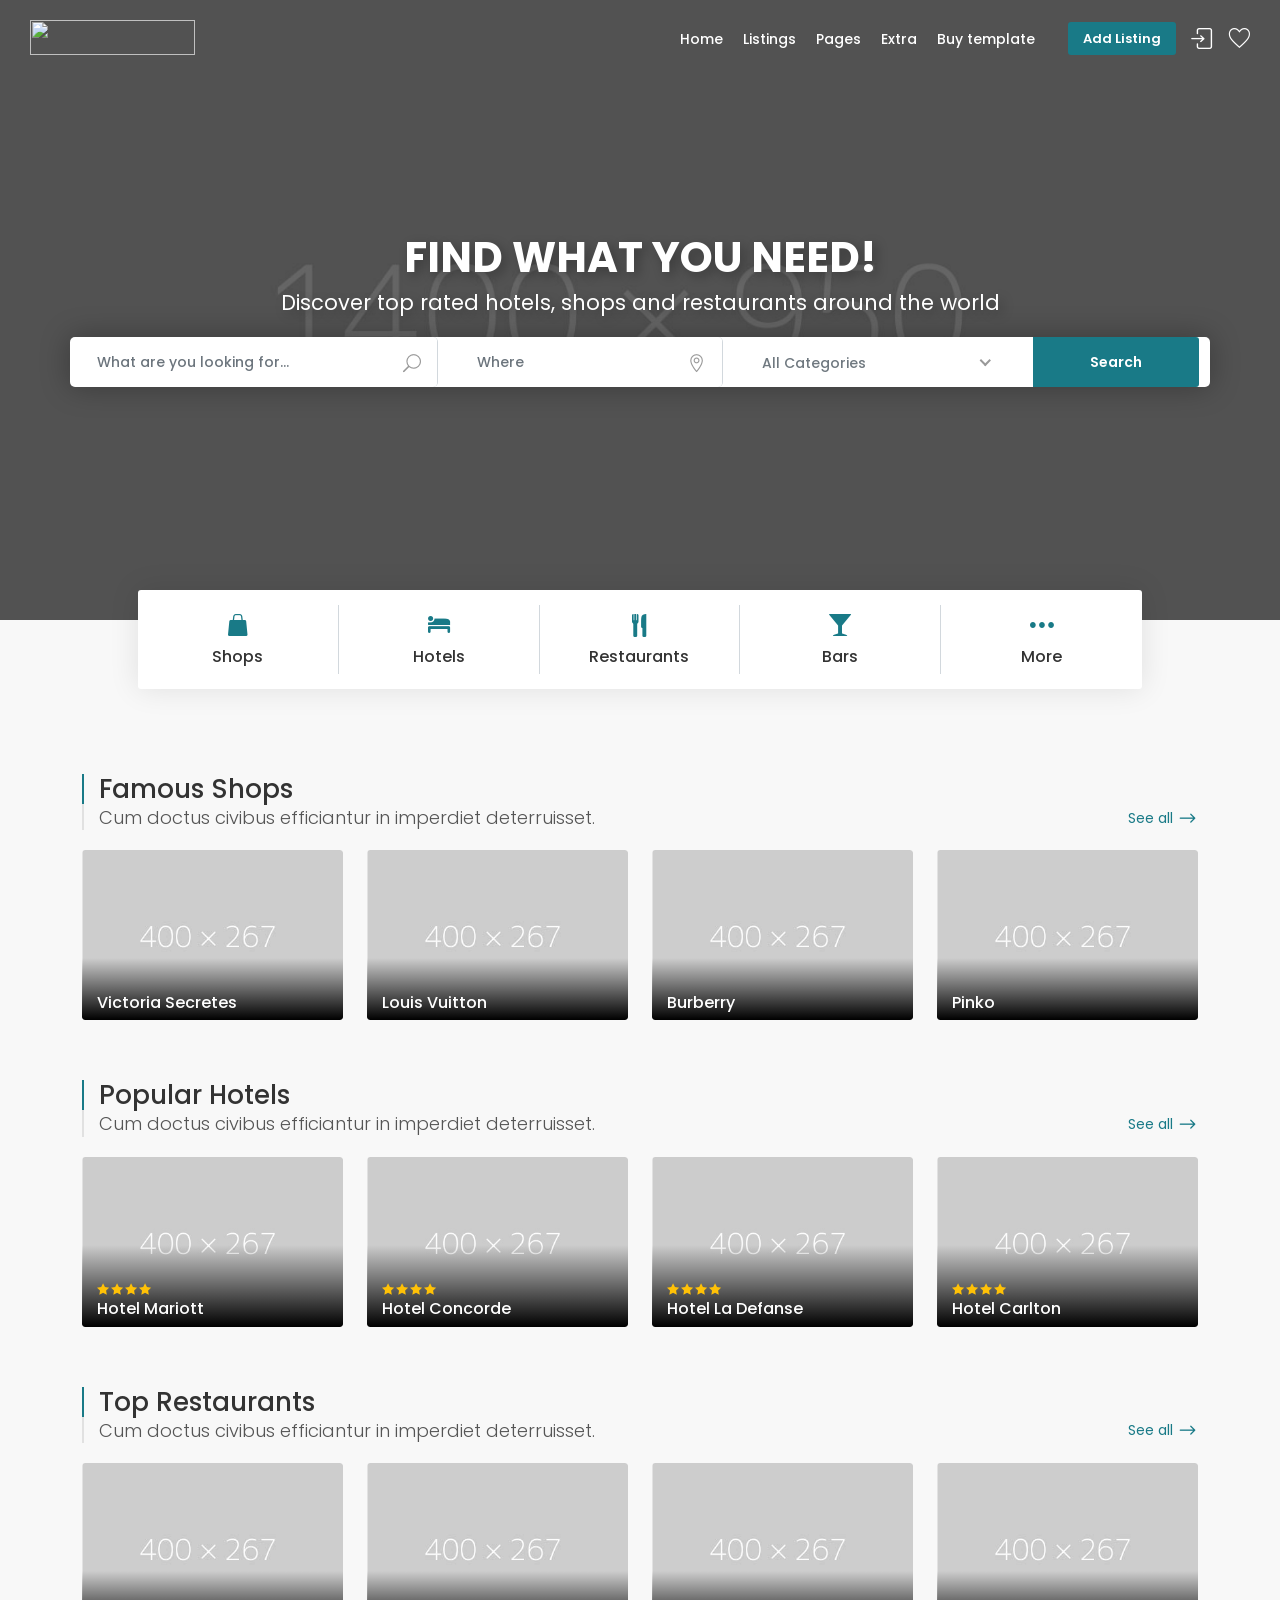
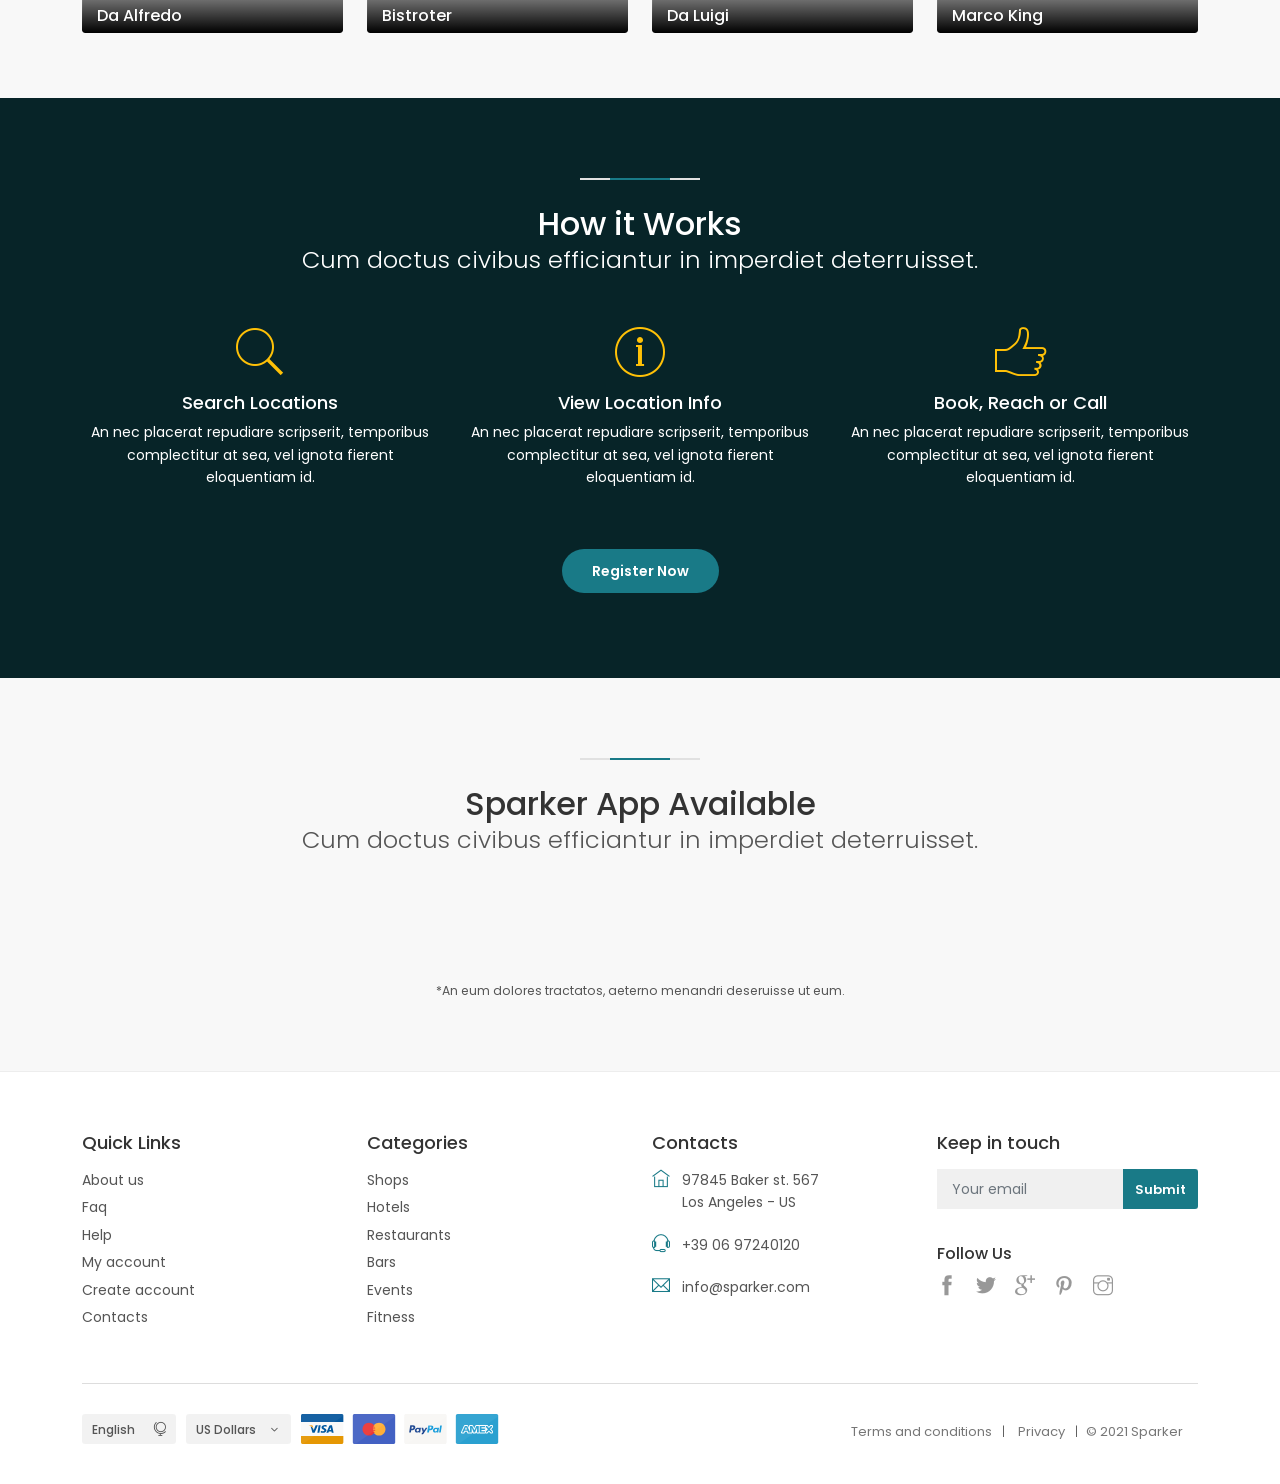
==== index.html @ 50d08b9c "new file created" ====
<!DOCTYPE html>
<html lang="en">

<head>
    <meta charset="utf-8">
    <meta name="viewport" content="width=device-width, initial-scale=1">
    <meta name="description" content="SPARKER - Premium directory and listings template by Ansonika.">
    <meta name="author" content="Ansonika">
    <title>SPARKER | Premium directory and listings template by Ansonika.</title>

    <!-- Favicons-->
    <link rel="shortcut icon" href="img/favicon.ico" type="image/x-icon">
    <link rel="apple-touch-icon" type="image/x-icon" href="img/apple-touch-icon-57x57-precomposed.png">
    <link rel="apple-touch-icon" type="image/x-icon" sizes="72x72" href="img/apple-touch-icon-72x72-precomposed.png">
    <link rel="apple-touch-icon" type="image/x-icon" sizes="114x114" href="img/apple-touch-icon-114x114-precomposed.png">
    <link rel="apple-touch-icon" type="image/x-icon" sizes="144x144" href="img/apple-touch-icon-144x144-precomposed.png">

    <!-- GOOGLE WEB FONT -->
    <link href="https://fonts.googleapis.com/css2?family=Poppins:wght@300;400;500;600;700&display=swap" rel="stylesheet">

    <!-- BASE CSS -->
    <link href="css/bootstrap.min.css" rel="stylesheet">
    <link href="css/style.css" rel="stylesheet">
	<link href="css/vendors.css" rel="stylesheet">

    <!-- YOUR CUSTOM CSS -->
    <link href="css/custom.css" rel="stylesheet">

</head>

<body>
		
	<div id="page">
		
	<header class="header menu_fixed">
		<div id="logo">
			<a href="index.html" title="Sparker - Directory and listings template">
				<img src="img/logo.svg" width="165" height="35" alt="" class="logo_normal">
				<img src="img/logo_sticky.svg" width="165" height="35" alt="" class="logo_sticky">
			</a>
		</div>
		<ul id="top_menu">
			<li><a href="account.html" class="btn_add">Add Listing</a></li>
			<li><a href="#sign-in-dialog" id="sign-in" class="login" title="Sign In">Sign In</a></li>
			<li><a href="wishlist.html" class="wishlist_bt_top" title="Your wishlist">Your wishlist</a></li>
		</ul>
		<!-- /top_menu -->
		<a href="#menu" class="btn_mobile">
			<div class="hamburger hamburger--spin" id="hamburger">
				<div class="hamburger-box">
					<div class="hamburger-inner"></div>
				</div>
			</div>
		</a>
		<nav id="menu" class="main-menu">
		    <ul>
		        <li><span><a href="#0">Home</a></span>
		            <ul>
		                <li><a href="index.html">Home version 1</a></li>
		                <li><a href="index-2.html">Home version 2</a></li>
		                <li><a href="index-3.html">Home version 3</a></li>
		                <li><a href="index-4.html">Home version 4</a></li>
		                <li><a href="index-5.html">Home version 5</a></li>
		                <li><a href="index-8.html">Home Kenburns <strong>New!</strong></a></li>
		                <li><a href="index-9.html">Youtube/Vimeo <strong>New!</strong></a></li>
		                <li><a href="index-10.html">Home Mp4 Video <strong>New!</strong></a></li>
		                <li><a href="index-6.html">Home version 6 (GDPR)</a></li>
		                <li><a href="index-7.html">Src Address Autocomplete</a></li>
		            </ul>
		        </li>
		        <li><span><a href="#0">Listings</a></span>
		            <ul>
		                <li>
		                    <span><a href="#0">Grid Layout</a></span>
		                    <ul>
		                        <li><a href="grid-listings-filterscol-search-aside.html">Sidebar+Search mobile 1</a></li>
		                        <li><a href="grid-listings-filterstop-search-aside.html">Full+Search mobile 1</a></li>
		                        <li><a href="grid-listings-filterscol.html">Sidebar+Search mobile 2</a></li>
		                        <li><a href="grid-listings-filterstop.html">Full+Search mobile 2</a></li>
		                        <li><a href="grid-listings-isotope.html">Full+Isotope filter</a></li>
		                    </ul>
		                </li>
		                <li>
		                    <span><a href="#0">Row Layout</a></span>
		                    <ul>
		                        <li><a href="row-listings-filterscol-search-aside.html">Sidebar+Search mobile 1</a></li>
		                        <li><a href="row-listings-filterstop-search-aside.html">Full+Search mobile 1</a></li>
		                        <li><a href="row-listings-filterscol.html">Sidebar+Search mobile 2</a></li>
		                        <li><a href="row-listings-filterstop.html">Full+Search mobile 2</a></li>
		                        <li><a href="row-listings-isotope.html">Full+Isotope filter</a></li>
		                    </ul>
		                </li>
		                <li><a href="listing-map.html">Listing Map</a></li>
		                 <li>
		                    <span><a href="#0">Open Street Map</a></span>
		                    <ul>
								<li><a href="grid-listings-filterscol-search-aside-openstreetmap.html">Sidebar+Search mobile 1</a></li>
								<li><a href="grid-listings-filterstop-search-aside-openstreetmap.html">Full+Search mobile 1</a></li>
								<li><a href="grid-listings-filterscol-openstreetmap.html">Sidebar+Search mobile 2</a></li>
								<li><a href="grid-listings-filterstop-openstreetmap.html">Full+Search mobile 2</a></li>
								<li><a href="grid-listings-isotope-openstreetmap.html">Full+Isotope filter</a></li>
								<li><a href="row-listings-filterscol-search-aside-openstreetmap.html">Sidebar+Search mobile 1</a></li>
								<li><a href="row-listings-filterstop-search-aside-openstreetmap.html">Full+Search mobile 1</a></li>
								<li><a href="row-listings-filterscol-openstreetmap.html">Sidebar+Search mobile 2</a></li>
								<li><a href="row-listings-filterstop-openstreetmap.html">Full+Search mobile 2</a></li>
								<li><a href="row-listings-isotope-openstreetmap.html">Full+Isotope filter</a></li>
								<li><a href="detail-hotel-openstreetmap.html">Detail page 1</a></li>
								<li><a href="listing-map-openstreetmap.html">Listing Map</a></li>
							</ul>
		                </li>
		               <li>
		                    <span><a href="#0">Detail pages</a></span>
		                    <ul>
		                        <li><a href="detail-hotel.html">Detail page 1</a></li>
		                        <li><a href="detail-restaurant.html">Detail page 2</a></li>
		                        <li><a href="detail-shop.html">Detail page 3</a></li>
		                        <li><a href="detail-carousel.html">Detail page Carousel 1</a></li>
		                        <li><a href="detail-carousel-2.html">Detail page Carousel 2</a></li>
		                    </ul>
		                </li>
		                <li><a href="bookings.html">Bookings - Purchases</a></li>
		                <li><a href="checkout.html">Checkout</a></li>
		                <li><a href="confirm.html">Confirm</a></li>
		            </ul>
		        </li>
		        <li><span><a href="#0">Pages</a></span>
		            <ul>
		                <li><a href="admin_section/index.html">Admin section</a></li>
		                <li><a href="blog.html">Blog</a></li>
		                <li><a href="account.html">Account</a></li>
		                <li><a href="help.html">Help Section</a></li>
		                <li><a href="faq.html">Faq Section</a></li>
		                <li><a href="wishlist.html">Wishlist page</a></li>
		                <li><a href="contacts.html">Contacts</a></li>
		                <li>
		                    <span><a href="#0">Icon Packs</a></span>
		                    <ul>
		                        <li><a href="icon-pack-1.html">Icon pack 1</a></li>
		                        <li><a href="icon-pack-2.html">Icon pack 2</a></li>
		                        <li><a href="icon-pack-3.html">Icon pack 3</a></li>
		                        <li><a href="icon-pack-4.html">Icon pack 4</a></li>
		                    </ul>
		                </li>
		                <li><a href="about.html">About</a></li>
		                <li><a href="media-gallery.html">Media gallery</a></li>
		            </ul>
		        </li>
		        <li><span><a href="#0">Extra</a></span>
		            <ul>
		                <li><a href="404.html">404 page</a></li>
		                <li><a href="contacts-2.html">Contacts 2</a></li>
		                <li><a href="pricing-tables.html">Pricing tables</a></li>
		                <li><a href="login.html">Login</a></li>
		                <li><a href="register.html">Register</a></li>
		                <li><a href="menu-options.html">Menu Options</a></li>
		                <li><a href="invoice.html">Invoice</a></li>
		                <li><a href="coming_soon/index.html">Coming Soon</a></li>
		            </ul>
		        </li>
		        <li><span><a href="#0">Buy template</a></span></li>
		    </ul>
		</nav>
	</header>
	<!-- /header -->
	
	<main class="pattern">
		<section class="hero_single version_2">
			<div class="wrapper">
				<div class="container">
					<h3>Find what you need!</h3>
					<p>Discover top rated hotels, shops and restaurants around the world</p>
					<form method="post" action="grid-listings-filterscol.html">
						<div class="row g-0 custom-search-input-2">
							<div class="col-lg-4">
								<div class="form-group">
									<input class="form-control" type="text" placeholder="What are you looking for...">
									<i class="icon_search"></i>
								</div>
							</div>
							<div class="col-lg-3">
								<div class="form-group">
									<input class="form-control" type="text" placeholder="Where">
									<i class="icon_pin_alt"></i>
								</div>
							</div>
							<div class="col-lg-3">
								<select class="wide">
									<option>All Categories</option>	
									<option>Shops</option>
									<option>Hotels</option>
									<option>Restaurants</option>
									<option>Bars</option>
									<option>Events</option>
									<option>Fitness</option>
								</select>
							</div>
							<div class="col-lg-2">
								<input type="submit" value="Search">
							</div>
						</div>
						<!-- /row -->
					</form>
				</div>
			</div>
		</section>
		<!-- /hero_single -->
		
		<div class="main_categories">
			<div class="container">
				<ul class="clearfix">
					<li>
						<a href="grid-listings-filterscol.html">
							<i class="icon-shop"></i>
							<h3>Shops</h3>
						</a>
					</li>
					<li>
						<a href="grid-listings-filterscol.html">
							<i class="icon-lodging"></i>
							<h3>Hotels</h3>
						</a>
					</li>
					<li>
						<a href="grid-listings-filterscol.html">
							<i class="icon-restaurant"></i>
							<h3>Restaurants</h3>
						</a>
					</li>
					<li>
						<a href="grid-listings-filterscol.html">
							<i class="icon-bar"></i>
							<h3>Bars</h3>
						</a>
					</li>
					<li>
						<a href="grid-listings-filterscol.html">
							<i class="icon-dot-3"></i>
							<h3>More</h3>
						</a>
					</li>
				</ul>
			</div>
			<!-- /container -->
		</div>
		<!-- /main_categories -->
		
		<div class="container margin_60_35">
			<div class="main_title_3">
				<span></span>
				<h2>Famous Shops</h2>
				<p>Cum doctus civibus efficiantur in imperdiet deterruisset.</p>
				<a href="grid-listings-filterscol.html">See all</a>
			</div>
			<div class="row add_bottom_30">
				<div class="col-lg-3 col-sm-6">
					<a href="detail-shop.html" class="grid_item small">
						<figure>
							<img src="img/shop_1.jpg" alt="">
							<div class="info">
								<h3>Victoria Secretes</h3>
							</div>
						</figure>
					</a>
				</div>
				<div class="col-lg-3 col-sm-6">
					<a href="detail-shop.html" class="grid_item small">
						<figure>
							<img src="img/shop_2.jpg" alt="">
							<div class="info">
								<h3>Louis Vuitton</h3>
							</div>
						</figure>
					</a>
				</div>
				<div class="col-lg-3 col-sm-6">
					<a href="detail-shop.html" class="grid_item small">
						<figure>
							<img src="img/shop_3.jpg" alt="">
							<div class="info">
								<h3>Burberry</h3>
							</div>
						</figure>
					</a>
				</div>
				<div class="col-lg-3 col-sm-6">
					<a href="detail-shop.html" class="grid_item small">
						<figure>
							<img src="img/shop_4.jpg" alt="">
							<div class="info">
								<h3>Pinko</h3>
							</div>
						</figure>
					</a>
				</div>
			</div>
			<!-- /row -->
			
			<div class="main_title_3">
				<span></span>
				<h2>Popular Hotels</h2>
				<p>Cum doctus civibus efficiantur in imperdiet deterruisset.</p>
				<a href="grid-listings-filterscol.html">See all</a>
			</div>
			<div class="row add_bottom_30">
				<div class="col-lg-3 col-sm-6">
					<a href="detail-hotel.html" class="grid_item small">
						<figure>
							<img src="img/hotel_1.jpg" alt="">
							<div class="info">
								<div class="cat_star"><i class="icon_star"></i><i class="icon_star"></i><i class="icon_star"></i><i class="icon_star"></i></div>
								<h3>Hotel Mariott</h3>
							</div>
						</figure>
					</a>
				</div>
				<div class="col-lg-3 col-sm-6">
					<a href="detail-hotel.html" class="grid_item small">
						<figure>
							<img src="img/hotel_2.jpg" alt="">
							<div class="info">
								<div class="cat_star"><i class="icon_star"></i><i class="icon_star"></i><i class="icon_star"></i><i class="icon_star"></i></div>
								<h3>Hotel Concorde</h3>
							</div>
						</figure>
					</a>
				</div>
				<div class="col-lg-3 col-sm-6">
					<a href="detail-hotel.html" class="grid_item small">
						<figure>
							<img src="img/hotel_3.jpg" alt="">
							<div class="info">
								<div class="cat_star"><i class="icon_star"></i><i class="icon_star"></i><i class="icon_star"></i><i class="icon_star"></i></div>
								<h3>Hotel La Defanse</h3>
							</div>
						</figure>
					</a>
				</div>
				<div class="col-lg-3 col-sm-6">
					<a href="detail-hotel.html" class="grid_item small">
						<figure>
							<img src="img/hotel_4.jpg" alt="">
							<div class="info">
								<div class="cat_star"><i class="icon_star"></i><i class="icon_star"></i><i class="icon_star"></i><i class="icon_star"></i></div>
								<h3>Hotel Carlton</h3>
							</div>
						</figure>
					</a>
				</div>
			</div>
			<!-- /row -->
			
			<div class="main_title_3">
				<span></span>
				<h2>Top Restaurants</h2>
				<p>Cum doctus civibus efficiantur in imperdiet deterruisset.</p>
				<a href="grid-listings-filterscol.html">See all</a>
			</div>
			<div class="row ">
				<div class="col-lg-3 col-sm-6">
					<a href="detail-restaurant.html" class="grid_item small">
						<figure>
							<img src="img/restaurant_1.jpg" alt="">
							<div class="info">
								<h3>Da Alfredo</h3>
							</div>
						</figure>
					</a>
				</div>
				<div class="col-lg-3 col-sm-6">
					<a href="detail-restaurant.html" class="grid_item small">
						<figure>
							<img src="img/restaurant_2.jpg" alt="">
							<div class="info">
								<h3>Bistroter</h3>
							</div>
						</figure>
					</a>
				</div>
				<div class="col-lg-3 col-sm-6">
					<a href="detail-restaurant.html" class="grid_item small">
						<figure>
							<img src="img/restaurant_3.jpg" alt="">
							<div class="info">
								<h3>Da Luigi</h3>
							</div>
						</figure>
					</a>
				</div>
				<div class="col-lg-3 col-sm-6">
					<a href="detail-restaurant.html" class="grid_item small">
						<figure>
							<img src="img/restaurant_4.jpg" alt="">
							<div class="info">
								<h3>Marco King</h3>
							</div>
						</figure>
					</a>
				</div>
			</div>
			<!-- /row -->
		</div>
		<!-- /container -->
		
		<div class="call_section">
			<div class="wrapper">
				<div class="container margin_80_55">
					<div class="main_title_2">
						<span><em></em></span>
						<h2>How it Works</h2>
						<p>Cum doctus civibus efficiantur in imperdiet deterruisset.</p>
					</div>
					<div class="row">
						<div class="col-md-4">
							<div class="box_how">
								<i class="pe-7s-search"></i>
								<h3>Search Locations</h3>
								<p>An nec placerat repudiare scripserit, temporibus complectitur at sea, vel ignota fierent eloquentiam id.</p>
								<span></span>
							</div>
						</div>
						<div class="col-md-4">
							<div class="box_how">
								<i class="pe-7s-info"></i>
								<h3>View Location Info</h3>
								<p>An nec placerat repudiare scripserit, temporibus complectitur at sea, vel ignota fierent eloquentiam id.</p>
								<span></span>
							</div>
						</div>
						<div class="col-md-4">
							<div class="box_how">
								<i class="pe-7s-like2"></i>
								<h3>Book, Reach or Call</h3>
								<p>An nec placerat repudiare scripserit, temporibus complectitur at sea, vel ignota fierent eloquentiam id.</p>
							</div>
						</div>
					</div>
					<!-- /row -->
					<p class="text-center add_top_30 wow bounceIn" data-wow-delay="0.5s"><a href="account.html" class="btn_1 rounded">Register Now</a></p>
				</div>
				<canvas id="hero-canvas" width="1920" height="1080"></canvas>
			</div>
			<!-- /wrapper -->
		</div>
		<!--/call_section-->
		
		<div class="container margin_80_55">
			<div class="main_title_2">
				<span><em></em></span>
				<h2>Sparker App Available</h2>
				<p>Cum doctus civibus efficiantur in imperdiet deterruisset.</p>
			</div>
			<div class="row justify-content-center text-center">
				<div class="col-md-6">
					<img src="img/mobile.svg" alt="" class="img-fluid add_bottom_45">
					<div class="app_icons">
						<a href="#0" class="pe-lg-2"><img src="img/app_android.svg" alt=""></a>
						<a href="#0" class="ps-lg-2"><img src="img/app_apple.svg" alt=""></a>
					</div>
					<div class="add_bottom_15"><small>*An eum dolores tractatos, aeterno menandri deseruisse ut eum.</small></div>
				</div>
			</div>
		</div>
		<!-- /container -->
	</main>
	<!-- /main -->

	<footer class="plus_border">
		<div class="container margin_60_35">
			<div class="row">
				<div class="col-lg-3 col-md-6 col-sm-6">
					<h3 data-bs-target="#collapse_ft_1">Quick Links</h3>
					<div class="collapse dont-collapse-sm" id="collapse_ft_1">
						<ul class="links">
							<li><a href="#0">About us</a></li>
							<li><a href="#0">Faq</a></li>
							<li><a href="#0">Help</a></li>
							<li><a href="#0">My account</a></li>
							<li><a href="#0">Create account</a></li>
							<li><a href="#0">Contacts</a></li>
						</ul>
					</div>
				</div>
				<div class="col-lg-3 col-md-6 col-sm-6">
					<h3 data-bs-target="#collapse_ft_2">Categories</h3>
					<div class="collapse dont-collapse-sm" id="collapse_ft_2">
						<ul class="links">
							<li><a href="#0">Shops</a></li>
							<li><a href="#0">Hotels</a></li>
							<li><a href="#0">Restaurants</a></li>
							<li><a href="#0">Bars</a></li>
							<li><a href="#0">Events</a></li>
							<li><a href="#0">Fitness</a></li>
						</ul>
					</div>
				</div>
				<div class="col-lg-3 col-md-6 col-sm-6">
					<h3 data-bs-target="#collapse_ft_3">Contacts</h3>
					<div class="collapse dont-collapse-sm" id="collapse_ft_3">
						<ul class="contacts">
							<li><i class="ti-home"></i>97845 Baker st. 567<br>Los Angeles - US</li>
							<li><i class="ti-headphone-alt"></i>+39 06 97240120</li>
							<li><i class="ti-email"></i><a href="#0">info@sparker.com</a></li>
						</ul>
					</div>
				</div>
				<div class="col-lg-3 col-md-6 col-sm-6">
					<h3 data-bs-target="#collapse_ft_4">Keep in touch</h3>
					<div class="collapse dont-collapse-sm" id="collapse_ft_4">
						<div id="newsletter">
							<div id="message-newsletter"></div>
							<form method="post" action="assets/newsletter.php" name="newsletter_form" id="newsletter_form">
								<div class="form-group">
									<input type="email" name="email_newsletter" id="email_newsletter" class="form-control" placeholder="Your email">
									<input type="submit" value="Submit" id="submit-newsletter">
								</div>
							</form>
						</div>
						<div class="follow_us">
							<h5>Follow Us</h5>
							<ul>
								<li><a href="#0"><i class="ti-facebook"></i></a></li>
								<li><a href="#0"><i class="ti-twitter-alt"></i></a></li>
								<li><a href="#0"><i class="ti-google"></i></a></li>
								<li><a href="#0"><i class="ti-pinterest"></i></a></li>
								<li><a href="#0"><i class="ti-instagram"></i></a></li>
							</ul>
						</div>
					</div>
				</div>
			</div>
			<!-- /row-->
			<hr>
			<div class="row">
				<div class="col-lg-6">
					<ul id="footer-selector">
						<li>
							<div class="styled-select" id="lang-selector">
								<select>
									<option value="English" selected>English</option>
									<option value="French">French</option>
									<option value="Spanish">Spanish</option>
									<option value="Russian">Russian</option>
								</select>
							</div>
						</li>
						<li>
							<div class="styled-select" id="currency-selector">
								<select>
									<option value="US Dollars" selected>US Dollars</option>
									<option value="Euro">Euro</option>
								</select>
							</div>
						</li>
						<li><img src="img/cards_all.svg" alt=""></li>
					</ul>
				</div>
				<div class="col-lg-6">
					<ul id="additional_links">
						<li><a href="#0">Terms and conditions</a></li>
						<li><a href="#0">Privacy</a></li>
						<li><span>© 2021 Sparker</span></li>
					</ul>
				</div>
			</div>
		</div>
	</footer>
	<!--/footer-->
	</div>
	<!-- page -->
	
	<!-- Sign In Popup -->
	<div id="sign-in-dialog" class="zoom-anim-dialog mfp-hide">
		<div class="small-dialog-header">
			<h3>Sign In</h3>
		</div>
		<form>
			<div class="sign-in-wrapper">
				<a href="#0" class="social_bt facebook">Login with Facebook</a>
				<a href="#0" class="social_bt google">Login with Google</a>
				<div class="divider"><span>Or</span></div>
				<div class="form-group">
					<label>Email</label>
					<input type="email" class="form-control" name="email" id="email">
					<i class="icon_mail_alt"></i>
				</div>
				<div class="form-group">
					<label>Password</label>
					<input type="password" class="form-control" name="password" id="password" value="">
					<i class="icon_lock_alt"></i>
				</div>
				<div class="clearfix add_bottom_15">
					<div class="checkboxes float-start">
						<label class="container_check">Remember me
						  <input type="checkbox">
						  <span class="checkmark"></span>
						</label>
					</div>
					<div class="float-end mt-1"><a id="forgot" href="javascript:void(0);">Forgot Password?</a></div>
				</div>
				<div class="text-center"><input type="submit" value="Log In" class="btn_1 full-width"></div>
				<div class="text-center">
					Don’t have an account? <a href="register.html">Sign up</a>
				</div>
				<div id="forgot_pw">
					<div class="form-group">
						<label>Please confirm login email below</label>
						<input type="email" class="form-control" name="email_forgot" id="email_forgot">
						<i class="icon_mail_alt"></i>
					</div>
					<p>You will receive an email containing a link allowing you to reset your password to a new preferred one.</p>
					<div class="text-center"><input type="submit" value="Reset Password" class="btn_1"></div>
				</div>
			</div>
		</form>
		<!--form -->
	</div>
	<!-- /Sign In Popup -->
	
	<div id="toTop"></div><!-- Back to top button -->
	
	<!-- COMMON SCRIPTS -->
    <script src="js/common_scripts.js"></script>
	<script src="js/functions.js"></script>
	<script src="assets/validate.js"></script>
	
	<!-- SPECIFIC SCRIPTS -->
	<script src="js/animated_canvas_min.js"></script>

</body>
</html>
---- css/style.css ----
/*
Theme Name: Sparker 2.5
Theme URI: http://www.ansonika.com/sparker/
Author: Ansonika
Author URI: http://themeforest.net/user/Ansonika/

[Table of contents] 

1. SITE STRUCTURE and TYPOGRAPHY
- 1.1 Typography
- 1.2 Buttons
- 1.3 Structure

2. CONTENT
- 2.1 Home
- 2.2 About
- 2.3 Listing
- 2.4 Detail page
- 2.5 Login/register
- 2.6 Checkout
- 2.7 Account
- 2.8 Map styles
- 2.9 Contacts
- 2.10 404 page
- 2.11 Media Gallery
- 2.12 Faq
- 2.13 Bookings
- 2.14 Autocomplete Address
- 2.15 OpenStreet Map

3. COMMON
- 3.1 Misc
- 3.2 Accordion
- 3.3 List
- 3.4 Spacing
- 3.5 Block reveal
- 3.6 Cookie bar
- 3.7 Sing In Modal
- 3.8 Datepicker

/*============================================================================================*/
/* 1.  SITE STRUCTURE and TYPOGRAPHY */
/*============================================================================================*/
/* MAIN NAVIGATION */
/* All styles for screen size over 992px*/
@media only screen and (min-width: 992px) {
  nav#menu.main-menu {
    display: block !important;
  }

  #mm-menu.main-menu {
    display: none !important;
  }

  header .btn_mobile {
    display: none !important;
  }

  /* Menu */
  .main-menu {
    position: relative;
    z-index: 9;
    width: auto;
    top: 8px;
    right: 15px;
    float: right;
    -moz-transition: all 0.3s ease-in-out;
    -o-transition: all 0.3s ease-in-out;
    -webkit-transition: all 0.3s ease-in-out;
    -ms-transition: all 0.3s ease-in-out;
    transition: all 0.3s ease-in-out;
    color: #fff;
  }

  .main-menu ul,
  .main-menu ul li {
    position: relative;
    display: inline-block;
    margin: 0;
    padding: 0;
  }

  .main-menu ul a,
  .main-menu ul li a {
    position: relative;
    margin: 0;
    padding: 0;
    display: block;
    padding: 5px 10px;
    white-space: nowrap;
  }

  /*First level styles */
  .main-menu>ul>li span>a {
    color: #fff;
    padding: 0 8px 15px 8px;
    font-size: 14px;
    font-size: 0.875rem;
    font-weight: 500;
  }

  .main-menu>ul>li span:hover>a {
    opacity: 0.7;
  }

  header.sticky .main-menu>ul>li span>a,
  header.header_in .main-menu>ul>li span>a {
    color: #444;
  }

  header.sticky .main-menu>ul>li span:hover>a,
  header.header_in .main-menu>ul>li span:hover>a {
    opacity: 1;
    color: #197a87;
  }

  /* Submenu*/
  .main-menu ul ul {
    position: absolute;
    z-index: 1;
    visibility: hidden;
    left: 3px;
    top: 93%;
    margin: 0;
    display: block;
    padding: 0;
    background: #fff;
    min-width: 200px;
    -webkit-box-shadow: 0px 6px 12px 0px rgba(0, 0, 0, 0.175);
    -moz-box-shadow: 0px 6px 12px 0px rgba(0, 0, 0, 0.175);
    box-shadow: 0px 6px 12px 0px rgba(0, 0, 0, 0.175);
    transform: scale(0.4);
    transform-origin: 10% top;
    transition: 0.15s linear, 0.1s opacity cubic-bezier(0.39, 0.575, 0.565, 1), 0.15s transform cubic-bezier(0.1, 1.26, 0.83, 1);
    opacity: 0;
    -moz-transition: all 0.2s ease;
    -o-transition: all 0.2s ease;
    -webkit-transition: all 0.2s ease;
    -ms-transition: all 0.2s ease;
    transition: all 0.2s ease;
    -webkit-border-radius: 3px;
    -moz-border-radius: 3px;
    -ms-border-radius: 3px;
    border-radius: 3px;
  }

  .main-menu ul ul:before {
    bottom: 100%;
    left: 15%;
    border: solid transparent;
    content: " ";
    height: 0;
    width: 0;
    position: absolute;
    pointer-events: none;
    border-bottom-color: #fff;
    border-width: 7px;
    margin-left: -7px;
  }

  .main-menu ul ul li {
    display: block;
    height: auto;
    padding: 0;
  }

  .main-menu ul ul li a {
    font-size: 13px;
    font-size: 0.8125rem;
    color: #555;
    border-bottom: 1px solid #ededed;
    display: block;
    padding: 15px 10px;
    line-height: 1;
  }

  .main-menu ul li:hover>ul {
    padding: 0;
    visibility: visible;
    opacity: 1;
    -webkit-transform: scale(1);
    transform: scale(1);
    -webkit-transition-delay: 0.2s;
    transition-delay: 0.2s;
    -webkit-transition-duration: 0s, 0.2s, 0.2s;
    transition-duration: 0s, 0.2s, 0.2s;
  }

  .main-menu ul ul li:first-child a:hover {
    -webkit-border-radius: 3px 3px 0 0;
    -moz-border-radius: 3px 3px 0 0;
    -ms-border-radius: 3px 3px 0 0;
    border-radius: 3px 3px 0 0;
  }

  .main-menu ul ul li:last-child a {
    border-bottom: none;
  }

  .main-menu ul ul li:last-child a:hover {
    -webkit-border-radius: 0 0 3px 3px;
    -moz-border-radius: 0 0 3px 3px;
    -ms-border-radius: 0 0 3px 3px;
    border-radius: 0 0 3px 3px;
  }

  .main-menu ul ul li:hover>a {
    background-color: #f9f9f9;
    color: #197a87;
    padding-left: 15px;
  }
}

/* Submenu 2nd level right */
.main-menu ul ul.second_level_right {
  left: auto;
  right: 3px;
}

.main-menu ul ul.second_level_right:before {
  right: 15%;
  left: auto;
}

/* Submenu 3rd level */
.main-menu ul ul li span a {
  font-weight: normal !important;
}

.main-menu ul ul li span a:hover {
  background-color: #f9f9f9;
  color: #197a87;
  padding-left: 18px;
  opacity: 1;
}

.main-menu ul ul li span a:after {
  font-family: 'ElegantIcons';
  content: "\35";
  float: right;
  font-size: 16px;
  font-size: 1rem;
  margin-top: -2px;
}

.main-menu ul ul ul {
  position: absolute;
  border-top: 0;
  z-index: 1;
  height: auto;
  left: 100%;
  top: 0;
  margin: 0;
  padding: 0;
  background: #fff;
  min-width: 190px;
  -webkit-box-shadow: 0 6px 12px rgba(0, 0, 0, 0.175);
  box-shadow: 0 6px 12px rgba(0, 0, 0, 0.175);
}

.main-menu ul ul ul.third_level_left {
  right: 100%;
  left: auto;
}

.main-menu ul ul ul li a {
  border-bottom: 1px solid #ededed !important;
}

.main-menu ul ul ul li:last-child a {
  border-bottom: none !important;
}

/* Arrows top 3rd level*/
.main-menu ul ul ul:before {
  border-width: 0;
  margin-left: 0;
}

/* All styles for screen size under 991px */
@media only screen and (max-width: 991px) {
  nav#menu {
    display: none !important;
  }

  .mm-menu {
    background: #fff;
  }

  .main-menu {
    top: 0;
    right: 0;
    float: none;
  }

  ul.mm-listview {
    line-height: 25px;
  }

  ul.mm-listview li a {
    color: #ccc;
    display: block;
  }
}

#menu.fake_menu {
  display: none !important;
  visibility: hidden !important;
}

/*-------- 1.1 Typography --------*/
/* rem reference
10px = 0.625rem
12px = 0.75rem
14px = 0.875rem
16px = 1rem (base)
18px = 1.125rem
20px = 1.25rem
24px = 1.5rem
30px = 1.875rem
32px = 2rem
*/
html * {
  -webkit-font-smoothing: antialiased;
  -moz-osx-font-smoothing: grayscale;
}

body {
  background: #f8f8f8;
  font-size: 0.875rem;
  line-height: 1.6;
  font-family: "Poppins", Helvetica, sans-serif;
  color: #555;
}

h1,
h2,
h3,
h4,
h5,
h6 {
  color: #333;
}

p {
  margin-bottom: 30px;
}

strong {
  font-weight: 600;
}

label {
  font-weight: 500;
  margin-bottom: 3px;
}

hr {
  margin: 30px 0 30px 0;
  border-color: #ddd;
  opacity: 1;
}

ul,
ol {
  list-style: none;
  margin: 0 0 25px 0;
  padding: 0;
}

.main_title {
  text-align: center;
  margin-bottom: 45px;
  position: relative;
}

h1.main_title_in {
  font-size: 26px;
  font-size: 1.625rem;
  margin: 0 0 25px 0;
}

@media (max-width: 575px) {
  h1.main_title_in {
    font-size: 24px;
    font-size: 1.5rem;
  }
}

.main_title span {
  content: "";
  display: block;
  width: 60px;
  height: 3px;
  margin: auto;
  margin-bottom: 20px;
  opacity: 1;
  background-color: #999;
  visibility: hidden;
  -webkit-transform: scaleX(0);
  transform: scaleX(0);
  -webkit-transition: all 0.6s;
  transition: all 0.6s;
}

.main_title.animated span {
  visibility: visible;
  -webkit-transform: scaleX(1);
  transform: scaleX(1);
}

.main_title_2 {
  text-align: center;
  margin-bottom: 45px;
  position: relative;
}

.main_title_2 span {
  width: 120px;
  height: 2px;
  background-color: #e1e1e1;
  display: block;
  margin: auto;
}

.main_title_2 span em {
  width: 60px;
  height: 2px;
  background-color: #197a87;
  display: block;
  margin: auto;
}

@media (max-width: 767px) {
  .main_title_2 {
    margin-bottom: 10px;
  }
}

.main_title_2 h2 {
  margin: 25px 0 0 0;
}

@media (max-width: 767px) {
  .main_title_2 h2 {
    font-size: 26px;
    font-size: 1.625rem;
  }
}

.main_title_2 p {
  font-size: 24px;
  font-size: 1.5rem;
  font-weight: 300;
  line-height: 1.4;
}

@media (max-width: 767px) {
  .main_title_2 p {
    font-size: 18px;
    font-size: 1.125rem;
  }
}

.main_title_3 {
  position: relative;
  border-left: 2px solid #e1e1e1;
  padding-left: 15px;
}

@media (max-width: 767px) {
  .main_title_3 {
    border-left: none;
    padding-left: 0;
  }
}

.main_title_3 span {
  width: 2px;
  height: 30px;
  background-color: #197a87;
  position: absolute;
  left: -2px;
  top: 0;
  display: block;
}

@media (max-width: 767px) {
  .main_title_3 span {
    display: none;
  }
}

.main_title_3 h2,
.main_title_3 h3 {
  font-size: 26px;
  font-size: 1.625rem;
  margin: 0;
  display: inline-block;
}

@media (max-width: 767px) {

  .main_title_3 h2,
  .main_title_3 h3 {
    font-size: 21px;
    font-size: 1.3125rem;
  }
}

.main_title_3 p {
  font-size: 18px;
  font-size: 1.125rem;
  font-weight: 300;
  line-height: 1.4;
  margin-bottom: 20px;
}

@media (max-width: 767px) {
  .main_title_3 p {
    font-size: 14px;
    font-size: 0.875rem;
  }
}

.main_title_3 a {
  display: inline-block;
  right: 0;
  bottom: 0;
  position: absolute;
}

@media (max-width: 767px) {
  .main_title_3 a {
    top: -10px;
  }
}

.main_title_3 a:after {
  font-family: 'ElegantIcons';
  content: "\24";
  font-size: 21px;
  font-size: 1.3125rem;
  -moz-transition: all 0.3s ease-in-out;
  -o-transition: all 0.3s ease-in-out;
  -webkit-transition: all 0.3s ease-in-out;
  -ms-transition: all 0.3s ease-in-out;
  transition: all 0.3s ease-in-out;
  position: relative;
  top: 5px;
  margin-left: 4px;
}

/*General links color*/
a {
  color: #197a87;
  text-decoration: none;
  -moz-transition: all 0.3s ease-in-out;
  -o-transition: all 0.3s ease-in-out;
  -webkit-transition: all 0.3s ease-in-out;
  -ms-transition: all 0.3s ease-in-out;
  transition: all 0.3s ease-in-out;
  outline: none;
}

a:hover,
a:focus {
  color: #111;
  text-decoration: none;
  outline: none;
}

/*-------- 1.2 Buttons --------*/
a.btn_1,
.btn_1 {
  border: none;
  color: #fff;
  background: #197a87;
  outline: none;
  cursor: pointer;
  display: inline-block;
  text-decoration: none;
  padding: 15px 30px;
  color: #fff;
  font-weight: 600;
  text-align: center;
  line-height: 1;
  -moz-transition: all 0.3s ease-in-out;
  -o-transition: all 0.3s ease-in-out;
  -webkit-transition: all 0.3s ease-in-out;
  -ms-transition: all 0.3s ease-in-out;
  transition: all 0.3s ease-in-out;
  -webkit-border-radius: 3px;
  -moz-border-radius: 3px;
  -ms-border-radius: 3px;
  border-radius: 3px;
}

a.btn_1:hover,
.btn_1:hover {
  background-color: #FFC107;
  color: #222 !important;
}

a.btn_1.full-width,
.btn_1.full-width {
  display: block;
  width: 100%;
  text-align: center;
  margin-bottom: 5px;
}

a.btn_1.full-width.purchase,
.btn_1.full-width.purchase {
  background-color: #197a87;
}

a.btn_1.full-width.purchase:hover,
.btn_1.full-width.purchase:hover {
  background-color: #32a067;
  color: #fff !important;
}

a.btn_1.full-width.wishlist,
.btn_1.full-width.wishlist {
  border-color: #555;
  color: #555;
}

a.btn_1.full-width.wishlist:hover,
.btn_1.full-width.wishlist:hover {
  color: #fff !important;
  background-color: #555;
  border-color: #555;
}

a.btn_1.medium,
.btn_1.medium {
  font-size: 16px;
  font-size: 1rem;
  padding: 18px 40px;
}

a.btn_1.rounded,
.btn_1.rounded {
  -webkit-border-radius: 25px !important;
  -moz-border-radius: 25px !important;
  -ms-border-radius: 25px !important;
  border-radius: 25px !important;
}

a.btn_1.outline,
.btn_1.outline {
  border: 2px solid #197a87;
  color: #197a87;
  padding: 11px 40px;
  background: none;
}

a.btn_1.outline:hover,
.btn_1.outline:hover {
  background: #0054a6;
  color: #fff;
  border-color: #0054a6;
}

a.btn_1.outline:focus,
.btn_1.outline:focus {
  outline: none;
}

a.btn_add,
.btn_add {
  border: none;
  color: #fff;
  background: #197a87;
  outline: none;
  cursor: pointer;
  display: inline-block;
  text-decoration: none;
  color: #fff !important;
  font-weight: 600;
  -moz-transition: all 0.3s ease-in-out;
  -o-transition: all 0.3s ease-in-out;
  -webkit-transition: all 0.3s ease-in-out;
  -ms-transition: all 0.3s ease-in-out;
  transition: all 0.3s ease-in-out;
  -webkit-border-radius: 3px;
  -moz-border-radius: 3px;
  -ms-border-radius: 3px;
  border-radius: 3px;
  line-height: 1 !important;
  padding: 10px 15px !important;
  position: relative;
  top: 2px;
}

@media (max-width: 991px) {

  a.btn_add,
  .btn_add {
    display: none;
  }
}

a.btn_add:hover,
.btn_add:hover {
  background-color: #FFC107;
  color: #222 !important;
  opacity: 1 !important;
}

.closebt {
  -moz-transition: all 0.3s ease-in-out;
  -o-transition: all 0.3s ease-in-out;
  -webkit-transition: all 0.3s ease-in-out;
  -ms-transition: all 0.3s ease-in-out;
  transition: all 0.3s ease-in-out;
  cursor: pointer;
  position: absolute;
  font-size: 24px;
  font-size: 1.5rem;
  top: 10px;
  right: 15px;
  color: #fff;
  opacity: 0.6;
  width: 30px;
  height: 30px;
}

.closebt:hover {
  -webkit-transform: rotate(90deg);
  -moz-transform: rotate(90deg);
  -ms-transform: rotate(90deg);
  -o-transform: rotate(90deg);
  transform: rotate(90deg);
  opacity: 1;
}

.btn_home_align {
  text-align: right;
}

@media (max-width: 767px) {
  .btn_home_align {
    text-align: center;
    margin-bottom: 15px;
  }
}

a.btn_map {
  -webkit-border-radius: 3px;
  -moz-border-radius: 3px;
  -ms-border-radius: 3px;
  border-radius: 3px;
  padding: 8px 12px 8px 10px;
  line-height: 1;
  margin-bottom: 5px;
  display: inline-block;
  border: 1px solid rgba(0, 0, 0, 0.08);
  font-weight: 600;
  font-size: 12px;
  font-size: 0.75rem;
  color: rgba(0, 0, 0, 0.5);
}

a.btn_map:hover {
  color: #197a87;
}

a.btn_map:before {
  font-family: 'ElegantIcons';
  content: "\e081";
  display: inline-block;
  margin-right: 5px;
}

a.btn_filt,
a.btn_filt_map {
  -webkit-border-radius: 3px;
  -moz-border-radius: 3px;
  -ms-border-radius: 3px;
  border-radius: 3px;
  padding: 8px 12px 8px 10px;
  line-height: 1;
  margin-bottom: 5px;
  display: inline-block;
  border: 1px solid rgba(0, 0, 0, 0.08);
  font-weight: 600;
  font-size: 12px;
  font-size: 0.75rem;
  color: rgba(0, 0, 0, 0.5);
  position: relative;
}

@media (max-width: 767px) {

  a.btn_filt,
  a.btn_filt_map {
    text-indent: -999px;
    display: block;
    width: 32px;
    height: 32px;
    padding: 0;
  }
}

a.btn_filt:hover,
a.btn_filt_map:hover {
  color: #197a87;
}

a.btn_filt:before,
a.btn_filt_map:before {
  font-family: 'ElegantIcons';
  content: "\67";
  display: inline-block;
  margin-right: 5px;
  font-size: 13px;
  font-size: 0.8125rem;
}

@media (max-width: 767px) {

  a.btn_filt:before,
  a.btn_filt_map:before {
    text-indent: 1px;
    position: absolute;
    left: 3px;
    top: 4px;
    font-size: 21px;
    font-size: 1.3125rem;
    font-weight: normal;
  }
}

a.btn_map_in,
.btn_map_in {
  border: none;
  color: #fff;
  background: #197a87;
  outline: none;
  cursor: pointer;
  display: inline-block;
  text-decoration: none;
  padding: 15px 30px;
  color: #fff;
  font-weight: 600;
  text-align: center;
  width: 100%;
  margin-bottom: 20px;
  display: inline-block;
  line-height: 1;
  -moz-transition: all 0.3s ease-in-out;
  -o-transition: all 0.3s ease-in-out;
  -webkit-transition: all 0.3s ease-in-out;
  -ms-transition: all 0.3s ease-in-out;
  transition: all 0.3s ease-in-out;
  -webkit-border-radius: 3px;
  -moz-border-radius: 3px;
  -ms-border-radius: 3px;
  border-radius: 3px;
}

a.btn_map_in:hover,
.btn_map_in:hover {
  background: #0054a6;
  color: #fff;
}

/*-------- 1.3 Structure --------*/
/* Header */
header {
  position: fixed;
  left: 0;
  top: 0;
  width: 100%;
  padding: 20px 30px;
  z-index: 99999999;
  border-bottom: 1px solid rgba(255, 255, 255, 0);
}

@media (max-width: 767px) {
  header.header {
    padding: 15px 15px 5px 15px;
  }
}

header.header .logo_sticky {
  display: none;
}

header.header.sticky {
  -moz-transition: all 0.3s ease-in-out;
  -o-transition: all 0.3s ease-in-out;
  -webkit-transition: all 0.3s ease-in-out;
  -ms-transition: all 0.3s ease-in-out;
  transition: all 0.3s ease-in-out;
  border-bottom: 1px solid #ededed;
  background-color: #fff;
  padding: 15px 20px;
}

@media (max-width: 991px) {
  header.header.sticky {
    padding: 15px 15px 5px 15px;
  }
}

header.header.sticky .logo_normal {
  display: none;
}

header.header.sticky .logo_sticky {
  display: inline-block;
}

header.header_in {
  padding: 10px 0;
  background-color: #fff;
  position: relative;
  border-bottom: 1px solid #ededed;
}

header.header_in.is_sticky {
  position: fixed;
  left: 0;
  top: 0;
  width: 100%;
}

header.header_in.map_view {
  position: fixed;
  left: 0;
  top: 0;
  width: 100%;
}

header.header_in ul#top_menu li a {
  color: #444;
}

@media (max-width: 991px) {
  header.header_in {
    padding: 12px 0 5px 0;
  }

  header.header_in ul#top_menu {
    position: absolute;
    right: 15px;
    float: none;
  }

  header.header_in #logo a {
    z-index: 9;
    position: relative;
  }
}

.sub_header_in {
  background-color: #197a87;
  padding: 20px 0;
}

.sub_header_in.sticky_header {
  margin-top: 58px;
}

@media (max-width: 991px) {
  .sub_header_in.sticky_header {
    margin-top: 48px;
  }
}

.sub_header_in h1 {
  color: #fff;
  margin: 0;
  font-size: 26px;
  font-size: 1.625rem;
}

@media (max-width: 575px) {
  .sub_header_in h1 {
    font-size: 18px;
    font-size: 1.125rem;
  }
}

ul#top_menu {
  float: right;
  margin: 0 0 0 10px;
  padding: 0;
  font-size: 13px;
  font-size: 0.8125rem;
}

@media (max-width: 991px) {
  ul#top_menu {
    margin: -2px 0 0 10px;
  }
}

ul#top_menu li {
  float: left;
  margin: 0;
  line-height: 1;
  margin-right: 15px;
}

ul#top_menu li:last-child {
  margin-right: 0;
  position: relative;
  top: 0;
}

@media (max-width: 991px) {
  ul#top_menu li {
    margin: 2px 0 0 10px;
  }
}

ul#top_menu li a {
  color: #fff;
}

ul#top_menu li a:hover {
  color: #fff;
  opacity: 0.7;
}

ul#top_menu li a.login,
ul#top_menu li a.wishlist_bt_top {
  display: block;
  width: 22px;
  height: 23px;
  position: relative;
  top: 8px;
  -moz-transition: opacity 0.5s ease;
  -o-transition: opacity 0.5s ease;
  -webkit-transition: opacity 0.5s ease;
  -ms-transition: opacity 0.5s ease;
  transition: opacity 0.5s ease;
}

@media (max-width: 991px) {

  ul#top_menu li a.login,
  ul#top_menu li a.wishlist_bt_top {
    top: 2px;
  }
}

ul#top_menu li a.login:before,
ul#top_menu li a.wishlist_bt_top:before {
  font-family: 'Glyphter';
  font-size: 21px;
  font-size: 1.3125rem;
  text-indent: 0;
  position: absolute;
  left: 0;
  top: 0;
  font-weight: normal;
  line-height: 1;
}

.sticky ul#top_menu li a.login:before,
.sticky ul#top_menu li a.wishlist_bt_top:before {
  color: #444;
}

ul#top_menu li a.wishlist_bt_top {
  text-indent: -9999px;
  overflow: hidden;
}

ul#top_menu li a.wishlist_bt_top:before {
  content: '\0043';
}

ul#top_menu li a.login {
  text-indent: -9999px;
  overflow: hidden;
}

ul#top_menu li a.login:before {
  content: '\0042';
}

header.sticky .hamburger-inner,
header.sticky .hamburger-inner::before,
header.sticky .hamburger-inner::after,
header.header_in .hamburger-inner,
header.header_in .hamburger-inner::before,
header.header_in .hamburger-inner::after {
  background-color: #444;
}

#logo {
  float: left;
}

@media (max-width: 991px) {
  #logo {
    float: none;
    position: absolute;
    top: 0;
    left: 0;
    width: 100%;
    text-align: center;
  }

  #logo img {
    width: auto;
    height: 28px;
    margin: 12px 0 0 0;
  }
}

/* Main */
.main2 {
  background-color: #5d5d5d;
  position: relative;
  z-index: 1;
}
main {
  background-color:white;
  position: relative;
  z-index: 1;
}

main.pattern {
  background: #f8f8f8 url(../img/pattern_3.svg) no-repeat center center;
  -webkit-background-size: cover;
  -moz-background-size: cover;
  -o-background-size: cover;
  background-size: cover;
  position: relative;
  z-index: 1;
}

/* Footer */
@media (min-width: 576px) {
  .collapse.dont-collapse-sm {
    display: block !important;
    height: auto !important;
    visibility: visible !important;
  }
}

footer {
  border-top: 1px solid #ededed;
  background-color: #fff;
}

footer h3 {
  margin: 0 0 15px 0;
  font-size: 18px;
  font-size: 1.125rem;
}

@media (max-width: 575px) {
  footer h3 {
    font-size: 13px;
    font-size: 0.8125rem;
    cursor: pointer;
    border-bottom: 1px solid #ededed;
    padding: 12px 0;
    display: block;
  }

  footer h3:after {
    font-family: 'themify';
    content: "\e61a";
    width: 20px;
    display: block;
    float: right;
  }

  footer h3.opened:after {
    content: "\e622";
  }
}

@media (max-width: 575px) {
  footer h3 {
    font-size: 16px;
    font-size: 1rem;
    margin: 0;
  }
}

@media (max-width: 575px) {
  footer hr {
    display: none;
  }
}

@media (max-width: 575px) {
  footer ul {
    padding-top: 15px;
  }
}

footer ul li {
  margin-bottom: 5px;
}

footer ul li a {
  -moz-transition: all 0.3s ease-in-out;
  -o-transition: all 0.3s ease-in-out;
  -webkit-transition: all 0.3s ease-in-out;
  -ms-transition: all 0.3s ease-in-out;
  transition: all 0.3s ease-in-out;
  display: inline-block;
  position: relative;
  color: #555;
}

footer ul li a:hover {
  color: #197a87;
  opacity: 1;
}

footer ul li a i {
  margin-right: 10px;
  color: #fff;
}

footer ul.links li a:hover {
  -webkit-transform: translate(5px, 0);
  -moz-transform: translate(5px, 0);
  -ms-transform: translate(5px, 0);
  -o-transform: translate(5px, 0);
  transform: translate(5px, 0);
}

footer ul.links li a:hover:after {
  opacity: 1;
  color: #197a87;
}

footer ul.links li a:after {
  font-family: 'ElegantIcons';
  content: "\24";
  position: absolute;
  margin-left: 5px;
  top: 1px;
  opacity: 0;
  -moz-transition: all 0.5s ease;
  -o-transition: all 0.5s ease;
  -webkit-transition: all 0.5s ease;
  -ms-transition: all 0.5s ease;
  transition: all 0.5s ease;
}

footer ul.contacts li {
  padding-left: 30px;
  position: relative;
  margin-bottom: 20px;
}

footer ul.contacts li:last-child {
  margin-bottom: 0;
}

footer ul.contacts li i {
  position: absolute;
  top: 0;
  left: 0;
  color: #197a87;
  line-height: 1;
  font-size: 18px;
  font-size: 1.125rem;
}

@media (max-width: 575px) {
  footer #newsletter {
    padding-top: 15px;
  }
}

/* Newsletter footer*/
#newsletter .form-group {
  position: relative;
}

#newsletter .loader {
  position: absolute;
  right: -20px;
  top: 11px;
  color: #444;
  font-size: 12px;
  font-size: 0.75rem;
}

#newsletter h6 {
  margin: 15px 0 15px 0;
}

#newsletter .form-group {
  position: relative;
}

#newsletter input[type='email'] {
  border: 0;
  height: 40px;
  -webkit-border-radius: 0;
  -moz-border-radius: 0;
  -ms-border-radius: 0;
  border-radius: 0;
  padding-left: 15px;
  font-size: 14px;
  font-size: 0.875rem;
  background-color: black;
  background-color: rgba(0, 0, 0, 0.06);
}

#newsletter input[type='email']:focus {
  border: 0;
  box-shadow: none;
}

#newsletter input[type='submit'] {
  position: absolute;
  right: 0;
  color: #fff;
  font-size: 13px;
  font-size: 0.8125rem;
  font-weight: 600;
  top: 0;
  border: 0;
  padding: 0 12px;
  height: 40px;
  line-height: 42px;
  cursor: pointer;
  -webkit-border-radius: 0 3px 3px 0;
  -moz-border-radius: 0 3px 3px 0;
  -ms-border-radius: 0 3px 3px 0;
  border-radius: 0 3px 3px 0;
  background-color: #197a87;
  -moz-transition: all 0.3s ease-in-out;
  -o-transition: all 0.3s ease-in-out;
  -webkit-transition: all 0.3s ease-in-out;
  -ms-transition: all 0.3s ease-in-out;
  transition: all 0.3s ease-in-out;
  outline: none;
}

#newsletter input[type='submit']:hover {
  background-color: #FFC107;
  color: #222;
}

.follow_us {
  animation-delay: 1.1s;
  -webkit-animation-delay: 1.1s;
  -moz-animation-delay: 1.1s;
}

.follow_us h5 {
  font-size: 16px;
  font-size: 1rem;
  margin-top: 35px;
}

.follow_us ul li {
  display: inline-block;
  margin-right: 5px;
  font-size: 20px;
  font-size: 1.25rem;
}

.follow_us ul li a i {
  color: #555;
  opacity: 0.6;
}

.follow_us ul li a i:hover {
  opacity: 1;
  color: #197a87;
}

ul#footer-selector {
  margin: 0 0 0 0;
  padding: 0;
  list-style: none;
}

@media (max-width: 575px) {
  ul#footer-selector {
    margin-top: 30px;
  }
}

ul#footer-selector li {
  float: left;
  margin-right: 10px;
}

@media (max-width: 575px) {
  ul#footer-selector li:last-child {
    margin-top: 5px;
  }
}

/* Addtional links Footer */
ul#additional_links {
  margin: 0;
  padding: 8px 0 0 0;
  color: #555;
  font-size: 13px;
  font-size: 0.8125rem;
  float: right;
}

@media (max-width: 991px) {
  ul#additional_links {
    float: none;
    margin-top: 10px;
  }
}

ul#additional_links li {
  display: inline-block;
  margin-right: 15px;
}

ul#additional_links li:first-child {
  margin-right: 20px;
}

ul#additional_links li:last-child:after {
  content: "";
}

ul#additional_links li span {
  color: #555;
  opacity: 0.8;
}

ul#additional_links li a {
  color: #555;
  opacity: 0.8;
  -moz-transition: all 0.3s ease-in-out;
  -o-transition: all 0.3s ease-in-out;
  -webkit-transition: all 0.3s ease-in-out;
  -ms-transition: all 0.3s ease-in-out;
  transition: all 0.3s ease-in-out;
}

ul#additional_links li a:hover {
  opacity: 1;
}

ul#additional_links li:after {
  content: "|";
  font-weight: 300;
  position: relative;
  left: 10px;
}

.styled-select {
  width: 100%;
  overflow: hidden;
  height: 30px;
  line-height: 30px;
  border: none;
  background-color: black;
  background-color: rgba(0, 0, 0, 0.05);
  -webkit-border-radius: 3px;
  -moz-border-radius: 3px;
  -ms-border-radius: 3px;
  border-radius: 3px;
  padding-right: 35px;
  position: relative;
}

.styled-select#lang-selector {
  color: #555;
}

.styled-select#lang-selector:after {
  font-family: 'ElegantIcons';
  content: "\e0e2";
  color: #555;
  position: absolute;
  right: 10px;
  top: 0;
}

.styled-select#currency-selector:after {
  font-family: 'ElegantIcons';
  content: "\33";
  color: #555;
  position: absolute;
  right: 10px;
  top: 0;
}

.styled-select select {
  background: transparent;
  width: 110%;
  padding-left: 10px;
  border: 0;
  border-radius: 0;
  box-shadow: none;
  height: 30px;
  color: #555;
  font-size: 12px;
  font-size: 0.75rem;
  margin: 0;
  font-weight: 500;
  -moz-appearance: window;
  -webkit-appearance: none;
  cursor: pointer;
  outline: none;
}

.styled-select select:focus {
  color: #555;
  outline: none;
  box-shadow: none;
}

.styled-select select::-ms-expand {
  display: none;
}

/* Wow on scroll event */
.wow {
  visibility: hidden;
}

/*============================================================================================*/
/* 2.  CONTENT */
/*============================================================================================*/
/*-------- 2.1 Home/front page--------*/
/* Home single hero */
.hero_single {
  width: 100%;
  position: relative;
  text-align: center;
  margin: 0;
  color: #fff;
}

.hero_single .wrapper {
  background-color: black;
  background-color: rgba(0, 0, 0, 0.8);
}

.hero_single .wrapper {
  display: flex;
  justify-content: center;
  height: 100%;
  flex-direction: column-reverse;
  align-items: center;
}
.main_points {
  display: flex;
  flex-wrap: wrap;
  /* padding: 15px 0px 0px 0px; */
  justify-content: flex-end;
}
.main_points .pts {
  width: 48% ;
  display: flex;
  align-items: center;
  margin-bottom: 10px;
}
.main_points .pts img {
  width: 42px !important;
  margin-right: 10px;
}
.main_points h4 {
  font-size: 13px;
  margin-bottom: 0;
}
.main_points p {
  font-size: 12px;
  margin-bottom: 0;
  display: inline-block;
}
.main_img {
  /* width: 50%; */
  display: flex;
  /* height: 70%; */
}
img.minimg {
  width: 342px;
}
.hero_single .wrapper h3 {
  color: #fff;
  font-size: 52px;
  font-size: 3.25rem;
  margin: 0;
  text-transform: uppercase;
  font-weight: 700;
}

@media (max-width: 767px) {
  .hero_single .wrapper h3 {
    font-size: 21px;
    font-size: 1.3125rem;
  }
}

@media (max-width: 575px) {
  .hero_single .wrapper h3 {
    font-size: 23px;
    font-size: 1.4375rem;
  }
}

.hero_single .wrapper p {
  font-weight: 300;
  margin: 10px 0 0 0;
  padding: 0 20%;
  font-size: 24px;
  font-size: 1.5rem;
  line-height: 1.4;
}

.hero_single .wrapper p strong {
  font-weight: 600;
}

@media (max-width: 767px) {
  .hero_single .wrapper p {
    padding: 0;
    font-size: 18px;
    font-size: 1.125rem;
  }
}

.hero_single.short {
  height: 600px;
}

.hero_single.version_2 {
  height: 620px;
  background: #222 url(../img/home_section_1.jpg) center center no-repeat;
  -webkit-background-size: cover;
  -moz-background-size: cover;
  -o-background-size: cover;
  background-size: cover;
}

.hero_single.version_2 .wrapper {
  background-color: black;
  background-color: rgba(0, 0, 0, 0.6);
}

.hero_single.version_2 .wrapper h3 {
  font-size: 42px;
  font-size: 2.625rem;
  text-shadow: 4px 4px 12px rgba(0, 0, 0, 0.3);
}

@media (max-width: 767px) {
  .hero_single.version_2 .wrapper h3 {
    font-size: 26px;
    font-size: 1.625rem;
    margin-top: 30px;
  }
}

@media (max-width: 575px) {
  .hero_single.version_2 .wrapper h3 {
    font-size: 22px;
    font-size: 1.375rem;
  }
}

.hero_single.version_2 .wrapper p {
  font-weight: 400;
  margin: 5px 0 20px 0;
  padding: 0;
  font-size: 21px;
  font-size: 1.3125rem;
  text-shadow: 4px 4px 12px rgba(0, 0, 0, 0.3);
}

.hero_single.version_2 .wrapper p strong {
  font-weight: 600;
}

@media (max-width: 767px) {
  .hero_single.version_2 .wrapper p {
    padding: 0;
    font-size: 14px;
    font-size: 0.875rem;
  }
}

.hero_single.version_3 {
  height: 450px;
  background: #222 url(../img/home_section_1.jpg) center center no-repeat;
  -webkit-background-size: cover;
  -moz-background-size: cover;
  -o-background-size: cover;
  background-size: cover;
}

.hero_single.version_3 .wrapper {
  background-color: black;
  background-color: rgba(0, 0, 0, 0.6);
}

.hero_single.version_4 {
  height: 620px;
  background: #063c43 url(../img/pattern_1.svg) center bottom repeat-x;
}

.hero_single.version_4 .wrapper {
  background: rgba(0, 0, 0, 0.6);
  background: -webkit-linear-gradient(top, rgba(0, 0, 0, 0.6), transparent);
  background: linear-gradient(to bottom, rgba(0, 0, 0, 0.6), transparent);
}

.hero_single.version_4 .wrapper h3 {
  font-size: 42px;
  font-size: 2.625rem;
  text-shadow: 4px 4px 12px rgba(0, 0, 0, 0.3);
}

@media (max-width: 767px) {
  .hero_single.version_4 .wrapper h3 {
    font-size: 26px;
    font-size: 1.625rem;
    margin-top: 30px;
  }
}

@media (max-width: 575px) {
  .hero_single.version_4 .wrapper h3 {
    font-size: 22px;
    font-size: 1.375rem;
  }
}

.hero_single.version_4 .wrapper p {
  font-weight: 400;
  margin: 5px 0 20px 0;
  padding: 0;
  font-size: 21px;
  font-size: 1.3125rem;
  text-shadow: 4px 4px 12px rgba(0, 0, 0, 0.3);
}

.hero_single.version_4 .wrapper p strong {
  font-weight: 600;
}

@media (max-width: 767px) {
  .hero_single.version_4 .wrapper p {
    padding: 0;
    font-size: 14px;
    font-size: 0.875rem;
  }
}

.hero_single.version_4 .wrapper input[type='submit'] {
  color: #222;
  background-color: #FFC107;
}

@media (max-width: 991px) {
  .hero_single.version_4 .wrapper input[type='submit'] {
    margin: 20px 0 0 0;
    -webkit-border-radius: 3px;
    -moz-border-radius: 3px;
    -ms-border-radius: 3px;
    border-radius: 3px;
  }
}

.hero_single.version_4 .wrapper input[type='submit']:hover {
  background-color: #32a067;
  color: #fff;
}

.hero_single.version_5 {
  height: 640px;
  background: #197a87 url(../img/pattern_2.svg) center center repeat fixed;
}

@media (max-width: 767px) {
  .hero_single.version_5 {
    height: 550px;
  }
}

.hero_single.version_5 .wrapper {
  background: rgba(0, 0, 0, 0.6);
  background: -webkit-linear-gradient(top, rgba(0, 0, 0, 0.6), transparent);
  background: linear-gradient(to bottom, rgba(0, 0, 0, 0.6), transparent);
  text-align: left;
}

.hero_single.version_5 .wrapper h3 {
  font-size: 36px;
  font-size: 2.25rem;
  text-shadow: none;
}

@media (max-width: 767px) {
  .hero_single.version_5 .wrapper h3 {
    font-size: 26px;
    font-size: 1.625rem;
    margin-top: 20px;
  }
}

@media (max-width: 575px) {
  .hero_single.version_5 .wrapper h3 {
    font-size: 22px;
    font-size: 1.375rem;
  }
}

.hero_single.version_5 .wrapper p {
  font-weight: 400;
  margin: 5px 0 20px 0;
  padding: 0;
  font-size: 21px;
  font-size: 1.3125rem;
  text-shadow: none;
}

.hero_single.version_5 .wrapper p strong {
  font-weight: 600;
}

@media (max-width: 767px) {
  .hero_single.version_5 .wrapper p {
    padding: 0;
    font-size: 14px;
    font-size: 0.875rem;
  }
}

.hero_single.version_5 .wrapper .custom-search-input-2 {
  background: none;
  -webkit-box-shadow: none;
  -moz-box-shadow: none;
  box-shadow: none;
}

.hero_single.version_5 .wrapper .form-group {
  margin-bottom: 10px;
}

.hero_single.version_5 .wrapper input[type='submit'] {
  color: #222;
  margin-top: 10px;
  background-color: #FFC107;
  -webkit-border-radius: 3px;
  -moz-border-radius: 3px;
  -ms-border-radius: 3px;
  border-radius: 3px;
}

@media (max-width: 991px) {
  .hero_single.version_5 .wrapper input[type='submit'] {
    margin: 20px 0 0 0;
  }
}

.hero_single.version_5 .wrapper input[type='submit']:hover {
  background-color: #32a067;
  color: #fff;
}

/* Home Kenburns and Jarallax */
.hero_kenburns,
.hero_single.jarallax {
  width: 100%;
  position: relative;
  text-align: center;
  margin: 0;
  color: #fff;
  height: 620px;
  background-color: #197a87;
}

.hero_kenburns .wrapper,
.hero_single.jarallax .wrapper {
  display: flex;
  flex-direction: column;
  justify-content: center;
  height: 100%;
  background-color: black;
  background-color: rgba(0, 0, 0, 0.65);
}

.hero_kenburns .wrapper h3,
.hero_single.jarallax .wrapper h3 {
  font-weight: 700;
  color: #fff;
  text-transform: uppercase;
  font-size: 42px;
  font-size: 2.625rem;
  text-shadow: 4px 4px 12px rgba(0, 0, 0, 0.3);
}

@media (max-width: 767px) {

  .hero_kenburns .wrapper h3,
  .hero_single.jarallax .wrapper h3 {
    font-size: 26px;
    font-size: 1.625rem;
    margin-top: 30px;
  }
}

.hero_kenburns .wrapper p,
.hero_single.jarallax .wrapper p {
  font-weight: 400;
  margin: 5px 0 20px 0;
  padding: 0;
  font-size: 24px;
  font-size: 1.5rem;
  text-shadow: 4px 4px 12px rgba(0, 0, 0, 0.3);
}

@media (max-width: 767px) {

  .hero_kenburns .wrapper p,
  .hero_single.jarallax .wrapper p {
    padding: 0;
    font-size: 16px;
    font-size: 1rem;
  }
}

.hero_single.jarallax .wrapper {
  background-color: black;
  background-color: rgba(0, 0, 0, 0.6);
  /* Opacity settings */
}

.jarallax {
  position: relative;
  z-index: 0;
}

.jarallax>.jarallax-img {
  position: absolute;
  object-fit: cover;
  top: 0;
  left: 0;
  width: 100%;
  height: 100%;
  z-index: -1;
}

/* End Home Kenburns and Jarallax */
#custom-search-input {
  padding: 0;
  width: 600px;
  margin: 20px auto 0;
  position: relative;
}

@media (max-width: 991px) {
  #custom-search-input {
    width: auto;
  }
}

#custom-search-input .search-query {
  width: 100%;
  height: 50px;
  padding-left: 20px;
  border: 0;
  -webkit-border-radius: 3px;
  -moz-border-radius: 3px;
  -ms-border-radius: 3px;
  border-radius: 3px;
  font-size: 16px;
  font-size: 1rem;
  color: #333;
}

#custom-search-input .search-query:focus {
  outline: none;
}

@media (max-width: 575px) {
  #custom-search-input .search-query {
    padding-left: 15px;
  }
}

#custom-search-input input[type='submit'] {
  position: absolute;
  -moz-transition: all 0.3s ease-in-out;
  -o-transition: all 0.3s ease-in-out;
  -webkit-transition: all 0.3s ease-in-out;
  -ms-transition: all 0.3s ease-in-out;
  transition: all 0.3s ease-in-out;
  right: -1px;
  color: #fff;
  font-weight: 600;
  font-size: 14px;
  font-size: 0.875rem;
  top: 0;
  border: 0;
  padding: 0 25px;
  height: 50px;
  cursor: pointer;
  outline: none;
  -webkit-border-radius: 0 3px 3px 0;
  -moz-border-radius: 0 3px 3px 0;
  -ms-border-radius: 0 3px 3px 0;
  border-radius: 0 3px 3px 0;
  background-color: #197a87;
}

#custom-search-input input[type='submit']:hover {
  background-color: #FFC107;
  color: #222;
}

@media (max-width: 575px) {
  #custom-search-input input[type='submit'] {
    text-indent: -999px;
    background: #197a87 url(../img/search.svg) no-repeat center center;
  }
}

.custom-search-input-2 {
  background-color: #fff;
  -webkit-border-radius: 5px;
  -moz-border-radius: 5px;
  -ms-border-radius: 5px;
  border-radius: 5px;
  margin-top: 10px;
  -webkit-box-shadow: 0px 0px 30px 0px rgba(0, 0, 0, 0.3);
  -moz-box-shadow: 0px 0px 30px 0px rgba(0, 0, 0, 0.3);
  box-shadow: 0px 0px 30px 0px rgba(0, 0, 0, 0.3);
}

@media (max-width: 991px) {
  .custom-search-input-2 {
    background: none;
    -webkit-box-shadow: none;
    -moz-box-shadow: none;
    box-shadow: none;
  }
}

.custom-search-input-2 input {
  border: 0;
  height: 50px;
  padding-left: 15px;
  border-right: 1px solid #d2d8dd;
  font-weight: 500;
}

@media (max-width: 991px) {
  .custom-search-input-2 input {
    border: none;
  }
}

.custom-search-input-2 input:focus {
  box-shadow: none;
  border-right: 1px solid #d2d8dd;
}

@media (max-width: 991px) {
  .custom-search-input-2 input:focus {
    border-right: none;
  }
}

.custom-search-input-2 select {
  display: none;
}

.custom-search-input-2 .nice-select .current {
  font-weight: 500;
  color: #6f787f;
}

.custom-search-input-2 .form-group {
  margin: 0;
}

@media (max-width: 991px) {
  .custom-search-input-2 .form-group {
    margin-bottom: 5px;
  }
}

.custom-search-input-2 i {
  -webkit-border-radius: 3px;
  -moz-border-radius: 3px;
  -ms-border-radius: 3px;
  border-radius: 3px;
  font-size: 18px;
  font-size: 1.125rem;
  position: absolute;
  background-color: #fff;
  line-height: 50px;
  top: 1px;
  right: 1px;
  padding-right: 15px;
  display: block;
  width: 20px;
  box-sizing: content-box;
  height: 48px;
  z-index: 9;
  color: #999;
}

@media (max-width: 991px) {
  .custom-search-input-2 i {
    padding-right: 10px;
  }
}

.custom-search-input-2 input[type='submit'] {
  -moz-transition: all 0.3s ease-in-out;
  -o-transition: all 0.3s ease-in-out;
  -webkit-transition: all 0.3s ease-in-out;
  -ms-transition: all 0.3s ease-in-out;
  transition: all 0.3s ease-in-out;
  color: #fff;
  font-weight: 600;
  font-size: 14px;
  font-size: 0.875rem;
  border: 0;
  padding: 0 25px;
  height: 50px;
  cursor: pointer;
  outline: none;
  width: 100%;
  -webkit-border-radius: 0 3px 3px 0;
  -moz-border-radius: 0 3px 3px 0;
  -ms-border-radius: 0 3px 3px 0;
  border-radius: 0 3px 3px 0;
  background-color: #197a87;
  margin-right: -1px;
}

@media (max-width: 991px) {
  .custom-search-input-2 input[type='submit'] {
    margin: 20px 0 0 0;
    -webkit-border-radius: 3px;
    -moz-border-radius: 3px;
    -ms-border-radius: 3px;
    border-radius: 3px;
  }
}

.custom-search-input-2 input[type='submit']:hover {
  background-color: #FFC107;
  color: #222;
}

.custom-search-input-2.map_view {
  background-color: transparent;
  -webkit-box-shadow: none;
  -moz-box-shadow: none;
  box-shadow: none;
}

.custom-search-input-2.map_view input {
  border: none;
}

.custom-search-input-2.map_view input[type='submit'] {
  margin: 20px 0 0 0;
  -webkit-border-radius: 3px;
  -moz-border-radius: 3px;
  -ms-border-radius: 3px;
  border-radius: 3px;
}

.custom-search-input-2.inner {
  margin-top: 0;
  position: relative;
  -webkit-box-shadow: none;
  -moz-box-shadow: none;
  box-shadow: none;
}

@media (max-width: 991px) {
  .custom-search-input-2.inner {
    display: none;
  }
}

.custom-search-input-2.inner input {
  border: 0;
  height: 40px;
  padding-left: 15px;
  border-right: 1px solid #d2d8dd;
  font-weight: 500;
}

@media (max-width: 991px) {
  .custom-search-input-2.inner input {
    border: none;
  }
}

.custom-search-input-2.inner input:focus {
  box-shadow: none;
  border-right: 1px solid #d2d8dd;
}

@media (max-width: 991px) {
  .custom-search-input-2.inner input:focus {
    border-right: none;
  }
}

.custom-search-input-2.inner .nice-select {
  height: 40px;
  line-height: 38px;
}

.custom-search-input-2.inner .nice-select:after {
  right: 15px;
}

.custom-search-input-2.inner i {
  height: 38px;
  line-height: 38px;
  padding-right: 10px;
}

.custom-search-input-2.inner input[type='submit'] {
  position: absolute;
  -moz-transition: all 0.3s ease-in-out;
  -o-transition: all 0.3s ease-in-out;
  -webkit-transition: all 0.3s ease-in-out;
  -ms-transition: all 0.3s ease-in-out;
  transition: all 0.3s ease-in-out;
  width: inherit;
  right: -1px;
  color: #fff;
  font-weight: 600;
  font-size: 14px;
  font-size: 0.875rem;
  top: 0;
  border: 0;
  height: 40px;
  cursor: pointer;
  outline: none;
  -webkit-border-radius: 0 3px 3px 0;
  -moz-border-radius: 0 3px 3px 0;
  -ms-border-radius: 0 3px 3px 0;
  border-radius: 0 3px 3px 0;
  text-indent: -999px;
  background: #FFC107 url(../img/search.svg) no-repeat center center;
}

.custom-search-input-2.inner input[type='submit']:hover {
  background-color: #32a067;
}

@media (max-width: 575px) {
  .custom-search-input-2.inner input[type='submit'] {
    text-indent: -999px;
    background: #197a87 url(../img/search.svg) no-repeat center center;
  }
}

@media (max-width: 991px) {
  .custom-search-input-2.inner {
    margin: 0 0 20px 0;
    -webkit-box-shadow: none;
    -moz-box-shadow: none;
    box-shadow: none;
  }
}

.custom-search-input-2.inner-2 {
  margin: 0 0 20px 0;
  -webkit-box-shadow: none;
  -moz-box-shadow: none;
  box-shadow: none;
  background: none;
}

.custom-search-input-2.inner-2 .form-group {
  margin-bottom: 10px;
}

.custom-search-input-2.inner-2 input {
  border: 1px solid #ededed;
}

.custom-search-input-2.inner-2 input[type='submit'] {
  -webkit-border-radius: 3px;
  -moz-border-radius: 3px;
  -ms-border-radius: 3px;
  border-radius: 3px;
  margin-top: 10px;
}

.custom-search-input-2.inner-2 i {
  padding-right: 10px;
  line-height: 48px;
  height: 48px;
  top: 1px;
}

.custom-search-input-2.inner-2 .nice-select {
  border: 1px solid #ededed;
}

ul.counter {
  margin: 30px 0 0 0;
  padding: 0;
  text-align: center;
}

@media (max-width: 767px) {
  ul.counter {
    display: none;
  }
}

ul.counter li {
  padding: 0 10px;
  display: inline-block;
  font-size: 18px;
  font-size: 1.125rem;
  border-right: 1px solid #fff;
  text-align: right;
}

ul.counter li:last-child {
  border-right: none;
  text-align: left;
}

.main_categories {
  position: relative;
  margin-top: -30px;
  margin-bottom: 25px;
  position: relative;
  z-index: 99;
}

.main_categories ul {
  background-color: #fff;
  -webkit-border-radius: 3px;
  -moz-border-radius: 3px;
  -ms-border-radius: 3px;
  border-radius: 3px;
  -webkit-box-shadow: 0px 0px 30px 0px rgba(0, 0, 0, 0.1);
  -moz-box-shadow: 0px 0px 30px 0px rgba(0, 0, 0, 0.1);
  box-shadow: 0px 0px 30px 0px rgba(0, 0, 0, 0.1);
  text-align: center;
  padding: 15px 0;
  width: 90%;
  margin: auto;
}

@media (max-width: 767px) {
  .main_categories ul {
    width: 100%;
  }
}

.main_categories ul li {
  display: inline-block;
  width: 20%;
  float: left;
  border-right: 1px solid #d2d8dd;
}

.main_categories ul li:last-child {
  border-right: none;
}

.main_categories ul li a {
  display: block;
}

.main_categories ul li a h3 {
  font-size: 16px;
  font-size: 1rem;
}

@media (max-width: 767px) {
  .main_categories ul li a h3 {
    display: none;
  }
}

.main_categories ul li a i {
  font-size: 26px;
  font-size: 1.625rem;
  display: inline-block;
}

/* Home video background*/
.header-video {
  position: relative;
  overflow: hidden;
  background: #000;
  height: 600px !important;
}

@media (max-width: 991px) {
  .header-video {
    height: 620px !important;
  }
}

#hero_video {
  position: relative;
  background-size: cover;
  color: #fff;
  width: 100%;
  font-size: 16px;
  font-size: 1rem;
  height: 100%;
  z-index: 99;
  text-align: center;
  display: table;
}

#hero_video .wrapper {
  display: table-cell;
  vertical-align: middle;
}

#hero_video .wrapper h3 {
  color: #fff;
  font-size: 42px;
  font-size: 2.625rem;
  text-transform: uppercase;
  font-weight: bold;
  margin-bottom: 0;
  text-shadow: 4px 4px 12px rgba(0, 0, 0, 0.3);
}

@media (max-width: 767px) {
  #hero_video .wrapper h3 {
    font-size: 26px;
    font-size: 1.625rem;
    margin-top: 60px;
  }
}

@media (max-width: 575px) {
  #hero_video .wrapper h3 {
    font-size: 22px;
    font-size: 1.375rem;
  }
}

#hero_video .wrapper p {
  font-weight: 300;
  font-size: 24px;
  font-size: 1.5rem;
  line-height: 1.4;
  text-shadow: 4px 4px 12px rgba(0, 0, 0, 0.3);
}

#hero_video .wrapper p strong {
  font-weight: 600;
}

@media (max-width: 767px) {
  #hero_video .wrapper p {
    padding: 0;
    font-size: 14px;
    font-size: 0.875rem;
  }
}

.header-video video {
  position: absolute;
  top: 0;
  bottom: 0;
  left: 0;
  right: 0;
  opacity: 0.6;
}

#hero_video iframe {
  height: 100%;
  width: 100%;
}

.header-video video {
  width: 100%;
}

.teaser-video {
  width: 100%;
  height: auto;
}

.header-video--media {
  width: 100%;
  height: auto;
}

@media (max-width: 1024px) {
  #hero_video {
    background: #ccc url(../img/home_section_1.jpg);
    -webkit-background-size: cover;
    -moz-background-size: cover;
    -o-background-size: cover;
    background-size: cover;
  }

  #hero_video>div {
    background-color: black;
    background-color: rgba(0, 0, 0, 0.5);
  }

  .header-video {
    background: none;
  }
}

a.grid_item {
  display: block;
  margin-bottom: 30px;
  -webkit-border-radius: 3px;
  -moz-border-radius: 3px;
  -ms-border-radius: 3px;
  border-radius: 3px;
  overflow: hidden;
  height: 200px;
}

@media (max-width: 991px) {
  a.grid_item {
    height: 180px;
  }
}

@media (max-width: 767px) {
  a.grid_item {
    height: 150px;
  }
}

@media (max-width: 575px) {
  a.grid_item {
    height: 180px;
  }
}

a.grid_item .info {
  position: absolute;
  width: 100%;
  z-index: 9;
  display: block;
  padding: 25px 25px 10px 25px;
  color: #fff;
  left: 0;
  bottom: 0;
  background: transparent;
  background: -webkit-linear-gradient(top, transparent, #000);
  background: linear-gradient(to bottom, transparent, #000);
  box-sizing: border-box;
}

@media (max-width: 767px) {
  a.grid_item .info {
    padding: 15px 15px 0 15px;
  }
}

a.grid_item .info small {
  display: inline-block;
  margin-bottom: 5px;
  font-weight: 600;
  font-size: 11px;
  font-size: 0.6875rem;
  background-color: #197a87;
  line-height: 1;
  padding: 3px 5px 2px 5px;
}

a.grid_item .info h3 {
  color: #fff;
  font-size: 21px;
  font-size: 1.3125rem;
}

a.grid_item .info p {
  color: #fff;
  margin-bottom: 0;
  font-size: 15px;
  font-size: 0.9375rem;
}

a.grid_item figure {
  position: relative;
  overflow: hidden;
  -webkit-border-radius: 3px;
  -moz-border-radius: 3px;
  -ms-border-radius: 3px;
  border-radius: 3px;
  width: 100%;
  height: 100%;
}

@media (max-width: 767px) {
  a.grid_item figure {
    height: 150px;
  }
}

@media (max-width: 575px) {
  a.grid_item figure {
    height: 180px;
  }
}

a.grid_item figure img {
  -moz-transition: all 0.3s ease-in-out;
  -o-transition: all 0.3s ease-in-out;
  -webkit-transition: all 0.3s ease-in-out;
  -ms-transition: all 0.3s ease-in-out;
  transition: all 0.3s ease-in-out;
  position: absolute;
  left: 50%;
  top: 50%;
  -webkit-transform: translate(-50%, -50%) scale(1);
  -moz-transform: translate(-50%, -50%) scale(1);
  -ms-transform: translate(-50%, -50%) scale(1);
  -o-transform: translate(-50%, -50%) scale(1);
  transform: translate(-50%, -50%) scale(1);
}

@media (max-width: 767px) {
  a.grid_item figure img {
    width: 100%;
  }
}

a.grid_item:hover figure img {
  -webkit-transform: translate(-50%, -50%) scale(1.1);
  -moz-transform: translate(-50%, -50%) scale(1.1);
  -ms-transform: translate(-50%, -50%) scale(1.1);
  -o-transform: translate(-50%, -50%) scale(1.1);
  transform: translate(-50%, -50%) scale(1.1);
}

a.grid_item.small {
  height: 170px;
}

@media (max-width: 1199px) {
  a.grid_item.small {
    height: 130px;
  }
}

@media (max-width: 991px) {
  a.grid_item.small {
    height: 180px;
  }
}

@media (max-width: 767px) {
  a.grid_item.small {
    height: 150px;
  }
}

@media (max-width: 575px) {
  a.grid_item.small {
    height: 170px;
  }
}

a.grid_item.small .info {
  padding: 35px 15px 0 15px;
}

a.grid_item.small .info h3 {
  font-size: 16px;
  font-size: 1rem;
}

@media (max-width: 767px) {
  a.grid_item.small figure {
    height: 150px !important;
  }
}

@media (max-width: 575px) {
  a.grid_item.small figure {
    height: 170px !important;
  }
}

a.grid_item.small figure img {
  -moz-transition: all 0.3s ease-in-out;
  -o-transition: all 0.3s ease-in-out;
  -webkit-transition: all 0.3s ease-in-out;
  -ms-transition: all 0.3s ease-in-out;
  transition: all 0.3s ease-in-out;
  width: 100%;
}

/*Carousel home page*/
#reccomended {
  margin-top: 40px;
}

@media (max-width: 767px) {
  #reccomended {
    margin-top: 0;
  }
}

#reccomended .item {
  margin: 0 15px;
}

#reccomended .owl-item {
  opacity: 0.5;
  transform: scale(0.85);
  -webkit-backface-visibility: hidden;
  -moz-backface-visibility: hidden;
  -ms-backface-visibility: hidden;
  -o-backface-visibility: hidden;
  backface-visibility: hidden;
  -webkit-transform: translateZ(0) scale(0.85, 0.85);
  transition: all 0.3s ease-in-out 0s;
  overflow: hidden;
}

#reccomended .owl-item.active.center {
  opacity: 1;
  -webkit-backface-visibility: hidden;
  -moz-backface-visibility: hidden;
  -ms-backface-visibility: hidden;
  -o-backface-visibility: hidden;
  backface-visibility: hidden;
  -webkit-transform: translateZ(0) scale(1, 1);
  transform: scale(1);
}

#reccomended .owl-item.active.center .item .title h4,
#reccomended .owl-item.active.center .item .views {
  opacity: 1;
}

.owl-theme .owl-dots {
  margin-top: 25px !important;
  outline: none;
}

@media (max-width: 767px) {
  .owl-theme .owl-dots {
    margin-top: 0 !important;
    margin-bottom: 20px;
  }
}

.owl-theme .owl-dots .owl-dot.active span,
.owl-theme .owl-dots .owl-dot:hover span {
  background: #197a87 !important;
  outline: none !important;
}

.owl-theme .owl-dots .owl-dot span {
  width: 13px !important;
  height: 13px !important;
}

.app_icons {
  margin-bottom: 10px;
  -moz-transition: all 0.3s ease-in-out;
  -o-transition: all 0.3s ease-in-out;
  -webkit-transition: all 0.3s ease-in-out;
  -ms-transition: all 0.3s ease-in-out;
  transition: all 0.3s ease-in-out;
}

.app_icons a img {
  -moz-transition: all 0.3s ease-in-out;
  -o-transition: all 0.3s ease-in-out;
  -webkit-transition: all 0.3s ease-in-out;
  -ms-transition: all 0.3s ease-in-out;
  transition: all 0.3s ease-in-out;
}

.app_icons a img:hover {
  -webkit-transform: translateY(-5px);
  -moz-transform: translateY(-5px);
  -ms-transform: translateY(-5px);
  -o-transform: translateY(-5px);
  transform: translateY(-5px);
}

a.box_news {
  position: relative;
  display: block;
  padding-left: 230px;
  color: #555;
  margin-bottom: 30px;
  min-height: 150px;
}

@media (max-width: 767px) {
  a.box_news {
    min-height: inherit;
    padding-left: 0;
  }
}

a.box_news figure {
  width: 200px;
  height: 150px;
  overflow: hidden;
  position: absolute;
  left: 0;
  top: 0;
  -webkit-border-radius: 3px;
  -moz-border-radius: 3px;
  -ms-border-radius: 3px;
  border-radius: 3px;
}

@media (max-width: 767px) {
  a.box_news figure {
    position: relative;
    width: auto;
  }
}

a.box_news figure img {
  width: 250px;
  height: auto;
  position: absolute;
  left: 50%;
  top: 50%;
  -webkit-transform: translate(-50%, -50%) scale(1.1);
  -moz-transform: translate(-50%, -50%) scale(1.1);
  -ms-transform: translate(-50%, -50%) scale(1.1);
  -o-transform: translate(-50%, -50%) scale(1.1);
  transform: translate(-50%, -50%) scale(1.1);
  -moz-transition: all 0.3s ease-in-out;
  -o-transition: all 0.3s ease-in-out;
  -webkit-transition: all 0.3s ease-in-out;
  -ms-transition: all 0.3s ease-in-out;
  transition: all 0.3s ease-in-out;
  -webkit-backface-visibility: hidden;
  -moz-backface-visibility: hidden;
  -ms-backface-visibility: hidden;
  -o-backface-visibility: hidden;
  backface-visibility: hidden;
}

@media (max-width: 767px) {
  a.box_news figure img {
    width: 100%;
    max-width: 100%;
    height: auto;
  }
}

a.box_news figure figcaption {
  background-color: #FFC107;
  text-align: center;
  position: absolute;
  right: 0;
  top: 0;
  display: inline-block;
  color: #fff;
  width: 60px;
  height: 60px;
  padding: 15px;
  line-height: 1;
}

a.box_news figure figcaption strong {
  display: block;
  font-size: 21px;
  font-size: 1.3125rem;
}

a.box_news h4 {
  font-size: 18px;
  font-size: 1.125rem;
  margin-bottom: 10px;
}

@media (max-width: 767px) {
  a.box_news h4 {
    margin-bottom: 5px;
  }
}

a.box_news:hover img {
  -webkit-transform: translate(-50%, -50%) scale(1);
  -moz-transform: translate(-50%, -50%) scale(1);
  -ms-transform: translate(-50%, -50%) scale(1);
  -o-transform: translate(-50%, -50%) scale(1);
  transform: translate(-50%, -50%) scale(1);
}

a.box_news:hover h4 {
  color: #197a87;
  -moz-transition: all 0.3s ease-in-out;
  -o-transition: all 0.3s ease-in-out;
  -webkit-transition: all 0.3s ease-in-out;
  -ms-transition: all 0.3s ease-in-out;
  transition: all 0.3s ease-in-out;
}

a.box_news ul {
  margin: 0;
  padding: 10px 0 0 0;
}

@media (max-width: 767px) {
  a.box_news ul {
    padding: 0;
  }
}

a.box_news ul li {
  display: inline-block;
  font-weight: 600;
  text-transform: uppercase;
  color: #999;
  font-size: 12px;
  font-size: 0.75rem;
  margin-right: 5px;
}

a.box_news ul li:last-child {
  margin-right: 0;
}

a.box_news ul li:last-child:after {
  content: '';
  margin: 0;
}

a.box_news ul li:after {
  content: '-';
  margin: 0 0 0 10px;
}

a.box_cat_home {
  background-color: #fff;
  display: block;
  padding: 25px 15px;
  -webkit-border-radius: 3px;
  -moz-border-radius: 3px;
  -ms-border-radius: 3px;
  border-radius: 3px;
  text-align: center;
  margin-bottom: 25px;
  position: relative;
  -moz-transition: all 0.3s ease-in-out;
  -o-transition: all 0.3s ease-in-out;
  -webkit-transition: all 0.3s ease-in-out;
  -ms-transition: all 0.3s ease-in-out;
  transition: all 0.3s ease-in-out;
  -webkit-box-shadow: 0px 0px 30px 0px rgba(0, 0, 0, 0.1);
  -moz-box-shadow: 0px 0px 30px 0px rgba(0, 0, 0, 0.1);
  box-shadow: 0px 0px 30px 0px rgba(0, 0, 0, 0.1);
  color: #999;
}

a.box_cat_home i {
  position: absolute;
  right: 10px;
  top: 10px;
  font-size: 18px;
  font-size: 1.125rem;
  color: #0054a6;
  opacity: 0;
  -moz-transition: all 0.6s ease-in-out;
  -o-transition: all 0.6s ease-in-out;
  -webkit-transition: all 0.6s ease-in-out;
  -ms-transition: all 0.6s ease-in-out;
  transition: all 0.6s ease-in-out;
}

a.box_cat_home h3 {
  font-size: 18px;
  font-size: 1.125rem;
  margin-top: 10px;
}

a.box_cat_home:hover {
  -webkit-box-shadow: 0px 0px 20px 0px rgba(0, 0, 0, 0.15);
  -moz-box-shadow: 0px 0px 20px 0px rgba(0, 0, 0, 0.15);
  box-shadow: 0px 0px 20px 0px rgba(0, 0, 0, 0.15);
  -webkit-transform: translateY(-5px);
  -moz-transform: translateY(-5px);
  -ms-transform: translateY(-5px);
  -o-transform: translateY(-5px);
  transform: translateY(-5px);
}

a.box_cat_home:hover i {
  opacity: 1;
}

a.box_cat_home ul {
  margin: 20px -15px -25px -15px;
  padding: 10px;
  border-top: 1px solid #ededed;
  text-align: center;
}

a.box_cat_home ul li {
  display: inline-block;
}

a.box_cat_home ul li strong {
  margin-right: 5px;
  font-weight: 600;
  color: #777;
}

/*-------- 2.2 About --------*/
a.box_feat {
  text-align: center;
  background: #fff;
  padding: 40px 30px 30px 30px;
  display: block;
  -moz-transition: all 500ms ease-in-out;
  -o-transition: all 500ms ease-in-out;
  -webkit-transition: all 500ms ease-in-out;
  -ms-transition: all 500ms ease-in-out;
  transition: all 500ms ease-in-out;
  -webkit-box-shadow: 0px 3px 0px 0px #f0f2f4;
  -moz-box-shadow: 0px 3px 0px 0px #f0f2f4;
  box-shadow: 0px 3px 0px 0px #f0f2f4;
  color: #555;
  margin-bottom: 30px;
  -webkit-border-radius: 3px;
  -moz-border-radius: 3px;
  -ms-border-radius: 3px;
  border-radius: 3px;
  overflow: hidden;
}

@media (max-width: 767px) {
  a.box_feat {
    padding: 20px 20px 0 20px;
  }
}

a.box_feat:hover {
  -webkit-transform: translateY(-10px);
  -moz-transform: translateY(-10px);
  -ms-transform: translateY(-10px);
  -o-transform: translateY(-10px);
  transform: translateY(-10px);
  -webkit-box-shadow: 0px 3px 0px 0px #ebedef;
  -moz-box-shadow: 0px 3px 0px 0px #ebedef;
  box-shadow: 0px 3px 0px 0px #ebedef;
}

a.box_feat i {
  font-size: 70px;
  font-size: 4.375rem;
  color: #32a067;
  margin-bottom: 10px;
}

a.box_feat h3 {
  font-size: 18px;
  font-size: 1.125rem;
}

#carousel {
  margin-top: 40px;
}

@media (max-width: 767px) {
  #carousel {
    margin-bottom: 30px;
  }
}

#carousel .item .title {
  position: absolute;
  bottom: 0;
  left: 0;
  text-align: center;
  width: 100%;
  z-index: 9;
}

#carousel .item .title h4 {
  background-color: #0054a6;
  background-color: #0054a6;
  display: inline-block;
  -webkit-border-radius: 3px 3px 0 0;
  -moz-border-radius: 3px 3px 0 0;
  -ms-border-radius: 3px 3px 0 0;
  border-radius: 3px 3px 0 0;
  color: #fff;
  padding: 10px 15px;
  margin: 0;
  font-size: 16px;
  font-size: 1rem;
  opacity: 0;
}

#carousel .item .title h4 em {
  display: block;
  font-size: 13px;
  font-size: 0.8125rem;
  font-weight: 300;
  margin-top: 3px;
}

#carousel .item a {
  position: relative;
  display: block;
}

#carousel .owl-item {
  opacity: 0.5;
  transform: scale(0.85);
  -webkit-backface-visibility: hidden;
  -moz-backface-visibility: hidden;
  -ms-backface-visibility: hidden;
  -o-backface-visibility: hidden;
  backface-visibility: hidden;
  -webkit-transform: translateZ(0) scale(0.85, 0.85);
  transition: all 0.3s ease-in-out 0s;
  overflow: hidden;
}

#carousel .owl-item.active.center {
  opacity: 1;
  -webkit-backface-visibility: hidden;
  -moz-backface-visibility: hidden;
  -ms-backface-visibility: hidden;
  -o-backface-visibility: hidden;
  backface-visibility: hidden;
  -webkit-transform: translateZ(0) scale(1, 1);
  transform: scale(1);
}

#carousel .owl-item.active.center .item .title h4,
#carousel .owl-item.active.center .item .views {
  opacity: 1;
}

/*-------- 2.3 Listing --------*/
#results {
  padding: 20px 0;
  color: #fff;
  background: #197a87;
  position: relative;
  z-index: 999 !important;
}

@media (max-width: 767px) {
  #results {
    padding: 12px 0;
  }
}

#results.is_stuck {
  z-index: 99;
  padding: 10px 0;
}

#results h4 {
  color: #fff;
  margin: 12px 0 0 0;
  padding: 0;
  line-height: 1;
  font-size: 16px;
  font-size: 1rem;
}

@media (max-width: 991px) {
  #results h4 {
    margin: 5px 0 0 0;
  }
}

@media (max-width: 767px) {
  #results h4 {
    margin: 3px 0 0 0;
  }
}

#results.map_view {
  padding: 10px 0;
  margin: 0 -15px;
}

#results.map_view h4 {
  margin: 3px 0 0 0;
}

#results_map_view {
  padding: 10px 0;
  margin: 0 -15px;
  color: #fff;
  background: #197a87;
  position: relative;
  z-index: 9999999999999999 !important;
}

#results_map_view h4 {
  color: #fff;
  margin: 3px 0 0 0;
  padding: 0;
  line-height: 1;
  font-size: 16px;
  font-size: 1rem;
}

@media (max-width: 991px) {
  #results_map_view h4 {
    margin: 5px 0 0 0;
  }
}

@media (max-width: 767px) {
  #results_map_view h4 {
    margin: 3px 0 0 0;
  }
}

#filters {
  background-color: #fff;
  border-bottom: 1px solid #ededed;
}

#filters h6 {
  margin-bottom: 15px;
  font-size: 16px;
  font-size: 1rem;
}

#filters ul li small {
  font-weight: 600;
  float: right;
  position: relative;
  top: 4px;
}

.map_view#filters {
  margin: 0 -15px;
}

.distance {
  margin-bottom: 15px;
}

.distance span {
  font-weight: 600;
  color: #197a87;
}

.rangeslider__handle {
  border: 2px solid #197a87 !important;
  box-shadow: 0px 1px 3px 0px rgba(0, 0, 0, 0.15);
}

.rangeslider__fill {
  background: #197a87 !important;
}

.filters_listing {
  padding: 10px 0 5px 0;
  background: #fff;
  border-bottom: 1px solid #ededed;
  z-index: 99 !important;
  position: relative;
}

.filters_listing ul {
  margin: 0;
}

.filters_listing ul li {
  margin-right: 10px;
}

.filters_listing ul li:first-child {
  float: left;
}

.filters_listing ul li:nth-child(2) {
  float: left;
  margin-right: 0;
}

.filters_listing ul li:nth-child(3) {
  float: right;
  margin-right: 0;
}

@media (max-width: 767px) {
  .filters_listing ul li:nth-child(3) {
    display: none;
  }
}

.filters_listing ul li:nth-child(4) {
  float: right;
}

@media (max-width: 767px) {
  .filters_listing ul li:nth-child(4) {
    margin-right: 0;
  }
}

.filters_listing.version_2 ul {
  margin: 0;
}

.filters_listing.version_2 ul li {
  margin-right: 10px;
}

.filters_listing.version_2 ul li:first-child {
  float: left;
}

.filters_listing.version_2 ul li:nth-child(2) {
  float: right;
  margin-right: 0;
}

@media (max-width: 767px) {
  .filters_listing.version_2 ul li:nth-child(2) {
    display: none;
  }
}

.filters_listing.version_2 ul li:nth-child(3) {
  float: right;
  margin-right: 10px;
}

@media (max-width: 767px) {
  .filters_listing.version_2 ul li:nth-child(3) {
    display: block;
    margin-right: 0;
  }
}

.filters_listing.version_3 {
  margin: 0 -15px 0 -15px;
}

.filters_listing.version_3 ul {
  margin: 2px 0 0 0;
}

.filters_listing.version_3 ul li {
  margin-right: 10px;
}

.filters_listing.version_3 ul li:first-child {
  float: left;
}

.filters_listing.version_3 ul li:nth-child(2) {
  float: right;
  margin-right: 0;
}

.tools_map {
  -webkit-border-radius: 3px;
  -moz-border-radius: 3px;
  -ms-border-radius: 3px;
  border-radius: 3px;
  font-size: 23px;
  font-size: 1.4375rem;
}

.tools_map a {
  color: rgba(0, 0, 0, 0.5);
  margin: 0 3px;
}

.tools_map a:hover {
  color: #197a87;
}

.tools_map i {
  font-weight: 500;
  line-height: 1;
}

.score strong {
  background-color: #32a067;
  color: #fff;
  line-height: 1;
  -webkit-border-radius: 5px 5px 5px 0;
  -moz-border-radius: 5px 5px 5px 0;
  -ms-border-radius: 5px 5px 5px 0;
  border-radius: 5px 5px 5px 0;
  padding: 10px;
  display: inline-block;
}

.score span {
  display: inline-block;
  position: relative;
  top: 7px;
  margin-right: 8px;
  font-size: 12px;
  font-size: 0.75rem;
  text-align: right;
  line-height: 1.1;
  font-weight: 500;
}

.score span em {
  display: block;
  font-weight: normal;
  font-size: 11px;
  font-size: 0.6875rem;
}

.strip {
  background-color: #fff;
  display: block;
  position: relative;
  margin-bottom: 30px;
  -webkit-border-radius: 3px;
  -moz-border-radius: 3px;
  -ms-border-radius: 3px;
  border-radius: 3px;
  -webkit-box-shadow: 0px 0px 30px 0px rgba(0, 0, 0, 0.1);
  -moz-box-shadow: 0px 0px 30px 0px rgba(0, 0, 0, 0.1);
  box-shadow: 0px 0px 30px 0px rgba(0, 0, 0, 0.1);
}

.strip a.wish_bt {
  position: absolute;
  right: 15px;
  top: 15px;
  z-index: 1;
  background-color: black;
  background-color: rgba(0, 0, 0, 0.6);
  padding: 9px 10px;
  display: inline-block;
  color: #fff;
  line-height: 1;
  -webkit-border-radius: 3px;
  -moz-border-radius: 3px;
  -ms-border-radius: 3px;
  border-radius: 3px;
}

.strip a.wish_bt:after {
  font-family: 'ElegantIcons';
  content: "\e012";
  -moz-transition: all 0.5s ease;
  -o-transition: all 0.5s ease;
  -webkit-transition: all 0.5s ease;
  -ms-transition: all 0.5s ease;
  transition: all 0.5s ease;
}

.strip a.wish_bt.liked:after {
  content: "\e078";
  color: #FFC107;
}

.strip a.wish_bt:hover.liked:after {
  color: #FFC107;
}

.strip a.wish_bt:hover:after {
  content: "\e078";
  color: #fff;
}

.strip figure {
  margin-bottom: 0;
  overflow: hidden;
  position: relative;
  height: 200px;
  -webkit-border-radius: 3px 3px 0 0;
  -moz-border-radius: 3px 3px 0 0;
  -ms-border-radius: 3px 3px 0 0;
  border-radius: 3px 3px 0 0;
}

.strip figure small {
  position: absolute;
  background-color: #0da81987;
  /* background-color: rgb(0 0 0 / 60%); */
  left: 5px;
  top: 5px;
  rotate: 10%;
  /* color: black; */
  font-size: 14px;
  text-transform: uppercase;
  color: #fff;
  font-weight: 600;
  -webkit-border-radius: 3px;
  -moz-border-radius: 3px;
  -ms-border-radius: 3px;
  border-radius: 3px;
  padding: 7px 10px 4px 10px;
  line-height: 1;
}
a.btn.btn-outline-success {
  display: block;
  margin-top: 10px;
  --bs-btn-hover-bg: #197a87;
  --bs-btn-color: #197a87;
  --bs-btn-border-color: #197a87;
}

.strip figure .read_more {
  position: absolute;
  top: 50%;
  left: 0;
  margin-top: -12px;
  -webkit-transform: translateY(10px);
  -moz-transform: translateY(10px);
  -ms-transform: translateY(10px);
  -o-transform: translateY(10px);
  transform: translateY(10px);
  text-align: center;
  opacity: 0;
  visibility: hidden;
  width: 100%;
  -webkit-transition: all 0.6s;
  transition: all 0.6s;
  z-index: 2;
}

.strip figure .read_more span {
  background-color: #fcfcfc;
  background-color: rgba(255, 255, 255, 0.8);
  -webkit-border-radius: 20px;
  -moz-border-radius: 20px;
  -ms-border-radius: 20px;
  border-radius: 20px;
  display: inline-block;
  color: #222;
  font-size: 12px;
  font-size: 0.75rem;
  padding: 5px 10px;
}

.strip figure:hover .read_more {
  opacity: 1;
  visibility: visible;
  -webkit-transform: translateY(0);
  -moz-transform: translateY(0);
  -ms-transform: translateY(0);
  -o-transform: translateY(0);
  transform: translateY(0);
}

.strip figure a img {
  position: absolute;
  left: 50%;
  top: 50%;
  -webkit-transform: translate(-50%, -50%) scale(1);
  -moz-transform: translate(-50%, -50%) scale(1);
  -ms-transform: translate(-50%, -50%) scale(1);
  -o-transform: translate(-50%, -50%) scale(1);
  transform: translate(-50%, -50%) scale(1);
  -webkit-backface-visibility: hidden;
  -moz-backface-visibility: hidden;
  -ms-backface-visibility: hidden;
  -o-backface-visibility: hidden;
  backface-visibility: hidden;
  width: 100%;
  -moz-transition: all 0.3s ease-in-out;
  -o-transition: all 0.3s ease-in-out;
  -webkit-transition: all 0.3s ease-in-out;
  -ms-transition: all 0.3s ease-in-out;
  transition: all 0.3s ease-in-out;
}

.strip figure a:hover img {
  -webkit-transform: translate(-50%, -50%) scale(1.1);
  -moz-transform: translate(-50%, -50%) scale(1.1);
  -ms-transform: translate(-50%, -50%) scale(1.1);
  -o-transform: translate(-50%, -50%) scale(1.1);
  transform: translate(-50%, -50%) scale(1.1);
}

.strip .wrapper {
  padding: 20px 25px 15px 25px;
}

.strip .wrapper h3 {
  font-size: 20px;
  font-size: 1.25rem;
  margin: 0;
}

.strip .wrapper small {
  font-weight: 600;
  margin-bottom: 10px;
  display: inline-block;
  font-size: 13px;
  font-size: 0.8125rem;
}

.strip .wrapper p {
  margin-bottom: 15px;
}

.strip ul {
  padding: 20px 15px 17px 20px;
  border-top: 1px solid #ededed;
}

.strip ul li {
  display: inline-block;
  margin-right: 15px;
}

.strip ul li .score {
  margin-top: -10px;
}

.strip ul li:first-child {
  font-size: 13px;
  font-size: 0.8125rem;
  margin-top: -4px;
}

.strip ul li:first-child i {
  font-size: 20px;
  font-size: 1.25rem;
  position: relative;
  top: 4px;
}

.strip ul li:last-child {
  margin-right: 0;
  float: right;
}

.strip.list_view {
  min-height: 290px;
}

.strip.list_view a.wish_bt {
  background-color: black;
  background-color: rgba(0, 0, 0, 0.1);
  color: #555;
  top: 25px;
  right: 25px;
}

.strip.list_view a.wish_bt.liked:after {
  color: #197a87;
}

.strip.list_view a.wish_bt:hover.liked:after {
  color: #197a87;
}

.strip.list_view a.wish_bt:hover:after {
  color: #444;
}

.strip.list_view .score {
  margin-right: 10px;
}

.strip.list_view figure {
  margin-bottom: 0;
  overflow: hidden;
  position: relative;
  min-height: 300px;
  -webkit-border-radius: 3px 0 0 3px;
  -moz-border-radius: 3px 0 0 3px;
  -ms-border-radius: 3px 0 0 3px;
  border-radius: 3px 0 0 3px;
}

@media (max-width: 991px) {
  .strip.list_view figure {
    min-height: 220px;
    max-height: 220px;
    height: 220px;
    -webkit-border-radius: 3px 3px 0 0;
    -moz-border-radius: 3px 3px 0 0;
    -ms-border-radius: 3px 3px 0 0;
    border-radius: 3px 3px 0 0;
  }
}

.strip.list_view figure small {
  right: 30px;
  top: 30px;
  left: inherit;
}

.strip.list_view figure a img {
  height: 360px;
  width: auto;
  max-width: none;
  -moz-transition: all 0.3s ease-in-out;
  -o-transition: all 0.3s ease-in-out;
  -webkit-transition: all 0.3s ease-in-out;
  -ms-transition: all 0.3s ease-in-out;
  transition: all 0.3s ease-in-out;
}

@media (max-width: 991px) {
  .strip.list_view figure a img {
    max-width: inherit;
    height: 460px;
    width: auto;
  }
}

@media (max-width: 767px) {
  .strip.list_view figure a img {
    height: 350px;
  }
}

.strip.list_view figure a:hover img {
  -webkit-transform: translate(-50%, -50%) scale(1.1);
  -moz-transform: translate(-50%, -50%) scale(1.1);
  -ms-transform: translate(-50%, -50%) scale(1.1);
  -o-transform: translate(-50%, -50%) scale(1.1);
  transform: translate(-50%, -50%) scale(1.1);
}

.strip.list_view .wrapper {
  padding: 30px 30px 20px 30px;
  min-height: 235px;
}

@media (max-width: 991px) {
  .strip.list_view .wrapper {
    min-height: inherit;
    position: relative;
  }
}

.strip.list_view ul {
  padding: 20px 15px 20px 30px;
  margin-bottom: 0;
}

.strip.map_view {
  min-height: 120px;
  margin-bottom: 20px;
}

.strip.map_view a.wish_bt {
  background-color: black;
  background-color: rgba(0, 0, 0, 0.1);
  color: #555;
  top: 15px;
  right: 15px;
}

.strip.map_view a.wish_bt.liked:after {
  color: #197a87;
}

.strip.map_view a.wish_bt:hover.liked:after {
  color: #197a87;
}

.strip.map_view a.wish_bt:hover:after {
  color: #444;
}

.strip.map_view .score {
  margin-right: 10px;
}

@media (max-width: 767px) {
  .strip.map_view .score {
    position: relative;
    top: 3px;
  }
}

@media (max-width: 767px) {
  .strip.map_view .score span {
    display: none;
  }
}

.strip.map_view a.address:before {
  content: "\e081";
}

@media (max-width: 991px) {
  .strip.map_view a.address {
    display: none;
  }
}

.strip.map_view figure {
  margin-bottom: 0;
  overflow: hidden;
  position: relative;
  min-height: inherit;
  height: 185px;
  -webkit-border-radius: 3px 0 0 3px;
  -moz-border-radius: 3px 0 0 3px;
  -ms-border-radius: 3px 0 0 3px;
  border-radius: 3px 0 0 3px;
}

@media (max-width: 991px) {
  .strip.map_view figure {
    height: 165px;
  }
}

.strip.map_view figure small {
  right: 20px;
  top: 20px;
  left: inherit;
}

.strip.map_view figure a img {
  height: 210px;
  width: auto;
  max-width: none;
  -moz-transition: all 0.3s ease-in-out;
  -o-transition: all 0.3s ease-in-out;
  -webkit-transition: all 0.3s ease-in-out;
  -ms-transition: all 0.3s ease-in-out;
  transition: all 0.3s ease-in-out;
}

@media (max-width: 991px) {
  .strip.map_view figure a img {
    max-width: inherit;
    height: 210px;
    width: auto;
  }
}

.strip.map_view figure a:hover img {
  -webkit-transform: translate(-50%, -50%) scale(1.1);
  -moz-transform: translate(-50%, -50%) scale(1.1);
  -ms-transform: translate(-50%, -50%) scale(1.1);
  -o-transform: translate(-50%, -50%) scale(1.1);
  transform: translate(-50%, -50%) scale(1.1);
}

.strip.map_view .wrapper {
  padding: 20px 20px 0 20px;
  min-height: 110px;
}

.strip.map_view .wrapper small {
  line-height: 1.3;
  margin-top: 5px;
}

@media (max-width: 767px) {
  .strip.map_view .wrapper h3 {
    font-size: 16px;
    font-size: 1rem;
  }
}

@media (max-width: 991px) {
  .strip.map_view .wrapper {
    min-height: 90px;
    padding-right: 45px;
  }
}

.strip.map_view ul {
  padding: 20px 5px 15px 15px;
  margin-bottom: 0;
}

a.address {
  display: inline-block;
  font-weight: 500;
  color: #999;
  line-height: 1;
}

a.address:before {
  font-family: 'ElegantIcons';
  content: "\e01c";
  margin-right: 5px;
  display: inline-block;
}

a.address:hover {
  color: #197a87;
}

.loc_open,
.loc_closed {
  position: relative;
  top: -2px;
  font-size: 11px;
  font-size: 0.6875rem;
  font-weight: 600;
  padding: 2px 8px;
  line-height: 1;
  -webkit-border-radius: 3px;
  -moz-border-radius: 3px;
  -ms-border-radius: 3px;
  border-radius: 3px;
}

.loc_open {
  color: #32a067;
  border: 1px solid #32a067;
}

.loc_closed {
  color: #eb5c65;
  border: 1px solid #eb5c65;
}

.cat_star i {
  margin-right: 2px;
  color: #FFC107;
}

.rating {
  color: #ccc;
}

.rating .voted {
  color: #FFC107;
}

.rating i {
  margin-right: 2px;
}

.box_list {
  background-color: #fff;
  display: block;
  position: relative;
  margin: 0 0 30px 0;
  min-height: 310px;
  -webkit-box-shadow: 0px 0px 30px 0px rgba(0, 0, 0, 0.1);
  -moz-box-shadow: 0px 0px 30px 0px rgba(0, 0, 0, 0.1);
  box-shadow: 0px 0px 30px 0px rgba(0, 0, 0, 0.1);
}

.box_list a.wish_bt {
  position: absolute;
  right: 15px;
  top: 15px;
  z-index: 1;
  background-color: black;
  background-color: rgba(0, 0, 0, 0.1);
  padding: 9px 10px;
  display: inline-block;
  color: #555;
  line-height: 1;
  -webkit-border-radius: 3px;
  -moz-border-radius: 3px;
  -ms-border-radius: 3px;
  border-radius: 3px;
}

.box_list a.wish_bt:after {
  font-family: 'ElegantIcons';
  content: "\e030";
  -moz-transition: all 0.5s ease;
  -o-transition: all 0.5s ease;
  -webkit-transition: all 0.5s ease;
  -ms-transition: all 0.5s ease;
  transition: all 0.5s ease;
}

.box_list a.wish_bt.liked:after {
  content: "\e089";
  color: #197a87;
}

.box_list a.wish_bt:hover.liked:after {
  color: #197a87;
}

.box_list a.wish_bt:hover:after {
  content: "\e089";
  color: #999;
}

.box_list figure {
  margin-bottom: 0;
  overflow: hidden;
  position: relative;
  min-height: 310px;
}

.box_list figure small {
  position: absolute;
  background-color: black;
  background-color: rgba(0, 0, 0, 0.6);
  right: 20px;
  top: 20px;
  text-transform: uppercase;
  color: #ccc;
  font-weight: 600;
  -webkit-border-radius: 3px;
  -moz-border-radius: 3px;
  -ms-border-radius: 3px;
  border-radius: 3px;
  padding: 7px 10px 4px 10px;
  line-height: 1;
  z-index: 9;
}

@media (max-width: 991px) {
  .box_list figure small {
    right: 15px;
    top: 15px;
  }
}

@media (max-width: 991px) {
  .box_list figure {
    min-height: 220px;
    max-height: 220px;
    height: 220px;
  }
}

.box_list figure .read_more {
  position: absolute;
  top: 50%;
  left: 0;
  margin-top: -12px;
  -webkit-transform: translateY(10px);
  -moz-transform: translateY(10px);
  -ms-transform: translateY(10px);
  -o-transform: translateY(10px);
  transform: translateY(10px);
  text-align: center;
  opacity: 0;
  visibility: hidden;
  width: 100%;
  -webkit-transition: all 0.6s;
  transition: all 0.6s;
  z-index: 2;
}

.box_list figure .read_more span {
  background-color: #fcfcfc;
  background-color: rgba(255, 255, 255, 0.8);
  -webkit-border-radius: 20px;
  -moz-border-radius: 20px;
  -ms-border-radius: 20px;
  border-radius: 20px;
  display: inline-block;
  color: #222;
  font-size: 12px;
  font-size: 0.75rem;
  padding: 5px 10px;
}

.box_list figure:hover .read_more {
  opacity: 1;
  visibility: visible;
  -webkit-transform: translateY(0);
  -moz-transform: translateY(0);
  -ms-transform: translateY(0);
  -o-transform: translateY(0);
  transform: translateY(0);
}

.box_list figure a img {
  position: absolute;
  left: 50%;
  top: 50%;
  -webkit-transform: translate(-50%, -50%) scale(1);
  -moz-transform: translate(-50%, -50%) scale(1);
  -ms-transform: translate(-50%, -50%) scale(1);
  -o-transform: translate(-50%, -50%) scale(1);
  transform: translate(-50%, -50%) scale(1);
  -webkit-backface-visibility: hidden;
  -moz-backface-visibility: hidden;
  -ms-backface-visibility: hidden;
  -o-backface-visibility: hidden;
  backface-visibility: hidden;
  height: 350px;
  width: auto;
  max-width: none;
  -moz-transition: all 0.3s ease-in-out;
  -o-transition: all 0.3s ease-in-out;
  -webkit-transition: all 0.3s ease-in-out;
  -ms-transition: all 0.3s ease-in-out;
  transition: all 0.3s ease-in-out;
}

@media (max-width: 991px) {
  .box_list figure a img {
    max-width: inherit;
    height: 450px;
    width: auto;
  }
}

@media (max-width: 767px) {
  .box_list figure a img {
    height: 350px;
  }
}

.box_list figure a:hover img {
  -webkit-transform: translate(-50%, -50%) scale(1.1);
  -moz-transform: translate(-50%, -50%) scale(1.1);
  -ms-transform: translate(-50%, -50%) scale(1.1);
  -o-transform: translate(-50%, -50%) scale(1.1);
  transform: translate(-50%, -50%) scale(1.1);
}

.box_list .wrapper {
  padding: 30px 30px 20px 30px;
  min-height: 245px;
}

@media (max-width: 991px) {
  .box_list .wrapper {
    min-height: inherit;
  }
}

.box_list .wrapper h3 {
  font-size: 20px;
  font-size: 1.25rem;
  margin-top: 0;
}

.box_list small {
  text-transform: uppercase;
  color: #999;
  font-weight: 600;
}

.box_list ul {
  padding: 20px 15px 20px 30px;
  border-top: 1px solid #ededed;
  margin-bottom: 0;
}

.box_list ul li {
  display: inline-block;
  margin-right: 15px;
}

.box_list ul li .score {
  margin-top: -10px;
}

.box_list ul li:last-child {
  margin-right: 0;
  float: right;
}

#list_sidebar .box_list {
  min-height: 330px;
}

#list_sidebar .box_list figure {
  min-height: 330px;
}

@media (max-width: 991px) {
  #list_sidebar .box_list figure {
    min-height: 200px;
    max-height: 200px;
    height: 200px;
  }
}

#list_sidebar .box_list figure a img {
  height: 350px;
}

@media (max-width: 991px) {
  #list_sidebar .box_list figure a img {
    max-width: 100%;
    height: auto;
    width: inherit;
  }
}

#list_sidebar .box_list .wrapper {
  min-height: 265px;
}

@media (max-width: 991px) {
  #list_sidebar .box_list .wrapper {
    min-height: inherit;
  }
}

.layout_view {
  -webkit-border-radius: 3px;
  -moz-border-radius: 3px;
  -ms-border-radius: 3px;
  border-radius: 3px;
  border: 1px solid rgba(0, 0, 0, 0.08);
  padding: 4px 8px 3px 8px;
}

.layout_view a {
  color: rgba(0, 0, 0, 0.5);
}

.layout_view a.active {
  color: rgba(0, 0, 0, 0.8);
}

.layout_view a:hover {
  color: #197a87;
}

.switch-field {
  overflow: hidden;
  border: 1px solid rgba(0, 0, 0, 0.08);
  -webkit-border-radius: 3px;
  -moz-border-radius: 3px;
  -ms-border-radius: 3px;
  border-radius: 3px;
}

.switch-field input {
  position: absolute !important;
  clip: rect(0, 0, 0, 0);
  height: 1px;
  width: 1px;
  border: 0;
  overflow: hidden;
}

.switch-field input:checked+label {
  -webkit-box-shadow: none;
  -moz-box-shadow: none;
  box-shadow: none;
  color: rgba(0, 0, 0, 0.9);
}

.switch-field label {
  float: left;
  display: inline-block;
  min-width: 65px;
  color: rgba(0, 0, 0, 0.5);
  font-weight: 600;
  font-size: 12px;
  font-size: 0.75rem;
  text-align: center;
  text-shadow: none;
  padding: 10px 8px 8px 8px;
  line-height: 1;
  border-right: 1px solid rgba(0, 0, 0, 0.08);
  -moz-transition: all 0.2s ease-in-out;
  -o-transition: all 0.2s ease-in-out;
  -webkit-transition: all 0.2s ease-in-out;
  -ms-transition: all 0.2s ease-in-out;
  transition: all 0.2s ease-in-out;
  margin: 0;
}

@media (max-width: 575px) {
  .switch-field label {
    min-width: inherit;
  }
}

.switch-field label:first-of-type {
  border-left: 0;
}

.switch-field label:last-of-type {
  border-right: 0;
}

.switch-field label:hover {
  cursor: pointer;
  color: #197a87;
}

#filters_col {
  background-color: #fff;
  padding: 20px 20px 15px 20px;
  margin-bottom: 25px;
  border: 1px solid #ededed;
}

#filters_col label {
  color: #333;
  font-weight: normal;
}

a#filters_col_bt {
  display: block;
  color: #333;
  position: relative;
  font-size: 16px;
  font-size: 1rem;
  font-weight: 600;
}

a#filters_col_bt:before {
  font-family: "ElegantIcons";
  content: "\66";
  font-size: 26px;
  font-size: 1.625rem;
  position: absolute;
  right: 0;
  top: 0;
  line-height: 1;
  font-weight: normal;
}

.filter_type h6 {
  border-top: 1px solid #ededed;
  margin: 15px 0;
  padding: 15px 0 0 0;
  font-size: 13px;
  font-size: 0.8125rem;
}

.filter_type ul {
  list-style: none;
  padding: 0;
  margin: 0 0 15px 0;
}

.filter_type ul li {
  margin-bottom: 5px;
}

.filter_type ul li small {
  float: right;
  position: relative;
  top: 4px;
}

.filter_type ul li:last-child {
  margin-bottom: 0;
}

.category_filter {
  border-bottom: 1px solid #ddd;
  margin-bottom: 25px;
  padding-bottom: 10px;
}

.category_filter .container_radio {
  display: inline-block;
  margin-right: 15px;
}

a.boxed_list {
  text-align: center;
  padding: 30px;
  border: 1px solid #ededed;
  display: block;
  -moz-transition: all 0.3s ease-in-out;
  -o-transition: all 0.3s ease-in-out;
  -webkit-transition: all 0.3s ease-in-out;
  -ms-transition: all 0.3s ease-in-out;
  transition: all 0.3s ease-in-out;
  margin-bottom: 25px;
}

a.boxed_list i {
  font-size: 60px;
  font-size: 3.75rem;
  margin-bottom: 15px;
}

a.boxed_list h4 {
  font-size: 18px;
  font-size: 1.125rem;
  color: #333;
}

a.boxed_list p {
  color: #777;
  margin-bottom: 0;
}

a.boxed_list:hover i {
  color: #32a067;
}

a.btn_search_mobile {
  background: url(../img/search.svg) no-repeat center center;
  width: 21px;
  height: 21px;
  float: right;
  display: none;
}

@media (max-width: 991px) {
  a.btn_search_mobile {
    display: block;
  }
}

a.btn_search_mobile.map_view {
  display: block;
}

#search_mobile {
  overflow: auto;
  transform: translateX(105%);
  top: 0;
  right: 0;
  bottom: 0;
  width: 50%;
  height: 100%;
  position: fixed;
  background: #fff url(../img/bg_aside.svg) no-repeat center right;
  -webkit-background-size: cover;
  -moz-background-size: cover;
  -o-background-size: cover;
  background-size: cover;
  padding: 60px 30px 30px 30px;
  z-index: 9999999999999999 !important;
  -webkit-box-shadow: 1px 0px 5px 0px rgba(50, 50, 50, 0.55);
  -moz-box-shadow: 1px 0px 5px 0px rgba(50, 50, 50, 0.55);
  box-shadow: 1px 0px 5px 0px rgba(50, 50, 50, 0.55);
  -webkit-transition: all 0.5s cubic-bezier(0.77, 0, 0.175, 1);
  -moz-transition: all 0.5s cubic-bezier(0.77, 0, 0.175, 1);
  -ms-transition: all 0.5s cubic-bezier(0.77, 0, 0.175, 1);
  -o-transition: all 0.5s cubic-bezier(0.77, 0, 0.175, 1);
  transition: all 0.5s cubic-bezier(0.77, 0, 0.175, 1);
}

#search_mobile.show {
  transform: translateX(0);
}

@media (max-width: 767px) {
  #search_mobile {
    width: 100%;
    padding: 45px 30px 30px 30px;
  }
}

#search_mobile input.form-control {
  border: 1px solid #d2d8dd;
  box-shadow: none;
}

#search_mobile .custom-search-input-2 {
  box-shadow: none;
}

#search_mobile .custom-search-input-2 input[type='submit'] {
  margin: 20px 0 0 0;
}

#search_mobile .form-group {
  margin-bottom: 5px;
}

#search_mobile .nice-select {
  border: 1px solid #d2d8dd;
}

#search_mobile a.side_panel {
  font-size: 32px;
  font-size: 2rem;
  display: block;
  position: absolute;
  right: 10px;
  top: 0;
  color: #999;
}

#search_mobile a.side_panel:hover {
  color: #197a87;
}

.search_mob a {
  display: none;
  width: 22px;
  height: 24px;
  text-indent: -9999px;
  position: relative;
  color: #0054a6;
}

@media (max-width: 991px) {
  .search_mob a {
    display: block;
  }
}

.search_mob a:hover {
  color: #197a87;
}

.search_mob a:before {
  font-family: 'themify';
  content: "\e610";
  text-indent: 0;
  position: absolute;
  left: 0;
  top: 0;
  line-height: 1;
  font-weight: 600;
  font-size: 21px;
  font-size: 1.3125rem;
}

.search_mob_wp {
  padding: 10px 0 10px 0;
  display: none;
  width: 100%;
}

.search_mob_wp .nice-select {
  margin-bottom: 5px;
  border: none;
}

.search_mob_wp .form-control {
  margin-bottom: 10px;
}

.search_mob_wp input[type='submit'] {
  background-color: #FFC107;
  color: #222;
}

.search_mob_wp input[type='submit']:hover {
  background-color: #32a067;
  color: #fff;
}

/* Opacity mask when left open */
.layer {
  position: fixed;
  top: 0;
  left: 0;
  width: 100%;
  min-width: 100%;
  z-index: 100;
  min-height: 100%;
  background-color: #000;
  z-index: 99;
  background-color: rgba(0, 0, 0, 0.8);
  -webkit-transition: transform 0.3s ease 0s, opacity 0.3s ease 0s, visibility 0s ease 0.3s;
  -moz-transition: transform 0.3s ease 0s, opacity 0.3s ease 0s, visibility 0s ease 0.3s;
  -ms-transition: transform 0.3s ease 0s, opacity 0.3s ease 0s, visibility 0s ease 0.3s;
  -o-transition: transform 0.3s ease 0s, opacity 0.3s ease 0s, visibility 0s ease 0.3s;
  transition: transform 0.3s ease 0s, opacity 0.3s ease 0s, visibility 0s ease 0.3s;
  opacity: 0;
  visibility: hidden;
}

.layer-is-visible {
  opacity: 1;
  visibility: visible;
  -webkit-transition: opacity 0.3s ease 0s, transform 0.3s ease 0s;
  -moz-transition: opacity 0.3s ease 0s, transform 0.3s ease 0s;
  -ms-transition: opacity 0.3s ease 0s, transform 0.3s ease 0s;
  -o-transition: opacity 0.3s ease 0s, transform 0.3s ease 0s;
  transition: opacity 0.3s ease 0s, transform 0.3s ease 0s;
}

/*-------- 2.4 Detail page --------*/
.hero_in {
  width: 100%;
  height: 450px;
  position: relative;
  overflow: hidden;
}

@media (max-width: 767px) {
  .hero_in {
    height: 350px;
  }
}

.hero_in.shop_detail {
  height: 550px;
}

@media (max-width: 767px) {
  .hero_in.shop_detail {
    height: 350px;
  }
}

.hero_in.shop_detail:before {
  background: url(../img/hero_in_shop_detail.jpg) center center no-repeat;
  -webkit-background-size: cover;
  -moz-background-size: cover;
  -o-background-size: cover;
  background-size: cover;
}

.hero_in.shop_detail .wrapper {
  background-color: black;
  background-color: rgba(0, 0, 0, 0.2);
}

.hero_in.hotels_detail {
  height: 550px;
}

@media (max-width: 767px) {
  .hero_in.hotels_detail {
    height: 350px;
  }
}

.hero_in.hotels_detail:before {
  background: url(../img/hero_in_hotels_detail.jpg) center center no-repeat;
  -webkit-background-size: cover;
  -moz-background-size: cover;
  -o-background-size: cover;
  background-size: cover;
}

.hero_in.hotels_detail .wrapper {
  background-color: black;
  background-color: rgba(0, 0, 0, 0.2);
}

.hero_in.restaurant_detail {
  height: 550px;
}

@media (max-width: 767px) {
  .hero_in.restaurant_detail {
    height: 350px;
  }
}

.hero_in.restaurant_detail:before {
  background: url(../img/hero_in_restaurants_detail.jpg) center center no-repeat;
  -webkit-background-size: cover;
  -moz-background-size: cover;
  -o-background-size: cover;
  background-size: cover;
}

.hero_in.restaurant_detail .wrapper {
  background-color: black;
  background-color: rgba(0, 0, 0, 0.2);
}

.hero_in:before {
  animation: pop-in 5s 0.1s cubic-bezier(0, 0.5, 0, 1) forwards;
  content: "";
  opacity: 0;
  position: absolute;
  top: 0;
  right: 0;
  bottom: 0;
  left: 0;
  z-index: -1;
}

.hero_in .wrapper {
  height: 100%;
}

.hero_in a.btn_photos {
  position: absolute;
  left: 20px;
  bottom: 20px;
  background-color: #fff;
  -webkit-border-radius: 3px;
  -moz-border-radius: 3px;
  -ms-border-radius: 3px;
  border-radius: 3px;
  -webkit-box-shadow: 0px 0px 15px 0px rgba(0, 0, 0, 0.2);
  -moz-box-shadow: 0px 0px 15px 0px rgba(0, 0, 0, 0.2);
  box-shadow: 0px 0px 15px 0px rgba(0, 0, 0, 0.2);
  line-height: 1;
  padding: 10px 15px;
  color: #444;
  font-weight: 500;
}

.hero_in a.btn_photos:hover {
  color: #197a87;
}

/* Animations */
@keyframes pop-in {
  0% {
    opacity: 1;
  }

  100% {
    opacity: 1;
    -webkit-transform: scale(1.1);
    -moz-transform: scale(1.1);
    -ms-transform: scale(1.1);
    -o-transform: scale(1.1);
    transform: scale(1.1);
  }
}

.secondary_nav {
  background: #197a87;
  padding: 15px 0;
}

.secondary_nav.is_stuck {
  z-index: 99;
  width: 100% !important;
  left: 0;
}

.secondary_nav ul {
  margin-bottom: 0;
}

.secondary_nav ul li {
  display: inline-block;
  margin-right: 20px;
  font-weight: 500;
  font-size: 16px;
  font-size: 1rem;
}

.secondary_nav ul li a {
  color: rgba(255, 255, 255, 0.5);
}

.secondary_nav ul li a:hover {
  color: #fff;
  opacity: 1;
}

.secondary_nav ul li a.active {
  color: white;
}

.secondary_nav ul li:last-child {
  display: none;
}

@media (max-width: 575px) {
  .secondary_nav ul li:last-child {
    display: inline-block;
  }
}

/* Header with carousel detail page */
#carousel_in .owl-dots {
  position: absolute;
  bottom: 10px;
  width: 100%;
  text-align: center;
  z-index: 5;
}

@media (max-width: 767px) {
  #carousel_in .owl-dots {
    bottom: 0;
  }
}

.detail_title_1 {
  margin-bottom: 25px;
}

.detail_title_1 h1 {
  font-size: 32px;
  font-size: 2rem;
  margin: 0;
}

.detail_title_1 ul {
  float: right;
  margin: 10px 0 0 0;
}

.detail_title_1 ul li {
  display: inline-block;
  margin-right: 20px;
  font-weight: 500;
}

section#description,
section#reviews {
  border-bottom: 3px solid #d2d8dd;
  margin-bottom: 30px;
}

section#description h2,
section#reviews h2 {
  font-size: 24px;
  font-size: 1.5rem;
}

section#description h3,
section#reviews h3 {
  font-size: 21px;
  font-size: 1.3125rem;
}

section#description h4,
section#reviews h4 {
  font-size: 18px;
  font-size: 1.125rem;
}

section#description hr,
section#reviews hr {
  border-color: #d2d8dd;
}

section#reviews {
  border-bottom: none;
}

#review_summary {
  text-align: center;
  background-color: #32a067;
  color: #fff;
  padding: 20px 10px;
  -webkit-border-radius: 3px 3px 3px 0;
  -moz-border-radius: 3px 3px 3px 0;
  -ms-border-radius: 3px 3px 3px 0;
  border-radius: 3px 3px 3px 0;
}

@media (max-width: 991px) {
  #review_summary {
    margin-bottom: 15px;
  }
}

#review_summary strong {
  font-size: 42px;
  font-size: 2.625rem;
  display: block;
  line-height: 1;
}

#review_summary em {
  font-style: normal;
  font-weight: 500;
  display: block;
}

.reviews-container .progress {
  margin-bottom: 12px;
}

.reviews-container .progress-bar {
  background-color: #32a067;
}

.reviews-container .review-box {
  position: relative;
  margin-bottom: 25px;
  padding-left: 100px;
  min-height: 100px;
}

@media (max-width: 767px) {
  .reviews-container .review-box {
    padding-left: 0;
  }
}

.reviews-container .rev-thumb {
  position: absolute;
  left: 0px;
  top: 0px;
  width: 80px;
  height: 80px;
  background: #ffffff;
  -webkit-border-radius: 3px;
  -moz-border-radius: 3px;
  -ms-border-radius: 3px;
  border-radius: 3px;
  overflow: hidden;
}

.reviews-container .rev-thumb img {
  width: 80px;
  height: auto;
}

@media (max-width: 767px) {
  .reviews-container .rev-thumb {
    position: static;
    margin-bottom: 10px;
  }
}

.reviews-container .rev-content {
  position: relative;
  padding: 25px 25px 1px 25px;
  -webkit-border-radius: 3px;
  -moz-border-radius: 3px;
  -ms-border-radius: 3px;
  border-radius: 3px;
  background-color: #fff;
}

.reviews-container .rev-info {
  font-size: 12px;
  font-size: 0.75rem;
  font-style: italic;
  color: #777;
  margin-bottom: 10px;
}

.box_detail {
  background-color: #fff;
  padding: 25px 25px 15px 25px;
  -webkit-box-shadow: 0px 0px 30px 0px rgba(0, 0, 0, 0.1);
  -moz-box-shadow: 0px 0px 30px 0px rgba(0, 0, 0, 0.1);
  box-shadow: 0px 0px 30px 0px rgba(0, 0, 0, 0.1);
  -webkit-border-radius: 3px;
  -moz-border-radius: 3px;
  -ms-border-radius: 3px;
  border-radius: 3px;
  margin-bottom: 30px;
}

.box_detail .price {
  line-height: 1;
  border-bottom: 1px solid #ededed;
  margin: 0 -25px 25px -25px;
  padding: 0 25px 15px 25px;
}

.box_detail .price>span {
  font-size: 31px;
  font-size: 1.9375rem;
  font-weight: 600;
}

.box_detail .price>span>small {
  font-size: 11px;
  font-size: 0.6875rem;
  font-weight: 500;
}

.box_detail .price .score {
  float: right;
  margin-top: -5px;
}

.box_detail h3 {
  font-size: 20px;
  font-size: 1.25rem;
  margin: 25px 0 10px 0;
}

.box_detail ul {
  margin-bottom: 0;
}

.box_detail ul li {
  margin-bottom: 5px;
}

.box_detail ul li i {
  margin-right: 8px;
}

.box_detail figure {
  position: relative;
  background-color: #000;
}

.box_detail figure img {
  opacity: 0.8;
}

.box_detail figure span {
  position: absolute;
  display: block;
  left: 0;
  bottom: 10px;
  text-align: center;
  width: 100%;
  color: #fff;
  font-weight: 600;
}

.box_detail figure a i {
  background-color: black;
  background-color: rgba(0, 0, 0, 0.6);
  display: block;
  width: 60px;
  height: 60px;
  color: #fff;
  -webkit-border-radius: 50%;
  -moz-border-radius: 50%;
  -ms-border-radius: 50%;
  border-radius: 50%;
  line-height: 60px;
  text-align: center;
  position: absolute;
  top: 50%;
  left: 50%;
  margin: -30px 0 0 -30px;
  font-size: 42px;
  font-size: 2.625rem;
  -moz-transition: all 0.3s ease-in-out;
  -o-transition: all 0.3s ease-in-out;
  -webkit-transition: all 0.3s ease-in-out;
  -ms-transition: all 0.3s ease-in-out;
  transition: all 0.3s ease-in-out;
  z-index: 9;
}

.box_detail figure:hover i {
  -webkit-transform: scale(1.3);
  -moz-transform: scale(1.3);
  -ms-transform: scale(1.3);
  -o-transform: scale(1.3);
  transform: scale(1.3);
}

/* Media Queries */
@media screen and (min-width: 564px) {
  .daterangepicker {
    width: 500px !important;
  }
}

@media screen and (min-width: 564px) {
  .daterangepicker.single {
    width: auto !important;
  }
}

/* Booking form */
.booking input {
  font-weight: 500;
  height: 45px;
}

.booking input:focus {
  box-shadow: none;
  border: 1px solid #d2d8dd;
}

.booking select {
  display: none;
}

.booking .dropdown {
  background-color: #fff;
  font-size: 14px;
  font-size: 0.875rem;
  -webkit-border-radius: 3px;
  -moz-border-radius: 3px;
  -ms-border-radius: 3px;
  border-radius: 3px;
  border: 1px solid #d2d8dd;
  padding-top: 10px;
  padding-bottom: 10px;
  margin: 0 0 10px 0;
}

@media (max-width: 991px) {
  .booking .dropdown {
    height: inherit;
  }
}

.booking .nice-select .current {
  font-weight: 500;
  color: #6f787f;
}

.booking .custom-select-form .nice-select:active,
.booking .custom-select-form .nice-select.open,
.booking .custom-select-form .nice-select:focus {
  border-color: #d2d8dd;
  outline: 0;
  box-shadow: none;
}

.booking .custom-select-form select {
  display: none;
}

.booking .form-group {
  margin: 0 0 10px 0;
}

.booking .form-group i {
  -webkit-border-radius: 3px;
  -moz-border-radius: 3px;
  -ms-border-radius: 3px;
  border-radius: 3px;
  font-size: 18px;
  font-size: 1.125rem;
  position: absolute;
  background-color: #fff;
  height: 43px;
  top: 1px;
  right: 1px;
  padding-right: 10px;
  display: block;
  width: 20px;
  box-sizing: content-box;
  line-height: 43px;
  z-index: 9;
  color: #999;
}

.booking .form-group i.loader {
  background-color: transparent;
  color: #fff;
}

.booking .form-group i.icon_lock_alt {
  top: 36px;
}

.booking .form-group i.ti-pencil {
  top: 1px;
  height: 20px;
}

.booking textarea {
  font-weight: 500;
  height: 100px;
  padding-right: 25px;
}

.booking textarea:focus {
  box-shadow: none;
  border: 1px solid #d2d8dd;
}

.dropdown {
  position: relative;
  text-align: left;
  padding: 15px 10px 0 15px;
}

@media (max-width: 991px) {
  .dropdown {
    background-color: #fff;
    -webkit-border-radius: 3px;
    -moz-border-radius: 3px;
    -ms-border-radius: 3px;
    border-radius: 3px;
    height: 50px;
  }
}

.dropdown a {
  color: #727b82;
  font-weight: 500;
  transition: all 0.3s;
  display: block;
  position: relative;
}

.dropdown a:after {
  font-family: 'ElegantIcons';
  content: "\33";
  font-size: 24px;
  font-size: 1.5rem;
  color: #999;
  font-weight: 500;
  -moz-transition: all 0.3s ease-in-out;
  -o-transition: all 0.3s ease-in-out;
  -webkit-transition: all 0.3s ease-in-out;
  -ms-transition: all 0.3s ease-in-out;
  transition: all 0.3s ease-in-out;
  position: absolute;
  right: 0;
  top: -8px;
}

.dropdown.show a:after {
  transform: rotate(180deg);
}

.dropdown .dropdown-menu {
  font-size: 14px;
  font-size: 0.875rem;
  -moz-transition: opacity 0.5s ease;
  -o-transition: opacity 0.5s ease;
  -webkit-transition: opacity 0.5s ease;
  -ms-transition: opacity 0.5s ease;
  transition: opacity 0.5s ease;
  margin-top: 16px;
  background: #fff;
  border: 1px solid #d2d8dd;
  -webkit-border-radius: 3px;
  -moz-border-radius: 3px;
  -ms-border-radius: 3px;
  border-radius: 3px;
  box-shadow: 0 12px 35px 2px rgba(0, 0, 0, 0.12);
  padding: 15px 15px 0 15px;
  white-space: normal;
  width: 280px;
}

.dropdown .dropdown-menu input:focus {
  outline: none !important;
  border: none !important;
  -webkit-box-shadow: none;
  -moz-box-shadow: none;
  box-shadow: none;
}

/*Quantity incrementer input*/
.dropdown-menu-content {
  display: flex;
  margin-bottom: 10px;
}

.dropdown-menu-content label {
  display: block;
  flex: 1;
  line-height: 40px;
  color: #727b82;
}

.qty-buttons {
  position: relative;
  height: 38px;
  display: inline-block;
  width: 140px;
}

input.qty {
  width: 100%;
  text-align: center;
  border: none !important;
  color: #495057;
  font-size: 16px;
  font-size: 1rem;
  height: 40px;
}

input.qtyminus,
input.qtyplus {
  position: absolute;
  width: 36px;
  height: 36px;
  border: 0;
  outline: none;
  cursor: pointer;
  -webkit-appearance: none;
  -webkit-border-radius: 50px;
  -moz-border-radius: 50px;
  -ms-border-radius: 50px;
  border-radius: 50px;
}

input.qtyplus {
  background: #f2f2f2 url(../img/plus.svg) no-repeat center center;
  right: 3px;
  top: 1px;
  text-indent: -9999px;
  box-shadow: none;
}

input.qtyplus:focus {
  border: none;
}

input.qtyminus {
  background: #f2f2f2 url(../img/minus.svg) no-repeat center center;
  left: 3px;
  top: 1px;
  text-indent: -9999px;
  box-shadow: none;
}

input.qtyminus:focus {
  border: none;
}

#qty_total {
  display: inline-block;
  font-size: 11px;
  font-weight: 600;
  line-height: 20px;
  text-align: center;
  position: relative;
  top: 0;
  left: 2px;
  height: 18px;
  width: 18px;
  background-color: #66676b;
  border-radius: 50%;
  color: #fff;
}

.rotate-x {
  animation-duration: .5s;
  animation-name: rotate-x;
}

@keyframes rotate-x {
  from {
    transform: rotateY(0deg);
  }

  to {
    transform: rotateY(360deg);
  }
}

ul.hotel_facilities {
  list-style: none;
  margin: 0;
  padding: 0;
  -webkit-column-count: 2;
  -moz-column-count: 2;
  column-count: 2;
}

ul.hotel_facilities li {
  margin-bottom: 10px;
  display: inline-block;
  width: 100%;
}

ul.hotel_facilities li img {
  margin-right: 10px;
}

.room_type {
  padding: 10px 0 25px 0;
}

.room_type.last {
  padding-bottom: 0;
}

@media (max-width: 767px) {
  .room_type h4 {
    margin-top: 25px;
  }
}

.opening {
  background-color: #0044c2;
  background-color: rgba(0, 77, 218, 0.05);
  padding: 25px 25px 25px 80px;
  position: relative;
  -webkit-border-radius: 3px;
  -moz-border-radius: 3px;
  -ms-border-radius: 3px;
  border-radius: 3px;
}

@media (max-width: 767px) {
  .opening {
    padding: 15px;
  }
}

.opening i {
  position: absolute;
  left: 25px;
  top: 25px;
  font-size: 36px;
  font-size: 2.25rem;
  color: #555;
}

@media (max-width: 767px) {
  .opening i {
    display: none;
  }
}

.opening h4 {
  margin-top: 10px;
}

@media (max-width: 767px) {
  .opening h4 {
    margin-top: 0;
  }
}

.opening ul {
  margin: 0;
  padding: 0;
}

.opening ul li span {
  display: inline-block;
  float: right;
}

ul.menu_list {
  list-style: none;
  padding: 0;
  margin: 0 0 0 0;
}

ul.menu_list li {
  position: relative;
  padding: 5px 0 25px 120px;
  clear: both;
  font-size: 13px;
  font-size: 0.8125rem;
}

ul.menu_list li h6 {
  font-size: 14px;
  font-size: 0.875rem;
  border-bottom: 1px dashed #ddd;
  padding-bottom: 5px;
}

ul.menu_list li h6 span {
  float: right;
}

ul.menu_list li .thumb {
  width: 100px;
  height: 100px;
  position: absolute;
  left: 0;
  top: 0;
  overflow: hidden;
  border: 1px solid #ddd;
  padding: 5px;
}

ul.menu_list li .thumb img {
  width: 88px;
  height: auto;
  text-align: center;
}

.ribbon {
  position: absolute;
  right: -5px;
  top: -5px;
  z-index: 1;
  overflow: hidden;
  width: 75px;
  height: 75px;
  text-align: right;
}

.ribbon span {
  font-size: 10px;
  font-weight: bold;
  color: #FFF;
  text-transform: uppercase;
  text-align: center;
  line-height: 20px;
  transform: rotate(45deg);
  -webkit-transform: rotate(45deg);
  width: 100px;
  display: block;
  position: absolute;
  top: 19px;
  right: -21px;
}

.ribbon span.open {
  background: #79A70A;
}

.ribbon span.open::before {
  content: "";
  position: absolute;
  left: 0px;
  top: 100%;
  z-index: -1;
  border-left: 3px solid #5d8108;
  border-right: 3px solid transparent;
  border-bottom: 3px solid transparent;
  border-top: 3px solid #5d8108;
}

.ribbon span.open::after {
  content: "";
  position: absolute;
  right: 0px;
  top: 100%;
  z-index: -1;
  border-left: 3px solid transparent;
  border-right: 3px solid #5d8108;
  border-bottom: 3px solid transparent;
  border-top: 3px solid #5d8108;
}

.ribbon span.closed {
  background: #ca3b41;
}

.ribbon span.closed::before {
  content: "";
  position: absolute;
  left: 0px;
  top: 100%;
  z-index: -1;
  border-left: 3px solid #7d2528;
  border-right: 3px solid transparent;
  border-bottom: 3px solid transparent;
  border-top: 3px solid #7d2528;
}

.ribbon span.closed::after {
  content: "";
  position: absolute;
  right: 0px;
  top: 100%;
  z-index: -1;
  border-left: 3px solid transparent;
  border-right: 3px solid #7d2528;
  border-bottom: 3px solid transparent;
  border-top: 3px solid #7d2528;
}

/*Map lisiting --------------- */
.full-height {
  height: 100%;
}

@media (max-width: 991px) {
  .full-height {
    height: auto;
  }
}

.row-height {
  height: 100%;
  min-height: 100%;
  padding-top: 58px;
}

@media (max-width: 991px) {
  .row-height {
    height: auto;
    padding-top: 48px;
  }
}

.map-right {
  height: 100%;
  min-height: 100%;
  padding: 0px;
  position: fixed;
  top: 0;
  right: 0;
  z-index: 0;
  z-index: 9999;
}

@media (max-width: 991px) {
  .map-right {
    height: 400px;
    position: static;
    min-height: inherit;
  }
}

#map_right_listing {
  height: 100%;
  width: 100%;
}

.content-left {
  height: 100%;
  min-height: 100%;
  overflow-y: scroll;
  background-color: #f8f8f8;
}

@media (max-width: 991px) {
  .content-left {
    padding-top: 0;
  }
}

/*-------- 2.5 Login/register --------*/
#login_bg,
#register_bg {
  background: #444 url(../img/access_bg.jpg) center center no-repeat fixed;
  -webkit-background-size: cover;
  -moz-background-size: cover;
  -o-background-size: cover;
  background-size: cover;
  min-height: 100vh;
  width: 100%;
}

#register_bg {
  background: #444 url(../img/access_bg.jpg) center center no-repeat fixed;
  -webkit-background-size: cover;
  -moz-background-size: cover;
  -o-background-size: cover;
  background-size: cover;
}

#login figure,
#register figure {
  text-align: center;
  border-bottom: 1px solid #ededed;
  margin: -45px -60px 25px -60px;
  padding: 20px 60px 25px 60px;
}

@media (max-width: 767px) {

  #login figure,
  #register figure {
    margin: -30px -30px 20px -30px;
    padding: 15px 60px 20px 60px;
  }
}

#login aside,
#register aside {
  width: 430px;
  -webkit-box-shadow: 0px 0px 30px 0px rgba(0, 0, 0, 0.5);
  -moz-box-shadow: 0px 0px 30px 0px rgba(0, 0, 0, 0.5);
  box-shadow: 0px 0px 30px 0px rgba(0, 0, 0, 0.5);
  padding: 45px 60px 60px 60px;
  margin-left: -215px;
  position: absolute;
  left: 50%;
  top: 0;
  overflow-y: auto;
  background-color: #fff;
  min-height: 100vh;
}

@media (max-width: 767px) {

  #login aside,
  #register aside {
    width: 100%;
    padding: 30px;
    left: 0;
    margin: 0;
  }
}

#login aside form,
#register aside form {
  margin-bottom: 60px;
  display: block;
}

#login aside form .form-group input,
#register aside form .form-group input {
  padding-left: 40px;
}

#login aside form .form-group i,
#register aside form .form-group i {
  font-size: 21px;
  font-size: 1.3125rem;
  position: absolute;
  left: 12px;
  top: 34px;
  color: #ccc;
  width: 25px;
  height: 25px;
  display: block;
  font-weight: 400 !important;
}

#login aside .copy,
#register aside .copy {
  text-align: center;
  position: absolute;
  height: 30px;
  left: 0;
  bottom: 30px;
  width: 100%;
  color: #999;
  font-weight: 500;
}

.access_social {
  margin-top: 45px;
}

@media (max-width: 767px) {
  .access_social {
    margin-top: 30px;
  }
}

.divider {
  text-align: center;
  height: 1px;
  margin: 30px 0 15px 0;
  background-color: #ededed;
}

.divider span {
  position: relative;
  top: -20px;
  background-color: #fff;
  display: inline-block;
  padding: 10px;
  font-style: italic;
}

a.social_bt {
  -webkit-border-radius: 3px;
  -moz-border-radius: 3px;
  -ms-border-radius: 3px;
  border-radius: 3px;
  text-align: center;
  color: #fff;
  min-width: 200px;
  margin-bottom: 10px;
  display: block;
  padding: 12px;
  line-height: 1;
  position: relative;
  -moz-transition: all 0.3s ease-in-out;
  -o-transition: all 0.3s ease-in-out;
  -webkit-transition: all 0.3s ease-in-out;
  -ms-transition: all 0.3s ease-in-out;
  transition: all 0.3s ease-in-out;
  cursor: pointer;
}

a.social_bt:hover {
  -webkit-filter: brightness(115%);
  filter: brightness(115%);
}

a.social_bt.facebook:before,
a.social_bt.google:before,
a.social_bt.linkedin:before {
  font-family: 'ElegantIcons';
  position: absolute;
  left: 12px;
  top: 10px;
  font-size: 16px;
  font-size: 1rem;
  color: #fff;
}

a.social_bt.facebook {
  background-color: #3B5998;
}

a.social_bt.facebook:before {
  content: "\e093";
}

a.social_bt.google {
  background-color: #DC4E41;
}

a.social_bt.google:before {
  content: "\e096";
  top: 12px;
}

a.social_bt.linkedin {
  background-color: #0077B5;
}

a.social_bt.linkedin:before {
  content: "\e09d";
}

/*Password strength */
#pass-info {
  width: 100%;
  margin-bottom: 15px;
  color: #555;
  text-align: center;
  font-size: 12px;
  font-size: 0.75rem;
  padding: 5px 3px 3px 3px;
  -webkit-border-radius: 3px;
  -moz-border-radius: 3px;
  -ms-border-radius: 3px;
  border-radius: 3px;
}

#pass-info.weakpass {
  border: 1px solid #FF9191;
  background: #FFC7C7;
  color: #94546E;
}

#pass-info.stillweakpass {
  border: 1px solid #FBB;
  background: #FDD;
  color: #945870;
}

#pass-info.goodpass {
  border: 1px solid #C4EEC8;
  background: #E4FFE4;
  color: #51926E;
}

#pass-info.strongpass {
  border: 1px solid #6ED66E;
  background: #79F079;
  color: #348F34;
}

#pass-info.vrystrongpass {
  border: 1px solid #379137;
  background: #48B448;
  color: #CDFFCD;
}

/* Checkbox style */
.container_check {
  display: block;
  position: relative;
  font-size: 14px;
  font-size: 0.875rem;
  padding-left: 30px;
  line-height: 1.4;
  margin-bottom: 10px;
  cursor: pointer;
  -webkit-user-select: none;
  -moz-user-select: none;
  -ms-user-select: none;
  user-select: none;
}

.container_check input {
  position: absolute;
  opacity: 0;
  cursor: pointer;
}

.container_check input:checked~.checkmark {
  background-color: #197a87;
  border: 1px solid transparent;
}

.container_check .checkmark {
  position: absolute;
  top: 0;
  left: 0;
  height: 20px;
  width: 20px;
  border: 1px solid #d2d8dd;
  -webkit-border-radius: 3px;
  -moz-border-radius: 3px;
  -ms-border-radius: 3px;
  border-radius: 3px;
  -moz-transition: all 0.3s ease-in-out;
  -o-transition: all 0.3s ease-in-out;
  -webkit-transition: all 0.3s ease-in-out;
  -ms-transition: all 0.3s ease-in-out;
  transition: all 0.3s ease-in-out;
}

.container_check .checkmark:after {
  content: "";
  position: absolute;
  display: none;
  left: 7px;
  top: 3px;
  width: 5px;
  height: 10px;
  border: solid white;
  border-width: 0 2px 2px 0;
  -webkit-transform: rotate(45deg);
  -ms-transform: rotate(45deg);
  transform: rotate(45deg);
}

.container_check input:checked~.checkmark:after {
  display: block;
}

/* Radio buttons */
.container_radio {
  display: block;
  position: relative;
  font-size: 15px;
  font-size: 0.9375rem;
  padding-left: 30px;
  line-height: 1.3;
  margin-bottom: 10px;
  cursor: pointer;
  -webkit-user-select: none;
  -moz-user-select: none;
  -ms-user-select: none;
  user-select: none;
}

.container_radio input {
  position: absolute;
  opacity: 0;
}

.container_radio input:checked~.checkmark:after {
  opacity: 1;
}

.container_radio .checkmark {
  position: absolute;
  top: 0;
  left: 0;
  height: 20px;
  width: 20px;
  border: 1px solid #ccc;
  border-radius: 50%;
}

.container_radio .checkmark:after {
  display: block;
  content: "";
  position: absolute;
  opacity: 0;
  -moz-transition: all 0.3s ease-in-out;
  -o-transition: all 0.3s ease-in-out;
  -webkit-transition: all 0.3s ease-in-out;
  -ms-transition: all 0.3s ease-in-out;
  transition: all 0.3s ease-in-out;
  top: 3px;
  left: 3px;
  width: 12px;
  height: 12px;
  border-radius: 50%;
  background: #197a87;
  -moz-transition: all 0.3s ease-in-out;
  -o-transition: all 0.3s ease-in-out;
  -webkit-transition: all 0.3s ease-in-out;
  -ms-transition: all 0.3s ease-in-out;
  transition: all 0.3s ease-in-out;
}

/*-------- 2.6 Checkout --------*/
.step .nav-link {
  display: block;
  padding: 0 15px;
  height: 30px;
  font-size: 15px;
  font-size: 0.9375rem;
  color: #444;
}

.step .nav-link:hover,
.nav-link:focus {
  text-decoration: none;
}

.step .nav-link.disabled {
  color: #6c757d;
}

.step .nav-tabs {
  border: none;
  border-bottom: 2px solid #dee2e6;
}

.step .nav-tabs .nav-item {
  margin-bottom: -2px;
}

.step .nav-tabs .nav-link {
  border: none;
}

.step .nav-tabs .nav-link.disabled {
  color: #6c757d;
  background-color: transparent;
  border-color: transparent;
}

.step .nav-tabs .nav-link.active,
.step .nav-tabs .nav-item.show .nav-link {
  border-bottom: 2px solid #197a87;
  color: #197a87;
  background-color: transparent;
}

.step .tab-content.checkout {
  padding: 15px 0 0 0;
}

.step .tab-content.checkout hr {
  margin: 10px 0;
}

.step .tab-content.checkout .form-group {
  margin-bottom: 10px;
}

.step .tab-content.checkout .nice-select {
  margin-bottom: 0;
}

.step .tab-content.checkout .social_bt {
  margin-bottom: 10px;
}

#other_addr_c {
  display: none;
}

.step {
  margin-bottom: 30px;
}

@media (max-width: 991px) {
  .step {
    margin-bottom: 35px;
  }
}

.step h3:before {
  width: 0;
  height: 0;
  border-top: 20px inset transparent;
  border-bottom: 20px inset transparent;
  border-left: 10px solid #f8f8f8;
  position: absolute;
  content: "";
  top: 0;
  left: 0;
}

@media (max-width: 767px) {
  .step h3:before {
    border: none;
  }
}

.step h3:after {
  width: 0;
  height: 0;
  border-top: 20px inset transparent;
  border-bottom: 20px inset transparent;
  border-left: 10px solid #333;
  position: absolute;
  content: "";
  top: 0;
  right: -10px;
  z-index: 2;
}

@media (max-width: 767px) {
  .step h3:after {
    border: none;
  }
}

.step.first h3:before,
.step.last h3:after {
  border: none;
}

.step h3 {
  padding: 10px 12px 10px 20px;
  background: #333;
  position: relative;
  margin-bottom: 15px;
  color: #fff;
  font-size: 16px;
  font-size: 1rem;
}

@media (max-width: 767px) {
  .step h3 {
    margin-left: -15px;
    margin-right: -15px;
    padding-left: 15px;
  }
}

.step #forgot_pw {
  -webkit-box-shadow: 0px 0px 30px 0px rgba(0, 0, 0, 0.1);
  -moz-box-shadow: 0px 0px 30px 0px rgba(0, 0, 0, 0.1);
  box-shadow: 0px 0px 30px 0px rgba(0, 0, 0, 0.1);
}

.payments ul {
  list-style: none;
  margin: 0 0 30px 0;
  padding: 0;
}

.payments ul li {
  border-bottom: 1px solid #ededed;
  margin-bottom: 8px;
}

.payments ul li a.info {
  display: inline-block;
  float: right;
  color: #444;
}

.payments ul li a.info:hover {
  color: #197a87;
}

.payments ul li a.info:after {
  font-family: 'themify';
  content: "\e718";
  position: relative;
  right: 0;
  top: 0;
  font-size: 15px;
  font-size: 0.9375rem;
}

.payment_info figure img {
  height: 20px;
  width: auto;
}

.payment_info p {
  font-size: 13px;
  font-size: 0.8125rem;
}

.box_general.summary {
  background-color: #fff;
  padding-bottom: 20px;
}

.box_general.summary ul {
  list-style: none;
  margin: 0 0 20px 0;
  padding: 0;
}

.box_general.summary ul li {
  border-bottom: 1px solid #ededed;
  margin-bottom: 8px;
  padding-bottom: 6px;
  font-weight: 500;
}

.box_general.summary ul li:last-child {
  font-weight: 700;
  border-bottom: none;
  color: red;
}

.box_general.summary label.container_check {
  font-size: 12px;
  font-size: 0.75rem;
  padding-top: 4px;
}

#confirm {
  text-align: center;
  background-color: #f8f8f8;
  padding: 60px 15px;
}

@-webkit-keyframes checkmark {
  0% {
    stroke-dashoffset: 50px;
  }

  100% {
    stroke-dashoffset: 0;
  }
}

@-ms-keyframes checkmark {
  0% {
    stroke-dashoffset: 50px;
  }

  100% {
    stroke-dashoffset: 0;
  }
}

@keyframes checkmark {
  0% {
    stroke-dashoffset: 50px;
  }

  100% {
    stroke-dashoffset: 0;
  }
}

@-webkit-keyframes checkmark-circle {
  0% {
    stroke-dashoffset: 240px;
  }

  100% {
    stroke-dashoffset: 480px;
  }
}

@-ms-keyframes checkmark-circle {
  0% {
    stroke-dashoffset: 240px;
  }

  100% {
    stroke-dashoffset: 480px;
  }
}

@keyframes checkmark-circle {
  0% {
    stroke-dashoffset: 240px;
  }

  100% {
    stroke-dashoffset: 480px;
  }
}

.inlinesvg .svg svg {
  display: inline;
}

.icon--order-success svg path {
  -webkit-animation: checkmark 0.25s ease-in-out 0.7s backwards;
  animation: checkmark 0.25s ease-in-out 0.7s backwards;
}

.icon--order-success svg circle {
  -webkit-animation: checkmark-circle 0.6s ease-in-out backwards;
  animation: checkmark-circle 0.6s ease-in-out backwards;
}

/*-------- 2.7 Account --------*/
.box_account {
  margin-bottom: 25px;
}

.box_account h3 {
  font-size: 21px;
  font-size: 1.3125rem;
  padding-left: 30px;
  height: 30px;
  padding-top: 5px;
  display: inline-block;
  margin-bottom: 15px;
}

.box_account h3.client {
  background: url(../img/user.svg) center left no-repeat;
}

.box_account h3.new_client {
  background: url(../img/new_user.svg) center left no-repeat;
}

.box_account .form_container {
  -webkit-box-shadow: 0px 0px 30px 0px rgba(0, 0, 0, 0.1);
  -moz-box-shadow: 0px 0px 30px 0px rgba(0, 0, 0, 0.1);
  box-shadow: 0px 0px 30px 0px rgba(0, 0, 0, 0.1);
  background-color: #fff;
  padding: 25px;
  position: relative;
}

.box_account .form_container hr {
  margin: 0 0 10px 0;
}

.box_account .form_container a.social_bt {
  margin-bottom: 0;
  min-width: inherit;
}

@media (max-width: 991px) {
  .box_account .form_container a.social_bt {
    margin-bottom: 5px;
  }
}

.box_account .form_container .divider {
  margin-top: 20px;
}

.box_account .form_container .divider span {
  background-color: #fff;
}

.box_account .form_container .form-group {
  margin-bottom: 10px;
}

.box_account .form_container #forgot_pw {
  height: 100% !important;
  min-height: inherit;
  background-color: #fff;
  padding: 25px;
}

/*-------- 2.8 Map styles --------*/
/* Cluster styles */
.cluster img {
  display: none !important;
}

.cluster-visible {
  text-align: center;
  font-size: 15px !important;
  color: #fff !important;
  font-weight: 500;
  border-radius: 50%;
  width: 36px !important;
  height: 36px !important;
  line-height: 36px !important;
  background-color: #197a87 !important;
  background-image: none !important;
}

.cluster-visible:before {
  border: 7px solid #197a87;
  opacity: 0.2;
  box-shadow: inset 0 0 0 4px #197a87;
  content: '';
  position: absolute;
  border-radius: 50%;
  top: 0;
  left: 0;
  width: 100%;
  height: 100%;
  animation: cluster-animation 2.5s infinite;
}

@keyframes cluster-animation {

  0%,
  100% {
    transform: scale(1.3) rotate(0deg);
  }

  50% {
    transform: scale(1.5) rotate(90deg);
  }
}

.map {
  width: 100%;
  height: 500px;
}

.map.map_single {
  height: 400px;
}

.infoBox {
  -webkit-animation: fadeIn 0.9s;
  animation: fadeIn 0.9s;
  padding-right: 50px;
}

.infoBox>img {
  position: absolute !important;
  right: 60px !important;
  top: 10px !important;
  z-index: 9999;
  width: 20px;
  height: 20px;
  display: block;
  cursor: pointer;
}

@-webkit-keyframes fadeIn {
  from {
    opacity: 0;
  }

  to {
    opacity: 1;
  }
}

.marker_info {
  width: 240px;
  height: 270px;
  border-radius: 5px;
  text-align: left;
  background: #000;
  background: white;
  position: relative;
  z-index: 999;
  font-family: "Poppins", Helvetica, sans-serif;
  box-shadow: 0px 0px 10px 0px rgba(0, 0, 0, 0.12);
}

.marker_info img {
  display: block;
  -webkit-border-radius: 5px 5px 0 0;
  -moz-border-radius: 5px 5px 0 0;
  -ms-border-radius: 5px 5px 0 0;
  border-radius: 5px 5px 0 0;
}

.marker_info h3 {
  font-size: 16px;
  font-size: 1rem;
  line-height: 1.1;
  font-weight: 500;
  margin-top: 3px;
  color: #444;
}

.marker_info em {
  display: inline-block;
  font-size: 12px;
  font-size: 0.75rem;
  color: #999;
  font-style: normal;
}

.marker_info span {
  display: block;
  padding: 15px 20px 0 20px;
  font-size: 13px;
  font-size: 0.8125rem;
  line-height: 1.2;
  color: #fff;
  position: relative;
}

.marker_info span strong {
  display: block;
  font-weight: 500;
}

.marker_info:after {
  right: 100%;
  top: 56%;
  border: solid transparent;
  content: " ";
  height: 0;
  width: 0;
  position: absolute;
  pointer-events: none;
  border-color: transparent;
  border-right-color: white;
  border-width: 12px;
  margin-top: -12px;
}

a.btn_infobox_detail {
  position: absolute;
  top: 20px;
  right: 15px;
  width: 20px;
  height: 20px;
}

a.btn_infobox_detail:before,
.btn_infobox_get_directions:before,
a.btn_infobox_phone:before {
  font-style: normal;
  font-weight: normal;
  font-family: "ElegantIcons";
  font-size: 20px;
  font-size: 1.25rem;
  cursor: pointer;
}

a.btn_infobox_detail:before {
  content: "\70";
  color: #ccc;
}

a.btn_infobox_detail:before:hover {
  color: #197a87;
}

.btn_infobox_get_directions,
a.btn_infobox_phone {
  border: none;
  display: inline-block;
  font-weight: 500;
  color: #197a87;
  background: none;
  cursor: pointer;
  font-size: 13px;
  font-size: 0.8125rem;
  position: relative;
  padding-left: 20px;
  margin-bottom: 10px;
  outline: none;
}

.btn_infobox_get_directions:focus,
a.btn_infobox_phone:focus {
  outline: none;
}

.btn_infobox_get_directions:hover,
a.btn_infobox_phone:hover {
  color: #333;
}

.btn_infobox_get_directions:before {
  font-size: 14px;
  font-size: 0.875rem;
  content: "\e080";
  position: absolute;
  left: 0;
  top: 0;
}

a.btn_infobox_phone:before {
  font-size: 14px;
  content: "\e090";
  position: absolute;
  left: 0;
  top: -2px;
}

span.infobox_rate {
  display: inline-block;
  margin: -44px 0 0 -20px;
  float: left;
  background-color: #0054a6;
  padding: 5px 8px;
  font-weight: 500;
  text-align: left;
  font-size: 12px;
  font-size: 0.75rem;
}

/*-------- 2.9 Contacts--------*/
#map_contact {
  width: 100%;
  height: 450px;
}

@media (max-width: 991px) {
  #map_contact {
    height: 350px;
  }
}

iframe#map_iframe {
  width: 100%;
  height: 450px;
  border: 0;
}

@media (max-width: 991px) {
  iframe#map_iframe {
    height: 400px;
  }
}

.box_contacts {
  background-color: #fff;
  padding: 25px;
  -webkit-border-radius: 3px;
  -moz-border-radius: 3px;
  -ms-border-radius: 3px;
  border-radius: 3px;
  margin-bottom: 15px;
  text-align: center;
  font-size: 15px;
  font-size: 0.9375rem;
}

.box_contacts h2 {
  font-weight: 500;
  margin: 10px 0 10px 0;
  font-size: 21px;
  font-size: 1.3125rem;
}

.box_contacts i {
  font-size: 46px;
  font-size: 2.875rem;
  color: #197a87;
}

.box_contacts a {
  color: #555;
}

.box_contacts a:hover {
  color: #197a87;
  text-decoration: underline;
}

.error_message {
  font-weight: 500;
  color: #e3464c;
}

/*-------- 2.10 404 page --------*/
#error_page {
  background: #0054a6 url(../img/pattern_1.svg) center bottom repeat-x;
  color: #fff;
  height: 600px;
}

@media (max-width: 767px) {
  #error_page {
    background-size: auto 300px;
  }
}

#error_page .wrapper {
  background: rgba(0, 0, 0, 0.6);
  background: -webkit-linear-gradient(top, rgba(0, 0, 0, 0.6), transparent);
  background: linear-gradient(to bottom, rgba(0, 0, 0, 0.6), transparent);
  width: 100%;
  height: 100%;
  display: flex;
  flex-direction: column;
  justify-content: center;
}

#error_page h2 {
  margin-top: 30px;
  font-size: 140px;
  font-size: 8.75rem;
  color: #fff;
  text-transform: uppercase;
  font-weight: bold;
  line-height: 1;
}

#error_page h2 i {
  color: #FFC107;
}

@media (max-width: 767px) {
  #error_page h2 {
    font-size: 72px;
    font-size: 4.5rem;
  }
}

#error_page p {
  font-size: 21px;
  font-size: 1.3125rem;
}

@media (max-width: 767px) {
  #error_page p {
    font-size: 18px;
    font-size: 1.125rem;
  }
}

@media (max-width: 767px) {
  #error_page {
    padding: 0;
    height: 500px;
  }
}

.search_bar_error {
  position: relative;
  margin-bottom: 60px;
}

.search_bar_error input[type='text'] {
  border: 0;
  height: 50px;
  -webkit-border-radius: 3px;
  -moz-border-radius: 3px;
  -ms-border-radius: 3px;
  border-radius: 3px;
  padding-left: 15px;
  -webkit-box-shadow: 0px 0px 50px 0px rgba(0, 0, 0, 0.15);
  -moz-box-shadow: 0px 0px 50px 0px rgba(0, 0, 0, 0.15);
  box-shadow: 0px 0px 50px 0px rgba(0, 0, 0, 0.15);
}

.search_bar_error input[type='submit'] {
  position: absolute;
  right: -1px;
  color: #222;
  font-weight: 600;
  top: 0;
  border: 0;
  padding: 0 25px;
  height: 50px;
  cursor: pointer;
  -webkit-border-radius: 0 3px 3px 0;
  -moz-border-radius: 0 3px 3px 0;
  -ms-border-radius: 0 3px 3px 0;
  border-radius: 0 3px 3px 0;
  background-color: #FFC107;
  -moz-transition: all 0.3s ease-in-out;
  -o-transition: all 0.3s ease-in-out;
  -webkit-transition: all 0.3s ease-in-out;
  -ms-transition: all 0.3s ease-in-out;
  transition: all 0.3s ease-in-out;
}

.search_bar_error input[type='submit']:hover {
  background-color: #32a067;
  color: #fff;
}

/*-------- 2.11 Media Gallery --------*/
.grid-gallery ul {
  margin: 0 0 25px 0;
  padding: 0;
  width: 100%;
  text-align: center;
}

.grid-gallery ul li {
  display: inline-block;
  margin: 0;
  padding: 0;
  margin: -3px;
  min-height: 100%;
  width: 25%;
  background-color: #000;
  list-style: none;
}

@media (max-width: 991px) {
  .grid-gallery ul li {
    width: 50%;
  }
}

@media (max-width: 767px) {
  .grid-gallery ul li {
    width: 100%;
    min-height: 100%;
    float: none;
  }
}

.grid-gallery ul li figure {
  position: relative;
  overflow: hidden;
  margin: -3px;
}

.grid-gallery ul li figure img {
  width: 100%;
  height: 100%;
  -moz-transition: all 0.3s ease-in-out;
  -o-transition: all 0.3s ease-in-out;
  -webkit-transition: all 0.3s ease-in-out;
  -ms-transition: all 0.3s ease-in-out;
  transition: all 0.3s ease-in-out;
}

.grid-gallery ul li figure:hover img,
.grid-gallery ul li figure:focus img {
  -webkit-transform: scale(1.1);
  -moz-transform: scale(1.1);
  -ms-transform: scale(1.1);
  -o-transform: scale(1.1);
  transform: scale(1.1);
}

.grid-gallery ul li figure:hover figcaption,
.grid-gallery ul li figure:focus figcaption {
  opacity: 1;
}

.grid-gallery ul li figure:hover figcaption .caption-content,
.grid-gallery ul li figure:focus figcaption .caption-content {
  -webkit-transform: translate(0px, 0px);
  -moz-transform: translate(0px, 0px);
  -ms-transform: translate(0px, 0px);
  -o-transform: translate(0px, 0px);
  transform: translate(0px, 0px);
}

.grid-gallery ul li figcaption {
  position: absolute;
  top: 0;
  left: 0;
  padding: 15% 0;
  width: 100%;
  height: 100%;
  background-color: black;
  background-color: rgba(0, 0, 0, 0.6);
  text-align: center;
  font-size: 14px;
  font-size: 0.875rem;
  opacity: 0;
  -moz-transition: all 0.3s ease-in-out;
  -o-transition: all 0.3s ease-in-out;
  -webkit-transition: all 0.3s ease-in-out;
  -ms-transition: all 0.3s ease-in-out;
  transition: all 0.3s ease-in-out;
}

.grid-gallery ul li figcaption .caption-content {
  position: absolute;
  top: 50%;
  left: 50%;
  margin-top: -30px;
  margin-left: -100px;
  width: 200px;
  -webkit-transform: translate(0px, 15px);
  -moz-transform: translate(0px, 15px);
  -ms-transform: translate(0px, 15px);
  -o-transform: translate(0px, 15px);
  transform: translate(0px, 15px);
  -moz-transition: all 0.3s ease-in-out;
  -o-transition: all 0.3s ease-in-out;
  -webkit-transition: all 0.3s ease-in-out;
  -ms-transition: all 0.3s ease-in-out;
  transition: all 0.3s ease-in-out;
}

.grid-gallery ul li figcaption a {
  color: #fff;
}

.grid-gallery ul li figcaption a:hover,
.grid-gallery ul li figcaption a:focus {
  color: #FFC107;
}

.grid-gallery ul li figcaption i {
  font-size: 30px;
  font-size: 1.875rem;
}

.grid-gallery ul li figcaption p {
  margin-bottom: 0;
  margin-top: 10px;
  text-transform: uppercase;
  font-weight: 400;
}

.mfp-zoom-in .mfp-with-anim {
  opacity: 0;
  transition: all 0.2s ease-in-out;
  transform: scale(0.8);
}

.mfp-zoom-in.mfp-bg {
  opacity: 0;
  transition: all 0.3s ease-out;
}

.mfp-zoom-in.mfp-ready .mfp-with-anim {
  opacity: 1;
  transform: scale(1);
}

.mfp-zoom-in.mfp-ready.mfp-bg {
  opacity: 0.8;
}

.mfp-zoom-in.mfp-removing .mfp-with-anim {
  transform: scale(0.8);
  opacity: 0;
}

.mfp-zoom-in.mfp-removing.mfp-bg {
  opacity: 0;
}

/*-------- 2.12 Faq --------*/
.box_style_cat {
  background: #fff;
  border: 1px solid #ededed;
  margin-bottom: 25px;
  -webkit-box-shadow: 0px 0px 15px 0px rgba(0, 0, 0, 0.05);
  -moz-box-shadow: 0px 0px 15px 0px rgba(0, 0, 0, 0.05);
  box-shadow: 0px 0px 15px 0px rgba(0, 0, 0, 0.05);
}

@media (max-width: 991px) {
  .box_style_cat {
    display: none;
  }
}

ul#cat_nav {
  list-style: none;
  margin: 0;
  padding: 0;
}

ul#cat_nav li {
  border-bottom: 1px solid #ededed;
}

ul#cat_nav li i {
  font-size: 16px;
  font-size: 1rem;
  margin: 2px 10px 0 0;
  float: left;
}

ul#cat_nav li:last-child {
  border-bottom: 0;
  padding-bottom: 0;
}

ul#cat_nav li a {
  position: relative;
  color: #555;
  display: block;
  padding: 15px 10px;
}

ul#cat_nav li a:after {
  font-family: "fontello";
  content: "\e89b";
  position: absolute;
  right: 15px;
  top: 15px;
}

ul#cat_nav li a span {
  font-size: 11px;
  font-size: 0.6875rem;
  color: #999;
}

ul#cat_nav li a:hover,
ul#cat_nav li a#active,
ul#cat_nav li a.active {
  color: #197a87;
}

.hero_in form {
  animation-delay: 1.3s;
  -webkit-animation-delay: 1.3s;
  -moz-animation-delay: 1.3s;
}

a.box_topic {
  text-align: center;
  background: #fff;
  padding: 40px 30px 15px 30px;
  display: block;
  -moz-transition: all 0.3s ease-in-out;
  -o-transition: all 0.3s ease-in-out;
  -webkit-transition: all 0.3s ease-in-out;
  -ms-transition: all 0.3s ease-in-out;
  transition: all 0.3s ease-in-out;
  -webkit-box-shadow: 0px 0px 15px 0px rgba(0, 0, 0, 0.05);
  -moz-box-shadow: 0px 0px 15px 0px rgba(0, 0, 0, 0.05);
  box-shadow: 0px 0px 15px 0px rgba(0, 0, 0, 0.05);
  color: #555;
  margin-bottom: 30px;
  overflow: hidden;
  -webkit-border-radius: 3px;
  -moz-border-radius: 3px;
  -ms-border-radius: 3px;
  border-radius: 3px;
}

@media (max-width: 767px) {
  a.box_topic {
    padding: 20px 20px 0 20px;
  }
}

a.box_topic:hover {
  -webkit-transform: translateY(-10px);
  -moz-transform: translateY(-10px);
  -ms-transform: translateY(-10px);
  -o-transform: translateY(-10px);
  transform: translateY(-10px);
}

a.box_topic i {
  font-size: 60px;
  font-size: 3.75rem;
  color: #32a067;
  margin-bottom: 10px;
  -webkit-border-radius: 50px;
  -moz-border-radius: 50px;
  -ms-border-radius: 50px;
  border-radius: 50px;
  background-color: #2c8e5b;
  background-color: rgba(50, 160, 103, 0.05);
  width: 100px;
  height: 100px;
  line-height: 100px;
  margin-bottom: 15px;
}

a.box_topic h3 {
  font-size: 18px;
  font-size: 1.125rem;
}

.list_articles ul {
  list-style: none;
  margin: 0;
  padding: 0;
}

.list_articles ul li {
  float: left;
  width: 45%;
  margin-right: 45px;
  padding: 15px 0;
  border-bottom: 1px solid #ededed;
}

.list_articles ul li a {
  color: #555;
  display: block;
}

.list_articles ul li a:hover {
  color: #197a87;
  -webkit-transform: translateX(5px);
  -moz-transform: translateX(5px);
  -ms-transform: translateX(5px);
  -o-transform: translateX(5px);
  transform: translateX(5px);
}

.list_articles ul li i {
  margin-right: 10px;
  font-size: 16px;
  font-size: 1rem;
  position: relative;
  top: 2px;
}

@media (max-width: 991px) {
  .list_articles ul li {
    float: none;
    width: 100%;
    margin-right: 0;
  }
}

ul.list_3 {
  list-style: none;
  margin: 0;
  padding: 0;
}

ul.list_3 li {
  margin-bottom: 0;
  position: relative;
  padding-left: 20px;
}

ul.list_3 li strong {
  font-weight: 500;
}

ul.list_3 li:before {
  font-family: "fontello";
  content: "\ea3e";
  position: absolute;
  left: 0;
  top: 0;
}

.box_general {
  border: 1px solid #ededed;
  padding: 25px 25px 5px 25px;
  margin-bottom: 25px;
  -webkit-box-shadow: 0px 0px 15px 0px rgba(0, 0, 0, 0.05);
  -moz-box-shadow: 0px 0px 15px 0px rgba(0, 0, 0, 0.05);
  box-shadow: 0px 0px 15px 0px rgba(0, 0, 0, 0.05);
}

/*-------- 2.13 Bookings --------*/
.box_booking {
  -webkit-box-shadow: 0px 0px 30px 0px rgba(0, 0, 0, 0.1);
  -moz-box-shadow: 0px 0px 30px 0px rgba(0, 0, 0, 0.1);
  box-shadow: 0px 0px 30px 0px rgba(0, 0, 0, 0.1);
  background-color: #fff;
  padding: 25px;
  margin-bottom: 25px;
}

.strip_booking {
  border-bottom: 1px solid #ededed;
  padding-bottom: 15px;
  margin-bottom: 15px;
}

.strip_booking.last {
  border-bottom: none;
}

.strip_booking h3 {
  font-size: 16px;
  font-size: 1rem;
  text-transform: uppercase;
  position: relative;
  top: 10px;
  padding-left: 65px;
}

@media (max-width: 767px) {
  .strip_booking h3 {
    margin: 15px 0;
  }
}

.strip_booking h3 span {
  color: #999;
  display: block;
  font-size: 11px !important;
}

.strip_booking .date {
  background-color: #f8f8f8;
  text-align: center;
  line-height: 1;
}

.strip_booking .date .month {
  background-color: #32a067;
  display: block;
  padding: 3px 0;
  color: #fff;
  text-transform: uppercase;
}

.strip_booking .date .day {
  padding: 15px;
  margin-top: 1px;
  color: #999;
  text-transform: uppercase;
  display: block;
  font-size: 12px;
  font-size: 0.75rem;
}

.strip_booking .date .day strong {
  font-size: 32px;
  font-size: 2rem;
  font-weight: normal;
  display: block;
  color: #32a067;
  margin-bottom: 3px;
}

.strip_booking h3.hotel_booking:before,
.strip_booking h3.restaurant_booking:before,
.strip_booking h3.bars_booking:before {
  font-style: normal;
  font-weight: normal;
  font-family: "fontello";
  font-size: 24px;
  font-size: 1.5rem;
  color: #999;
  position: absolute;
  border: 1px solid #ededed;
  width: 50px;
  height: 50px;
  -webkit-border-radius: 50%;
  -moz-border-radius: 50%;
  border-radius: 50%;
  left: 0;
  top: -10px;
  text-align: center;
  line-height: 50px;
}

.strip_booking h3.hotel_booking:before {
  content: "\ed72";
}

.strip_booking h3.restaurant_booking:before {
  content: "\ed80";
}

.strip_booking h3.bars_booking:before {
  content: "\ed54";
}

ul.info_booking {
  list-style: none;
  margin: 0;
  padding: 15px 25px 15px 0;
  font-size: 11px;
  font-size: 0.6875rem;
  color: #999;
  line-height: 12px;
  border-right: 1px solid #ededed;
  text-align: right;
}

ul.info_booking li {
  margin-bottom: 5px;
}

ul.info_booking li strong {
  text-transform: uppercase;
  display: block;
  color: #555;
}

.booking_buttons {
  margin-top: 20px;
}

a.btn_2,
.btn_2,
a.btn_3,
.btn_3 {
  border: none;
  font-family: inherit;
  font-size: inherit;
  color: #fff;
  background: #197a87;
  cursor: pointer;
  padding: 7px 8px;
  font-size: 11px;
  font-size: 0.6875rem;
  line-height: 9px;
  font-weight: 500;
  display: block;
  outline: none;
  -webkit-transition: all 0.3s;
  -moz-transition: all 0.3s;
  transition: all 0.3s;
  -webkit-border-radius: 3px;
  -moz-border-radius: 3px;
  border-radius: 3px;
  text-align: center;
}

a.btn_2:hover,
.btn_2:hover,
a.btn_3:hover,
.btn_3:hover {
  background: #FFC107;
  color: #444;
}

a.btn_3,
.btn_3 {
  color: #999;
  background: #eee;
  min-width: 60px;
  text-align: center;
  margin-top: 3px;
}

/*-------- 2.14 Autocomplete Address --------*/
.pac-container {
  margin-top: 5px;
  border-top: none !important;
  -webkit-border-radius: 4px !important;
  -moz-border-radius: 4px !important;
  -ms-border-radius: 4px !important;
  border-radius: 4px !important;
  font-family: "Poppins", Helvetica, sans-serif;
  color: #555;
  -webkit-box-shadow: 0 12px 35px 2px rgba(0, 0, 0, 0.12);
  -moz-box-shadow: 0 12px 35px 2px rgba(0, 0, 0, 0.12);
  box-shadow: 0 12px 35px 2px rgba(0, 0, 0, 0.12);
}

.pac-item-query {
  color: #555;
}

/*-------- 2.15 OpenStreet Map --------*/
.leaflet-map-pane,
.leaflet-tile,
.leaflet-marker-icon,
.leaflet-marker-shadow,
.leaflet-tile-pane,
.leaflet-tile-container,
.leaflet-overlay-pane,
.leaflet-shadow-pane,
.leaflet-marker-pane,
.leaflet-popup-pane,
.leaflet-overlay-pane svg,
.leaflet-zoom-box,
.leaflet-image-layer,
.leaflet-layer {
  position: absolute;
  left: 0;
  top: 0;
}

.leaflet-container {
  overflow: hidden;
  -ms-touch-action: none;
  touch-action: none;
}

.leaflet-tile,
.leaflet-marker-icon,
.leaflet-marker-shadow {
  -webkit-user-select: none;
  -moz-user-select: none;
  user-select: none;
  -webkit-user-drag: none;
}

.leaflet-marker-icon,
.leaflet-marker-shadow {
  display: block;
}

/* map is broken in FF if you have max-width: 100% on tiles */
.leaflet-container img {
  max-width: none !important;
}

/* stupid Android 2 doesn't understand "max-width: none" properly */
.leaflet-container img.leaflet-image-layer {
  max-width: 15000px !important;
}

.leaflet-tile {
  filter: inherit;
  visibility: hidden;
}

.leaflet-tile-loaded {
  visibility: inherit;
}

.leaflet-zoom-box {
  width: 0;
  height: 0;
}

/* workaround for https://bugzilla.mozilla.org/show_bug.cgi?id=888319 */
.leaflet-overlay-pane svg {
  -moz-user-select: none;
}

.leaflet-tile-pane {
  z-index: 2;
}

.leaflet-objects-pane {
  z-index: 3;
}

.leaflet-overlay-pane {
  z-index: 4;
}

.leaflet-shadow-pane {
  z-index: 5;
}

.leaflet-marker-pane {
  z-index: 6;
}

.leaflet-popup-pane {
  z-index: 7;
}

.leaflet-vml-shape {
  width: 1px;
  height: 1px;
}

.lvml {
  behavior: url(#default#VML);
  display: inline-block;
  position: absolute;
}

/* control positioning */
.leaflet-control {
  position: relative;
  z-index: 7;
  pointer-events: auto;
}

.leaflet-top,
.leaflet-bottom {
  position: absolute;
  z-index: 1000;
  pointer-events: none;
}

.leaflet-top {
  top: 0;
}

.leaflet-right {
  right: 0;
}

.leaflet-bottom {
  bottom: 0;
}

.leaflet-left {
  left: 0;
}

.leaflet-control {
  float: left;
  clear: both;
}

.leaflet-right .leaflet-control {
  float: right;
}

.leaflet-top .leaflet-control {
  margin-top: 10px;
}

.leaflet-bottom .leaflet-control {
  margin-bottom: 10px;
}

.leaflet-left .leaflet-control {
  margin-left: 10px;
}

.leaflet-right .leaflet-control {
  margin-right: 10px;
}

/* zoom and fade animations */
.leaflet-fade-anim .leaflet-tile,
.leaflet-fade-anim .leaflet-popup {
  opacity: 0;
  -webkit-transition: opacity 0.2s linear;
  -moz-transition: opacity 0.2s linear;
  -o-transition: opacity 0.2s linear;
  transition: opacity 0.2s linear;
}

.leaflet-fade-anim .leaflet-tile-loaded,
.leaflet-fade-anim .leaflet-map-pane .leaflet-popup {
  opacity: 1;
}

.leaflet-zoom-anim .leaflet-zoom-animated {
  -webkit-transition: -webkit-transform 0.25s cubic-bezier(0, 0, 0.25, 1);
  -moz-transition: -moz-transform 0.25s cubic-bezier(0, 0, 0.25, 1);
  -o-transition: -o-transform 0.25s cubic-bezier(0, 0, 0.25, 1);
  transition: transform 0.25s cubic-bezier(0, 0, 0.25, 1);
}

.leaflet-zoom-anim .leaflet-tile,
.leaflet-pan-anim .leaflet-tile,
.leaflet-touching .leaflet-zoom-animated {
  -webkit-transition: none;
  -moz-transition: none;
  -o-transition: none;
  transition: none;
}

.leaflet-zoom-anim .leaflet-zoom-hide {
  visibility: hidden;
}

/* cursors */
.leaflet-clickable {
  cursor: pointer;
}

.leaflet-container {
  cursor: -webkit-grab;
  cursor: -moz-grab;
}

.leaflet-popup-pane,
.leaflet-control {
  cursor: auto;
}

.leaflet-dragging .leaflet-container,
.leaflet-dragging .leaflet-clickable {
  cursor: move;
  cursor: -webkit-grabbing;
  cursor: -moz-grabbing;
}

/* visual tweaks */
.leaflet-container {
  background: #ddd;
  outline: 0;
}

.leaflet-container a {
  color: #0078A8;
}

.leaflet-container a.leaflet-active {
  outline: 2px solid orange;
}

.leaflet-zoom-box {
  border: 2px dotted #38f;
  background: rgba(255, 255, 255, 0.5);
}

/* general typography */
.leaflet-container {
  font: 12px/1.5 "Helvetica Neue", Arial, Helvetica, sans-serif;
}

/* general toolbar styles */
.leaflet-bar {
  box-shadow: 0 1px 5px rgba(0, 0, 0, 0.65);
  border-radius: 4px;
}

.leaflet-bar a,
.leaflet-bar a:hover {
  background-color: #fff;
  border-bottom: 1px solid #ccc;
  width: 26px;
  height: 26px;
  line-height: 26px;
  display: block;
  text-align: center;
  text-decoration: none;
  color: black;
}

.leaflet-bar a,
.leaflet-control-layers-toggle {
  background-position: 50% 50%;
  background-repeat: no-repeat;
  display: block;
}

.leaflet-bar a:hover {
  background-color: #f4f4f4;
}

.leaflet-bar a:first-child {
  border-top-left-radius: 4px;
  border-top-right-radius: 4px;
}

.leaflet-bar a:last-child {
  border-bottom-left-radius: 4px;
  border-bottom-right-radius: 4px;
  border-bottom: none;
}

.leaflet-bar a.leaflet-disabled {
  cursor: default;
  background-color: #f4f4f4;
  color: #bbb;
}

.leaflet-touch .leaflet-bar a {
  width: 30px;
  height: 30px;
  line-height: 30px;
}

/* zoom control */
.leaflet-control-zoom-in,
.leaflet-control-zoom-out {
  font: bold 18px 'Lucida Console', Monaco, monospace;
  text-indent: 1px;
}

.leaflet-control-zoom-out {
  font-size: 20px;
}

.leaflet-touch .leaflet-control-zoom-in {
  font-size: 22px;
}

.leaflet-touch .leaflet-control-zoom-out {
  font-size: 24px;
}

/* layers control */
.leaflet-control-layers {
  box-shadow: 0 1px 5px rgba(0, 0, 0, 0.4);
  background: #fff;
  border-radius: 5px;
}

.leaflet-control-layers-toggle {
  background-image: url(images/layers.png);
  width: 36px;
  height: 36px;
}

.leaflet-retina .leaflet-control-layers-toggle {
  background-image: url(images/layers-2x.png);
  background-size: 26px 26px;
}

.leaflet-touch .leaflet-control-layers-toggle {
  width: 44px;
  height: 44px;
}

.leaflet-control-layers .leaflet-control-layers-list,
.leaflet-control-layers-expanded .leaflet-control-layers-toggle {
  display: none;
}

.leaflet-control-layers-expanded .leaflet-control-layers-list {
  display: block;
  position: relative;
}

.leaflet-control-layers-expanded {
  padding: 6px 10px 6px 6px;
  color: #333;
  background: #fff;
}

.leaflet-control-layers-selector {
  margin-top: 2px;
  position: relative;
  top: 1px;
}

.leaflet-control-layers label {
  display: block;
}

.leaflet-control-layers-separator {
  height: 0;
  border-top: 1px solid #ddd;
  margin: 5px -10px 5px -6px;
}

/* attribution and scale controls */
.leaflet-container .leaflet-control-attribution {
  background: #fff;
  background: rgba(255, 255, 255, 0.7);
  margin: 0;
}

.leaflet-control-attribution,
.leaflet-control-scale-line {
  padding: 0 5px;
  color: #333;
}

.leaflet-control-attribution a {
  text-decoration: none;
}

.leaflet-control-attribution a:hover {
  text-decoration: underline;
}

.leaflet-container .leaflet-control-attribution,
.leaflet-container .leaflet-control-scale {
  font-size: 11px;
}

.leaflet-left .leaflet-control-scale {
  margin-left: 5px;
}

.leaflet-bottom .leaflet-control-scale {
  margin-bottom: 5px;
}

.leaflet-control-scale-line {
  border: 2px solid #777;
  border-top: none;
  line-height: 1.1;
  padding: 2px 5px 1px;
  font-size: 11px;
  white-space: nowrap;
  overflow: hidden;
  -moz-box-sizing: content-box;
  box-sizing: content-box;
  background: #fff;
  background: rgba(255, 255, 255, 0.5);
}

.leaflet-control-scale-line:not(:first-child) {
  border-top: 2px solid #777;
  border-bottom: none;
  margin-top: -2px;
}

.leaflet-control-scale-line:not(:first-child):not(:last-child) {
  border-bottom: 2px solid #777;
}

.leaflet-touch .leaflet-control-attribution,
.leaflet-touch .leaflet-control-layers,
.leaflet-touch .leaflet-bar {
  box-shadow: none;
}

.leaflet-touch .leaflet-control-layers,
.leaflet-touch .leaflet-bar {
  border: 2px solid rgba(0, 0, 0, 0.2);
  background-clip: padding-box;
}

/* popup */
.leaflet-popup {
  position: absolute;
  text-align: center;
}

.leaflet-popup-content-wrapper {
  padding: 1px;
  text-align: left;
  border-radius: 12px;
}

.leaflet-popup-content {
  margin: 13px 19px;
  line-height: 1.4;
}

.leaflet-popup-content p {
  margin: 18px 0;
}

.leaflet-popup-tip-container {
  margin: 0 auto;
  width: 40px;
  height: 20px;
  position: relative;
  overflow: hidden;
}

.leaflet-popup-tip {
  width: 17px;
  height: 17px;
  padding: 1px;
  margin: -10px auto 0;
  -webkit-transform: rotate(45deg);
  -moz-transform: rotate(45deg);
  -ms-transform: rotate(45deg);
  -o-transform: rotate(45deg);
  transform: rotate(45deg);
}

.leaflet-popup-content-wrapper,
.leaflet-popup-tip {
  background: white;
  box-shadow: 0 3px 14px rgba(0, 0, 0, 0.4);
}

.leaflet-container a.leaflet-popup-close-button {
  position: absolute;
  top: 0;
  right: 0;
  padding: 4px 4px 0 0;
  text-align: center;
  width: 18px;
  height: 14px;
  font: 16px/14px Tahoma, Verdana, sans-serif;
  color: #c3c3c3;
  text-decoration: none;
  font-weight: bold;
  background: transparent;
}

.leaflet-container a.leaflet-popup-close-button:hover {
  color: #999;
}

.leaflet-popup-scrolled {
  overflow: auto;
  border-bottom: 1px solid #ddd;
  border-top: 1px solid #ddd;
}

.leaflet-oldie .leaflet-popup-content-wrapper {
  zoom: 1;
}

.leaflet-oldie .leaflet-popup-tip {
  width: 24px;
  margin: 0 auto;
  -ms-filter: "progid:DXImageTransform.Microsoft.Matrix(M11=0.70710678, M12=0.70710678, M21=-0.70710678, M22=0.70710678)";
  filter: progid:DXImageTransform.Microsoft.Matrix(M11=0.70710678, M12=0.70710678, M21=-0.70710678, M22=0.70710678);
}

.leaflet-oldie .leaflet-popup-tip-container {
  margin-top: -1px;
}

.leaflet-oldie .leaflet-control-zoom,
.leaflet-oldie .leaflet-control-layers,
.leaflet-oldie .leaflet-popup-content-wrapper,
.leaflet-oldie .leaflet-popup-tip {
  border: 1px solid #999;
}

/* div icon */
.leaflet-div-icon {
  background: #fff;
  border: 1px solid #666;
}

/* leaflet marker cluster styles ===================== */
.leaflet-cluster-anim .leaflet-marker-icon,
.leaflet-cluster-anim .leaflet-marker-shadow {
  -webkit-transition: -webkit-transform 0.3s ease-out, opacity 0.3s ease-in;
  -moz-transition: -moz-transform 0.3s ease-out, opacity 0.3s ease-in;
  -o-transition: -o-transform 0.3s ease-out, opacity 0.3s ease-in;
  transition: transform 0.3s ease-out, opacity 0.3s ease-in;
}

.marker-cluster-small,
.marker-cluster-medium,
.marker-cluster-large {
  background-color: transparent;
}

.marker-cluster {
  background-clip: padding-box;
  border-radius: 20px;
}

.marker-cluster div {
  text-align: center;
  font-size: 15px;
  color: #fff;
  font-weight: bold;
  margin-left: 5px;
  margin-top: 5px;
  width: 36px;
  height: 36px;
  line-height: 36px;
  background-color: #197a87;
  position: relative;
  -webkit-border-radius: 50%;
  -moz-border-radius: 50%;
  -ms-border-radius: 50%;
  border-radius: 50%;
}

.marker-cluster-small div,
.marker-cluster-medium div,
.marker-cluster-large div {
  background-color: #197a87;
}

.marker-cluster div:before {
  content: '';
  -webkit-border-radius: 50%;
  -moz-border-radius: 50%;
  -ms-border-radius: 50%;
  border-radius: 50%;
  border: 7px solid #197a87;
  opacity: 0.2;
  box-shadow: inset 0 0 0 4px #197a87;
  position: absolute;
  top: 0;
  left: 0;
  width: 100%;
  height: 100%;
  animation: cluster-animation 2.5s infinite;
}

.marker-cluster span {
  font-family: Arial, sans-serif;
  line-height: 36px;
}

.leaflet-popup-content-wrapper {
  width: 240px;
  height: 270px;
  padding: 0;
  box-shadow: 0px 0px 10px 0px rgba(0, 0, 0, 0.12);
  -webkit-border-radius: 5px !important;
  -moz-border-radius: 5px !important;
  -ms-border-radius: 5px !important;
  border-radius: 5px !important;
}

.leaflet-popup-content {
  margin: 0;
  font-family: "Poppins", Helvetica, sans-serif;
  position: relative;
}

.leaflet-popup-content img {
  display: block;
  -webkit-border-radius: 5px 5px 0 0;
  -moz-border-radius: 5px 5px 0 0;
  -ms-border-radius: 5px 5px 0 0;
  border-radius: 5px 5px 0 0;
}

.leaflet-popup-content h3 {
  font-size: 16px;
  font-size: 1rem;
  margin-bottom: 15px;
  line-height: 1.1;
  font-weight: 500;
  margin-top: 3px;
  color: #444;
}

.leaflet-popup-content em {
  display: inline-block;
  font-size: 12px;
  font-size: 0.75rem;
  color: #999;
  font-style: normal;
}

.leaflet-popup-content span {
  display: block;
  padding: 15px 20px 0 20px;
  font-size: 13px;
  font-size: 0.8125rem;
  line-height: 1.2;
  color: #fff;
  position: relative;
}

.leaflet-popup-content span strong {
  display: block;
  font-weight: 500;
}

.leaflet-popup-content a {
  color: #197a87;
}

.leaflet-popup-content span.infobox_rate {
  display: inline-block;
  margin: -39px 0 0 -20px;
  float: left;
  background-color: #0054a6;
  padding: 5px 8px;
  font-weight: 500;
  text-align: left;
  font-size: 12px;
  font-size: 0.75rem;
}

.leaflet-container a.leaflet-popup-close-button {
  z-index: 9999;
  background-color: #fff;
  -webkit-border-radius: 50%;
  -moz-border-radius: 50%;
  -ms-border-radius: 50%;
  border-radius: 50%;
  width: 20px;
  height: 20px;
  top: 5px;
  right: 5px;
  padding: 0;
  line-height: 18px;
  text-align: center;
}

/*============================================================================================*/
/* 3.  COMMON */
/*============================================================================================*/
/*-------- 3.1 Misc --------*/
.closed .vertical {
  transition: all 0.5s ease-in-out;
  transform: rotate(-90deg);
}

.closed .horizontal {
  transition: all 0.5s ease-in-out;
  transform: rotate(-90deg);
  opacity: 1;
}

.opened {
  opacity: 1;
}

.opened .vertical {
  transition: all 0.5s ease-in-out;
  transform: rotate(90deg);
}

.opened .horizontal {
  transition: all 0.5s ease-in-out;
  transform: rotate(90deg);
  opacity: 0;
}

.circle-plus {
  height: 14px;
  width: 14px;
  display: block;
  position: relative;
  float: right;
  margin-top: 5px;
}

.circle-plus .horizontal {
  position: absolute;
  background-color: #999;
  width: 14px;
  height: 2px;
  left: 50%;
  margin-left: -8px;
  top: 50%;
  margin-top: 0;
}

.circle-plus .vertical {
  position: absolute;
  background-color: #999;
  width: 2px;
  height: 14px;
  left: 50%;
  margin-left: -2px;
  top: 50%;
  margin-top: -6px;
}

.form-control {
  height: calc(2.55rem + 2px);
  font-size: 14px;
  font-size: 0.875rem;
  -webkit-border-radius: 3px;
  -moz-border-radius: 3px;
  -ms-border-radius: 3px;
  border-radius: 3px;
  color: #495057;
  border: 1px solid #d2d8dd;
}

.form-group {
  position: relative;
  margin-bottom: 1rem;
}

.bg_color_1 {
  background-color: #fff;
}

.box_1 {
  background-color: #121921;
  color: #fff;
  padding: 45px;
  opacity: 0;
}

.box_1 p {
  opacity: 0.8;
}

.box_1 h3 {
  color: #fff;
}

.animated .box_1 {
  animation: color 0.3s ease-in-out;
  animation-delay: 0.3s;
  -webkit-animation-delay: 0.3s;
  -moz-animation-delay: 0.3s;
  animation-fill-mode: forwards;
  -webkit-animation-fill-mode: forwards;
  -moz-animation-fill-mode: forwards;
  opacity: 0;
  -webkit-backface-visibility: hidden;
  -moz-backface-visibility: hidden;
  -ms-backface-visibility: hidden;
  -o-backface-visibility: hidden;
  backface-visibility: hidden;
}

.call_section {
  background-color: #197a87;
  position: relative;
  color: #fff;
}

.call_section h2 {
  color: #fff;
}

.call_section .wrapper {
  background-color: black;
  background-color: rgba(0, 0, 0, 0.7);
  position: relative;
  z-index: 22;
}

.call_section .box_how {
  text-align: center;
  position: relative;
}

.call_section .box_how h3 {
  color: #fff;
  font-size: 18px;
  font-size: 1.125rem;
}

.call_section .box_how i {
  color: #fff;
  font-size: 60px;
  font-size: 3.75rem;
  margin-bottom: 10px;
  color: #FFC107;
}

.call_section.pattern {
  background: #197a87 url(../img/pattern.svg) center center repeat fixed;
}

.call_section.pattern .wrapper {
  background-color: black;
  background-color: rgba(0, 0, 0, 0.6);
}

.call_section.image_bg {
  background: #197a87 url(../img/new/jpeg-optimizer_18144.jpg) center center no-repeat fixed;
  -webkit-background-size: cover;
  -moz-background-size: cover;
  -o-background-size: cover;
  background-size: cover;
}

.call_section.image_bg .wrapper {
  background-color: black;
  background-color: rgb(0 0 0 / 94%);

}

#hero-canvas {
  width: 100%;
  height: 100%;
  position: absolute;
  top: 0;
  left: 0;
  z-index: -1;
}

.clear:after,
.pagination:after,
.clear:before,
.pagination:before {
  content: "";
  display: table;
}

.clear:after,
.pagination:after {
  clear: both;
}

.pagination__wrapper {
  height: 50px;
  padding-top: 10px;
  margin-bottom: 0;
  position: relative;
  text-align: center;
  width: 100%;
}

.pagination__wrapper:before {
  top: -1px;
}

.pagination__wrapper:after {
  bottom: -1px;
}

@keyframes hoverAnimation {
  from {
    opacity: 1;
  }

  to {
    opacity: 0;
  }
}

.pagination {
  display: inline-block;
  list-style: none;
  margin: 0;
  padding: 0;
}

.pagination li {
  display: block;
  float: left;
  padding: 5px;
}

.pagination li:first-child {
  border: none;
}

.pagination a,
.pagination span {
  background: none;
  border: none;
  border-radius: 50%;
  box-sizing: border-box;
  color: rgba(0, 0, 0, 0.6);
  display: block;
  font-size: 16px;
  height: 40px;
  line-height: 40px;
  min-width: 40px;
  padding: 0;
}

.pagination a {
  outline: none;
  position: relative;
  transition: all 170ms linear;
}

.pagination a:before {
  background: rgba(0, 0, 0, 0.2);
  border-radius: 50%;
  content: "";
  cursor: pointer;
  height: 0;
  left: 50%;
  opacity: 0;
  position: absolute;
  transform: translate(-50%, -50%);
  transition: all 170ms linear;
  top: 50%;
  width: 0;
}

.pagination a:hover:not(.active) {
  color: black;
}

.pagination a:hover:not(.active):before {
  animation: hoverAnimation 510ms linear forwards;
  height: 40px;
  width: 40px;
}

.pagination a.active {
  background: #197a87;
  color: white;
  cursor: default;
}

.pagination .prev,
.pagination .next {
  font-size: 14px;
}

.box_faq {
  position: relative;
  padding-left: 50px;
}

.box_faq h4 {
  font-size: 18px;
  font-size: 1.125rem;
}

.box_faq i {
  font-size: 36px;
  font-size: 2.25rem;
  position: absolute;
  left: 0;
  top: 0;
  color: #999;
}

.custom-select-form .nice-select {
  -webkit-border-radius: 3px;
  -moz-border-radius: 3px;
  -ms-border-radius: 3px;
  border-radius: 3px;
  border: 1px solid #d2d8dd;
  height: 45px;
  line-height: 42px;
}

.custom-select-form .nice-select:hover {
  border-color: #d2d8dd;
}

.custom-select-form .nice-select:active,
.custom-select-form .nice-select.open,
.custom-select-form .nice-select:focus {
  border-color: #80bdff;
  outline: 0;
  box-shadow: 0 0 0 0.2rem rgba(0, 123, 255, 0.25);
}

.custom-select-form select {
  display: none;
}

ul.share-buttons {
  padding: 0;
  list-style: none;
  text-align: center;
  margin: 0 0 25px 0;
}

ul.share-buttons li {
  display: inline-block;
  margin: 0 5px 5px 5px;
}

ul.share-buttons li a {
  background: #fff;
  border: 1px solid #ededed;
  -webkit-border-radius: 3px;
  -moz-border-radius: 3px;
  -ms-border-radius: 3px;
  border-radius: 3px;
  font-weight: 500;
  font-size: 13px;
  font-size: 0.8125rem;
  padding: 7px 20px;
  transition: 0.3s;
  display: inline-block;
  line-height: 17px;
  font-weight: 500;
}

ul.share-buttons li a:hover {
  color: #fff;
}

ul.share-buttons li a.fb-share {
  color: #3b5998;
}

ul.share-buttons li a.fb-share:hover {
  background: #3b5998;
  color: #fff;
  border-color: #3b5998;
}

ul.share-buttons li a.gplus-share {
  color: #dd4b39;
}

ul.share-buttons li a.gplus-share:hover {
  background: #dd4b39;
  color: #fff;
  border-color: #dd4b39;
}

ul.share-buttons li a.twitter-share {
  color: #1da1f2;
}

ul.share-buttons li a.twitter-share:hover {
  background: #1da1f2;
  color: #fff;
  border-color: #1da1f2;
}

ul.share-buttons li i {
  font-size: 16px;
  font-size: 1rem;
  position: relative;
  right: 3px;
  top: 2px;
}

/* Jquery select */
.nice-select {
  -webkit-tap-highlight-color: transparent;
  background-color: #fff;
  border-radius: 3px;
  border: none;
  box-sizing: border-box;
  clear: both;
  cursor: pointer;
  display: block;
  float: left;
  font-family: inherit;
  font-size: 14px;
  font-weight: normal;
  height: 50px;
  line-height: 48px;
  outline: none;
  padding-left: 15px;
  padding-right: 27px;
  position: relative;
  text-align: left !important;
  transition: all 0.2s ease-in-out;
  user-select: none;
  white-space: nowrap;
  width: auto;
  color: #555;
  padding-top: 2px;
}

.nice-select:hover {
  border-color: #8c8c8c;
}

.nice-select:active,
.nice-select.open,
.nice-select:focus {
  border-color: #999;
}

.nice-select:after {
  border-bottom: 2px solid #999;
  border-right: 2px solid #999;
  content: '';
  display: block;
  height: 8px;
  margin-top: -5px;
  pointer-events: none;
  position: absolute;
  right: 20px;
  top: 50%;
  transform-origin: 66% 66%;
  transform: rotate(45deg);
  transition: all 0.15s ease-in-out;
  width: 8px;
}

.nice-select.open:after {
  transform: rotate(-135deg);
}

.nice-select.open .list {
  opacity: 1;
  pointer-events: auto;
  transform: scale(1) translateY(0);
}

.nice-select.disabled {
  border-color: #9e9e9e;
  color: #999;
  pointer-events: none;
}

.nice-select.disabled:after {
  border-color: #cccccc;
}

.nice-select.wide {
  width: 100%;
}

.nice-select.wide .list {
  left: -1px !important;
  right: -1px !important;
}

.nice-select.right {
  float: right;
}

.nice-select.right .list {
  left: auto;
  right: 0;
}

.nice-select.small {
  font-size: 12px;
  height: 36px;
  line-height: 34px;
}

.nice-select.small:after {
  height: 4px;
  width: 4px;
}

.nice-select.small .option {
  line-height: 34px;
  min-height: 34px;
}

.nice-select .list {
  background-color: #fff;
  border-radius: 3px;
  box-shadow: 0 0 0 1px rgba(68, 68, 68, 0.11);
  box-sizing: border-box;
  margin-top: 4px;
  opacity: 0;
  overflow: hidden;
  padding: 0;
  pointer-events: none;
  position: absolute;
  top: 100%;
  left: 0;
  transform-origin: 50% 0;
  transform: scale(0.75) translateY(-25px);
  transition: all 0.2s cubic-bezier(0.5, 0, 0, 1.25), opacity 0.15s ease-out;
  z-index: 9999;
  height: 23vh;
  overflow: auto;
}

.nice-select .list:hover .option:not(:hover) {
  background-color: transparent !important;
}

.nice-select .list::-webkit-scrollbar {
  width: 14px;
  height: 18px;
}

.nice-select .list::-webkit-scrollbar-thumb {
  height: 6px;
  border: 4px solid transparent;
  background-clip: padding-box;
  -webkit-border-radius: 7px;
  background-color: rgba(0, 0, 0, 0.15);
  -webkit-box-shadow: inset -1px -1px 0px rgba(0, 0, 0, 0.05), inset 1px 1px 0px rgba(0, 0, 0, 0.05);
}

.nice-select .list::-webkit-scrollbar-button {
  width: 0;
  height: 0;
  display: none;
}

.nice-select .list::-webkit-scrollbar-corner {
  background-color: transparent;
}

.nice-select .option {
  cursor: pointer;
  font-weight: 400;
  line-height: 38px;
  list-style: none;
  min-height: 38px;
  outline: none;
  padding-left: 15px;
  padding-right: 26px;
  text-align: left;
  transition: all 0.2s;
}

.nice-select .option:hover,
.nice-select .option.focus,
.nice-select .option.selected.focus {
  background-color: #f6f6f6;
}

.nice-select .option.selected {
  font-weight: 500;
}

.nice-select .option.disabled {
  background-color: transparent;
  color: #999;
  cursor: default;
}

.no-csspointerevents .nice-select .list {
  display: none;
}

.no-csspointerevents .nice-select.open .list {
  display: block;
}

/* Scroll top button */
#toTop {
  position: fixed;
  right: 25px;
  bottom: 25px;
  z-index: 9999;
  width: 46px;
  height: 46px;
  background-color: rgba(0, 0, 0, 0.6);
  opacity: 1;
  border-radius: 50%;
  text-align: center;
  font-size: 21px;
  color: #fff;
  cursor: pointer;
}

@media (max-width: 767px) {
  #toTop {
    display: none !important;
  }
}

#toTop:after {
  content: "\e899";
  font-family: "fontello";
  position: relative;
  display: block;
  top: 50%;
  -webkit-transform: translateY(-55%);
  transform: translateY(-55%);
}

#toTop:hover {
  background-color: #197a87;
}

/*-------- 3.2 Accordion --------*/
.accordion_2 .card {
  border: 0;
  margin-bottom: 5px;
  -webkit-box-shadow: 0px 0px 15px 0px rgba(0, 0, 0, 0.05);
  -moz-box-shadow: 0px 0px 15px 0px rgba(0, 0, 0, 0.05);
  box-shadow: 0px 0px 15px 0px rgba(0, 0, 0, 0.05);
}

.accordion_2 .card .card-header {
  background-color: #fff;
  border-bottom: 1px solid #ededed;
  padding: 20px;
}

.accordion_2 .card-body {
  padding-bottom: 0;
}

.accordion_2 .card-header h5 {
  font-size: 16px;
  font-size: 1rem;
}

.accordion_2 .card-header h5 a {
  border: 0;
  display: block;
  color: #999;
}

.accordion_2 .card-header h5 a i.indicator {
  font-size: 18px;
  font-size: 1.125rem;
  font-weight: normal;
  float: right;
  color: #197a87;
}

.card {
  border-radius: 0;
  border: 0;
  margin-bottom: 5px;
}

/*-------- 3.3 List --------*/
ul.list_ok {
  list-style: none;
  margin: 0 0 30px 0;
  padding: 0;
}

ul.list_ok li {
  position: relative;
  padding-left: 25px;
  margin-bottom: 10px;
}

ul.list_ok li:before {
  font-family: 'ElegantIcons';
  content: "\52";
  position: absolute;
  left: 0;
  top: -5px;
  font-size: 18px;
  font-size: 1.125rem;
  color: #32a067;
}

ul.bullets {
  line-height: 1.8;
  margin: 0;
  padding: 0;
}

ul.bullets li {
  position: relative;
  padding-left: 23px;
}

ul.bullets li:before {
  font-style: normal;
  font-weight: normal;
  font-family: 'ElegantIcons';
  font-size: 14px;
  font-size: 0.875rem;
  content: "\e052";
  color: #32a067;
  position: absolute;
  left: 0;
  top: 0;
}

/*-------- 3.4 Spacing --------*/
.add_bottom_10 {
  margin-bottom: 10px;
}

.add_bottom_15 {
  margin-bottom: 15px;
}

.add_bottom_30 {
  margin-bottom: 30px;
}

.add_bottom_45 {
  margin-bottom: 45px;
}

.add_bottom_60 {
  margin-bottom: 60px;
}

.add_bottom_75 {
  margin-bottom: 75px;
}

.add_top_10 {
  margin-top: 10px;
}

.add_top_15 {
  margin-top: 15px;
}

.add_top_20 {
  margin-top: 20px;
}

.add_top_30 {
  margin-top: 30px;
}

.add_top_60 {
  margin-top: 60px;
}

.more_padding_left {
  padding-left: 40px;
}

.nomargin_top {
  margin-top: 0;
}

.nopadding {
  margin: 0 !important;
  padding: 0 !important;
}

.nomargin {
  margin: 0 !important;
}

.margin_30 {
  padding-top: 30px;
  padding-bottom: 30px;
}

.margin_30_5 {
  padding-top: 30px;
  padding-bottom: 5px;
}

.margin_60 {
  padding-top: 60px;
  padding-bottom: 60px;
}

@media (max-width: 767px) {
  .margin_60 {
    padding-top: 30px;
    padding-bottom: 30px;
  }
}

.margin_60_35 {
  padding-top: 60px;
  padding-bottom: 35px;
}

@media (max-width: 575px) {
  .margin_60_35 {
    padding-top: 30px;
    padding-bottom: 5px;
  }
}

.margin_80 {
  padding-top: 80px;
  padding-bottom: 80px;
}

@media (max-width: 991px) {
  .margin_80 {
    padding-bottom: 60px;
    padding-top: 60px;
  }
}

@media (max-width: 575px) {
  .margin_80 {
    padding-top: 30px;
    padding-bottom: 30px;
  }
}

.margin_80_55 {
  padding-top: 80px;
  padding-bottom: 55px;
}

@media (max-width: 991px) {
  .margin_80_55 {
    padding-top: 60px;
    padding-bottom: 35px;
  }
}

@media (max-width: 575px) {
  .margin_80_55 {
    padding-top: 45px;
    padding-bottom: 15px;
  }
}

.margin_80_0 {
  padding-top: 80px;
}

@media (max-width: 991px) {
  .margin_80_0 {
    padding-top: 60px;
  }
}

@media (max-width: 575px) {
  .margin_80_0 {
    padding-top: 30px;
  }
}

.margin_30_95 {
  padding-top: 30px;
  padding-bottom: 95px;
}

@media (max-width: 991px) {
  .margin_30_95 {
    padding-top: 15px;
    padding-bottom: 35px;
  }
}

@media (max-width: 575px) {
  .margin_30_95 {
    padding-top: 5px;
    padding-bottom: 5px;
  }
}

@media (max-width: 991px) {
  .hidden_tablet {
    display: none !important;
  }
}

@media (max-width: 767px) {
  .hidden_mobile {
    display: none !important;
  }
}

/*-------- 3.5 Block reveal --------*/
.animated .block-reveal {
  height: auto;
  overflow: hidden;
  position: relative;
  width: 100%;
}

.block-horizzontal,
.block-vertical {
  height: 100%;
  position: absolute;
  width: 100%;
  z-index: 10;
}

.animated .block-horizzontal {
  animation: reveal_left_to_right 1s ease-in-out;
  animation-fill-mode: forwards;
  -webkit-animation-fill-mode: forwards;
  -moz-animation-fill-mode: forwards;
  background: #0054a6;
}

.animated .block-vertical {
  animation: reveal_top_to_bottom 1s ease-in-out;
  animation-fill-mode: forwards;
  -webkit-animation-fill-mode: forwards;
  -moz-animation-fill-mode: forwards;
  background: #0054a6;
}

.block-reveal img {
  -moz-transition: all 0.3s ease-in-out;
  -o-transition: all 0.3s ease-in-out;
  -webkit-transition: all 0.3s ease-in-out;
  -ms-transition: all 0.3s ease-in-out;
  transition: all 0.3s ease-in-out;
  opacity: 0;
}

.animated .block-reveal img {
  animation: color 0.5s ease-in-out;
  animation-delay: 0.5s;
  -webkit-animation-delay: 0.5s;
  -moz-animation-delay: 0.5s;
  animation-fill-mode: forwards;
  -webkit-animation-fill-mode: forwards;
  -moz-animation-fill-mode: forwards;
  opacity: 0;
  -webkit-backface-visibility: hidden;
  -moz-backface-visibility: hidden;
  -ms-backface-visibility: hidden;
  -o-backface-visibility: hidden;
  backface-visibility: hidden;
}

@keyframes reveal_left_to_right {
  0% {
    -webkit-transform: translateX(-100%);
    -moz-transform: translateX(-100%);
    -ms-transform: translateX(-100%);
    -o-transform: translateX(-100%);
    transform: translateX(-100%);
  }

  50% {
    -webkit-transform: translateX(0);
    -moz-transform: translateX(0);
    -ms-transform: translateX(0);
    -o-transform: translateX(0);
    transform: translateX(0);
  }

  100% {
    -webkit-transform: translateX(100%);
    -moz-transform: translateX(100%);
    -ms-transform: translateX(100%);
    -o-transform: translateX(100%);
    transform: translateX(100%);
  }
}

@keyframes reveal_top_to_bottom {
  0% {
    -webkit-transform: translateY(-100%);
    -moz-transform: translateY(-100%);
    -ms-transform: translateY(-100%);
    -o-transform: translateY(-100%);
    transform: translateY(-100%);
  }

  50% {
    -webkit-transform: translateY(0);
    -moz-transform: translateY(0);
    -ms-transform: translateY(0);
    -o-transform: translateY(0);
    transform: translateY(0);
  }

  100% {
    -webkit-transform: translateY(100%);
    -moz-transform: translateY(100%);
    -ms-transform: translateY(100%);
    -o-transform: translateY(100%);
    transform: translateY(100%);
  }
}

@keyframes color {
  from {
    opacity: 0;
  }

  to {
    opacity: 1;
  }
}

/*-------- 3.6 Cookie bar --------*/
#cookie-bar {
  background: rgba(0, 0, 0, 0.8);
  height: auto;
  line-height: 24px;
  color: #eeeeee;
  text-align: center;
  padding: 15px 0;
  font-weight: 400;
  font-size: 13px;
  font-size: 0.8125rem;
  font-weight: 500;
}

#cookie-bar p {
  margin: 0;
  padding: 0;
}

#cookie-bar a {
  color: #fff;
  display: inline-block;
  -webkit-border-radius: 3px;
  -moz-border-radius: 3px;
  -ms-border-radius: 3px;
  border-radius: 3px;
  text-decoration: none;
  padding: 2px 10px;
  margin-left: 8px;
}

@media (max-width: 767px) {
  #cookie-bar a {
    display: block;
    max-width: 150px;
    margin: auto;
    margin-bottom: 5px;
  }
}

#cookie-bar .cb-enable {
  background: #32a067;
}

#cookie-bar .cb-enable:hover {
  background: #fff;
  color: #0054a6;
}

#cookie-bar .cb-disable {
  background: #990000;
}

#cookie-bar .cb-disable:hover {
  background: #bb0000;
}

#cookie-bar .cb-policy {
  background: #197a87;
}

#cookie-bar .cb-policy:hover {
  background: #fff;
  color: #0054a6;
}

#cookie-bar.fixed {
  position: fixed;
  top: 0;
  left: 0;
  width: 100%;
  z-index: 999999;
}

#cookie-bar.fixed.bottom {
  bottom: 0;
  top: auto;
}

@media (max-width: 767px) {
  #cookie-bar {
    padding: 5px 0;
  }
}

/*-------- 3.7 Sing In Modal --------*/
#sign-in-dialog {
  background: #fff;
  padding: 30px;
  padding-top: 0;
  text-align: left;
  max-width: 400px;
  margin: 40px auto;
  position: relative;
  box-sizing: border-box;
  -webkit-border-radius: 4px;
  -moz-border-radius: 4px;
  -ms-border-radius: 4px;
  border-radius: 4px;
}

/* Popup close button*/
#sign-in-dialog .mfp-close,
#lang-dialog .mfp-close {
  color: #666;
  background-color: #e4e4e4;
  -webkit-border-radius: 50%;
  -moz-border-radius: 50%;
  -ms-border-radius: 50%;
  border-radius: 50%;
  top: 12px;
  right: 20px;
  width: 32px;
  height: 32px;
  line-height: 32px;
}

#sign-in-dialog .mfp-close:hover,
#lang-dialog .mfp-close:hover {
  color: #fff;
  background-color: #66676b;
}

#sign-in-dialog .mfp-close:before {
  font-size: 24px;
  font-family: 'ElegantIcons';
  content: "\4d";
}

.small-dialog-header {
  font-size: 18px;
  width: calc(100% + 60px);
  position: relative;
  left: -30px;
  top: 0;
  -webkit-border-radius: 4px 4px;
  -moz-border-radius: 4px 4px;
  -ms-border-radius: 4px 4px;
  border-radius: 4px 4px;
  display: inline-block;
  background-color: #f6f6f6;
  padding: 18px 20px 15px 20px;
  margin-bottom: 30px;
}

.small-dialog-header h3 {
  padding: 0;
  margin: 0;
  font-size: 18px;
  font-size: 1.125rem;
  font-weight: 500;
}

#sign-in-dialog .form-group {
  position: relative;
}

#sign-in-dialog .form-group input.form-control {
  padding-left: 40px;
}

#sign-in-dialog .form-group i {
  font-size: 21px;
  font-size: 1.3125rem;
  position: absolute;
  left: 12px;
  top: 34px;
  color: #ccc;
  width: 25px;
  height: 25px;
  display: block;
  font-weight: 400 !important;
}

#sign-in-dialog .form-group i.icon_lock_alt {
  top: 36px;
}

.my-toggle {
  background: transparent;
  border: 0;
  -webkit-border-radius: 3px;
  -moz-border-radius: 3px;
  -ms-border-radius: 3px;
  border-radius: 3px;
  color: #888;
  cursor: pointer;
  font-size: 10px;
  font-size: 10px;
  font-size: 0.625rem;
  font-weight: bold;
  margin-right: 5px;
  height: 30px;
  line-height: 30px;
  padding: 0 10px;
  text-transform: uppercase;
  -moz-appearance: none;
  -webkit-appearance: none;
  background-color: #fff;
}

.my-toggle:hover,
.my-toggle:focus {
  background-color: #eee;
  color: #555;
  outline: transparent;
}

.hideShowPassword-wrapper {
  width: 100% !important;
}

.checkboxes label {
  color: #999;
  margin-top: 5px;
}

a#forgot {
  color: #999;
  font-weight: 500;
  font-size: 13px;
  font-size: 0.8125rem;
}

#forgot_pw {
  background-color: #fff;
  position: absolute;
  left: 0;
  top: 0;
  width: 100%;
  z-index: 99;
  min-height: 430px;
  display: none;
  padding: 25px;
}

@media (max-width: 767px) {
  #forgot_pw {
    padding: 0;
  }
}

#forgot_pw label {
  font-weight: 500;
}

.sign-in-wrapper {
  position: relative;
  height: 100%;
}

a.social_bt {
  -webkit-border-radius: 3px;
  -moz-border-radius: 3px;
  -ms-border-radius: 3px;
  border-radius: 3px;
  text-align: center;
  color: #fff;
  min-width: 200px;
  margin-bottom: 15px;
  display: block;
  padding: 12px;
  line-height: 1;
  position: relative;
  -moz-transition: all 0.3s ease-in-out;
  -o-transition: all 0.3s ease-in-out;
  -webkit-transition: all 0.3s ease-in-out;
  -ms-transition: all 0.3s ease-in-out;
  transition: all 0.3s ease-in-out;
  cursor: pointer;
}

a.social_bt:hover {
  -webkit-filter: brightness(115%);
  filter: brightness(115%);
}

a.social_bt.facebook:before,
a.social_bt.google:before,
a.social_bt.linkedin:before {
  font-family: 'ElegantIcons';
  position: absolute;
  left: 12px;
  top: 10px;
  font-size: 1rem;
  color: #fff;
}

a.social_bt.facebook {
  background-color: #3B5998;
}

a.social_bt.facebook:before {
  content: "\e093";
}

a.social_bt.google {
  background-color: #DC4E41;
}

a.social_bt.google:before {
  content: "\e096";
  top: 12px;
}

.divider {
  text-align: center;
  height: 1px;
  margin: 30px 0 20px 0;
  background-color: #e1e8ed;
}

.divider span {
  position: relative;
  top: -20px;
  background-color: #fff;
  display: inline-block;
  padding: 10px;
  font-style: italic;
}

/* Magnific popup */
.mfp-bottom-bar {
  padding: 0 10px !important;
}

.mfp-counter {
  right: 10px !important;
  color: #fff !important;
}

.mfp-bg {
  opacity: 0.8 !important;
}

/*-------- 3.8 Datepicker --------*/
.applyBtn.btn.btn-sm.btn-primary {
  background-color: #197a87;
  border: 0;
}

.drp-selected {
  display: none !important;
}

.daterangepicker td.active,
.daterangepicker td.active:hover {
  background-color: #0054a6 !important;
}

/*-------- Styles Switcher --------*/
#style-switcher {
  background: #fff;
  width: 205px;
  position: fixed;
  top: 205px;
  z-index: 99;
  left: -205px;
  border-radius: 0 0 4px 0;
  -webkit-box-shadow: 0 6px 15px rgba(0, 0, 0, 0.175);
  box-shadow: 0 6px 15px rgba(0, 0, 0, 0.175);
}

#style-switcher h3 {
  color: #fff;
  font-size: 13px;
  margin: 10px 0;
  font-weight: 500;
  text-transform: none;
  letter-spacing: 0;
}

#style-switcher ul {
  list-style: none;
  padding: 0;
  margin-bottom: 22px;
}

#style-switcher div {
  padding: 6px 18px;
}

#style-switcher h6 {
  background: #f8f8f8;
  color: #333;
  font-size: 14px;
  line-height: 46px;
  padding: 0 0 0 20px;
  margin-top: 0;
  font-weight: 500;
}

#style-switcher h6 a {
  background-color: #f8f8f8;
  display: block;
  height: 46px;
  position: absolute;
  right: -46px;
  top: 0;
  width: 46px;
  border-radius: 0 4px 4px 0;
  font-size: 22px;
  color: #fff;
  text-align: center;
}

#style-switcher h6 a i {
  position: relative;
  top: 4px;
  color: #333;
}

.colors {
  list-style: none;
  margin: 0 0px 10px 0;
  overflow: hidden;
}

.colors li {
  float: left;
  margin: 4px 2px 0 2px;
}

.colors li a {
  display: block;
  width: 17px;
  height: 17px;
  cursor: pointer;
}

.default {
  background: #197a87;
}

.aqua {
  background: #1cbbb4;
}

.green_switcher {
  background: #82ca9c;
}

.orange {
  background: #f7941d;
}

.beige {
  background: #bea882;
}

.gray {
  background: #555555;
}

.green-2 {
  background: #18a84c;
}

.navy {
  background: #4a5d7d;
}

.peach {
  background: #faaa5d;
}

.purple {
  background: #6449e7;
}

.red {
  background: #f0151f;
}

.violet {
  background: #990099;
}

.colors li a.active {
  box-shadow: 0 0 0 2px #fff inset;
}

.colors li a {
  border-radius: 3px;
}

@media only screen and (max-width: 1024px) {
  #style-switcher {
    display: none;
  }
}
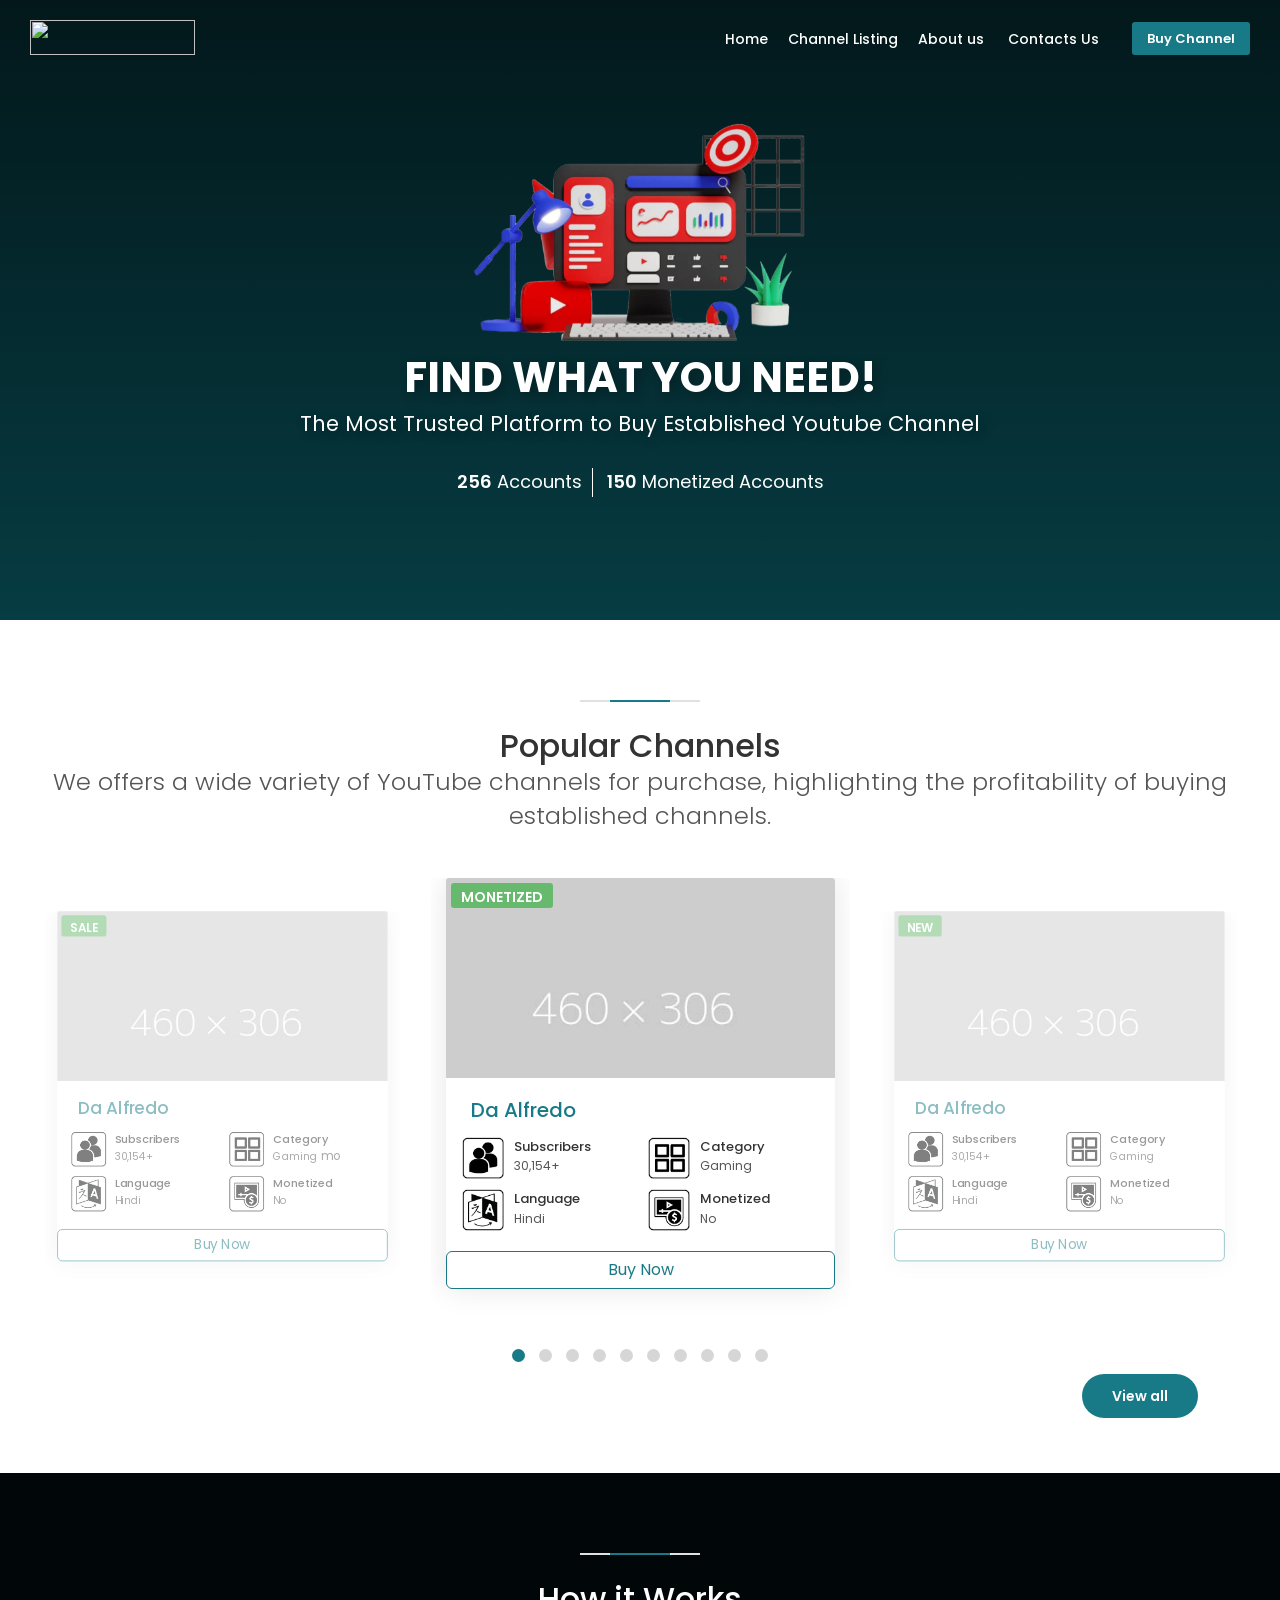
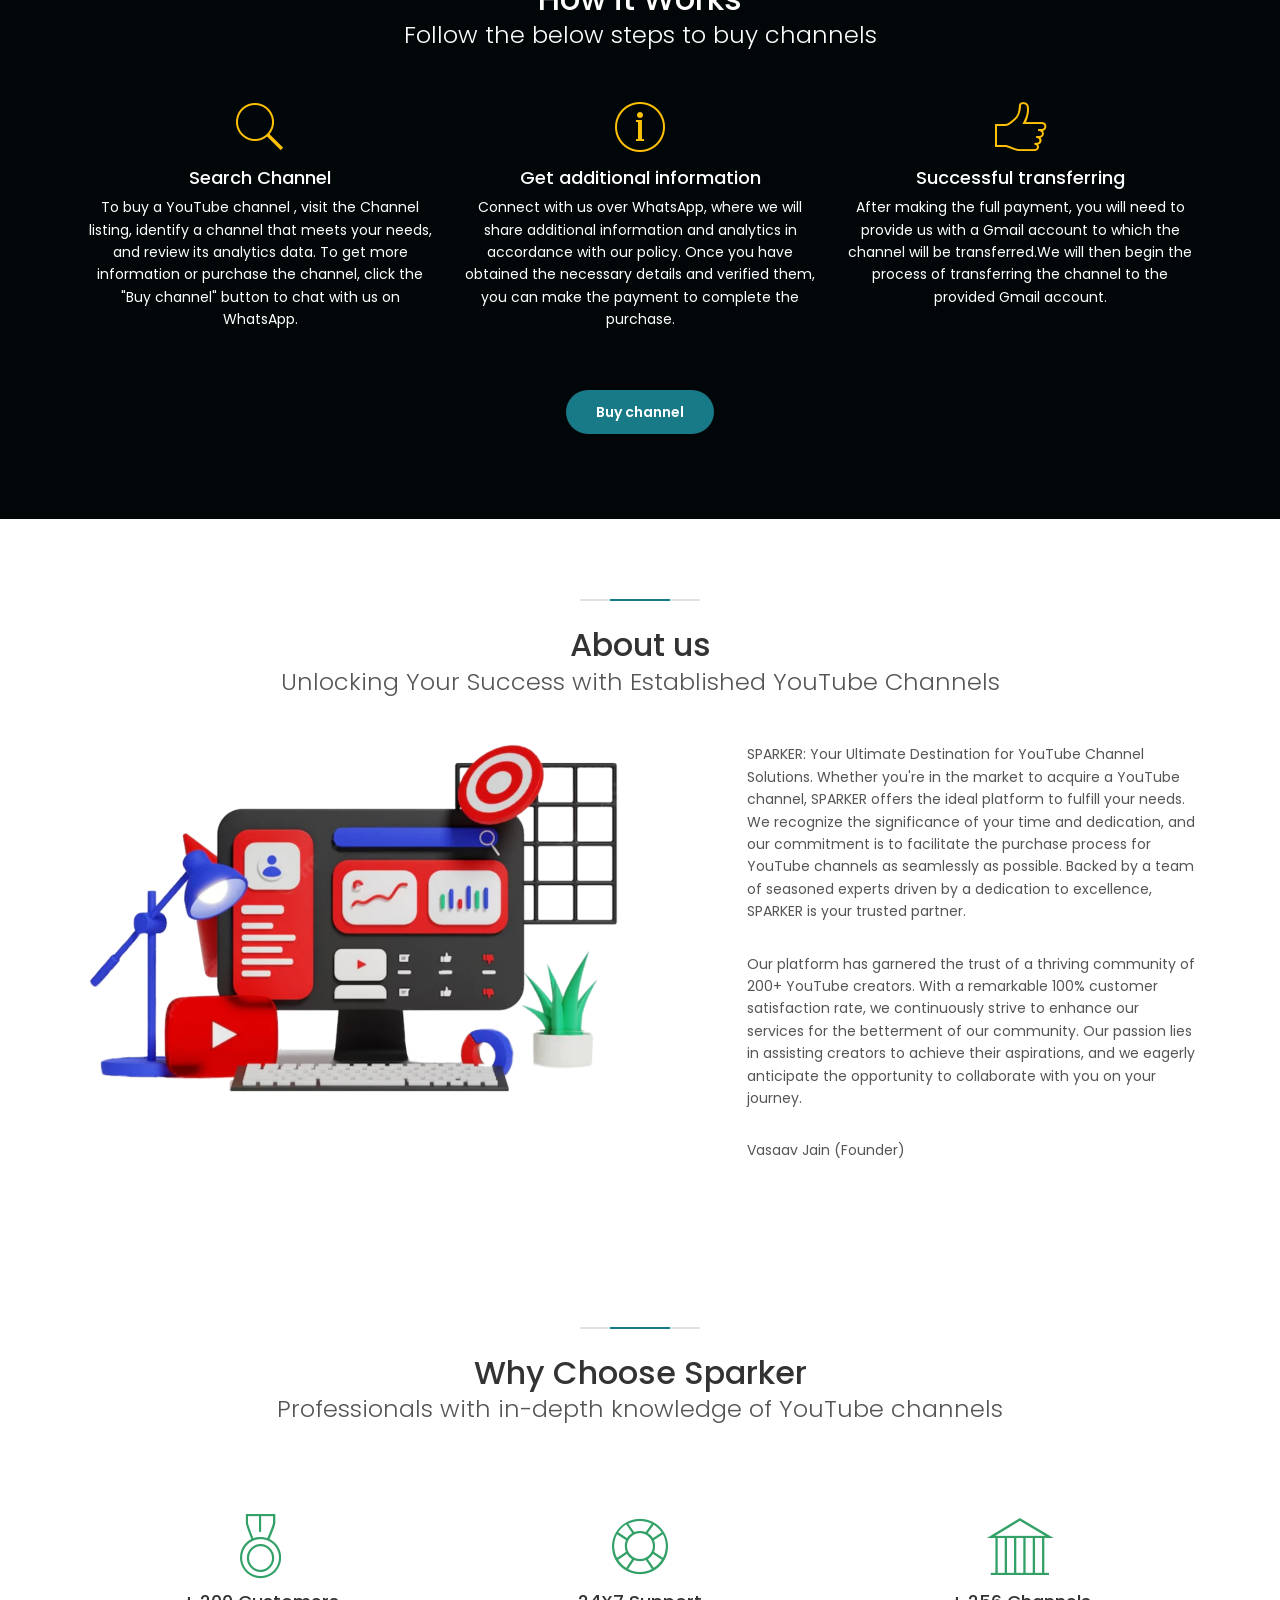
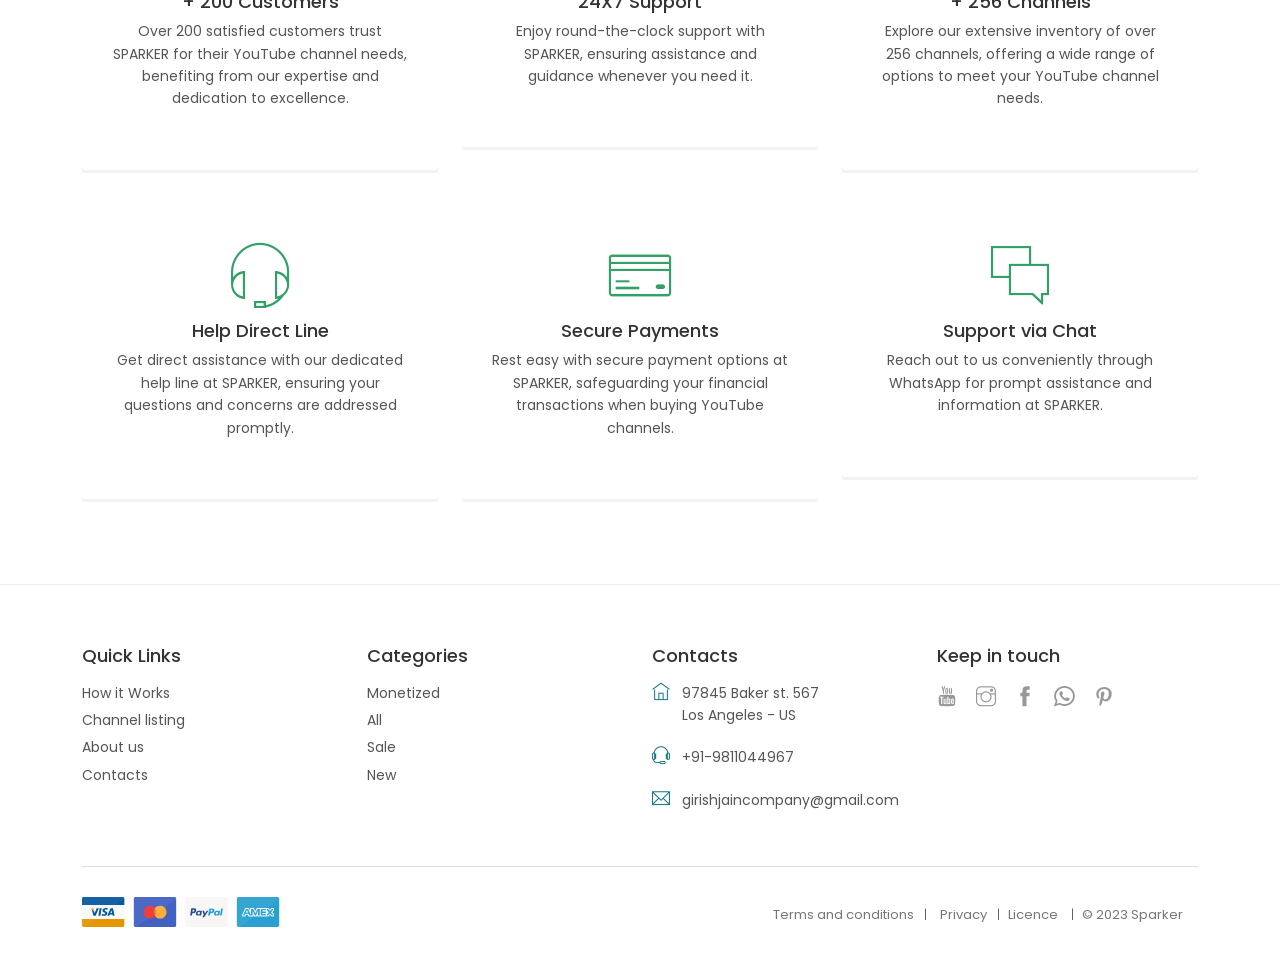
==== commit bd2b255f: "major changes done removed unwanted pages" ====
--- a/index.html
+++ b/index.html
@@ -1,630 +1,967 @@
 <!DOCTYPE html>
 <html lang="en">
-
-<head>
-    <meta charset="utf-8">
-    <meta name="viewport" content="width=device-width, initial-scale=1">
-    <meta name="description" content="SPARKER - Premium directory and listings template by Ansonika.">
-    <meta name="author" content="Ansonika">
-    <title>SPARKER | Premium directory and listings template by Ansonika.</title>
+  <head>
+    <meta charset="utf-8" />
+    <meta name="viewport" content="width=device-width, initial-scale=1" />
+    <title>
+      SPARKER | Premium directory and listings template by Ansonika.
+    </title>
 
     <!-- Favicons-->
-    <link rel="shortcut icon" href="img/favicon.ico" type="image/x-icon">
-    <link rel="apple-touch-icon" type="image/x-icon" href="img/apple-touch-icon-57x57-precomposed.png">
-    <link rel="apple-touch-icon" type="image/x-icon" sizes="72x72" href="img/apple-touch-icon-72x72-precomposed.png">
-    <link rel="apple-touch-icon" type="image/x-icon" sizes="114x114" href="img/apple-touch-icon-114x114-precomposed.png">
-    <link rel="apple-touch-icon" type="image/x-icon" sizes="144x144" href="img/apple-touch-icon-144x144-precomposed.png">
+    <link rel="shortcut icon" href="img/favicon.ico" type="image/x-icon" />
+    <link
+      rel="apple-touch-icon"
+      type="image/x-icon"
+      href="img/apple-touch-icon-57x57-precomposed.png"
+    />
+    <link
+      rel="apple-touch-icon"
+      type="image/x-icon"
+      sizes="72x72"
+      href="img/apple-touch-icon-72x72-precomposed.png"
+    />
+    <link
+      rel="apple-touch-icon"
+      type="image/x-icon"
+      sizes="114x114"
+      href="img/apple-touch-icon-114x114-precomposed.png"
+    />
+    <link
+      rel="stylesheet"
+      href="https://cdnjs.cloudflare.com/ajax/libs/font-awesome/4.7.0/css/font-awesome.min.css"
+    />
+    <link
+      rel="apple-touch-icon"
+      type="image/x-icon"
+      sizes="144x144"
+      href="img/apple-touch-icon-144x144-precomposed.png"
+    />
 
     <!-- GOOGLE WEB FONT -->
-    <link href="https://fonts.googleapis.com/css2?family=Poppins:wght@300;400;500;600;700&display=swap" rel="stylesheet">
+    <link
+      href="https://fonts.googleapis.com/css2?family=Poppins:wght@300;400;500;600;700&display=swap"
+      rel="stylesheet"
+    />
 
     <!-- BASE CSS -->
-    <link href="css/bootstrap.min.css" rel="stylesheet">
-    <link href="css/style.css" rel="stylesheet">
-	<link href="css/vendors.css" rel="stylesheet">
+    <link href="css/bootstrap.min.css" rel="stylesheet" />
+    <link href="css/style.css" rel="stylesheet" />
+    <link href="css/vendors.css" rel="stylesheet" />
 
     <!-- YOUR CUSTOM CSS -->
-    <link href="css/custom.css" rel="stylesheet">
+    <link href="css/custom.css" rel="stylesheet" />
+  </head>
 
-</head>
+  <body>
+    <div id="page">
+      <header class="header menu_fixed">
+        <div id="logo">
+          <a
+            href="index.html"
+            title="Sparker - Directory and listings template"
+          >
+            <img
+              src="img/logo.svg"
+              width="165"
+              height="35"
+              alt=""
+              class="logo_normal"
+            />
+            <img
+              src="img/logo_sticky.svg"
+              width="165"
+              height="35"
+              alt=""
+              class="logo_sticky"
+            />
+          </a>
+        </div>
+        <ul id="top_menu">
+          <li>
+            <a
+              href="https://wa.me/918447618131?text=Hello%20Yova%20Marketing!!"
+              target="_blank"
+              class="btn_add"
+              >Buy Channel</a
+            >
+          </li>
+        </ul>
+        <!-- /top_menu -->
+        <a href="#menu" class="btn_mobile">
+          <div class="hamburger hamburger--spin" id="hamburger">
+            <div class="hamburger-box">
+              <div class="hamburger-inner"></div>
+            </div>
+          </div>
+        </a>
+        <nav id="menu" class="main-menu">
+          <ul>
+            <li>
+              <span><a href="">Home</a></span>
+            </li>
+            <li>
+              <span
+                ><a href="grid-listings-isotope.html"> Channel Listing</a></span
+              >
+            </li>
+            <li>
+              <span><a href="#About_us0"> About us</a></span>
+            </li>
+            <li>
+              <!-- <span><a href="#0">Faq's</a></span> -->
+            </li>
+            <li>
+              <span><a href="contacts-2.html">Contacts Us</a></span>
+            </li>
+          </ul>
+        </nav>
+      </header>
+      <!-- /header -->
 
-<body>
-		
-	<div id="page">
-		
-	<header class="header menu_fixed">
-		<div id="logo">
-			<a href="index.html" title="Sparker - Directory and listings template">
-				<img src="img/logo.svg" width="165" height="35" alt="" class="logo_normal">
-				<img src="img/logo_sticky.svg" width="165" height="35" alt="" class="logo_sticky">
-			</a>
-		</div>
-		<ul id="top_menu">
-			<li><a href="account.html" class="btn_add">Add Listing</a></li>
-			<li><a href="#sign-in-dialog" id="sign-in" class="login" title="Sign In">Sign In</a></li>
-			<li><a href="wishlist.html" class="wishlist_bt_top" title="Your wishlist">Your wishlist</a></li>
-		</ul>
-		<!-- /top_menu -->
-		<a href="#menu" class="btn_mobile">
-			<div class="hamburger hamburger--spin" id="hamburger">
-				<div class="hamburger-box">
-					<div class="hamburger-inner"></div>
-				</div>
-			</div>
-		</a>
-		<nav id="menu" class="main-menu">
-		    <ul>
-		        <li><span><a href="#0">Home</a></span>
-		            <ul>
-		                <li><a href="index.html">Home version 1</a></li>
-		                <li><a href="index-2.html">Home version 2</a></li>
-		                <li><a href="index-3.html">Home version 3</a></li>
-		                <li><a href="index-4.html">Home version 4</a></li>
-		                <li><a href="index-5.html">Home version 5</a></li>
-		                <li><a href="index-8.html">Home Kenburns <strong>New!</strong></a></li>
-		                <li><a href="index-9.html">Youtube/Vimeo <strong>New!</strong></a></li>
-		                <li><a href="index-10.html">Home Mp4 Video <strong>New!</strong></a></li>
-		                <li><a href="index-6.html">Home version 6 (GDPR)</a></li>
-		                <li><a href="index-7.html">Src Address Autocomplete</a></li>
-		            </ul>
-		        </li>
-		        <li><span><a href="#0">Listings</a></span>
-		            <ul>
-		                <li>
-		                    <span><a href="#0">Grid Layout</a></span>
-		                    <ul>
-		                        <li><a href="grid-listings-filterscol-search-aside.html">Sidebar+Search mobile 1</a></li>
-		                        <li><a href="grid-listings-filterstop-search-aside.html">Full+Search mobile 1</a></li>
-		                        <li><a href="grid-listings-filterscol.html">Sidebar+Search mobile 2</a></li>
-		                        <li><a href="grid-listings-filterstop.html">Full+Search mobile 2</a></li>
-		                        <li><a href="grid-listings-isotope.html">Full+Isotope filter</a></li>
-		                    </ul>
-		                </li>
-		                <li>
-		                    <span><a href="#0">Row Layout</a></span>
-		                    <ul>
-		                        <li><a href="row-listings-filterscol-search-aside.html">Sidebar+Search mobile 1</a></li>
-		                        <li><a href="row-listings-filterstop-search-aside.html">Full+Search mobile 1</a></li>
-		                        <li><a href="row-listings-filterscol.html">Sidebar+Search mobile 2</a></li>
-		                        <li><a href="row-listings-filterstop.html">Full+Search mobile 2</a></li>
-		                        <li><a href="row-listings-isotope.html">Full+Isotope filter</a></li>
-		                    </ul>
-		                </li>
-		                <li><a href="listing-map.html">Listing Map</a></li>
-		                 <li>
-		                    <span><a href="#0">Open Street Map</a></span>
-		                    <ul>
-								<li><a href="grid-listings-filterscol-search-aside-openstreetmap.html">Sidebar+Search mobile 1</a></li>
-								<li><a href="grid-listings-filterstop-search-aside-openstreetmap.html">Full+Search mobile 1</a></li>
-								<li><a href="grid-listings-filterscol-openstreetmap.html">Sidebar+Search mobile 2</a></li>
-								<li><a href="grid-listings-filterstop-openstreetmap.html">Full+Search mobile 2</a></li>
-								<li><a href="grid-listings-isotope-openstreetmap.html">Full+Isotope filter</a></li>
-								<li><a href="row-listings-filterscol-search-aside-openstreetmap.html">Sidebar+Search mobile 1</a></li>
-								<li><a href="row-listings-filterstop-search-aside-openstreetmap.html">Full+Search mobile 1</a></li>
-								<li><a href="row-listings-filterscol-openstreetmap.html">Sidebar+Search mobile 2</a></li>
-								<li><a href="row-listings-filterstop-openstreetmap.html">Full+Search mobile 2</a></li>
-								<li><a href="row-listings-isotope-openstreetmap.html">Full+Isotope filter</a></li>
-								<li><a href="detail-hotel-openstreetmap.html">Detail page 1</a></li>
-								<li><a href="listing-map-openstreetmap.html">Listing Map</a></li>
-							</ul>
-		                </li>
-		               <li>
-		                    <span><a href="#0">Detail pages</a></span>
-		                    <ul>
-		                        <li><a href="detail-hotel.html">Detail page 1</a></li>
-		                        <li><a href="detail-restaurant.html">Detail page 2</a></li>
-		                        <li><a href="detail-shop.html">Detail page 3</a></li>
-		                        <li><a href="detail-carousel.html">Detail page Carousel 1</a></li>
-		                        <li><a href="detail-carousel-2.html">Detail page Carousel 2</a></li>
-		                    </ul>
-		                </li>
-		                <li><a href="bookings.html">Bookings - Purchases</a></li>
-		                <li><a href="checkout.html">Checkout</a></li>
-		                <li><a href="confirm.html">Confirm</a></li>
-		            </ul>
-		        </li>
-		        <li><span><a href="#0">Pages</a></span>
-		            <ul>
-		                <li><a href="admin_section/index.html">Admin section</a></li>
-		                <li><a href="blog.html">Blog</a></li>
-		                <li><a href="account.html">Account</a></li>
-		                <li><a href="help.html">Help Section</a></li>
-		                <li><a href="faq.html">Faq Section</a></li>
-		                <li><a href="wishlist.html">Wishlist page</a></li>
-		                <li><a href="contacts.html">Contacts</a></li>
-		                <li>
-		                    <span><a href="#0">Icon Packs</a></span>
-		                    <ul>
-		                        <li><a href="icon-pack-1.html">Icon pack 1</a></li>
-		                        <li><a href="icon-pack-2.html">Icon pack 2</a></li>
-		                        <li><a href="icon-pack-3.html">Icon pack 3</a></li>
-		                        <li><a href="icon-pack-4.html">Icon pack 4</a></li>
-		                    </ul>
-		                </li>
-		                <li><a href="about.html">About</a></li>
-		                <li><a href="media-gallery.html">Media gallery</a></li>
-		            </ul>
-		        </li>
-		        <li><span><a href="#0">Extra</a></span>
-		            <ul>
-		                <li><a href="404.html">404 page</a></li>
-		                <li><a href="contacts-2.html">Contacts 2</a></li>
-		                <li><a href="pricing-tables.html">Pricing tables</a></li>
-		                <li><a href="login.html">Login</a></li>
-		                <li><a href="register.html">Register</a></li>
-		                <li><a href="menu-options.html">Menu Options</a></li>
-		                <li><a href="invoice.html">Invoice</a></li>
-		                <li><a href="coming_soon/index.html">Coming Soon</a></li>
-		            </ul>
-		        </li>
-		        <li><span><a href="#0">Buy template</a></span></li>
-		    </ul>
-		</nav>
-	</header>
-	<!-- /header -->
-	
-	<main class="pattern">
-		<section class="hero_single version_2">
-			<div class="wrapper">
-				<div class="container">
-					<h3>Find what you need!</h3>
-					<p>Discover top rated hotels, shops and restaurants around the world</p>
-					<form method="post" action="grid-listings-filterscol.html">
-						<div class="row g-0 custom-search-input-2">
-							<div class="col-lg-4">
-								<div class="form-group">
-									<input class="form-control" type="text" placeholder="What are you looking for...">
-									<i class="icon_search"></i>
-								</div>
-							</div>
-							<div class="col-lg-3">
-								<div class="form-group">
-									<input class="form-control" type="text" placeholder="Where">
-									<i class="icon_pin_alt"></i>
-								</div>
-							</div>
-							<div class="col-lg-3">
-								<select class="wide">
-									<option>All Categories</option>	
-									<option>Shops</option>
-									<option>Hotels</option>
-									<option>Restaurants</option>
-									<option>Bars</option>
-									<option>Events</option>
-									<option>Fitness</option>
-								</select>
-							</div>
-							<div class="col-lg-2">
-								<input type="submit" value="Search">
-							</div>
-						</div>
-						<!-- /row -->
-					</form>
-				</div>
-			</div>
-		</section>
-		<!-- /hero_single -->
-		
-		<div class="main_categories">
-			<div class="container">
-				<ul class="clearfix">
-					<li>
-						<a href="grid-listings-filterscol.html">
-							<i class="icon-shop"></i>
-							<h3>Shops</h3>
-						</a>
-					</li>
-					<li>
-						<a href="grid-listings-filterscol.html">
-							<i class="icon-lodging"></i>
-							<h3>Hotels</h3>
-						</a>
-					</li>
-					<li>
-						<a href="grid-listings-filterscol.html">
-							<i class="icon-restaurant"></i>
-							<h3>Restaurants</h3>
-						</a>
-					</li>
-					<li>
-						<a href="grid-listings-filterscol.html">
-							<i class="icon-bar"></i>
-							<h3>Bars</h3>
-						</a>
-					</li>
-					<li>
-						<a href="grid-listings-filterscol.html">
-							<i class="icon-dot-3"></i>
-							<h3>More</h3>
-						</a>
-					</li>
-				</ul>
-			</div>
-			<!-- /container -->
-		</div>
-		<!-- /main_categories -->
-		
-		<div class="container margin_60_35">
-			<div class="main_title_3">
-				<span></span>
-				<h2>Famous Shops</h2>
-				<p>Cum doctus civibus efficiantur in imperdiet deterruisset.</p>
-				<a href="grid-listings-filterscol.html">See all</a>
-			</div>
-			<div class="row add_bottom_30">
-				<div class="col-lg-3 col-sm-6">
-					<a href="detail-shop.html" class="grid_item small">
-						<figure>
-							<img src="img/shop_1.jpg" alt="">
-							<div class="info">
-								<h3>Victoria Secretes</h3>
-							</div>
-						</figure>
-					</a>
-				</div>
-				<div class="col-lg-3 col-sm-6">
-					<a href="detail-shop.html" class="grid_item small">
-						<figure>
-							<img src="img/shop_2.jpg" alt="">
-							<div class="info">
-								<h3>Louis Vuitton</h3>
-							</div>
-						</figure>
-					</a>
-				</div>
-				<div class="col-lg-3 col-sm-6">
-					<a href="detail-shop.html" class="grid_item small">
-						<figure>
-							<img src="img/shop_3.jpg" alt="">
-							<div class="info">
-								<h3>Burberry</h3>
-							</div>
-						</figure>
-					</a>
-				</div>
-				<div class="col-lg-3 col-sm-6">
-					<a href="detail-shop.html" class="grid_item small">
-						<figure>
-							<img src="img/shop_4.jpg" alt="">
-							<div class="info">
-								<h3>Pinko</h3>
-							</div>
-						</figure>
-					</a>
-				</div>
-			</div>
-			<!-- /row -->
-			
-			<div class="main_title_3">
-				<span></span>
-				<h2>Popular Hotels</h2>
-				<p>Cum doctus civibus efficiantur in imperdiet deterruisset.</p>
-				<a href="grid-listings-filterscol.html">See all</a>
-			</div>
-			<div class="row add_bottom_30">
-				<div class="col-lg-3 col-sm-6">
-					<a href="detail-hotel.html" class="grid_item small">
-						<figure>
-							<img src="img/hotel_1.jpg" alt="">
-							<div class="info">
-								<div class="cat_star"><i class="icon_star"></i><i class="icon_star"></i><i class="icon_star"></i><i class="icon_star"></i></div>
-								<h3>Hotel Mariott</h3>
-							</div>
-						</figure>
-					</a>
-				</div>
-				<div class="col-lg-3 col-sm-6">
-					<a href="detail-hotel.html" class="grid_item small">
-						<figure>
-							<img src="img/hotel_2.jpg" alt="">
-							<div class="info">
-								<div class="cat_star"><i class="icon_star"></i><i class="icon_star"></i><i class="icon_star"></i><i class="icon_star"></i></div>
-								<h3>Hotel Concorde</h3>
-							</div>
-						</figure>
-					</a>
-				</div>
-				<div class="col-lg-3 col-sm-6">
-					<a href="detail-hotel.html" class="grid_item small">
-						<figure>
-							<img src="img/hotel_3.jpg" alt="">
-							<div class="info">
-								<div class="cat_star"><i class="icon_star"></i><i class="icon_star"></i><i class="icon_star"></i><i class="icon_star"></i></div>
-								<h3>Hotel La Defanse</h3>
-							</div>
-						</figure>
-					</a>
-				</div>
-				<div class="col-lg-3 col-sm-6">
-					<a href="detail-hotel.html" class="grid_item small">
-						<figure>
-							<img src="img/hotel_4.jpg" alt="">
-							<div class="info">
-								<div class="cat_star"><i class="icon_star"></i><i class="icon_star"></i><i class="icon_star"></i><i class="icon_star"></i></div>
-								<h3>Hotel Carlton</h3>
-							</div>
-						</figure>
-					</a>
-				</div>
-			</div>
-			<!-- /row -->
-			
-			<div class="main_title_3">
-				<span></span>
-				<h2>Top Restaurants</h2>
-				<p>Cum doctus civibus efficiantur in imperdiet deterruisset.</p>
-				<a href="grid-listings-filterscol.html">See all</a>
-			</div>
-			<div class="row ">
-				<div class="col-lg-3 col-sm-6">
-					<a href="detail-restaurant.html" class="grid_item small">
-						<figure>
-							<img src="img/restaurant_1.jpg" alt="">
-							<div class="info">
-								<h3>Da Alfredo</h3>
-							</div>
-						</figure>
-					</a>
-				</div>
-				<div class="col-lg-3 col-sm-6">
-					<a href="detail-restaurant.html" class="grid_item small">
-						<figure>
-							<img src="img/restaurant_2.jpg" alt="">
-							<div class="info">
-								<h3>Bistroter</h3>
-							</div>
-						</figure>
-					</a>
-				</div>
-				<div class="col-lg-3 col-sm-6">
-					<a href="detail-restaurant.html" class="grid_item small">
-						<figure>
-							<img src="img/restaurant_3.jpg" alt="">
-							<div class="info">
-								<h3>Da Luigi</h3>
-							</div>
-						</figure>
-					</a>
-				</div>
-				<div class="col-lg-3 col-sm-6">
-					<a href="detail-restaurant.html" class="grid_item small">
-						<figure>
-							<img src="img/restaurant_4.jpg" alt="">
-							<div class="info">
-								<h3>Marco King</h3>
-							</div>
-						</figure>
-					</a>
-				</div>
-			</div>
-			<!-- /row -->
-		</div>
-		<!-- /container -->
-		
-		<div class="call_section">
-			<div class="wrapper">
-				<div class="container margin_80_55">
-					<div class="main_title_2">
-						<span><em></em></span>
-						<h2>How it Works</h2>
-						<p>Cum doctus civibus efficiantur in imperdiet deterruisset.</p>
-					</div>
-					<div class="row">
-						<div class="col-md-4">
-							<div class="box_how">
-								<i class="pe-7s-search"></i>
-								<h3>Search Locations</h3>
-								<p>An nec placerat repudiare scripserit, temporibus complectitur at sea, vel ignota fierent eloquentiam id.</p>
-								<span></span>
-							</div>
-						</div>
-						<div class="col-md-4">
-							<div class="box_how">
-								<i class="pe-7s-info"></i>
-								<h3>View Location Info</h3>
-								<p>An nec placerat repudiare scripserit, temporibus complectitur at sea, vel ignota fierent eloquentiam id.</p>
-								<span></span>
-							</div>
-						</div>
-						<div class="col-md-4">
-							<div class="box_how">
-								<i class="pe-7s-like2"></i>
-								<h3>Book, Reach or Call</h3>
-								<p>An nec placerat repudiare scripserit, temporibus complectitur at sea, vel ignota fierent eloquentiam id.</p>
-							</div>
-						</div>
-					</div>
-					<!-- /row -->
-					<p class="text-center add_top_30 wow bounceIn" data-wow-delay="0.5s"><a href="account.html" class="btn_1 rounded">Register Now</a></p>
-				</div>
-				<canvas id="hero-canvas" width="1920" height="1080"></canvas>
-			</div>
-			<!-- /wrapper -->
-		</div>
-		<!--/call_section-->
-		
-		<div class="container margin_80_55">
-			<div class="main_title_2">
-				<span><em></em></span>
-				<h2>Sparker App Available</h2>
-				<p>Cum doctus civibus efficiantur in imperdiet deterruisset.</p>
-			</div>
-			<div class="row justify-content-center text-center">
-				<div class="col-md-6">
-					<img src="img/mobile.svg" alt="" class="img-fluid add_bottom_45">
-					<div class="app_icons">
-						<a href="#0" class="pe-lg-2"><img src="img/app_android.svg" alt=""></a>
-						<a href="#0" class="ps-lg-2"><img src="img/app_apple.svg" alt=""></a>
-					</div>
-					<div class="add_bottom_15"><small>*An eum dolores tractatos, aeterno menandri deseruisse ut eum.</small></div>
-				</div>
-			</div>
-		</div>
-		<!-- /container -->
-	</main>
-	<!-- /main -->
+      <main>
+        <section class="hero_single version_4">
+          <div class="wrapper">
+            <div class="container">
+              <h3>Find what you need!</h3>
+              <p>
+                The Most Trusted Platform to Buy Established Youtube Channel
+              </p>
+              <ul class="counter">
+                <li><strong>256</strong> Accounts</li>
+                <li><strong>150</strong> Monetized Accounts</li>
+              </ul>
+            </div>
+            <div class="main_img">
+              <img class="minimg" src="./img/new/main1.webp" alt="" />
+            </div>
+          </div>
+        </section>
+        <!-- /hero_single -->
 
-	<footer class="plus_border">
-		<div class="container margin_60_35">
-			<div class="row">
-				<div class="col-lg-3 col-md-6 col-sm-6">
-					<h3 data-bs-target="#collapse_ft_1">Quick Links</h3>
-					<div class="collapse dont-collapse-sm" id="collapse_ft_1">
-						<ul class="links">
-							<li><a href="#0">About us</a></li>
-							<li><a href="#0">Faq</a></li>
-							<li><a href="#0">Help</a></li>
-							<li><a href="#0">My account</a></li>
-							<li><a href="#0">Create account</a></li>
-							<li><a href="#0">Contacts</a></li>
-						</ul>
-					</div>
-				</div>
-				<div class="col-lg-3 col-md-6 col-sm-6">
-					<h3 data-bs-target="#collapse_ft_2">Categories</h3>
-					<div class="collapse dont-collapse-sm" id="collapse_ft_2">
-						<ul class="links">
-							<li><a href="#0">Shops</a></li>
-							<li><a href="#0">Hotels</a></li>
-							<li><a href="#0">Restaurants</a></li>
-							<li><a href="#0">Bars</a></li>
-							<li><a href="#0">Events</a></li>
-							<li><a href="#0">Fitness</a></li>
-						</ul>
-					</div>
-				</div>
-				<div class="col-lg-3 col-md-6 col-sm-6">
-					<h3 data-bs-target="#collapse_ft_3">Contacts</h3>
-					<div class="collapse dont-collapse-sm" id="collapse_ft_3">
-						<ul class="contacts">
-							<li><i class="ti-home"></i>97845 Baker st. 567<br>Los Angeles - US</li>
-							<li><i class="ti-headphone-alt"></i>+39 06 97240120</li>
-							<li><i class="ti-email"></i><a href="#0">info@sparker.com</a></li>
-						</ul>
-					</div>
-				</div>
-				<div class="col-lg-3 col-md-6 col-sm-6">
-					<h3 data-bs-target="#collapse_ft_4">Keep in touch</h3>
-					<div class="collapse dont-collapse-sm" id="collapse_ft_4">
-						<div id="newsletter">
-							<div id="message-newsletter"></div>
-							<form method="post" action="assets/newsletter.php" name="newsletter_form" id="newsletter_form">
-								<div class="form-group">
-									<input type="email" name="email_newsletter" id="email_newsletter" class="form-control" placeholder="Your email">
-									<input type="submit" value="Submit" id="submit-newsletter">
-								</div>
-							</form>
-						</div>
-						<div class="follow_us">
-							<h5>Follow Us</h5>
-							<ul>
-								<li><a href="#0"><i class="ti-facebook"></i></a></li>
-								<li><a href="#0"><i class="ti-twitter-alt"></i></a></li>
-								<li><a href="#0"><i class="ti-google"></i></a></li>
-								<li><a href="#0"><i class="ti-pinterest"></i></a></li>
-								<li><a href="#0"><i class="ti-instagram"></i></a></li>
-							</ul>
-						</div>
-					</div>
-				</div>
-			</div>
-			<!-- /row-->
-			<hr>
-			<div class="row">
-				<div class="col-lg-6">
-					<ul id="footer-selector">
-						<li>
-							<div class="styled-select" id="lang-selector">
-								<select>
-									<option value="English" selected>English</option>
-									<option value="French">French</option>
-									<option value="Spanish">Spanish</option>
-									<option value="Russian">Russian</option>
-								</select>
-							</div>
-						</li>
-						<li>
-							<div class="styled-select" id="currency-selector">
-								<select>
-									<option value="US Dollars" selected>US Dollars</option>
-									<option value="Euro">Euro</option>
-								</select>
-							</div>
-						</li>
-						<li><img src="img/cards_all.svg" alt=""></li>
-					</ul>
-				</div>
-				<div class="col-lg-6">
-					<ul id="additional_links">
-						<li><a href="#0">Terms and conditions</a></li>
-						<li><a href="#0">Privacy</a></li>
-						<li><span>© 2021 Sparker</span></li>
-					</ul>
-				</div>
-			</div>
-		</div>
-	</footer>
-	<!--/footer-->
-	</div>
-	<!-- page -->
-	
-	<!-- Sign In Popup -->
-	<div id="sign-in-dialog" class="zoom-anim-dialog mfp-hide">
-		<div class="small-dialog-header">
-			<h3>Sign In</h3>
-		</div>
-		<form>
-			<div class="sign-in-wrapper">
-				<a href="#0" class="social_bt facebook">Login with Facebook</a>
-				<a href="#0" class="social_bt google">Login with Google</a>
-				<div class="divider"><span>Or</span></div>
-				<div class="form-group">
-					<label>Email</label>
-					<input type="email" class="form-control" name="email" id="email">
-					<i class="icon_mail_alt"></i>
-				</div>
-				<div class="form-group">
-					<label>Password</label>
-					<input type="password" class="form-control" name="password" id="password" value="">
-					<i class="icon_lock_alt"></i>
-				</div>
-				<div class="clearfix add_bottom_15">
-					<div class="checkboxes float-start">
-						<label class="container_check">Remember me
-						  <input type="checkbox">
-						  <span class="checkmark"></span>
-						</label>
-					</div>
-					<div class="float-end mt-1"><a id="forgot" href="javascript:void(0);">Forgot Password?</a></div>
-				</div>
-				<div class="text-center"><input type="submit" value="Log In" class="btn_1 full-width"></div>
-				<div class="text-center">
-					Don’t have an account? <a href="register.html">Sign up</a>
-				</div>
-				<div id="forgot_pw">
-					<div class="form-group">
-						<label>Please confirm login email below</label>
-						<input type="email" class="form-control" name="email_forgot" id="email_forgot">
-						<i class="icon_mail_alt"></i>
-					</div>
-					<p>You will receive an email containing a link allowing you to reset your password to a new preferred one.</p>
-					<div class="text-center"><input type="submit" value="Reset Password" class="btn_1"></div>
-				</div>
-			</div>
-		</form>
-		<!--form -->
-	</div>
-	<!-- /Sign In Popup -->
-	
-	<div id="toTop"></div><!-- Back to top button -->
-	
-	<!-- COMMON SCRIPTS -->
+        <div class="container-fluid margin_80_55">
+          <div class="main_title_2">
+            <span><em></em></span>
+            <h2>Popular Channels</h2>
+            <p>
+              We offers a wide variety of YouTube channels for purchase,
+              highlighting the profitability of buying established channels.
+            </p>
+          </div>
+          <div id="reccomended" class="owl-carousel owl-theme">
+            <div class="item">
+              <div class="strip grid">
+                <figure>
+                  <img
+                    src="img/location_1.jpg"
+                    class="img-fluid"
+                    alt=""
+                    width="400"
+                    height="266"
+                  />
+                  <small>Monetized</small>
+                </figure>
+                <div class="wrapper">
+                  <h3><a href="detail-restaurant.html">Da Alfredo</a></h3>
+                </div>
+                <div class="main_points">
+                  <div class="pts">
+                    <img src="img/new//card1.webp" />
+                    <span>
+                      <h4>Subscribers</h4>
+                      <p>30,154+</p>
+                    </span>
+                  </div>
+                  <div class="pts">
+                    <img src="img/new/car4.webp" />
+                    <span>
+                      <h4>Category</h4>
+                      <p>Gaming</p>
+                    </span>
+                  </div>
+                  <div class="pts">
+                    <img src="img/new/car2.webp" />
+                    <span>
+                      <h4>Language</h4>
+                      <p>Hindi</p>
+                    </span>
+                  </div>
+                  <div class="pts">
+                    <img src="img/new/car3.webp" />
+                    <span>
+                      <h4>Monetized</h4>
+                      <p>No</p>
+                    </span>
+                  </div>
+                </div>
+                <div class="card_butt">
+                  <a href="" class="btn btn-outline-success">Buy Now</a>
+                </div>
+              </div>
+            </div>
+            <!-- /item -->
+            <div class="item">
+              <div class="strip grid">
+                <figure>
+                  <img
+                    src="img/location_1.jpg"
+                    class="img-fluid"
+                    alt=""
+                    width="400"
+                    height="266"
+                  />
+                  <small>New</small>
+                </figure>
+                <div class="wrapper">
+                  <h3><a href="detail-restaurant.html">Da Alfredo</a></h3>
+                </div>
+                <div class="main_points">
+                  <div class="pts">
+                    <img src="img/new//card1.webp" />
+                    <span>
+                      <h4>Subscribers</h4>
+                      <p>30,154+</p>
+                    </span>
+                  </div>
+                  <div class="pts">
+                    <img src="img/new/car4.webp" />
+                    <span>
+                      <h4>Category</h4>
+                      <p>Gaming</p>
+                    </span>
+                  </div>
+                  <div class="pts">
+                    <img src="img/new/car2.webp" />
+                    <span>
+                      <h4>Language</h4>
+                      <p>Hindi</p>
+                    </span>
+                  </div>
+                  <div class="pts">
+                    <img src="img/new/car3.webp" />
+                    <span>
+                      <h4>Monetized</h4>
+                      <p>No</p>
+                    </span>
+                  </div>
+                </div>
+                <div class="card_butt">
+                  <a href="" class="btn btn-outline-success">Buy Now</a>
+                </div>
+              </div>
+            </div>
+            <!-- /item -->
+            <div class="item">
+              <div class="strip grid">
+                <figure>
+                  <img
+                    src="img/location_1.jpg"
+                    class="img-fluid"
+                    alt=""
+                    width="400"
+                    height="266"
+                  />
+                  <small>Monetized</small>
+                </figure>
+                <div class="wrapper">
+                  <h3><a href="detail-restaurant.html">Da Alfredo</a></h3>
+                </div>
+                <div class="main_points">
+                  <div class="pts">
+                    <img src="img/new//card1.webp" />
+                    <span>
+                      <h4>Subscribers</h4>
+                      <p>30,154+</p>
+                    </span>
+                  </div>
+                  <div class="pts">
+                    <img src="img/new/car4.webp" />
+                    <span>
+                      <h4>Category</h4>
+                      <p>Gaming</p>
+                    </span>
+                  </div>
+                  <div class="pts">
+                    <img src="img/new/car2.webp" />
+                    <span>
+                      <h4>Language</h4>
+                      <p>Hindi</p>
+                    </span>
+                  </div>
+                  <div class="pts">
+                    <img src="img/new/car3.webp" />
+                    <span>
+                      <h4>Monetized</h4>
+                      <p>No</p>
+                    </span>
+                  </div>
+                </div>
+                <div class="card_butt">
+                  <a href="" class="btn btn-outline-success">Buy Now</a>
+                </div>
+              </div>
+            </div>
+            <!-- /item -->
+            <div class="item">
+              <div class="strip grid">
+                <figure>
+                  <img
+                    src="img/location_1.jpg"
+                    class="img-fluid"
+                    alt=""
+                    width="400"
+                    height="266"
+                  />
+                  <small>Monetized</small>
+                </figure>
+                <div class="wrapper">
+                  <h3><a href="detail-restaurant.html">Da Alfredo</a></h3>
+                </div>
+                <div class="main_points">
+                  <div class="pts">
+                    <img src="img/new//card1.webp" />
+                    <span>
+                      <h4>Subscribers</h4>
+                      <p>30,154+</p>
+                    </span>
+                  </div>
+                  <div class="pts">
+                    <img src="img/new/car4.webp" />
+                    <span>
+                      <h4>Category</h4>
+                      <p>Gaming</p>
+                    </span>
+                  </div>
+                  <div class="pts">
+                    <img src="img/new/car2.webp" />
+                    <span>
+                      <h4>Language</h4>
+                      <p>Hindi</p>
+                    </span>
+                  </div>
+                  <div class="pts">
+                    <img src="img/new/car3.webp" />
+                    <span>
+                      <h4>Monetized</h4>
+                      <p>No</p>
+                    </span>
+                  </div>
+                </div>
+                <div class="card_butt">
+                  <a href="" class="btn btn-outline-success">Buy Now</a>
+                </div>
+              </div>
+            </div>
+            <!-- /item -->
+            <div class="item">
+              <div class="strip grid">
+                <figure>
+                  <img
+                    src="img/location_1.jpg"
+                    class="img-fluid"
+                    alt=""
+                    width="400"
+                    height="266"
+                  />
+                  <small>Monetized</small>
+                </figure>
+                <div class="wrapper">
+                  <h3><a href="detail-restaurant.html">Da Alfredo</a></h3>
+                </div>
+                <div class="main_points">
+                  <div class="pts">
+                    <img src="img/new//card1.webp" />
+                    <span>
+                      <h4>Subscribers</h4>
+                      <p>30,154+</p>
+                    </span>
+                  </div>
+                  <div class="pts">
+                    <img src="img/new/car4.webp" />
+                    <span>
+                      <h4>Category</h4>
+                      <p>Gaming</p>
+                    </span>
+                  </div>
+                  <div class="pts">
+                    <img src="img/new/car2.webp" />
+                    <span>
+                      <h4>Language</h4>
+                      <p>Hindi</p>
+                    </span>
+                  </div>
+                  <div class="pts">
+                    <img src="img/new/car3.webp" />
+                    <span>
+                      <h4>Monetized</h4>
+                      <p>No</p>
+                    </span>
+                  </div>
+                </div>
+                <div class="card_butt">
+                  <a href="" class="btn btn-outline-success">Buy Now</a>
+                </div>
+              </div>
+            </div>
+            <!-- /item -->
+            <div class="item">
+              <div class="strip grid">
+                <figure>
+                  <img
+                    src="img/location_1.jpg"
+                    class="img-fluid"
+                    alt=""
+                    width="400"
+                    height="266"
+                  />
+                  <small>Monetized</small>
+                </figure>
+                <div class="wrapper">
+                  <h3><a href="detail-restaurant.html">Da Alfredo</a></h3>
+                </div>
+                <div class="main_points">
+                  <div class="pts">
+                    <img src="img/new//card1.webp" />
+                    <span>
+                      <h4>Subscribers</h4>
+                      <p>30,154+</p>
+                    </span>
+                  </div>
+                  <div class="pts">
+                    <img src="img/new/car4.webp" />
+                    <span>
+                      <h4>Category</h4>
+                      <p>Gaming</p>
+                    </span>
+                  </div>
+                  <div class="pts">
+                    <img src="img/new/car2.webp" />
+                    <span>
+                      <h4>Language</h4>
+                      <p>Hindi</p>
+                    </span>
+                  </div>
+                  <div class="pts">
+                    <img src="img/new/car3.webp" />
+                    <span>
+                      <h4>Monetized</h4>
+                      <p>No</p>
+                    </span>
+                  </div>
+                </div>
+                <div class="card_butt">
+                  <a href="" class="btn btn-outline-success">Buy Now</a>
+                </div>
+              </div>
+            </div>
+            <!-- /item -->
+            <div class="item">
+              <div class="strip grid">
+                <figure>
+                  <img
+                    src="img/location_1.jpg"
+                    class="img-fluid"
+                    alt=""
+                    width="400"
+                    height="266"
+                  />
+                  <small>Monetized</small>
+                </figure>
+                <div class="wrapper">
+                  <h3><a href="detail-restaurant.html">Da Alfredo</a></h3>
+                </div>
+                <div class="main_points">
+                  <div class="pts">
+                    <img src="img/new//card1.webp" />
+                    <span>
+                      <h4>Subscribers</h4>
+                      <p>30,154+</p>
+                    </span>
+                  </div>
+                  <div class="pts">
+                    <img src="img/new/car4.webp" />
+                    <span>
+                      <h4>Category</h4>
+                      <p>Gaming</p>
+                    </span>
+                  </div>
+                  <div class="pts">
+                    <img src="img/new/car2.webp" />
+                    <span>
+                      <h4>Language</h4>
+                      <p>Hindi</p>
+                    </span>
+                  </div>
+                  <div class="pts">
+                    <img src="img/new/car3.webp" />
+                    <span>
+                      <h4>Monetized</h4>
+                      <p>No</p>
+                    </span>
+                  </div>
+                </div>
+                <div class="card_butt">
+                  <a href="" class="btn btn-outline-success">Buy Now</a>
+                </div>
+              </div>
+            </div>
+            <!-- /item -->
+            <div class="item">
+              <div class="strip grid">
+                <figure>
+                  <img
+                    src="img/location_1.jpg"
+                    class="img-fluid"
+                    alt=""
+                    width="400"
+                    height="266"
+                  />
+                  <small>Monetized</small>
+                </figure>
+                <div class="wrapper">
+                  <h3><a href="detail-restaurant.html">Da Alfredo</a></h3>
+                </div>
+                <div class="main_points">
+                  <div class="pts">
+                    <img src="img/new//card1.webp" />
+                    <span>
+                      <h4>Subscribers</h4>
+                      <p>30,154+</p>
+                    </span>
+                  </div>
+                  <div class="pts">
+                    <img src="img/new/car4.webp" />
+                    <span>
+                      <h4>Category</h4>
+                      <p>Gaming</p>
+                    </span>
+                  </div>
+                  <div class="pts">
+                    <img src="img/new/car2.webp" />
+                    <span>
+                      <h4>Language</h4>
+                      <p>Hindi</p>
+                    </span>
+                  </div>
+                  <div class="pts">
+                    <img src="img/new/car3.webp" />
+                    <span>
+                      <h4>Monetized</h4>
+                      <p>No</p>
+                    </span>
+                  </div>
+                </div>
+                <div class="card_butt">
+                  <a href="" class="btn btn-outline-success">Buy Now</a>
+                </div>
+              </div>
+            </div>
+            <!-- /item -->
+            <div class="item">
+              <div class="strip grid">
+                <figure>
+                  <img
+                    src="img/location_1.jpg"
+                    class="img-fluid"
+                    alt=""
+                    width="400"
+                    height="266"
+                  />
+                  <small>Monetized</small>
+                </figure>
+                <div class="wrapper">
+                  <h3><a href="detail-restaurant.html">Da Alfredo</a></h3>
+                </div>
+                <div class="main_points">
+                  <div class="pts">
+                    <img src="img/new//card1.webp" />
+                    <span>
+                      <h4>Subscribers</h4>
+                      <p>30,154+</p>
+                    </span>
+                  </div>
+                  <div class="pts">
+                    <img src="img/new/car4.webp" />
+                    <span>
+                      <h4>Category</h4>
+                      <p>Gaming</p>
+                    </span>
+                  </div>
+                  <div class="pts">
+                    <img src="img/new/car2.webp" />
+                    <span>
+                      <h4>Language</h4>
+                      <p>Hindi</p>
+                    </span>
+                  </div>
+                  <div class="pts">
+                    <img src="img/new/car3.webp" />
+                    <span>
+                      <h4>Monetized</h4>
+                      <p>No</p>
+                    </span>
+                  </div>
+                </div>
+                <div class="card_butt">
+                  <a href="" class="btn btn-outline-success">Buy Now</a>
+                </div>
+              </div>
+            </div>
+            <!-- /item -->
+            <div class="item">
+              <div class="strip grid">
+                <figure>
+                  <img
+                    src="img/location_1.jpg"
+                    class="img-fluid"
+                    alt=""
+                    width="400"
+                    height="266"
+                  />
+                  <small>Sale</small>
+                </figure>
+                <div class="wrapper">
+                  <h3><a href="detail-restaurant.html">Da Alfredo</a></h3>
+                </div>
+                <div class="main_points">
+                  <div class="pts">
+                    <img src="img/new//card1.webp" />
+                    <span>
+                      <h4>Subscribers</h4>
+                      <p>30,154+</p>
+                    </span>
+                  </div>
+                  <div class="pts">
+                    <img src="img/new/car4.webp" />
+                    <span>
+                      <h4>Category</h4>
+                      <p>Gaming</p>
+                      mo
+                    </span>
+                  </div>
+                  <div class="pts">
+                    <img src="img/new/car2.webp" />
+                    <span>
+                      <h4>Language</h4>
+                      <p>Hindi</p>
+                    </span>
+                  </div>
+                  <div class="pts">
+                    <img src="img/new/car3.webp" />
+                    <span>
+                      <h4>Monetized</h4>
+                      <p>No</p>
+                    </span>
+                  </div>
+                </div>
+                <div class="card_butt">
+                  <a href="" class="btn btn-outline-success">Buy Now</a>
+                </div>
+              </div>
+            </div>
+            <!-- /item -->
+          </div>
+          <!-- /carousel -->
+          <div class="container">
+            <div class="btn_home_align">
+              <a href="grid-listings-isotope.html" class="btn_1 rounded"
+                >View all</a
+              >
+            </div>
+          </div>
+          <!-- /container -->
+        </div>
+        <div id="How_it_works" class="call_section image_bg">
+          <div class="wrapper">
+            <div class="container margin_80_55">
+              <div class="main_title_2">
+                <span><em></em></span>
+                <h2>How it Works</h2>
+                <p>Follow the below steps to buy channels</p>
+              </div>
+              <div class="row">
+                <div class="col-md-4">
+                  <div class="box_how wow">
+                    <i class="pe-7s-search"></i>
+                    <h3>Search Channel</h3>
+                    <p>
+                      To buy a YouTube channel , visit the Channel listing,
+                      identify a channel that meets your needs, and review its
+                      analytics data. To get more information or purchase the
+                      channel, click the "Buy channel" button to chat with us on
+                      WhatsApp.
+                    </p>
+                    <span></span>
+                  </div>
+                </div>
+                <div class="col-md-4">
+                  <div class="box_how">
+                    <i class="pe-7s-info"></i>
+                    <h3>Get additional information</h3>
+                    <p>
+                      Connect with us over WhatsApp, where we will share
+                      additional information and analytics in accordance with
+                      our policy. Once you have obtained the necessary details
+                      and verified them, you can make the payment to complete
+                      the purchase.
+                    </p>
+                    <span></span>
+                  </div>
+                </div>
+                <div class="col-md-4">
+                  <div class="box_how">
+                    <i class="pe-7s-like2"></i>
+                    <h3>Successful transferring</h3>
+                    <p>
+                      After making the full payment, you will need to provide us
+                      with a Gmail account to which the channel will be
+                      transferred.We will then begin the process of transferring
+                      the channel to the provided Gmail account.
+                    </p>
+                  </div>
+                </div>
+              </div>
+              <!-- /row -->
+              <p
+                class="text-center add_top_30 wow bounceIn"
+                data-wow-delay="0.5"
+              >
+                <a href="register.html" class="btn_1 rounded">Buy channel</a>
+              </p>
+            </div>
+            <canvas id="hero-canvas" width="1920" height="1080"></canvas>
+          </div>
+          <!-- /wrapper -->
+        </div>
+        <!-- /container -->
+        <div id="About_us0" class="bg_color_1">
+          <div class="container margin_80_55">
+            <div class="main_title_2">
+              <span><em></em></span>
+              <h2>About us</h2>
+              <p>Unlocking Your Success with Established YouTube Channels</p>
+            </div>
+            <div class="row justify-content-between">
+              <div class="col-lg-6 wow" data-wow-offset="150">
+                <figure class="block-reveal">
+                  <div class="block-horizzontal"></div>
+                  <img src="img/new//main1.webp" class="img-fluid" alt="" />
+                </figure>
+              </div>
+              <div class="col-lg-5">
+                <p>
+                  SPARKER: Your Ultimate Destination for YouTube Channel
+                  Solutions. Whether you're in the market to acquire a YouTube
+                  channel, SPARKER offers the ideal platform to fulfill your
+                  needs. We recognize the significance of your time and
+                  dedication, and our commitment is to facilitate the purchase
+                  process for YouTube channels as seamlessly as possible. Backed
+                  by a team of seasoned experts driven by a dedication to
+                  excellence, SPARKER is your trusted partner.
+                </p>
+                <p>
+                  Our platform has garnered the trust of a thriving community of
+                  200+ YouTube creators. With a remarkable 100% customer
+                  satisfaction rate, we continuously strive to enhance our
+                  services for the betterment of our community. Our passion lies
+                  in assisting creators to achieve their aspirations, and we
+                  eagerly anticipate the opportunity to collaborate with you on
+                  your journey.
+                </p>
+                <p>Vasaav Jain (Founder)</p>
+              </div>
+            </div>
+            <!--/row-->
+          </div>
+          <!--/container-->
+        </div>
+        <div class="container margin_80_55">
+          <div class="main_title_2">
+            <span><em></em></span>
+            <h2>Why Choose Sparker</h2>
+            <p>Professionals with in-depth knowledge of YouTube channels</p>
+          </div>
+          <div class="row">
+            <div class="col-lg-4 col-md-6">
+              <a class="box_feat" href="#0">
+                <i class="pe-7s-medal"></i>
+                <h3>+ 200 Customers</h3>
+                <p>
+                  Over 200 satisfied customers trust SPARKER for their YouTube
+                  channel needs, benefiting from our expertise and dedication to
+                  excellence.
+                </p>
+              </a>
+            </div>
+            <div class="col-lg-4 col-md-6">
+              <a class="box_feat" href="#0">
+                <i class="pe-7s-help2"></i>
+                <h3>24X7 Support</h3>
+                <p>
+                  Enjoy round-the-clock support with SPARKER, ensuring
+                  assistance and guidance whenever you need it.
+                </p>
+              </a>
+            </div>
+            <div class="col-lg-4 col-md-6">
+              <a class="box_feat" href="#0">
+                <i class="pe-7s-culture"></i>
+                <h3>+ 256 Channels</h3>
+                <p>
+                  Explore our extensive inventory of over 256 channels, offering
+                  a wide range of options to meet your YouTube channel needs.
+                </p>
+              </a>
+            </div>
+            <div class="col-lg-4 col-md-6">
+              <a class="box_feat" href="#0">
+                <i class="pe-7s-headphones"></i>
+                <h3>Help Direct Line</h3>
+                <p>
+                  Get direct assistance with our dedicated help line at SPARKER,
+                  ensuring your questions and concerns are addressed promptly.
+                </p>
+              </a>
+            </div>
+            <div class="col-lg-4 col-md-6">
+              <a class="box_feat" href="#0">
+                <i class="pe-7s-credit"></i>
+                <h3>Secure Payments</h3>
+                <p>
+                  Rest easy with secure payment options at SPARKER, safeguarding
+                  your financial transactions when buying YouTube channels.
+                </p>
+              </a>
+            </div>
+            <div class="col-lg-4 col-md-6">
+              <a class="box_feat" href="#0">
+                <i class="pe-7s-chat"></i>
+                <h3>Support via Chat</h3>
+                <p>
+                  Reach out to us conveniently through WhatsApp for prompt
+                  assistance and information at SPARKER.
+                </p>
+              </a>
+            </div>
+          </div>
+          <!--/row-->
+        </div>
+        <!--/call_section-->
+      </main>
+      <!-- /main -->
+
+      <footer class="plus_border">
+        <div class="container margin_60_35">
+          <div class="row">
+            <div class="col-lg-3 col-md-6 col-sm-6">
+              <h3 data-bs-target="#collapse_ft_1">Quick Links</h3>
+              <div class="collapse dont-collapse-sm" id="collapse_ft_1">
+                <ul class="links">
+                  <li><a href="#How_it_works">How it Works</a></li>
+                  <li>
+                    <a href="/grid-listings-isotope.html">Channel listing</a>
+                  </li>
+                  <li><a href="#About_us0">About us</a></li>
+                  <li><a href="contacts-2.html">Contacts</a></li>
+                  <!-- <li><a href="#0">Faq</a></li> -->
+                </ul>
+              </div>
+            </div>
+            <div class="col-lg-3 col-md-6 col-sm-6">
+              <h3 data-bs-target="#collapse_ft_2">Categories</h3>
+              <div class="collapse dont-collapse-sm" id="collapse_ft_2">
+                <ul class="links">
+                  <li><a href="grid-listings-isotope.html">Monetized</a></li>
+                  <li><a href="grid-listings-isotope.html">All</a></li>
+                  <li><a href="grid-listings-isotope.html">Sale</a></li>
+                  <li><a href="grid-listings-isotope.html">New</a></li>
+                  <!-- <li><a href="#0">Hotels</a></li> -->
+                  <!-- <li><a href="#0">Events</a></li> -->
+                  <!-- <li><a href="#0">Fitness</a></li> -->
+                </ul>
+              </div>
+            </div>
+            <div class="col-lg-3 col-md-6 col-sm-6">
+              <h3 data-bs-target="#collapse_ft_3">Contacts</h3>
+              <div class="collapse dont-collapse-sm" id="collapse_ft_3">
+                <ul class="contacts">
+                  <li>
+                    <i class="ti-home"></i>97845 Baker st. 567<br />Los Angeles
+                    - US
+                  </li>
+                  <li>
+                    <i class="ti-headphone-alt"></i
+                    ><a href="tel:+919811044967">+91-9811044967</a>
+                  </li>
+                  <li>
+                    <i class="ti-email"></i
+                    ><a href="mailto:girishjaincompany@gmail.com"
+                      >girishjaincompany@gmail.com</a
+                    >
+                  </li>
+                </ul>
+              </div>
+            </div>
+            <div class="col-lg-3 col-md-6 col-sm-6">
+              <h3 data-bs-target="#collapse_ft_4">Keep in touch</h3>
+              <div class="collapse dont-collapse-sm" id="collapse_ft_4">
+                <div class="follow_us">
+                  <ul>
+                    <li>
+                      <a href="#0"><i class="ti-youtube"></i></a>
+                    </li>
+                    <li>
+                      <a href="#0"><i class="ti-instagram"></i></a>
+                    </li>
+                    <li>
+                      <a href="#0"><i class="ti-facebook"></i></a>
+                    </li>
+                    <li>
+                      <a href="#0"><i class="fa fa-whatsapp" style="font-size:24px"></i></i></a>
+                    </li>
+                    <li>
+                      <a href="#0"><i class="ti-pinterest"></i></a>
+                    </li>
+                  </ul>
+                </div>
+              </div>
+            </div>
+          </div>
+          <!-- /row-->
+          <hr />
+          <div class="row">
+            <div class="col-lg-6">
+              <ul id="footer-selector">
+                <li><img src="img/cards_all.svg" alt="" /></li>
+              </ul>
+            </div>
+            <div class="col-lg-6">
+              <ul id="additional_links">
+                <li><a href="#0">Terms and conditions</a></li>
+                <li><a href="#0">Privacy</a></li>
+                <li>
+                  <a
+                    href="./assets/license_certificate_KSA9ME4BPJ.txt"
+                    target="_blank"
+                    >Licence</a
+                  >
+                </li>
+                <li><span>© 2023 Sparker</span></li>
+              </ul>
+            </div>
+          </div>
+        </div>
+      </footer>
+      <!--/footer-->
+    </div>
+    <!-- page -->
+
+    <div id="toTop"></div>
+    <!-- Back to top button -->
+
+    <!-- COMMON SCRIPTS -->
     <script src="js/common_scripts.js"></script>
-	<script src="js/functions.js"></script>
-	<script src="assets/validate.js"></script>
-	
-	<!-- SPECIFIC SCRIPTS -->
-	<script src="js/animated_canvas_min.js"></script>
-
-</body>
-</html>+    <script src="js/functions.js"></script>
+    <script src="assets/validate.js"></script>
+    <script src="js/animated_canvas_min.js"></script>
+  </body>
+</html>
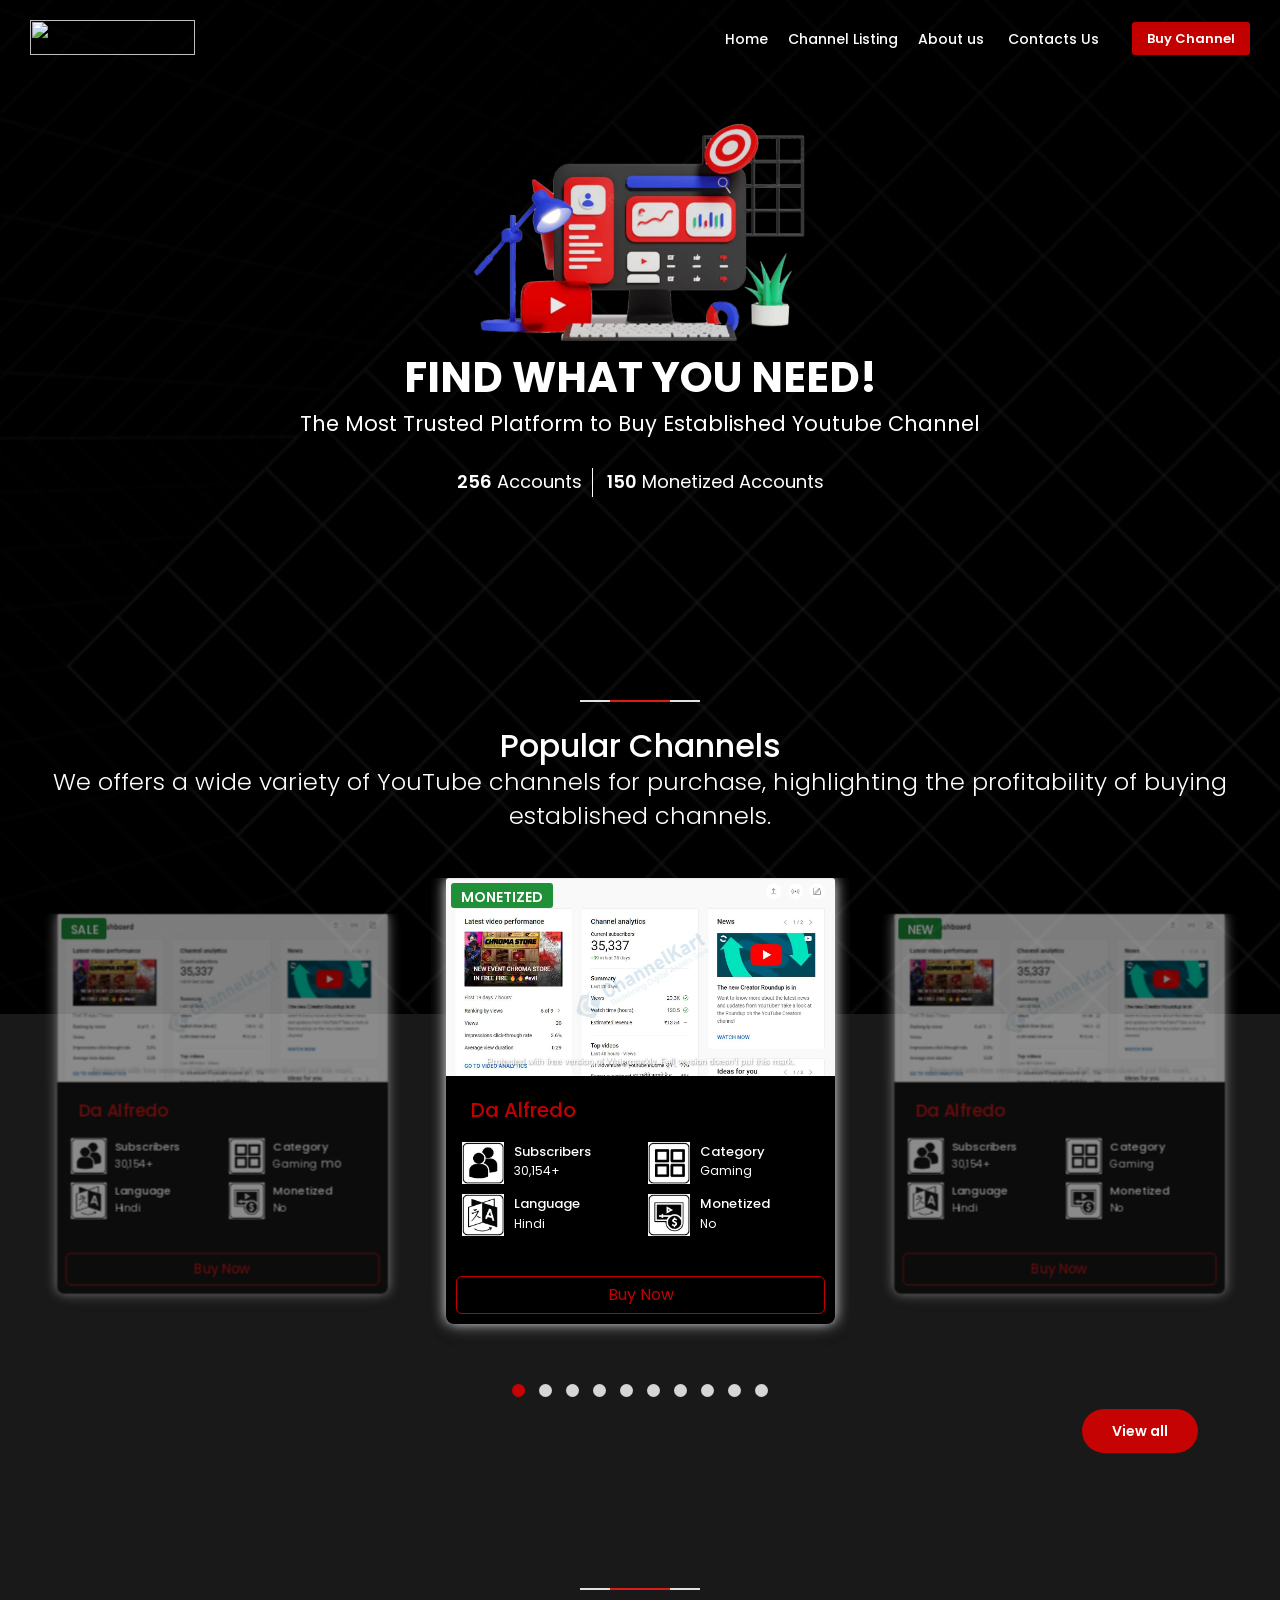
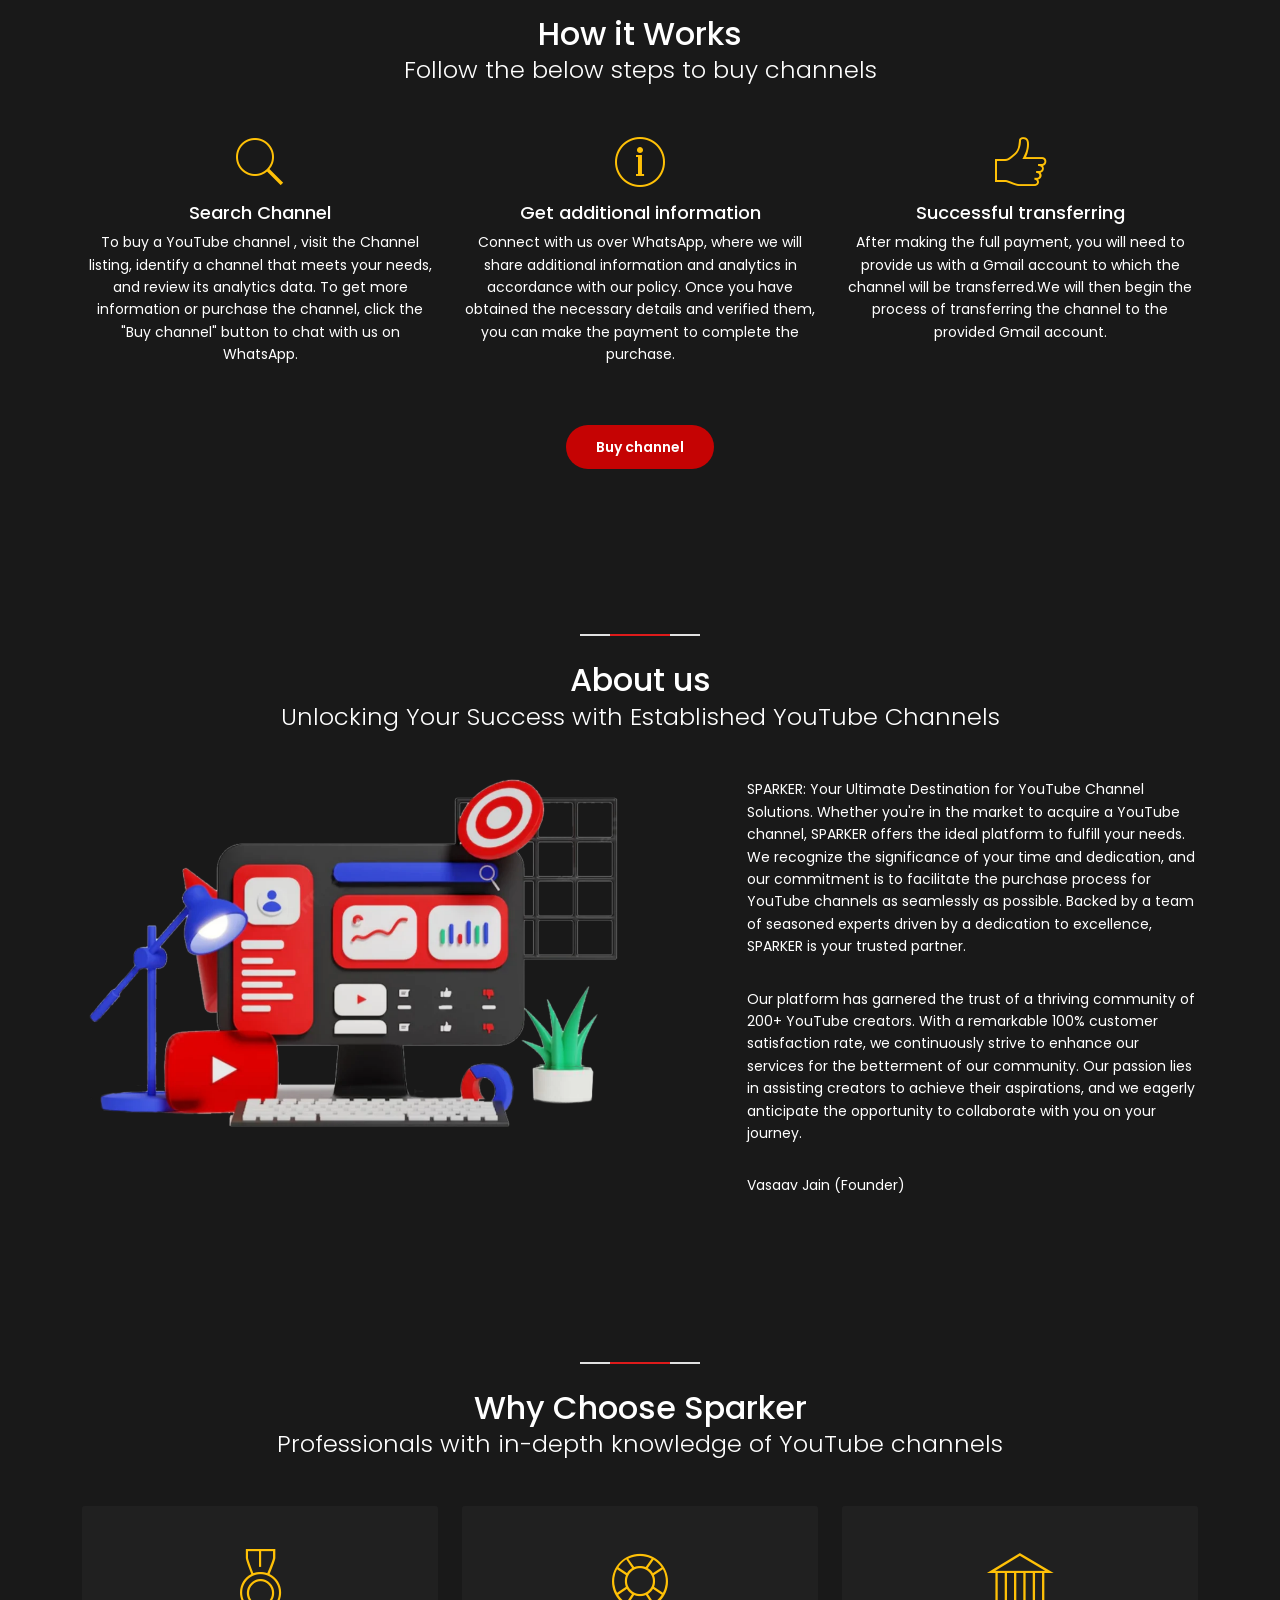
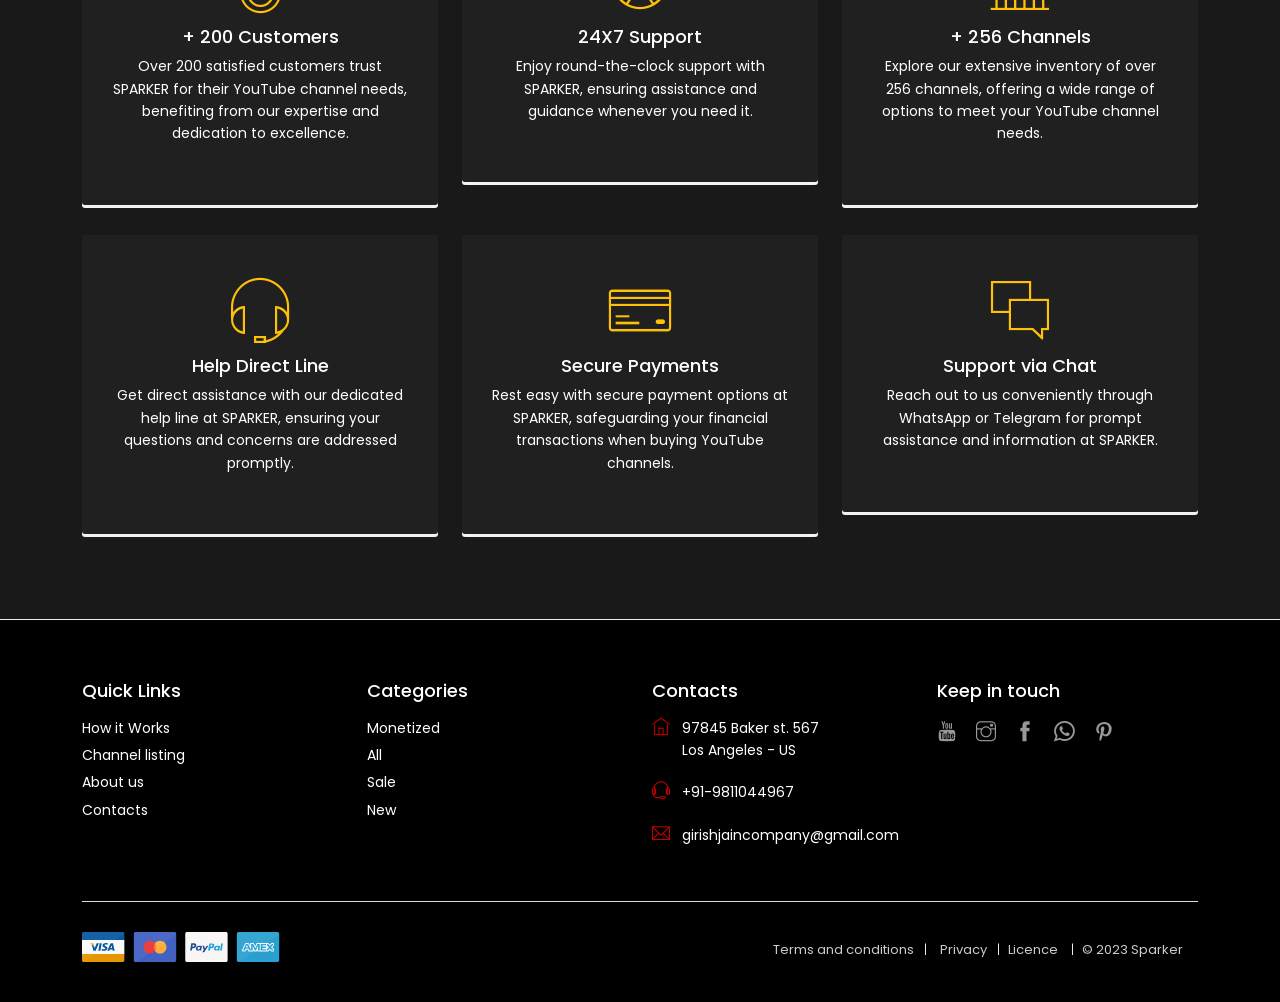
==== commit 9c126b3e: "theam changed to black" ====
--- a/index.html
+++ b/index.html
@@ -121,6 +121,7 @@
       <main>
         <section class="hero_single version_4">
           <div class="wrapper">
+              <!-- <canvas class="hero-canvas" width="1920" height="1080"></canvas> -->
             <div class="container">
               <h3>Find what you need!</h3>
               <p>
@@ -139,6 +140,7 @@
         <!-- /hero_single -->
 
         <div class="container-fluid margin_80_55">
+          
           <div class="main_title_2">
             <span><em></em></span>
             <h2>Popular Channels</h2>
@@ -152,7 +154,7 @@
               <div class="strip grid">
                 <figure>
                   <img
-                    src="img/location_1.jpg"
+                    src="img/new/img.jpg"
                     class="img-fluid"
                     alt=""
                     width="400"
@@ -203,7 +205,7 @@
               <div class="strip grid">
                 <figure>
                   <img
-                    src="img/location_1.jpg"
+                    src="img/new/img.jpg"
                     class="img-fluid"
                     alt=""
                     width="400"
@@ -254,7 +256,7 @@
               <div class="strip grid">
                 <figure>
                   <img
-                    src="img/location_1.jpg"
+                    src="img/new/img.jpg"
                     class="img-fluid"
                     alt=""
                     width="400"
@@ -305,7 +307,7 @@
               <div class="strip grid">
                 <figure>
                   <img
-                    src="img/location_1.jpg"
+                    src="img/new/img.jpg"
                     class="img-fluid"
                     alt=""
                     width="400"
@@ -356,7 +358,7 @@
               <div class="strip grid">
                 <figure>
                   <img
-                    src="img/location_1.jpg"
+                    src="img/new/img.jpg"
                     class="img-fluid"
                     alt=""
                     width="400"
@@ -407,7 +409,7 @@
               <div class="strip grid">
                 <figure>
                   <img
-                    src="img/location_1.jpg"
+                    src="img/new/img.jpg"
                     class="img-fluid"
                     alt=""
                     width="400"
@@ -458,7 +460,7 @@
               <div class="strip grid">
                 <figure>
                   <img
-                    src="img/location_1.jpg"
+                    src="img/new/img.jpg"
                     class="img-fluid"
                     alt=""
                     width="400"
@@ -509,7 +511,7 @@
               <div class="strip grid">
                 <figure>
                   <img
-                    src="img/location_1.jpg"
+                    src="img/new/img.jpg"
                     class="img-fluid"
                     alt=""
                     width="400"
@@ -560,7 +562,7 @@
               <div class="strip grid">
                 <figure>
                   <img
-                    src="img/location_1.jpg"
+                    src="img/new/img.jpg"
                     class="img-fluid"
                     alt=""
                     width="400"
@@ -611,7 +613,7 @@
               <div class="strip grid">
                 <figure>
                   <img
-                    src="img/location_1.jpg"
+                    src="img/new/img.jpg"
                     class="img-fluid"
                     alt=""
                     width="400"
@@ -728,12 +730,13 @@
                 <a href="register.html" class="btn_1 rounded">Buy channel</a>
               </p>
             </div>
-            <canvas id="hero-canvas" width="1920" height="1080"></canvas>
+             <!-- <canvas class="hero-canvas" width="1920" height="1080"></canvas> -->
           </div>
           <!-- /wrapper -->
         </div>
         <!-- /container -->
         <div id="About_us0" class="bg_color_1">
+          
           <div class="container margin_80_55">
             <div class="main_title_2">
               <span><em></em></span>
@@ -772,78 +775,82 @@
             </div>
             <!--/row-->
           </div>
+          
           <!--/container-->
         </div>
-        <div class="container margin_80_55">
-          <div class="main_title_2">
-            <span><em></em></span>
-            <h2>Why Choose Sparker</h2>
-            <p>Professionals with in-depth knowledge of YouTube channels</p>
+        <div class="black_design">
+          <div class="container margin_80_55">
+            
+            <div class="main_title_2">
+              <span><em></em></span>
+              <h2>Why Choose Sparker</h2>
+              <p>Professionals with in-depth knowledge of YouTube channels</p>
+            </div>
+            <div class="row">
+              <div class="col-lg-4 col-md-6">
+                <a class="box_feat" href="#0">
+                  <i class="pe-7s-medal"></i>
+                  <h3>+ 200 Customers</h3>
+                  <p>
+                    Over 200 satisfied customers trust SPARKER for their YouTube
+                    channel needs, benefiting from our expertise and dedication to
+                    excellence.
+                  </p>
+                </a>
+              </div>
+              <div class="col-lg-4 col-md-6">
+                <a class="box_feat" href="#0">
+                  <i class="pe-7s-help2"></i>
+                  <h3>24X7 Support</h3>
+                  <p>
+                    Enjoy round-the-clock support with SPARKER, ensuring
+                    assistance and guidance whenever you need it.
+                  </p>
+                </a>
+              </div>
+              <div class="col-lg-4 col-md-6">
+                <a class="box_feat" href="#0">
+                  <i class="pe-7s-culture"></i>
+                  <h3>+ 256 Channels</h3>
+                  <p>
+                    Explore our extensive inventory of over 256 channels, offering
+                    a wide range of options to meet your YouTube channel needs.
+                  </p>
+                </a>
+              </div>
+              <div class="col-lg-4 col-md-6">
+                <a class="box_feat" href="#0">
+                  <i class="pe-7s-headphones"></i>
+                  <h3>Help Direct Line</h3>
+                  <p>
+                    Get direct assistance with our dedicated help line at SPARKER,
+                    ensuring your questions and concerns are addressed promptly.
+                  </p>
+                </a>
+              </div>
+              <div class="col-lg-4 col-md-6">
+                <a class="box_feat" href="#0">
+                  <i class="pe-7s-credit"></i>
+                  <h3>Secure Payments</h3>
+                  <p>
+                    Rest easy with secure payment options at SPARKER, safeguarding
+                    your financial transactions when buying YouTube channels.
+                  </p>
+                </a>
+              </div>
+              <div class="col-lg-4 col-md-6">
+                <a class="box_feat" href="#0">
+                  <i class="pe-7s-chat"></i>
+                  <h3>Support via Chat</h3>
+                  <p>
+                    Reach out to us conveniently through WhatsApp or Telegram for prompt
+                    assistance and information at SPARKER.
+                  </p>
+                </a>
+              </div>
+            </div>
+            <!--/row-->
           </div>
-          <div class="row">
-            <div class="col-lg-4 col-md-6">
-              <a class="box_feat" href="#0">
-                <i class="pe-7s-medal"></i>
-                <h3>+ 200 Customers</h3>
-                <p>
-                  Over 200 satisfied customers trust SPARKER for their YouTube
-                  channel needs, benefiting from our expertise and dedication to
-                  excellence.
-                </p>
-              </a>
-            </div>
-            <div class="col-lg-4 col-md-6">
-              <a class="box_feat" href="#0">
-                <i class="pe-7s-help2"></i>
-                <h3>24X7 Support</h3>
-                <p>
-                  Enjoy round-the-clock support with SPARKER, ensuring
-                  assistance and guidance whenever you need it.
-                </p>
-              </a>
-            </div>
-            <div class="col-lg-4 col-md-6">
-              <a class="box_feat" href="#0">
-                <i class="pe-7s-culture"></i>
-                <h3>+ 256 Channels</h3>
-                <p>
-                  Explore our extensive inventory of over 256 channels, offering
-                  a wide range of options to meet your YouTube channel needs.
-                </p>
-              </a>
-            </div>
-            <div class="col-lg-4 col-md-6">
-              <a class="box_feat" href="#0">
-                <i class="pe-7s-headphones"></i>
-                <h3>Help Direct Line</h3>
-                <p>
-                  Get direct assistance with our dedicated help line at SPARKER,
-                  ensuring your questions and concerns are addressed promptly.
-                </p>
-              </a>
-            </div>
-            <div class="col-lg-4 col-md-6">
-              <a class="box_feat" href="#0">
-                <i class="pe-7s-credit"></i>
-                <h3>Secure Payments</h3>
-                <p>
-                  Rest easy with secure payment options at SPARKER, safeguarding
-                  your financial transactions when buying YouTube channels.
-                </p>
-              </a>
-            </div>
-            <div class="col-lg-4 col-md-6">
-              <a class="box_feat" href="#0">
-                <i class="pe-7s-chat"></i>
-                <h3>Support via Chat</h3>
-                <p>
-                  Reach out to us conveniently through WhatsApp for prompt
-                  assistance and information at SPARKER.
-                </p>
-              </a>
-            </div>
-          </div>
-          <!--/row-->
         </div>
         <!--/call_section-->
       </main>
--- a/css/style.css
+++ b/css/style.css
@@ -98,6 +98,9 @@
     font-size: 0.875rem;
     font-weight: 500;
   }
+  .main-menu > ul > li span > a:hover {
+    color: #ff0505e0; /* Change the color to red on hover */
+  }
 
   .main-menu>ul>li span:hover>a {
     opacity: 0.7;
@@ -105,13 +108,13 @@
 
   header.sticky .main-menu>ul>li span>a,
   header.header_in .main-menu>ul>li span>a {
-    color: #444;
+    color: #fff;
   }
 
   header.sticky .main-menu>ul>li span:hover>a,
   header.header_in .main-menu>ul>li span:hover>a {
     opacity: 1;
-    color: #197a87;
+    color: #dd0000e0;
   }
 
   /* Submenu*/
@@ -167,7 +170,7 @@
   .main-menu ul ul li a {
     font-size: 13px;
     font-size: 0.8125rem;
-    color: #555;
+    color: #fff;
     border-bottom: 1px solid #ededed;
     display: block;
     padding: 15px 10px;
@@ -206,7 +209,7 @@
 
   .main-menu ul ul li:hover>a {
     background-color: #f9f9f9;
-    color: #197a87;
+    color: #dd0000e0;
     padding-left: 15px;
   }
 }
@@ -229,7 +232,7 @@
 
 .main-menu ul ul li span a:hover {
   background-color: #f9f9f9;
-  color: #197a87;
+  color: #dd0000e0;
   padding-left: 18px;
   opacity: 1;
 }
@@ -326,11 +329,11 @@
 }
 
 body {
-  background: #f8f8f8;
+  /* background: #f8f8f8; */
   font-size: 0.875rem;
   line-height: 1.6;
   font-family: "Poppins", Helvetica, sans-serif;
-  color: #555;
+  color: #fff;
 }
 
 h1,
@@ -339,7 +342,7 @@
 h4,
 h5,
 h6 {
-  color: #333;
+  color: #fff;
 }
 
 p {
@@ -426,7 +429,7 @@
 .main_title_2 span em {
   width: 60px;
   height: 2px;
-  background-color: #197a87;
+  background-color: #dd0000e0;
   display: block;
   margin: auto;
 }
@@ -478,7 +481,7 @@
 .main_title_3 span {
   width: 2px;
   height: 30px;
-  background-color: #197a87;
+  background-color: #dd0000e0;
   position: absolute;
   left: -2px;
   top: 0;
@@ -553,7 +556,7 @@
 
 /*General links color*/
 a {
-  color: #197a87;
+  color: #dd0000e0;
   text-decoration: none;
   -moz-transition: all 0.3s ease-in-out;
   -o-transition: all 0.3s ease-in-out;
@@ -575,7 +578,7 @@
 .btn_1 {
   border: none;
   color: #fff;
-  background: #197a87;
+  background: #dd0000e0;
   outline: none;
   cursor: pointer;
   display: inline-block;
@@ -612,7 +615,7 @@
 
 a.btn_1.full-width.purchase,
 .btn_1.full-width.purchase {
-  background-color: #197a87;
+  background-color: #dd0000e0;
 }
 
 a.btn_1.full-width.purchase:hover,
@@ -623,15 +626,15 @@
 
 a.btn_1.full-width.wishlist,
 .btn_1.full-width.wishlist {
-  border-color: #555;
-  color: #555;
+  border-color: #fff;
+  color: #fff;
 }
 
 a.btn_1.full-width.wishlist:hover,
 .btn_1.full-width.wishlist:hover {
   color: #fff !important;
-  background-color: #555;
-  border-color: #555;
+  background-color: #fff;
+  border-color: #fff;
 }
 
 a.btn_1.medium,
@@ -651,8 +654,8 @@
 
 a.btn_1.outline,
 .btn_1.outline {
-  border: 2px solid #197a87;
-  color: #197a87;
+  border: 2px solid #dd0000e0;
+  color: #dd0000e0;
   padding: 11px 40px;
   background: none;
 }
@@ -673,7 +676,7 @@
 .btn_add {
   border: none;
   color: #fff;
-  background: #197a87;
+  background: #dd0000e0;
   outline: none;
   cursor: pointer;
   display: inline-block;
@@ -765,7 +768,7 @@
 }
 
 a.btn_map:hover {
-  color: #197a87;
+  color: #dd0000e0;
 }
 
 a.btn_map:before {
@@ -807,7 +810,7 @@
 
 a.btn_filt:hover,
 a.btn_filt_map:hover {
-  color: #197a87;
+  color: #dd0000e0;
 }
 
 a.btn_filt:before,
@@ -838,7 +841,7 @@
 .btn_map_in {
   border: none;
   color: #fff;
-  background: #197a87;
+  background: #dd0000e0;
   outline: none;
   cursor: pointer;
   display: inline-block;
@@ -896,8 +899,10 @@
   -webkit-transition: all 0.3s ease-in-out;
   -ms-transition: all 0.3s ease-in-out;
   transition: all 0.3s ease-in-out;
-  border-bottom: 1px solid #ededed;
-  background-color: #fff;
+  border-radius: 0px 0px 30px 30px;
+
+  border-bottom: 1px solid #393939;
+  background-color: black;
   padding: 15px 20px;
 }
 
@@ -937,7 +942,7 @@
 }
 
 header.header_in ul#top_menu li a {
-  color: #444;
+  color: #fff;
 }
 
 @media (max-width: 991px) {
@@ -958,7 +963,7 @@
 }
 
 .sub_header_in {
-  background-color: #197a87;
+  background-color: #dd0000e0;
   padding: 20px 0;
 }
 
@@ -1065,7 +1070,7 @@
 
 .sticky ul#top_menu li a.login:before,
 .sticky ul#top_menu li a.wishlist_bt_top:before {
-  color: #444;
+  color: #fff;
 }
 
 ul#top_menu li a.wishlist_bt_top {
@@ -1092,7 +1097,7 @@
 header.header_in .hamburger-inner,
 header.header_in .hamburger-inner::before,
 header.header_in .hamburger-inner::after {
-  background-color: #444;
+  background-color: #fff;
 }
 
 #logo {
@@ -1123,7 +1128,8 @@
   z-index: 1;
 }
 main {
-  background-color:white;
+  /* background-color:white; */
+  background: url(../img/new/jpeg-optimizer_v882-aew-55.jpg) center center no-repeat fixed;
   position: relative;
   z-index: 1;
 }
@@ -1213,11 +1219,11 @@
   transition: all 0.3s ease-in-out;
   display: inline-block;
   position: relative;
-  color: #555;
+  color: #fff;
 }
 
 footer ul li a:hover {
-  color: #197a87;
+  color: #dd0000e0;
   opacity: 1;
 }
 
@@ -1236,7 +1242,7 @@
 
 footer ul.links li a:hover:after {
   opacity: 1;
-  color: #197a87;
+  color: #dd0000e0;
 }
 
 footer ul.links li a:after {
@@ -1267,7 +1273,7 @@
   position: absolute;
   top: 0;
   left: 0;
-  color: #197a87;
+  color: #dd0000e0;
   line-height: 1;
   font-size: 18px;
   font-size: 1.125rem;
@@ -1288,7 +1294,7 @@
   position: absolute;
   right: -20px;
   top: 11px;
-  color: #444;
+  color: #fff;
   font-size: 12px;
   font-size: 0.75rem;
 }
@@ -1337,7 +1343,7 @@
   -moz-border-radius: 0 3px 3px 0;
   -ms-border-radius: 0 3px 3px 0;
   border-radius: 0 3px 3px 0;
-  background-color: #197a87;
+  background-color: #dd0000e0;
   -moz-transition: all 0.3s ease-in-out;
   -o-transition: all 0.3s ease-in-out;
   -webkit-transition: all 0.3s ease-in-out;
@@ -1371,13 +1377,13 @@
 }
 
 .follow_us ul li a i {
-  color: #555;
+  color: #fff;
   opacity: 0.6;
 }
 
 .follow_us ul li a i:hover {
   opacity: 1;
-  color: #197a87;
+  color: #dd0000e0;
 }
 
 ul#footer-selector {
@@ -1407,7 +1413,7 @@
 ul#additional_links {
   margin: 0;
   padding: 8px 0 0 0;
-  color: #555;
+  color: #fff;
   font-size: 13px;
   font-size: 0.8125rem;
   float: right;
@@ -1434,12 +1440,12 @@
 }
 
 ul#additional_links li span {
-  color: #555;
+  color: #fff;
   opacity: 0.8;
 }
 
 ul#additional_links li a {
-  color: #555;
+  color: #fff;
   opacity: 0.8;
   -moz-transition: all 0.3s ease-in-out;
   -o-transition: all 0.3s ease-in-out;
@@ -1476,13 +1482,13 @@
 }
 
 .styled-select#lang-selector {
-  color: #555;
+  color: #fff;
 }
 
 .styled-select#lang-selector:after {
   font-family: 'ElegantIcons';
   content: "\e0e2";
-  color: #555;
+  color: #fff;
   position: absolute;
   right: 10px;
   top: 0;
@@ -1491,7 +1497,7 @@
 .styled-select#currency-selector:after {
   font-family: 'ElegantIcons';
   content: "\33";
-  color: #555;
+  color: #fff;
   position: absolute;
   right: 10px;
   top: 0;
@@ -1505,7 +1511,7 @@
   border-radius: 0;
   box-shadow: none;
   height: 30px;
-  color: #555;
+  color: #fff;
   font-size: 12px;
   font-size: 0.75rem;
   margin: 0;
@@ -1517,7 +1523,7 @@
 }
 
 .styled-select select:focus {
-  color: #555;
+  color: #fff;
   outline: none;
   box-shadow: none;
 }
@@ -1556,9 +1562,13 @@
   flex-direction: column-reverse;
   align-items: center;
 }
+.card_butt {
+  padding: 10px;
+}
 .main_points {
   display: flex;
   flex-wrap: wrap;
+  margin-bottom: 10px;
   /* padding: 15px 0px 0px 0px; */
   justify-content: flex-end;
 }
@@ -1709,7 +1719,8 @@
 
 .hero_single.version_4 {
   height: 620px;
-  background: #063c43 url(../img/pattern_1.svg) center bottom repeat-x;
+  /* background: #063c43 url(../img/pattern_1.svg) center bottom repeat-x; */
+  background-color: rgb(0 0 0 / 90%);
 }
 
 .hero_single.version_4 .wrapper {
@@ -1782,7 +1793,7 @@
 
 .hero_single.version_5 {
   height: 640px;
-  background: #197a87 url(../img/pattern_2.svg) center center repeat fixed;
+  background: #dd0000e0 url(../img/pattern_2.svg) center center repeat fixed;
 }
 
 @media (max-width: 767px) {
@@ -1881,7 +1892,7 @@
   margin: 0;
   color: #fff;
   height: 620px;
-  background-color: #197a87;
+  background-color: #dd0000e0;
 }
 
 .hero_kenburns .wrapper,
@@ -2015,7 +2026,7 @@
   -moz-border-radius: 0 3px 3px 0;
   -ms-border-radius: 0 3px 3px 0;
   border-radius: 0 3px 3px 0;
-  background-color: #197a87;
+  background-color: #dd0000e0;
 }
 
 #custom-search-input input[type='submit']:hover {
@@ -2026,7 +2037,7 @@
 @media (max-width: 575px) {
   #custom-search-input input[type='submit'] {
     text-indent: -999px;
-    background: #197a87 url(../img/search.svg) no-repeat center center;
+    background: #dd0000e0 url(../img/search.svg) no-repeat center center;
   }
 }
 
@@ -2142,7 +2153,7 @@
   -moz-border-radius: 0 3px 3px 0;
   -ms-border-radius: 0 3px 3px 0;
   border-radius: 0 3px 3px 0;
-  background-color: #197a87;
+  background-color: #dd0000e0;
   margin-right: -1px;
 }
 
@@ -2267,7 +2278,7 @@
 @media (max-width: 575px) {
   .custom-search-input-2.inner input[type='submit'] {
     text-indent: -999px;
-    background: #197a87 url(../img/search.svg) no-repeat center center;
+    background: #dd0000e0 url(../img/search.svg) no-repeat center center;
   }
 }
 
@@ -2582,7 +2593,7 @@
   font-weight: 600;
   font-size: 11px;
   font-size: 0.6875rem;
-  background-color: #197a87;
+  background-color: #dd0000e0;
   line-height: 1;
   padding: 3px 5px 2px 5px;
 }
@@ -2724,6 +2735,8 @@
 
 #reccomended .item {
   margin: 0 15px;
+  box-shadow: 0 5px 10px rgba(0, 0, 0, 1.1);
+  /* border-radius: 25px; */
 }
 
 #reccomended .owl-item {
@@ -2769,7 +2782,7 @@
 
 .owl-theme .owl-dots .owl-dot.active span,
 .owl-theme .owl-dots .owl-dot:hover span {
-  background: #197a87 !important;
+  background: #dd0000e0 !important;
   outline: none !important;
 }
 
@@ -2807,7 +2820,7 @@
   position: relative;
   display: block;
   padding-left: 230px;
-  color: #555;
+  color: #fff;
   margin-bottom: 30px;
   min-height: 150px;
 }
@@ -2911,7 +2924,7 @@
 }
 
 a.box_news:hover h4 {
-  color: #197a87;
+  color: #dd0000e0;
   -moz-transition: all 0.3s ease-in-out;
   -o-transition: all 0.3s ease-in-out;
   -webkit-transition: all 0.3s ease-in-out;
@@ -2982,7 +2995,7 @@
   top: 10px;
   font-size: 18px;
   font-size: 1.125rem;
-  color: #0054a6;
+  color: #1e5184;
   opacity: 0;
   -moz-transition: all 0.6s ease-in-out;
   -o-transition: all 0.6s ease-in-out;
@@ -3032,7 +3045,7 @@
 /*-------- 2.2 About --------*/
 a.box_feat {
   text-align: center;
-  background: #fff;
+  background: #ffffff08;
   padding: 40px 30px 30px 30px;
   display: block;
   -moz-transition: all 500ms ease-in-out;
@@ -3043,7 +3056,7 @@
   -webkit-box-shadow: 0px 3px 0px 0px #f0f2f4;
   -moz-box-shadow: 0px 3px 0px 0px #f0f2f4;
   box-shadow: 0px 3px 0px 0px #f0f2f4;
-  color: #555;
+  color: #fff;
   margin-bottom: 30px;
   -webkit-border-radius: 3px;
   -moz-border-radius: 3px;
@@ -3072,7 +3085,7 @@
 a.box_feat i {
   font-size: 70px;
   font-size: 4.375rem;
-  color: #32a067;
+  color: #ffc107;
   margin-bottom: 10px;
 }
 
@@ -3101,7 +3114,7 @@
 }
 
 #carousel .item .title h4 {
-  background-color: #0054a6;
+  /* background-color: #0054a6; */
   background-color: #0054a6;
   display: inline-block;
   -webkit-border-radius: 3px 3px 0 0;
@@ -3162,7 +3175,7 @@
 #results {
   padding: 20px 0;
   color: #fff;
-  background: #197a87;
+  background: #dd0000e0;
   position: relative;
   z-index: 999 !important;
 }
@@ -3212,7 +3225,7 @@
   padding: 10px 0;
   margin: 0 -15px;
   color: #fff;
-  background: #197a87;
+  background: #dd0000e0;
   position: relative;
   z-index: 9999999999999999 !important;
 }
@@ -3266,16 +3279,16 @@
 
 .distance span {
   font-weight: 600;
-  color: #197a87;
+  color: #dd0000e0;
 }
 
 .rangeslider__handle {
-  border: 2px solid #197a87 !important;
+  border: 2px solid #dd0000e0 !important;
   box-shadow: 0px 1px 3px 0px rgba(0, 0, 0, 0.15);
 }
 
 .rangeslider__fill {
-  background: #197a87 !important;
+  background: #dd0000e0 !important;
 }
 
 .filters_listing {
@@ -3395,7 +3408,7 @@
 }
 
 .tools_map a:hover {
-  color: #197a87;
+  color: #dd0000e0;
 }
 
 .tools_map i {
@@ -3435,14 +3448,15 @@
 }
 
 .strip {
-  background-color: #fff;
+  background-color: #000;
+  filter: drop-shadow(0 0 7px white);
   display: block;
   position: relative;
   margin-bottom: 30px;
   -webkit-border-radius: 3px;
   -moz-border-radius: 3px;
   -ms-border-radius: 3px;
-  border-radius: 3px;
+  border-radius: 8px;
   -webkit-box-shadow: 0px 0px 30px 0px rgba(0, 0, 0, 0.1);
   -moz-box-shadow: 0px 0px 30px 0px rgba(0, 0, 0, 0.1);
   box-shadow: 0px 0px 30px 0px rgba(0, 0, 0, 0.1);
@@ -3502,7 +3516,7 @@
 
 .strip figure small {
   position: absolute;
-  background-color: #0da81987;
+  background-color: #1f9038;
   /* background-color: rgb(0 0 0 / 60%); */
   left: 5px;
   top: 5px;
@@ -3522,9 +3536,9 @@
 a.btn.btn-outline-success {
   display: block;
   margin-top: 10px;
-  --bs-btn-hover-bg: #197a87;
-  --bs-btn-color: #197a87;
-  --bs-btn-border-color: #197a87;
+  --bs-btn-hover-bg: #dd0000e0;
+  --bs-btn-color: #dd0000e0;
+  --bs-btn-border-color: #dd0000e0;
 }
 
 .strip figure .read_more {
@@ -3601,7 +3615,7 @@
 }
 
 .strip .wrapper {
-  padding: 20px 25px 15px 25px;
+  padding: 20px 25px 20px 25px;
 }
 
 .strip .wrapper h3 {
@@ -3661,21 +3675,21 @@
 .strip.list_view a.wish_bt {
   background-color: black;
   background-color: rgba(0, 0, 0, 0.1);
-  color: #555;
+  color: #fff;
   top: 25px;
   right: 25px;
 }
 
 .strip.list_view a.wish_bt.liked:after {
-  color: #197a87;
+  color: #dd0000e0;
 }
 
 .strip.list_view a.wish_bt:hover.liked:after {
-  color: #197a87;
+  color: #dd0000e0;
 }
 
 .strip.list_view a.wish_bt:hover:after {
-  color: #444;
+  color: #fff;
 }
 
 .strip.list_view .score {
@@ -3769,21 +3783,21 @@
 .strip.map_view a.wish_bt {
   background-color: black;
   background-color: rgba(0, 0, 0, 0.1);
-  color: #555;
+  color: #fff;
   top: 15px;
   right: 15px;
 }
 
 .strip.map_view a.wish_bt.liked:after {
-  color: #197a87;
+  color: #dd0000e0;
 }
 
 .strip.map_view a.wish_bt:hover.liked:after {
-  color: #197a87;
+  color: #dd0000e0;
 }
 
 .strip.map_view a.wish_bt:hover:after {
-  color: #444;
+  color: #fff;
 }
 
 .strip.map_view .score {
@@ -3908,7 +3922,7 @@
 }
 
 a.address:hover {
-  color: #197a87;
+  color: #dd0000e0;
 }
 
 .loc_open,
@@ -3973,7 +3987,7 @@
   background-color: rgba(0, 0, 0, 0.1);
   padding: 9px 10px;
   display: inline-block;
-  color: #555;
+  color: #fff;
   line-height: 1;
   -webkit-border-radius: 3px;
   -moz-border-radius: 3px;
@@ -3993,11 +4007,11 @@
 
 .box_list a.wish_bt.liked:after {
   content: "\e089";
-  color: #197a87;
+  color: #dd0000e0;
 }
 
 .box_list a.wish_bt:hover.liked:after {
-  color: #197a87;
+  color: #dd0000e0;
 }
 
 .box_list a.wish_bt:hover:after {
@@ -4233,7 +4247,7 @@
 }
 
 .layout_view a:hover {
-  color: #197a87;
+  color: #dd0000e0;
 }
 
 .switch-field {
@@ -4298,7 +4312,7 @@
 
 .switch-field label:hover {
   cursor: pointer;
-  color: #197a87;
+  color: #dd0000e0;
 }
 
 #filters_col {
@@ -4494,7 +4508,7 @@
 }
 
 #search_mobile a.side_panel:hover {
-  color: #197a87;
+  color: #dd0000e0;
 }
 
 .search_mob a {
@@ -4513,7 +4527,7 @@
 }
 
 .search_mob a:hover {
-  color: #197a87;
+  color: #dd0000e0;
 }
 
 .search_mob a:before {
@@ -4698,12 +4712,12 @@
   box-shadow: 0px 0px 15px 0px rgba(0, 0, 0, 0.2);
   line-height: 1;
   padding: 10px 15px;
-  color: #444;
+  color: #fff;
   font-weight: 500;
 }
 
 .hero_in a.btn_photos:hover {
-  color: #197a87;
+  color: #dd0000e0;
 }
 
 /* Animations */
@@ -4723,7 +4737,7 @@
 }
 
 .secondary_nav {
-  background: #197a87;
+  background: #dd0000e0;
   padding: 15px 0;
 }
 
@@ -5388,7 +5402,7 @@
   top: 25px;
   font-size: 36px;
   font-size: 2.25rem;
-  color: #555;
+  color: #fff;
 }
 
 @media (max-width: 767px) {
@@ -5606,7 +5620,7 @@
 /*-------- 2.5 Login/register --------*/
 #login_bg,
 #register_bg {
-  background: #444 url(../img/access_bg.jpg) center center no-repeat fixed;
+  background: #fff url(../img/access_bg.jpg) center center no-repeat fixed;
   -webkit-background-size: cover;
   -moz-background-size: cover;
   -o-background-size: cover;
@@ -5616,7 +5630,7 @@
 }
 
 #register_bg {
-  background: #444 url(../img/access_bg.jpg) center center no-repeat fixed;
+  background: #fff url(../img/access_bg.jpg) center center no-repeat fixed;
   -webkit-background-size: cover;
   -moz-background-size: cover;
   -o-background-size: cover;
@@ -5797,7 +5811,7 @@
 #pass-info {
   width: 100%;
   margin-bottom: 15px;
-  color: #555;
+  color: #fff;
   text-align: center;
   font-size: 12px;
   font-size: 0.75rem;
@@ -5861,7 +5875,7 @@
 }
 
 .container_check input:checked~.checkmark {
-  background-color: #197a87;
+  background-color: #dd0000e0;
   border: 1px solid transparent;
 }
 
@@ -5952,7 +5966,7 @@
   width: 12px;
   height: 12px;
   border-radius: 50%;
-  background: #197a87;
+  background: #dd0000e0;
   -moz-transition: all 0.3s ease-in-out;
   -o-transition: all 0.3s ease-in-out;
   -webkit-transition: all 0.3s ease-in-out;
@@ -5967,7 +5981,7 @@
   height: 30px;
   font-size: 15px;
   font-size: 0.9375rem;
-  color: #444;
+  color: #fff;
 }
 
 .step .nav-link:hover,
@@ -6000,8 +6014,8 @@
 
 .step .nav-tabs .nav-link.active,
 .step .nav-tabs .nav-item.show .nav-link {
-  border-bottom: 2px solid #197a87;
-  color: #197a87;
+  border-bottom: 2px solid #dd0000e0;
+  color: #dd0000e0;
   background-color: transparent;
 }
 
@@ -6119,11 +6133,11 @@
 .payments ul li a.info {
   display: inline-block;
   float: right;
-  color: #444;
+  color: #fff;
 }
 
 .payments ul li a.info:hover {
-  color: #197a87;
+  color: #dd0000e0;
 }
 
 .payments ul li a.info:after {
@@ -6337,14 +6351,14 @@
   width: 36px !important;
   height: 36px !important;
   line-height: 36px !important;
-  background-color: #197a87 !important;
+  background-color: #dd0000e0 !important;
   background-image: none !important;
 }
 
 .cluster-visible:before {
-  border: 7px solid #197a87;
+  border: 7px solid #dd0000e0;
   opacity: 0.2;
-  box-shadow: inset 0 0 0 4px #197a87;
+  box-shadow: inset 0 0 0 4px #dd0000e0;
   content: '';
   position: absolute;
   border-radius: 50%;
@@ -6430,7 +6444,7 @@
   line-height: 1.1;
   font-weight: 500;
   margin-top: 3px;
-  color: #444;
+  color: #fff;
 }
 
 .marker_info em {
@@ -6496,7 +6510,7 @@
 }
 
 a.btn_infobox_detail:before:hover {
-  color: #197a87;
+  color: #dd0000e0;
 }
 
 .btn_infobox_get_directions,
@@ -6504,7 +6518,7 @@
   border: none;
   display: inline-block;
   font-weight: 500;
-  color: #197a87;
+  color: #dd0000e0;
   background: none;
   cursor: pointer;
   font-size: 13px;
@@ -6601,15 +6615,15 @@
 .box_contacts i {
   font-size: 46px;
   font-size: 2.875rem;
-  color: #197a87;
+  color: #dd0000e0;
 }
 
 .box_contacts a {
-  color: #555;
+  color: #fff;
 }
 
 .box_contacts a:hover {
-  color: #197a87;
+  color: #dd0000e0;
   text-decoration: underline;
 }
 
@@ -6928,7 +6942,7 @@
 
 ul#cat_nav li a {
   position: relative;
-  color: #555;
+  color: #fff;
   display: block;
   padding: 15px 10px;
 }
@@ -6950,7 +6964,7 @@
 ul#cat_nav li a:hover,
 ul#cat_nav li a#active,
 ul#cat_nav li a.active {
-  color: #197a87;
+  color: #dd0000e0;
 }
 
 .hero_in form {
@@ -6972,7 +6986,7 @@
   -webkit-box-shadow: 0px 0px 15px 0px rgba(0, 0, 0, 0.05);
   -moz-box-shadow: 0px 0px 15px 0px rgba(0, 0, 0, 0.05);
   box-shadow: 0px 0px 15px 0px rgba(0, 0, 0, 0.05);
-  color: #555;
+  color: #fff;
   margin-bottom: 30px;
   overflow: hidden;
   -webkit-border-radius: 3px;
@@ -7032,12 +7046,12 @@
 }
 
 .list_articles ul li a {
-  color: #555;
+  color: #fff;
   display: block;
 }
 
 .list_articles ul li a:hover {
-  color: #197a87;
+  color: #dd0000e0;
   -webkit-transform: translateX(5px);
   -moz-transform: translateX(5px);
   -ms-transform: translateX(5px);
@@ -7221,7 +7235,7 @@
 ul.info_booking li strong {
   text-transform: uppercase;
   display: block;
-  color: #555;
+  color: #fff;
 }
 
 .booking_buttons {
@@ -7236,7 +7250,7 @@
   font-family: inherit;
   font-size: inherit;
   color: #fff;
-  background: #197a87;
+  background: #dd0000e0;
   cursor: pointer;
   padding: 7px 8px;
   font-size: 11px;
@@ -7259,7 +7273,7 @@
 a.btn_3:hover,
 .btn_3:hover {
   background: #FFC107;
-  color: #444;
+  color: #fff;
 }
 
 a.btn_3,
@@ -7280,14 +7294,14 @@
   -ms-border-radius: 4px !important;
   border-radius: 4px !important;
   font-family: "Poppins", Helvetica, sans-serif;
-  color: #555;
+  color: #fff;
   -webkit-box-shadow: 0 12px 35px 2px rgba(0, 0, 0, 0.12);
   -moz-box-shadow: 0 12px 35px 2px rgba(0, 0, 0, 0.12);
   box-shadow: 0 12px 35px 2px rgba(0, 0, 0, 0.12);
 }
 
 .pac-item-query {
-  color: #555;
+  color: #fff;
 }
 
 /*-------- 2.15 OpenStreet Map --------*/
@@ -7857,7 +7871,7 @@
   width: 36px;
   height: 36px;
   line-height: 36px;
-  background-color: #197a87;
+  background-color: #dd0000e0;
   position: relative;
   -webkit-border-radius: 50%;
   -moz-border-radius: 50%;
@@ -7868,7 +7882,7 @@
 .marker-cluster-small div,
 .marker-cluster-medium div,
 .marker-cluster-large div {
-  background-color: #197a87;
+  background-color: #dd0000e0;
 }
 
 .marker-cluster div:before {
@@ -7877,9 +7891,9 @@
   -moz-border-radius: 50%;
   -ms-border-radius: 50%;
   border-radius: 50%;
-  border: 7px solid #197a87;
+  border: 7px solid #dd0000e0;
   opacity: 0.2;
-  box-shadow: inset 0 0 0 4px #197a87;
+  box-shadow: inset 0 0 0 4px #dd0000e0;
   position: absolute;
   top: 0;
   left: 0;
@@ -7925,7 +7939,7 @@
   line-height: 1.1;
   font-weight: 500;
   margin-top: 3px;
-  color: #444;
+  color: #fff;
 }
 
 .leaflet-popup-content em {
@@ -7952,7 +7966,7 @@
 }
 
 .leaflet-popup-content a {
-  color: #197a87;
+  color: #dd0000e0;
 }
 
 .leaflet-popup-content span.infobox_rate {
@@ -8062,7 +8076,9 @@
 }
 
 .bg_color_1 {
-  background-color: #fff;
+  /* background-color: #fff; */
+      background-color: rgb(0 0 0 / 90%);
+
 }
 
 .box_1 {
@@ -8097,7 +8113,7 @@
 }
 
 .call_section {
-  background-color: #197a87;
+  /* background-color: #dd0000e0; */
   position: relative;
   color: #fff;
 }
@@ -8133,7 +8149,7 @@
 }
 
 .call_section.pattern {
-  background: #197a87 url(../img/pattern.svg) center center repeat fixed;
+  background: #dd0000e0 url(../img/pattern.svg) center center repeat fixed;
 }
 
 .call_section.pattern .wrapper {
@@ -8142,7 +8158,7 @@
 }
 
 .call_section.image_bg {
-  background: #197a87 url(../img/new/jpeg-optimizer_18144.jpg) center center no-repeat fixed;
+  /* background: #dd0000e0 url(../img/new/jpeg-optimizer_18144.jpg) center center no-repeat fixed; */
   -webkit-background-size: cover;
   -moz-background-size: cover;
   -o-background-size: cover;
@@ -8150,12 +8166,13 @@
 }
 
 .call_section.image_bg .wrapper {
-  background-color: black;
-  background-color: rgb(0 0 0 / 94%);
-
-}
-
-#hero-canvas {
+  /* background-color: black; */
+      background-color: rgb(0 0 0 / 90%);
+
+
+}
+
+.hero-canvas {
   width: 100%;
   height: 100%;
   position: absolute;
@@ -8268,7 +8285,7 @@
 }
 
 .pagination a.active {
-  background: #197a87;
+  background: #dd0000e0;
   color: white;
   cursor: default;
 }
@@ -8419,7 +8436,7 @@
   user-select: none;
   white-space: nowrap;
   width: auto;
-  color: #555;
+  color: #fff;
   padding-top: 2px;
 }
 
@@ -8624,7 +8641,7 @@
 }
 
 #toTop:hover {
-  background-color: #197a87;
+  background-color: #dd0000e0;
 }
 
 /*-------- 3.2 Accordion --------*/
@@ -8662,7 +8679,7 @@
   font-size: 1.125rem;
   font-weight: normal;
   float: right;
-  color: #197a87;
+  color: #dd0000e0;
 }
 
 .card {
@@ -8921,7 +8938,7 @@
   animation-fill-mode: forwards;
   -webkit-animation-fill-mode: forwards;
   -moz-animation-fill-mode: forwards;
-  background: #0054a6;
+  background: #dd0000e0;
 }
 
 .animated .block-vertical {
@@ -9077,7 +9094,7 @@
 }
 
 #cookie-bar .cb-policy {
-  background: #197a87;
+  background: #dd0000e0;
 }
 
 #cookie-bar .cb-policy:hover {
@@ -9223,7 +9240,7 @@
 .my-toggle:hover,
 .my-toggle:focus {
   background-color: #eee;
-  color: #555;
+  color: #fff;
   outline: transparent;
 }
 
@@ -9356,7 +9373,7 @@
 
 /*-------- 3.8 Datepicker --------*/
 .applyBtn.btn.btn-sm.btn-primary {
-  background-color: #197a87;
+  background-color: #dd0000e0;
   border: 0;
 }
 
@@ -9450,7 +9467,7 @@
 }
 
 .default {
-  background: #197a87;
+  background: #dd0000e0;
 }
 
 .aqua {
@@ -9470,7 +9487,7 @@
 }
 
 .gray {
-  background: #555555;
+  background: #fff555;
 }
 
 .green-2 {
@@ -9509,4 +9526,15 @@
   #style-switcher {
     display: none;
   }
+}
+.container-fluid.margin_80_55 {
+      background-color: rgb(0 0 0 / 90%);
+
+}
+.black_design {
+      background-color: rgb(0 0 0 / 90%);
+
+}
+footer.plus_border {
+  background: black;
 }
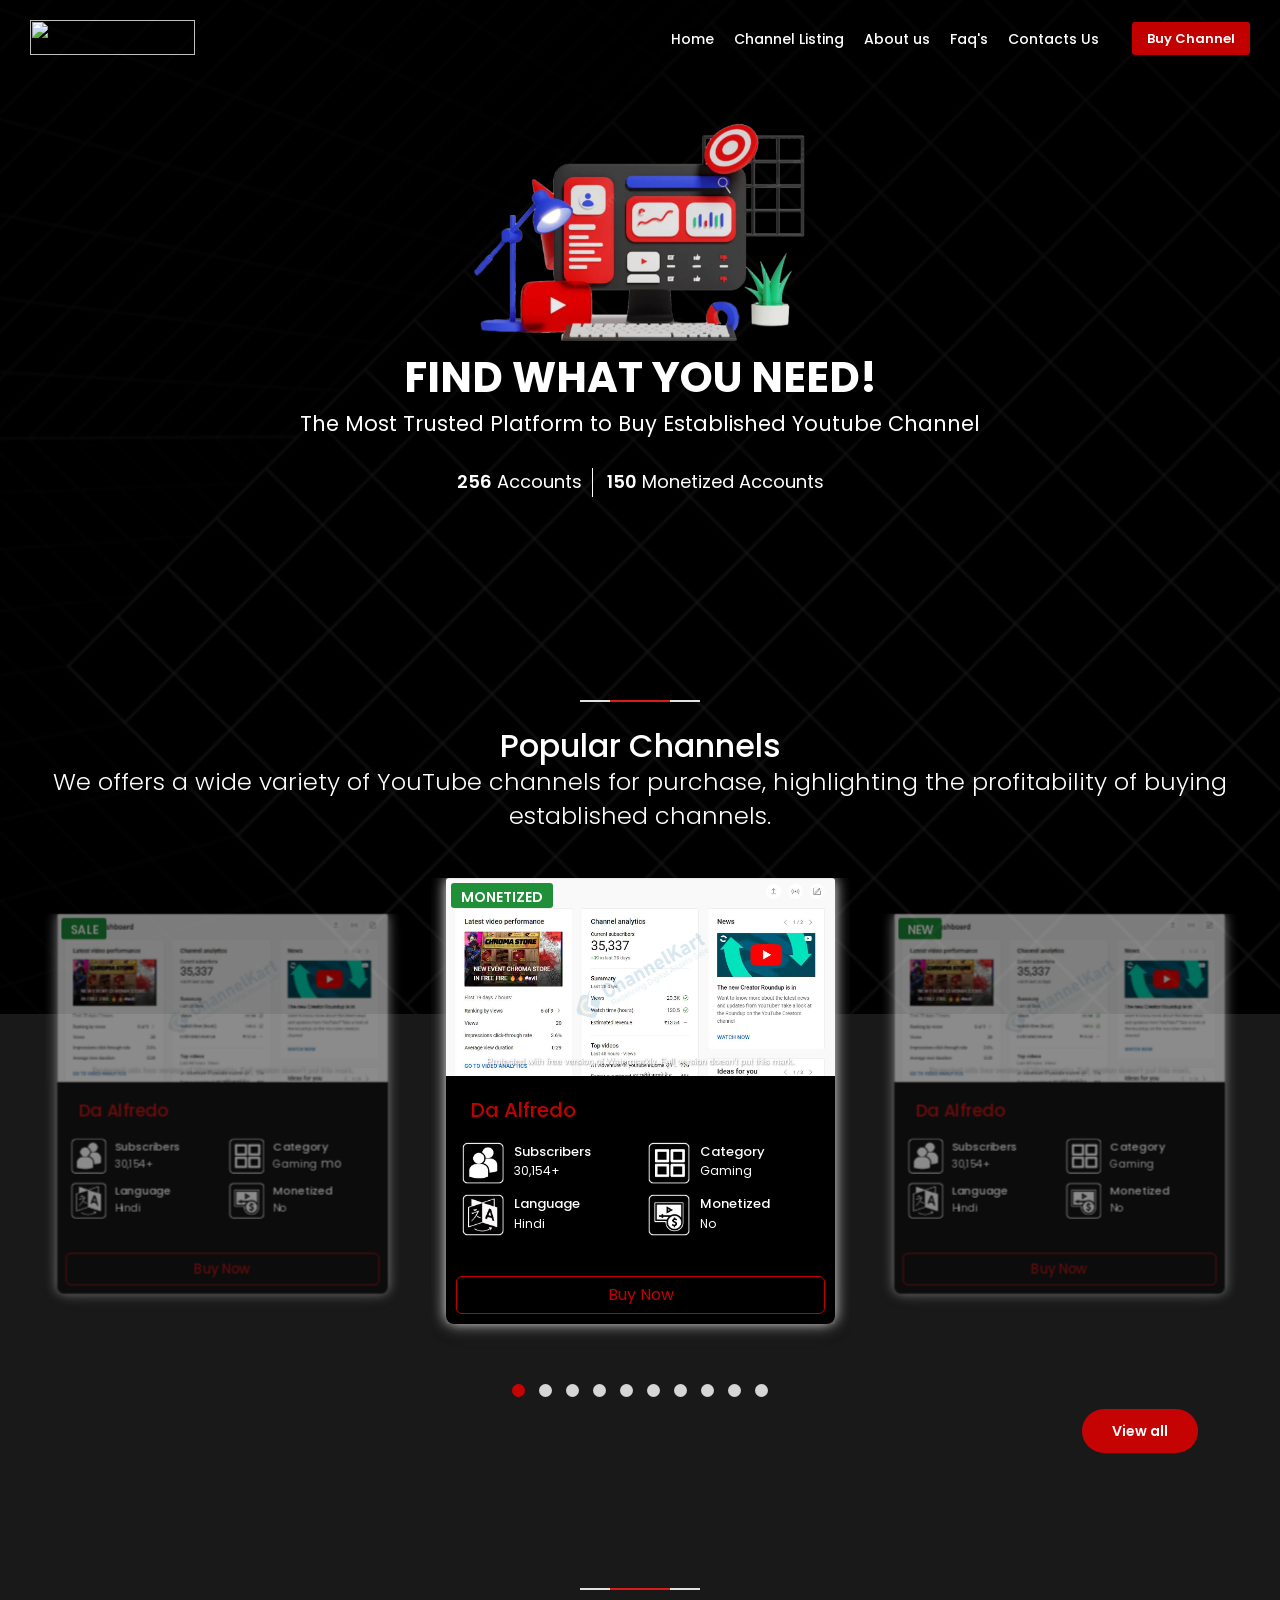
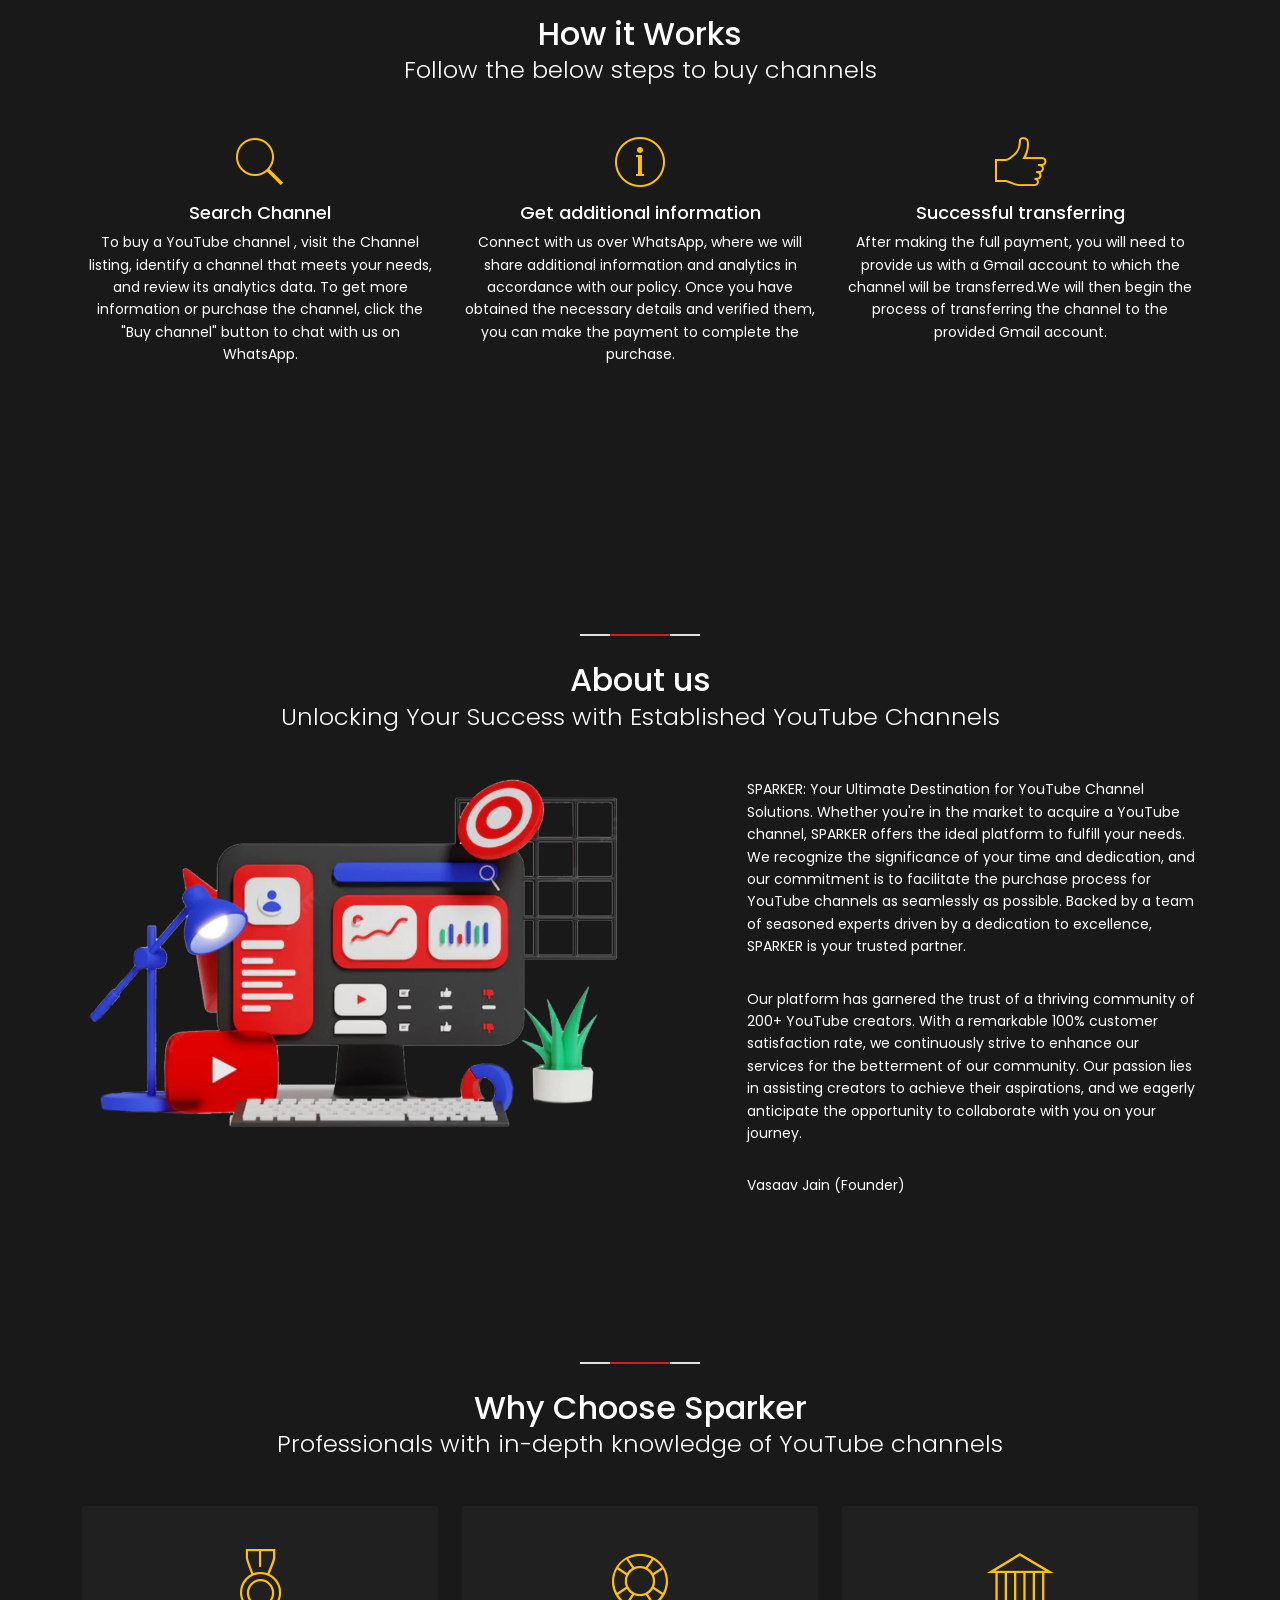
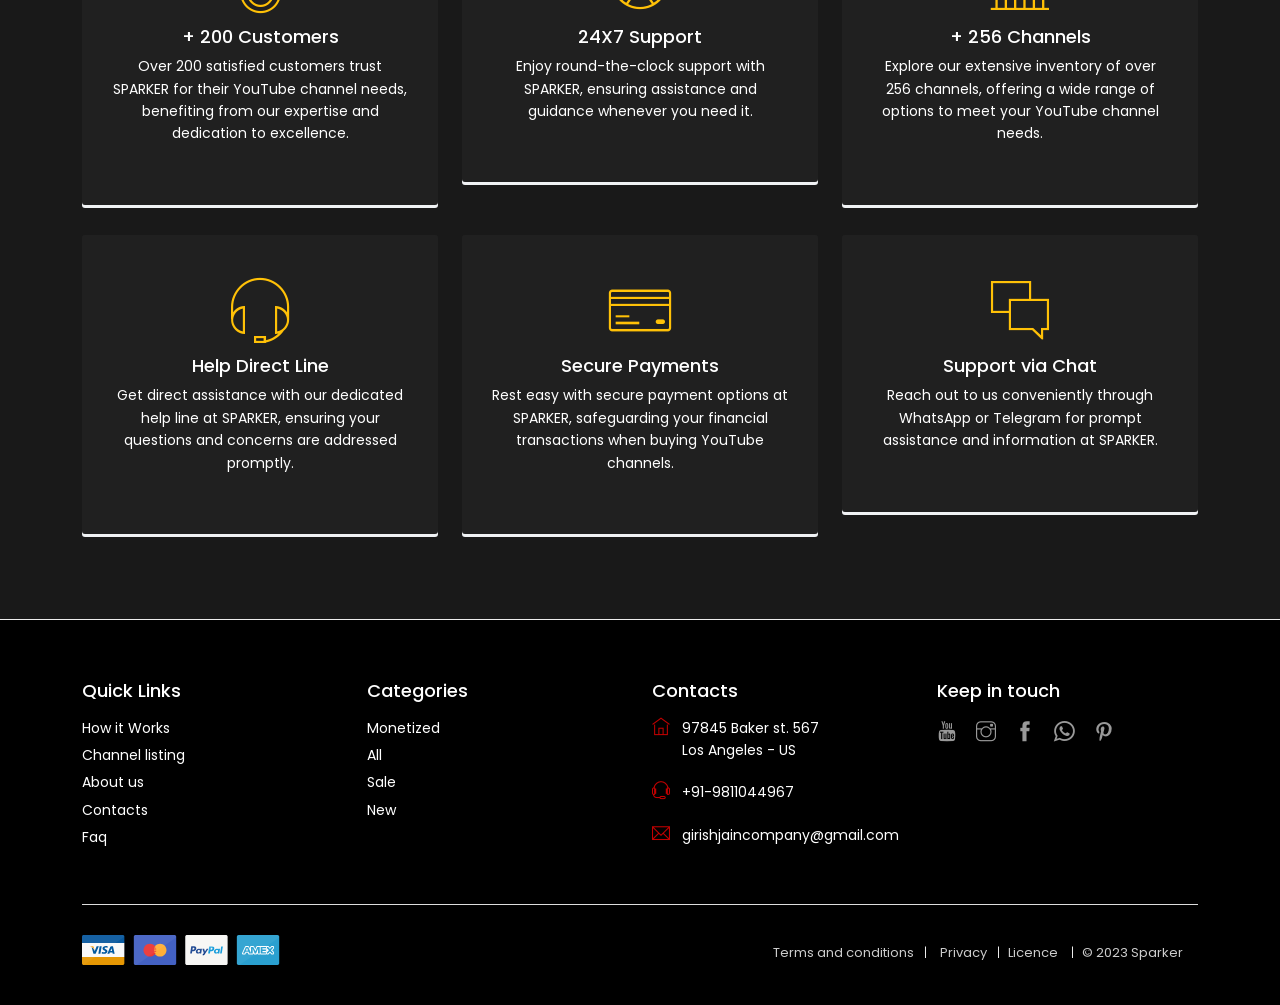
==== commit cf85a104: "faq added and theam changed to balack and red" ====
--- a/index.html
+++ b/index.html
@@ -108,7 +108,7 @@
               <span><a href="#About_us0"> About us</a></span>
             </li>
             <li>
-              <!-- <span><a href="#0">Faq's</a></span> -->
+              <span><a href="faq.html">Faq's</a></span>
             </li>
             <li>
               <span><a href="contacts-2.html">Contacts Us</a></span>
@@ -869,7 +869,7 @@
                   </li>
                   <li><a href="#About_us0">About us</a></li>
                   <li><a href="contacts-2.html">Contacts</a></li>
-                  <!-- <li><a href="#0">Faq</a></li> -->
+                  <li><a href="/faq.html">Faq</a></li>
                 </ul>
               </div>
             </div>
--- a/css/style.css
+++ b/css/style.css
@@ -568,7 +568,7 @@
 
 a:hover,
 a:focus {
-  color: #111;
+  color: #FFC107;
   text-decoration: none;
   outline: none;
 }
@@ -922,9 +922,10 @@
 
 header.header_in {
   padding: 10px 0;
-  background-color: #fff;
-  position: relative;
-  border-bottom: 1px solid #ededed;
+  background-color: #000;
+  position: relative;
+  border-bottom: 1px solid #373737;
+  border-radius: 0px 0px 30px 30px;
 }
 
 header.header_in.is_sticky {
@@ -963,23 +964,24 @@
 }
 
 .sub_header_in {
-  background-color: #dd0000e0;
+  background-color: #000000;
   padding: 20px 0;
 }
 
 .sub_header_in.sticky_header {
-  margin-top: 58px;
+  /* margin-top: 58px; */
 }
 
 @media (max-width: 991px) {
   .sub_header_in.sticky_header {
-    margin-top: 48px;
+    /* margin-top: 48px; */
   }
 }
 
 .sub_header_in h1 {
   color: #fff;
   margin: 0;
+  margin-top: 58px;
   font-size: 26px;
   font-size: 1.625rem;
 }
@@ -1493,7 +1495,6 @@
   right: 10px;
   top: 0;
 }
-
 .styled-select#currency-selector:after {
   font-family: 'ElegantIcons';
   content: "\33";
@@ -1501,6 +1502,9 @@
   position: absolute;
   right: 10px;
   top: 0;
+}
+.main_points img {
+  filter: invert(1); /* Invert the colors */
 }
 
 .styled-select select {
@@ -4380,6 +4384,7 @@
   border-bottom: 1px solid #ddd;
   margin-bottom: 25px;
   padding-bottom: 10px;
+  margin-top: 38px;
 }
 
 .category_filter .container_radio {
@@ -6593,7 +6598,7 @@
 }
 
 .box_contacts {
-  background-color: #fff;
+  background-color: #00000000;
   padding: 25px;
   -webkit-border-radius: 3px;
   -moz-border-radius: 3px;
@@ -6904,12 +6909,12 @@
 
 /*-------- 2.12 Faq --------*/
 .box_style_cat {
-  background: #fff;
+  background: #fff0;
   border: 1px solid #ededed;
   margin-bottom: 25px;
   -webkit-box-shadow: 0px 0px 15px 0px rgba(0, 0, 0, 0.05);
   -moz-box-shadow: 0px 0px 15px 0px rgba(0, 0, 0, 0.05);
-  box-shadow: 0px 0px 15px 0px rgba(0, 0, 0, 0.05);
+  box-shadow: 0px 0px 15px 0px rgb(255 251 251 / 5%);
 }
 
 @media (max-width: 991px) {
@@ -8652,9 +8657,8 @@
   -moz-box-shadow: 0px 0px 15px 0px rgba(0, 0, 0, 0.05);
   box-shadow: 0px 0px 15px 0px rgba(0, 0, 0, 0.05);
 }
-
 .accordion_2 .card .card-header {
-  background-color: #fff;
+  background-color: #000000;
   border-bottom: 1px solid #ededed;
   padding: 20px;
 }
@@ -9537,4 +9541,46 @@
 }
 footer.plus_border {
   background: black;
+}
+.bg_adder1 {
+  background-color: rgb(0 0 0 / 90%);
+}
+.faqblackbg {
+  background-color: rgb(0 0 0 / 90%);
+}
+div#collapseOne_payment {
+  background: #1b1b1b;
+}
+div#collapseTwo_payment {
+  background: #1b1b1b;
+}
+div#collapseThree_payment {
+  background: #1b1b1b;
+}
+div#collapseOne_tips {
+  background: #1b1b1b;
+}
+div#collapseTwo_tips {
+  background: #1b1b1b;
+}
+div#collapseThree_tips {
+  background: #1b1b1b;
+}
+div#collapseOne_reccomendations {
+  background: #1b1b1b;
+}
+div#collapseTwo_reccomendations {
+  background: #1b1b1b;
+}
+div#collapseThree_reccomendations {
+  background: #1b1b1b;
+}
+div#collapseOne_terms {
+  background: #1b1b1b;
+}
+div#collapseTwo_terms {
+  background: #1b1b1b;
+}
+div#collapseThree_terms {
+  background: #1b1b1b;
 }
--- a/css/custom.css
+++ b/css/custom.css
@@ -3,10 +3,10 @@
 /*============================================================================================*/
 /* Form container style */
 #contactform {
-    background: #f9f9f9;
+    background: #ffffff00;
     padding: 20px;
     border-radius: 5px;
-    box-shadow: 0 0 10px rgba(0, 0, 0, 0.1);
+    box-shadow: 0 0 13px white;
 }
 
 /* Form group styling */
@@ -17,7 +17,7 @@
 /* Label styling */
 .form-group label {
     font-weight: bold;
-    color: #333;
+    color: #e0dfdf;
 }
 
 /* Input field styling */
@@ -68,7 +68,8 @@
     left: 0;
     right: 0;
     bottom: 0;
-    background: rgba(255, 255, 255, 0.7);
+    background-color: rgb(0 0 0 / 90%);
+    /* background: rgba(255, 255, 255, 0.7); */
     z-index: -1;
 }
 
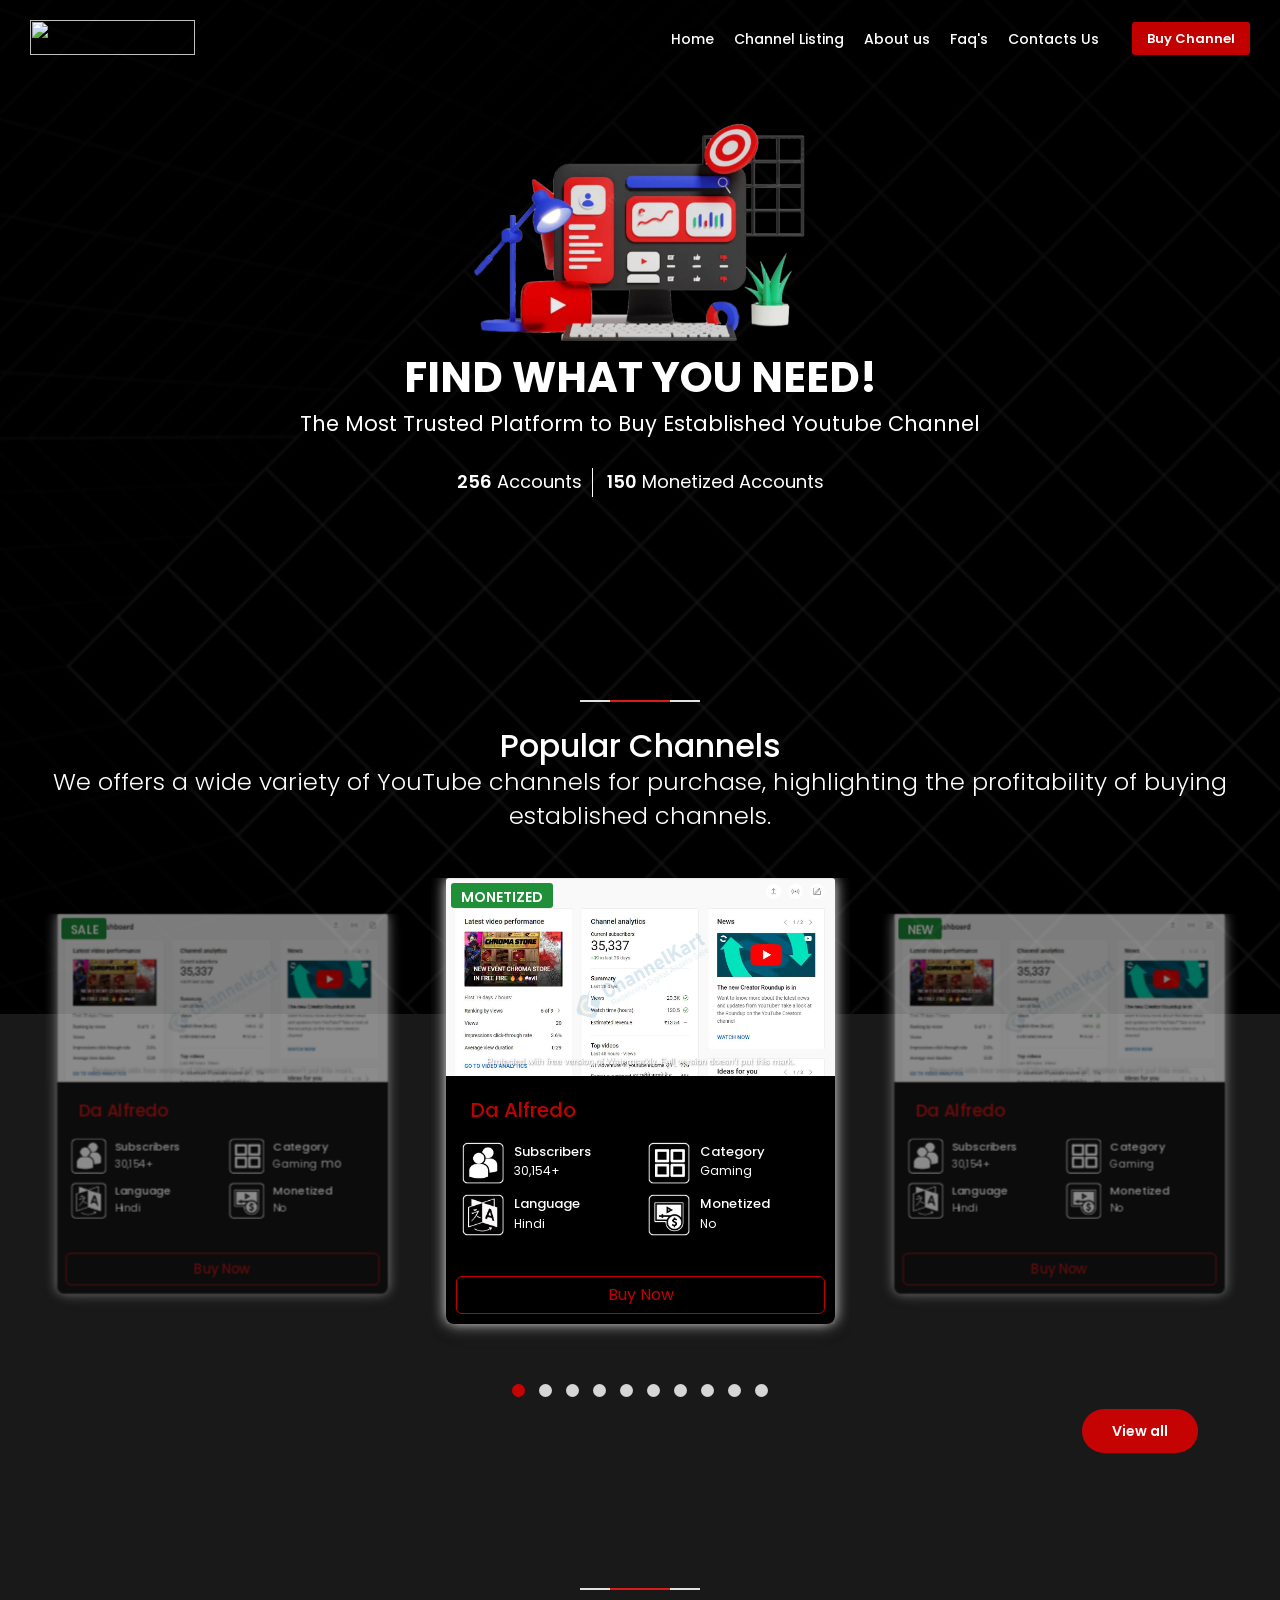
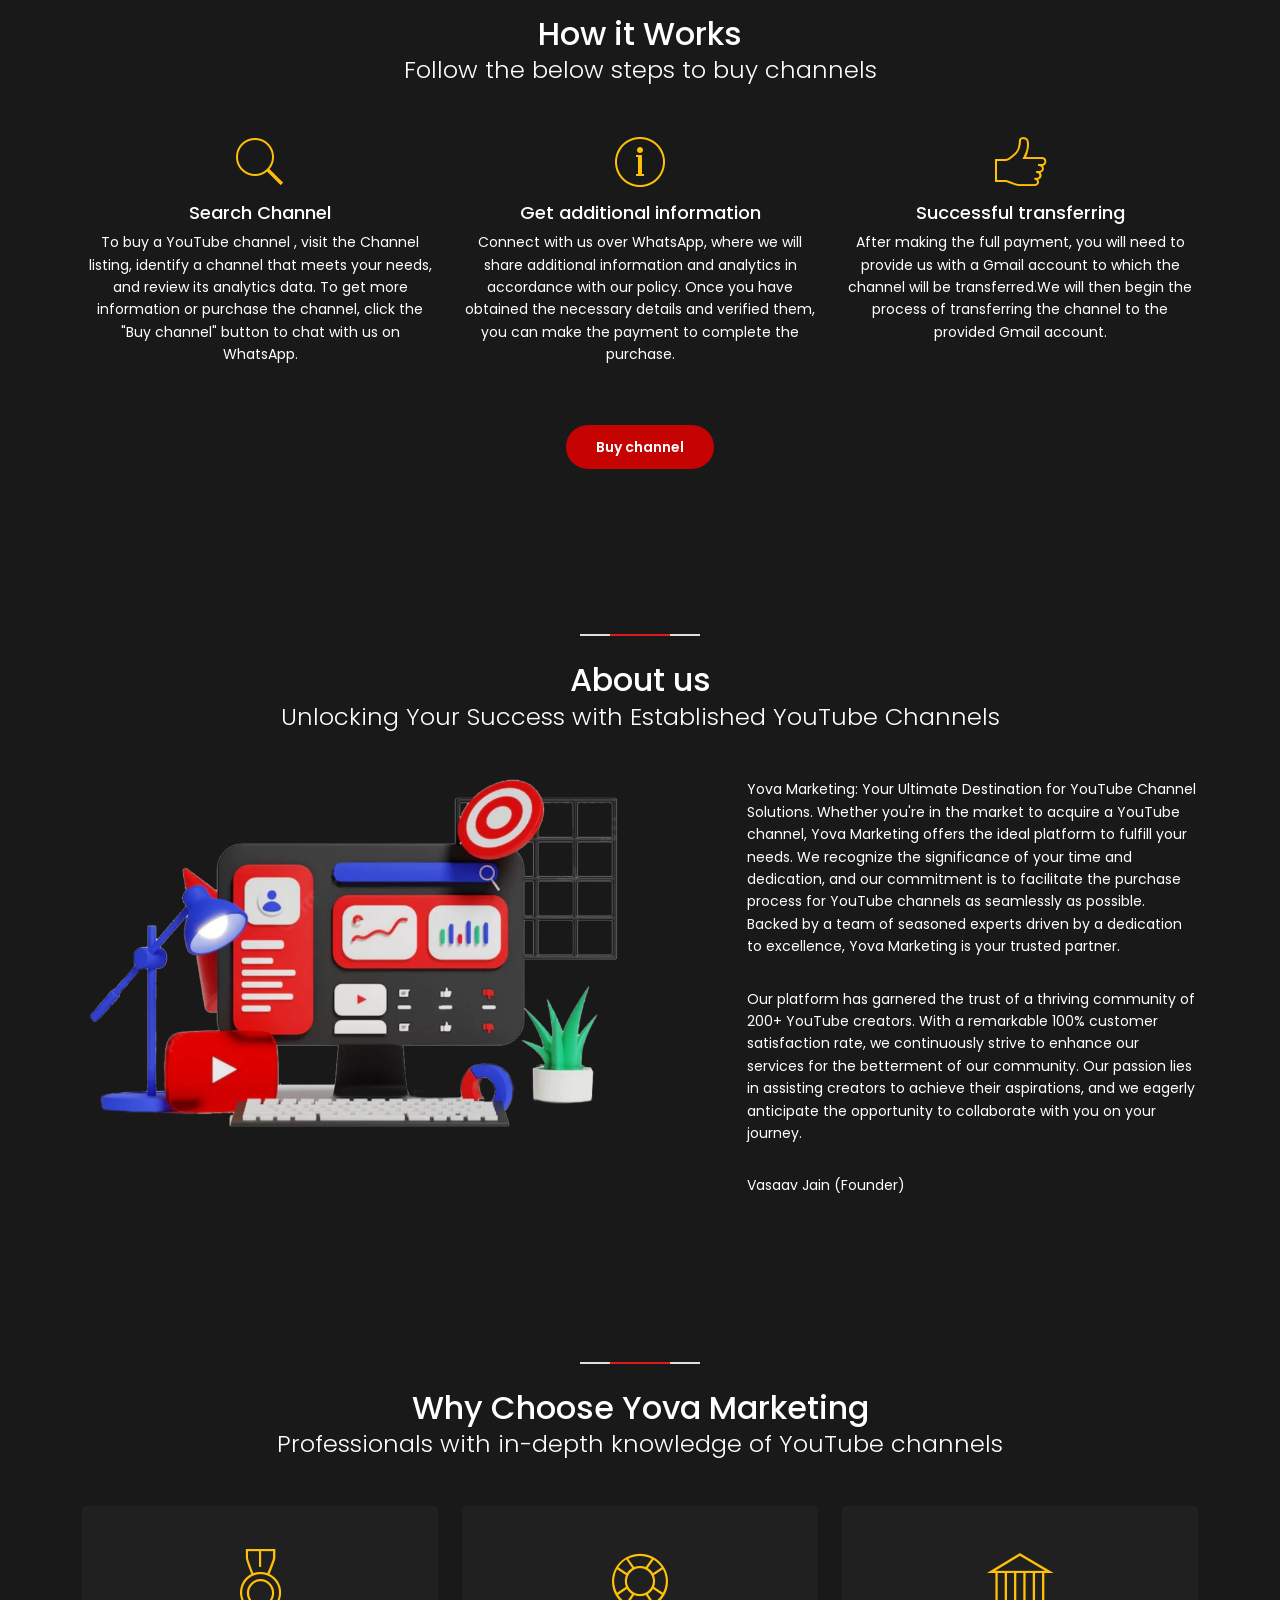
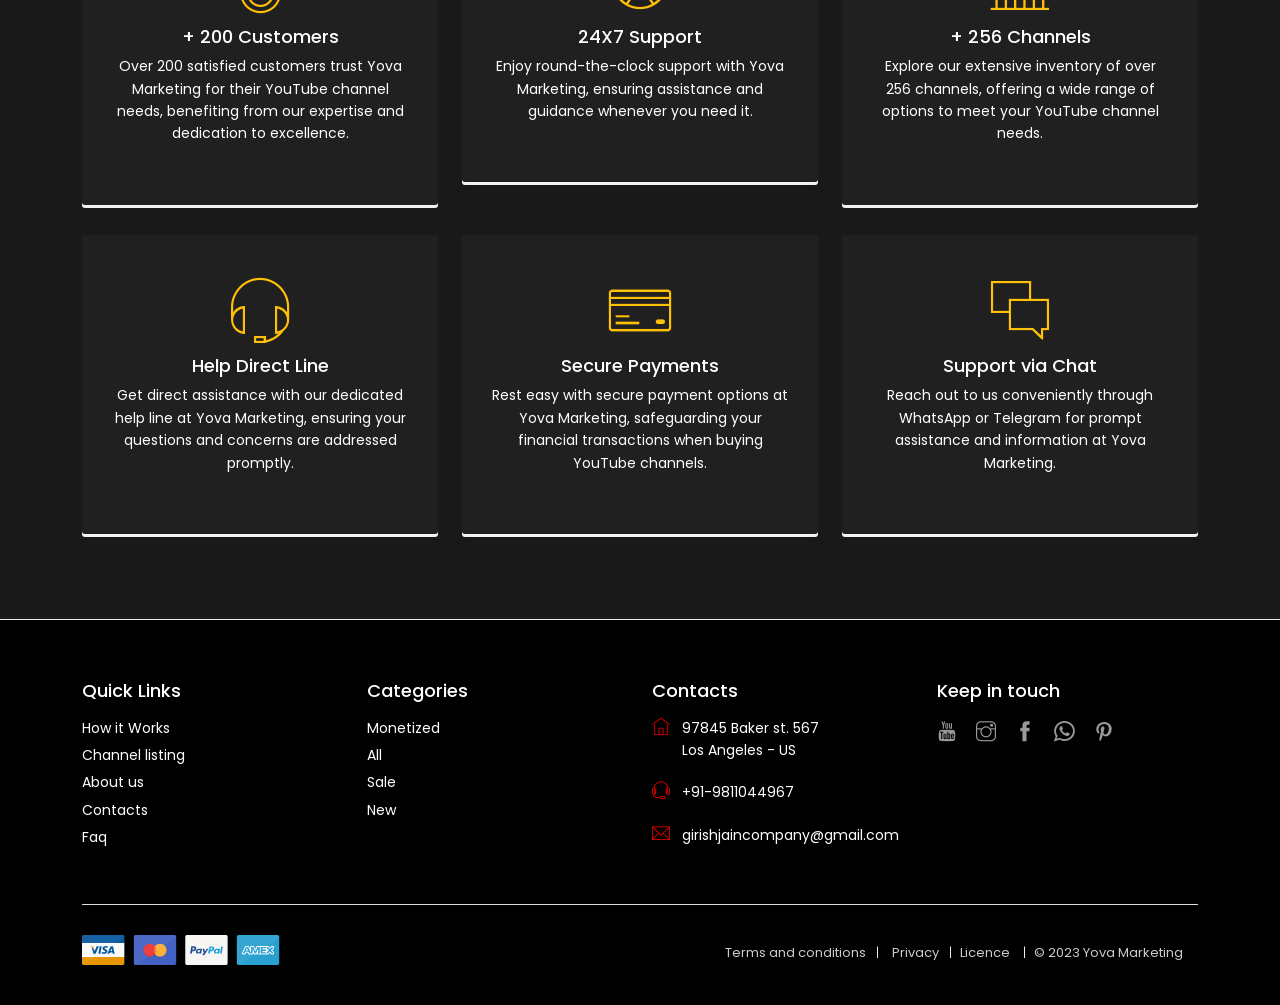
==== commit dff3509a: "name changed to yova maketing" ====
--- a/index.html
+++ b/index.html
@@ -4,7 +4,7 @@
     <meta charset="utf-8" />
     <meta name="viewport" content="width=device-width, initial-scale=1" />
     <title>
-      SPARKER | Premium directory and listings template by Ansonika.
+      Yova Marketing | Premium directory and listings template by Ansonika.
     </title>
 
     <!-- Favicons-->
@@ -58,7 +58,7 @@
         <div id="logo">
           <a
             href="index.html"
-            title="Sparker - Directory and listings template"
+            title="Yova Marketing - Directory and listings template"
           >
             <img
               src="img/logo.svg"
@@ -752,14 +752,14 @@
               </div>
               <div class="col-lg-5">
                 <p>
-                  SPARKER: Your Ultimate Destination for YouTube Channel
+                  Yova Marketing: Your Ultimate Destination for YouTube Channel
                   Solutions. Whether you're in the market to acquire a YouTube
-                  channel, SPARKER offers the ideal platform to fulfill your
+                  channel, Yova Marketing offers the ideal platform to fulfill your
                   needs. We recognize the significance of your time and
                   dedication, and our commitment is to facilitate the purchase
                   process for YouTube channels as seamlessly as possible. Backed
                   by a team of seasoned experts driven by a dedication to
-                  excellence, SPARKER is your trusted partner.
+                  excellence, Yova Marketing is your trusted partner.
                 </p>
                 <p>
                   Our platform has garnered the trust of a thriving community of
@@ -783,7 +783,7 @@
             
             <div class="main_title_2">
               <span><em></em></span>
-              <h2>Why Choose Sparker</h2>
+              <h2>Why Choose Yova Marketing</h2>
               <p>Professionals with in-depth knowledge of YouTube channels</p>
             </div>
             <div class="row">
@@ -792,7 +792,7 @@
                   <i class="pe-7s-medal"></i>
                   <h3>+ 200 Customers</h3>
                   <p>
-                    Over 200 satisfied customers trust SPARKER for their YouTube
+                    Over 200 satisfied customers trust Yova Marketing for their YouTube
                     channel needs, benefiting from our expertise and dedication to
                     excellence.
                   </p>
@@ -803,7 +803,7 @@
                   <i class="pe-7s-help2"></i>
                   <h3>24X7 Support</h3>
                   <p>
-                    Enjoy round-the-clock support with SPARKER, ensuring
+                    Enjoy round-the-clock support with Yova Marketing, ensuring
                     assistance and guidance whenever you need it.
                   </p>
                 </a>
@@ -823,7 +823,7 @@
                   <i class="pe-7s-headphones"></i>
                   <h3>Help Direct Line</h3>
                   <p>
-                    Get direct assistance with our dedicated help line at SPARKER,
+                    Get direct assistance with our dedicated help line at Yova Marketing,
                     ensuring your questions and concerns are addressed promptly.
                   </p>
                 </a>
@@ -833,7 +833,7 @@
                   <i class="pe-7s-credit"></i>
                   <h3>Secure Payments</h3>
                   <p>
-                    Rest easy with secure payment options at SPARKER, safeguarding
+                    Rest easy with secure payment options at Yova Marketing, safeguarding
                     your financial transactions when buying YouTube channels.
                   </p>
                 </a>
@@ -844,7 +844,7 @@
                   <h3>Support via Chat</h3>
                   <p>
                     Reach out to us conveniently through WhatsApp or Telegram for prompt
-                    assistance and information at SPARKER.
+                    assistance and information at Yova Marketing.
                   </p>
                 </a>
               </div>
@@ -952,7 +952,7 @@
                     >Licence</a
                   >
                 </li>
-                <li><span>© 2023 Sparker</span></li>
+                <li><span>© 2023 Yova Marketing</span></li>
               </ul>
             </div>
           </div>
--- a/css/style.css
+++ b/css/style.css
@@ -1,8 +1,4 @@
 /*
-Theme Name: Sparker 2.5
-Theme URI: http://www.ansonika.com/sparker/
-Author: Ansonika
-Author URI: http://themeforest.net/user/Ansonika/
 
 [Table of contents] 
 
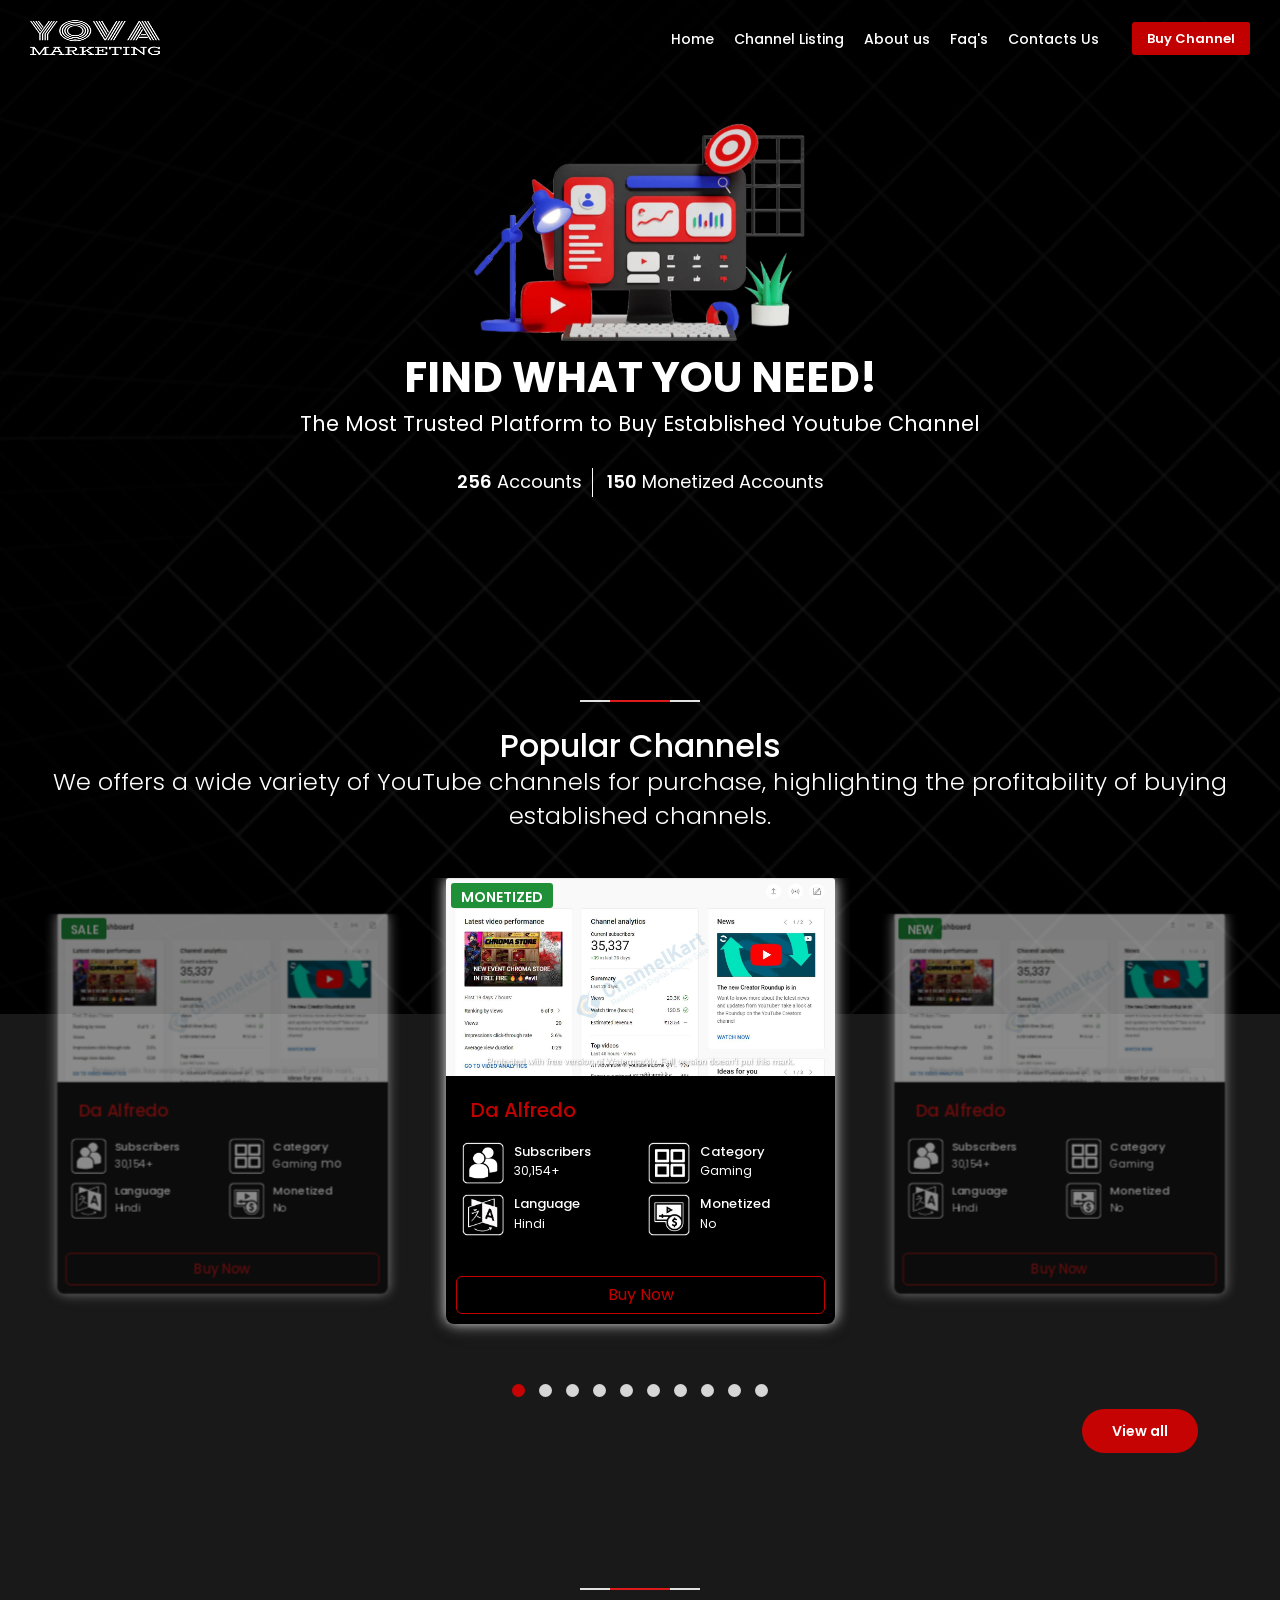
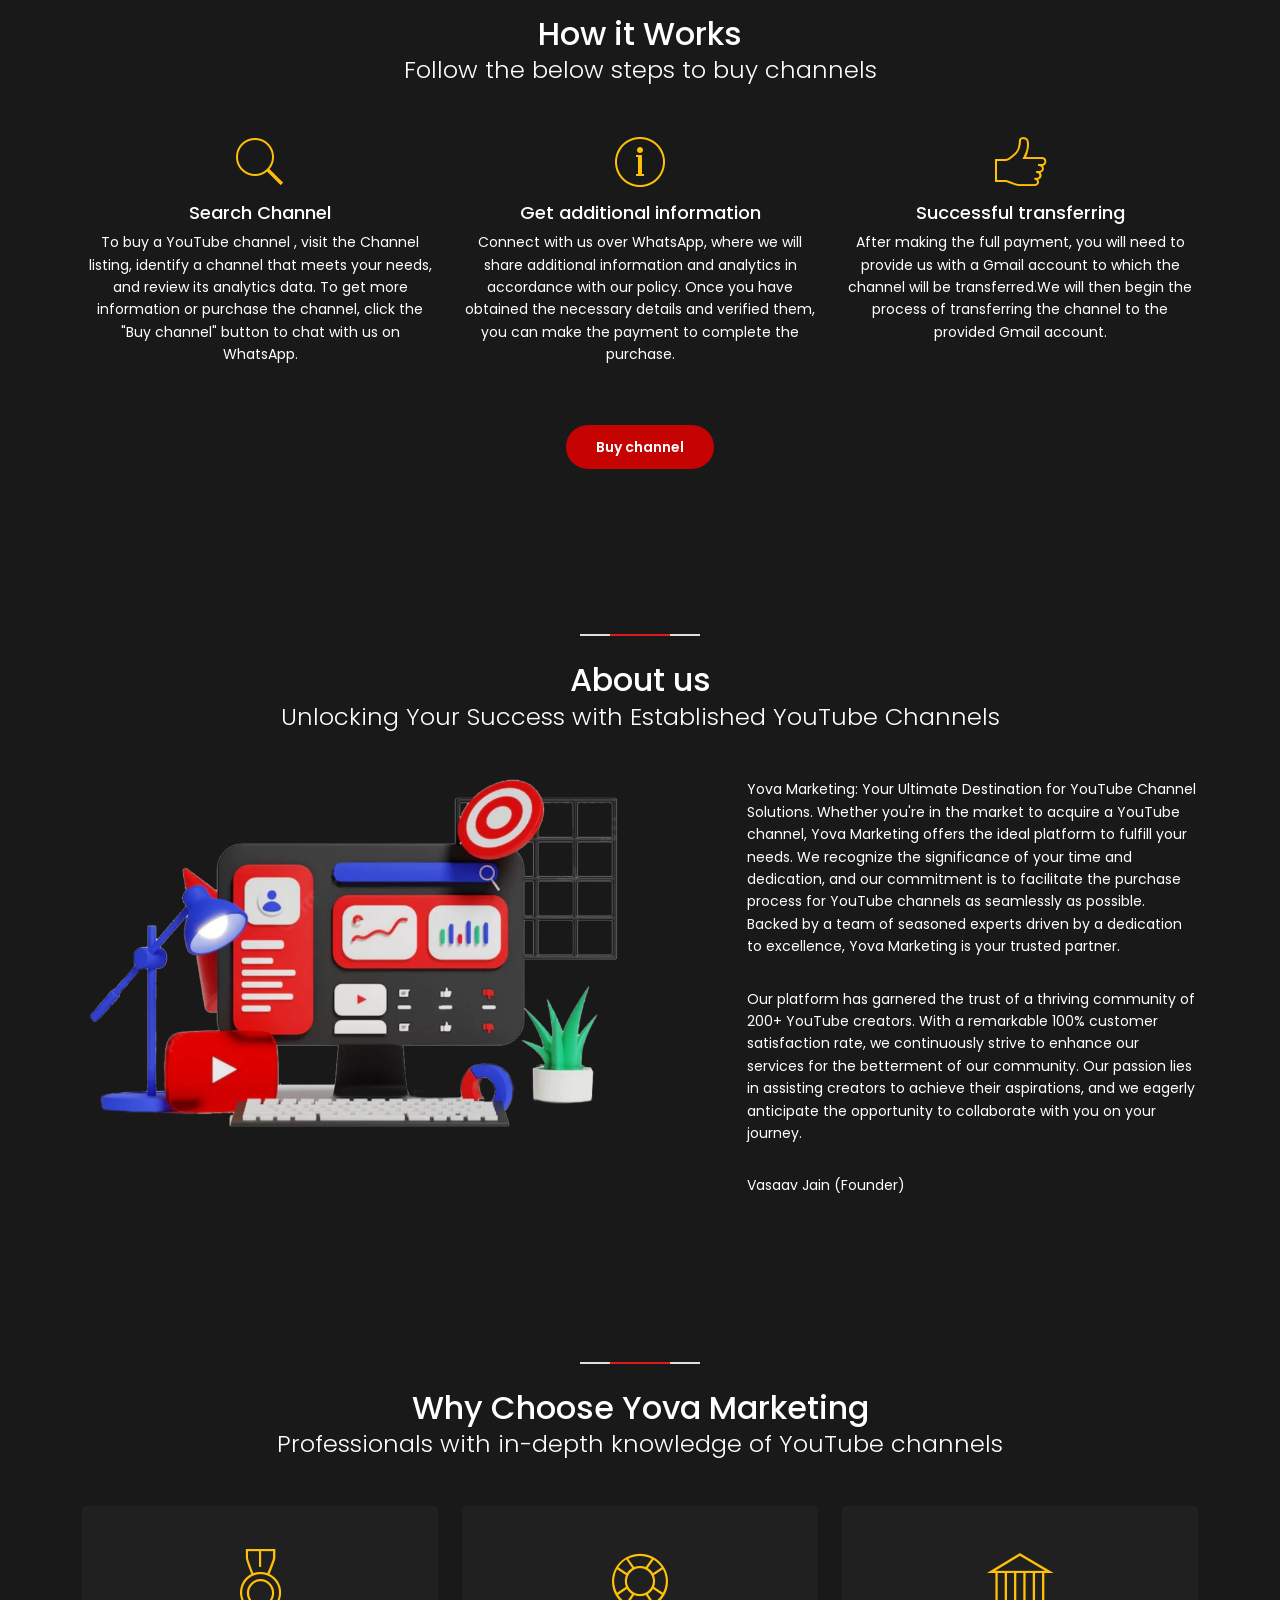
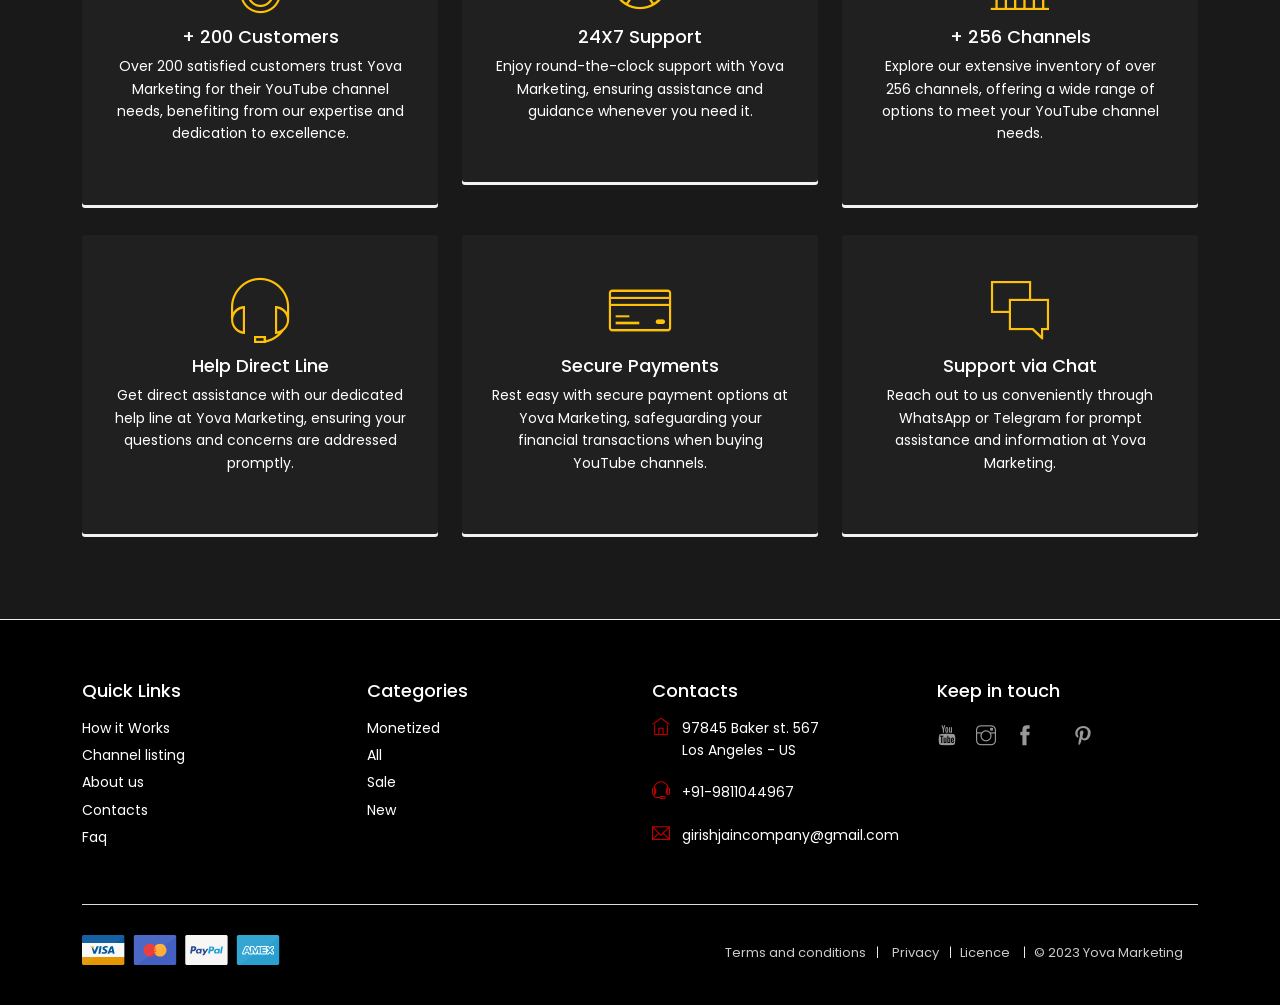
==== commit 7c70cd87: "logo added" ====
--- a/index.html
+++ b/index.html
@@ -4,38 +4,12 @@
     <meta charset="utf-8" />
     <meta name="viewport" content="width=device-width, initial-scale=1" />
     <title>
-      Yova Marketing | Premium directory and listings template by Ansonika.
+      Yova Marketing 
     </title>
 
     <!-- Favicons-->
-    <link rel="shortcut icon" href="img/favicon.ico" type="image/x-icon" />
-    <link
-      rel="apple-touch-icon"
-      type="image/x-icon"
-      href="img/apple-touch-icon-57x57-precomposed.png"
-    />
-    <link
-      rel="apple-touch-icon"
-      type="image/x-icon"
-      sizes="72x72"
-      href="img/apple-touch-icon-72x72-precomposed.png"
-    />
-    <link
-      rel="apple-touch-icon"
-      type="image/x-icon"
-      sizes="114x114"
-      href="img/apple-touch-icon-114x114-precomposed.png"
-    />
-    <link
-      rel="stylesheet"
-      href="https://cdnjs.cloudflare.com/ajax/libs/font-awesome/4.7.0/css/font-awesome.min.css"
-    />
-    <link
-      rel="apple-touch-icon"
-      type="image/x-icon"
-      sizes="144x144"
-      href="img/apple-touch-icon-144x144-precomposed.png"
-    />
+    <link rel="shortcut icon" href="img/new/yova-favicon-black.png" type="image/x-icon" />
+    
 
     <!-- GOOGLE WEB FONT -->
     <link
@@ -61,15 +35,15 @@
             title="Yova Marketing - Directory and listings template"
           >
             <img
-              src="img/logo.svg"
-              width="165"
+              src="img/yova-high-resolution-logo-white-transparent.png"
+              width="130"
               height="35"
               alt=""
               class="logo_normal"
             />
             <img
-              src="img/logo_sticky.svg"
-              width="165"
+              src="img/yova-high-resolution-logo-white-transparent.png"
+              width="130"
               height="35"
               alt=""
               class="logo_sticky"
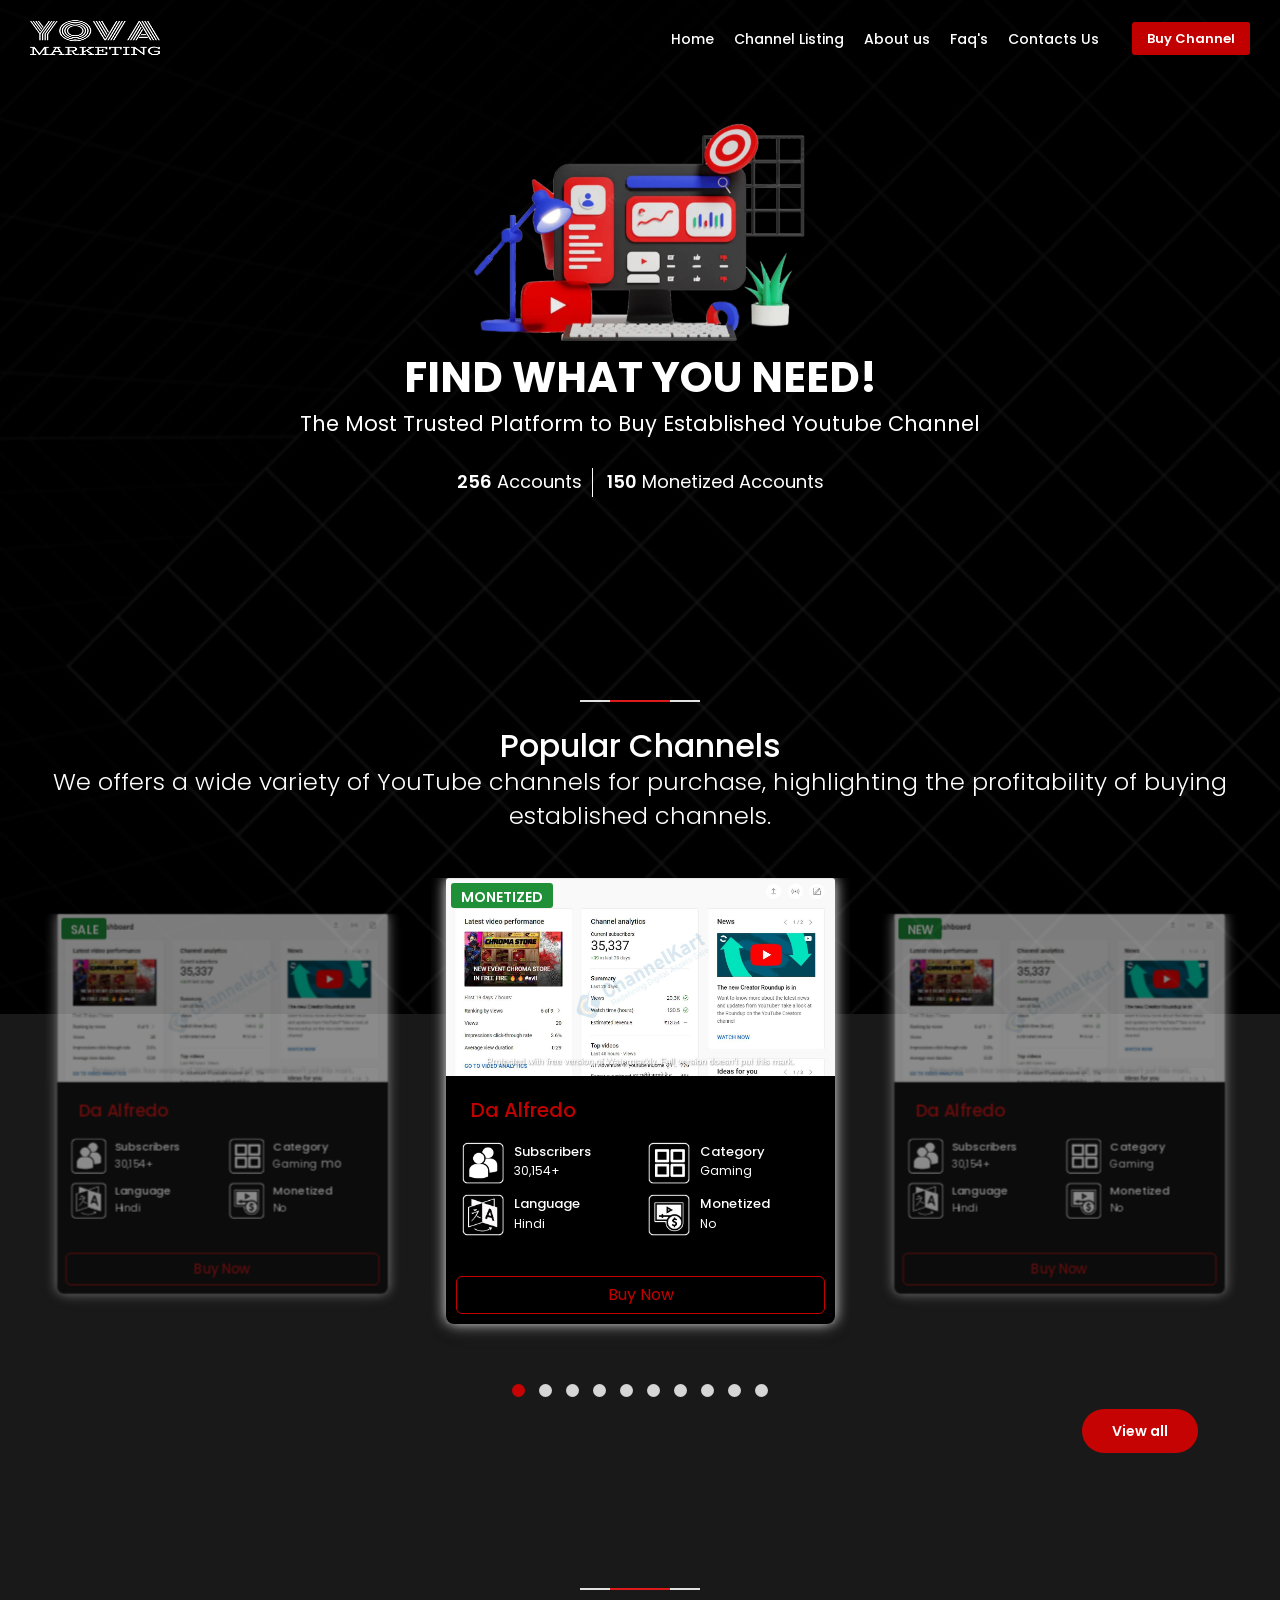
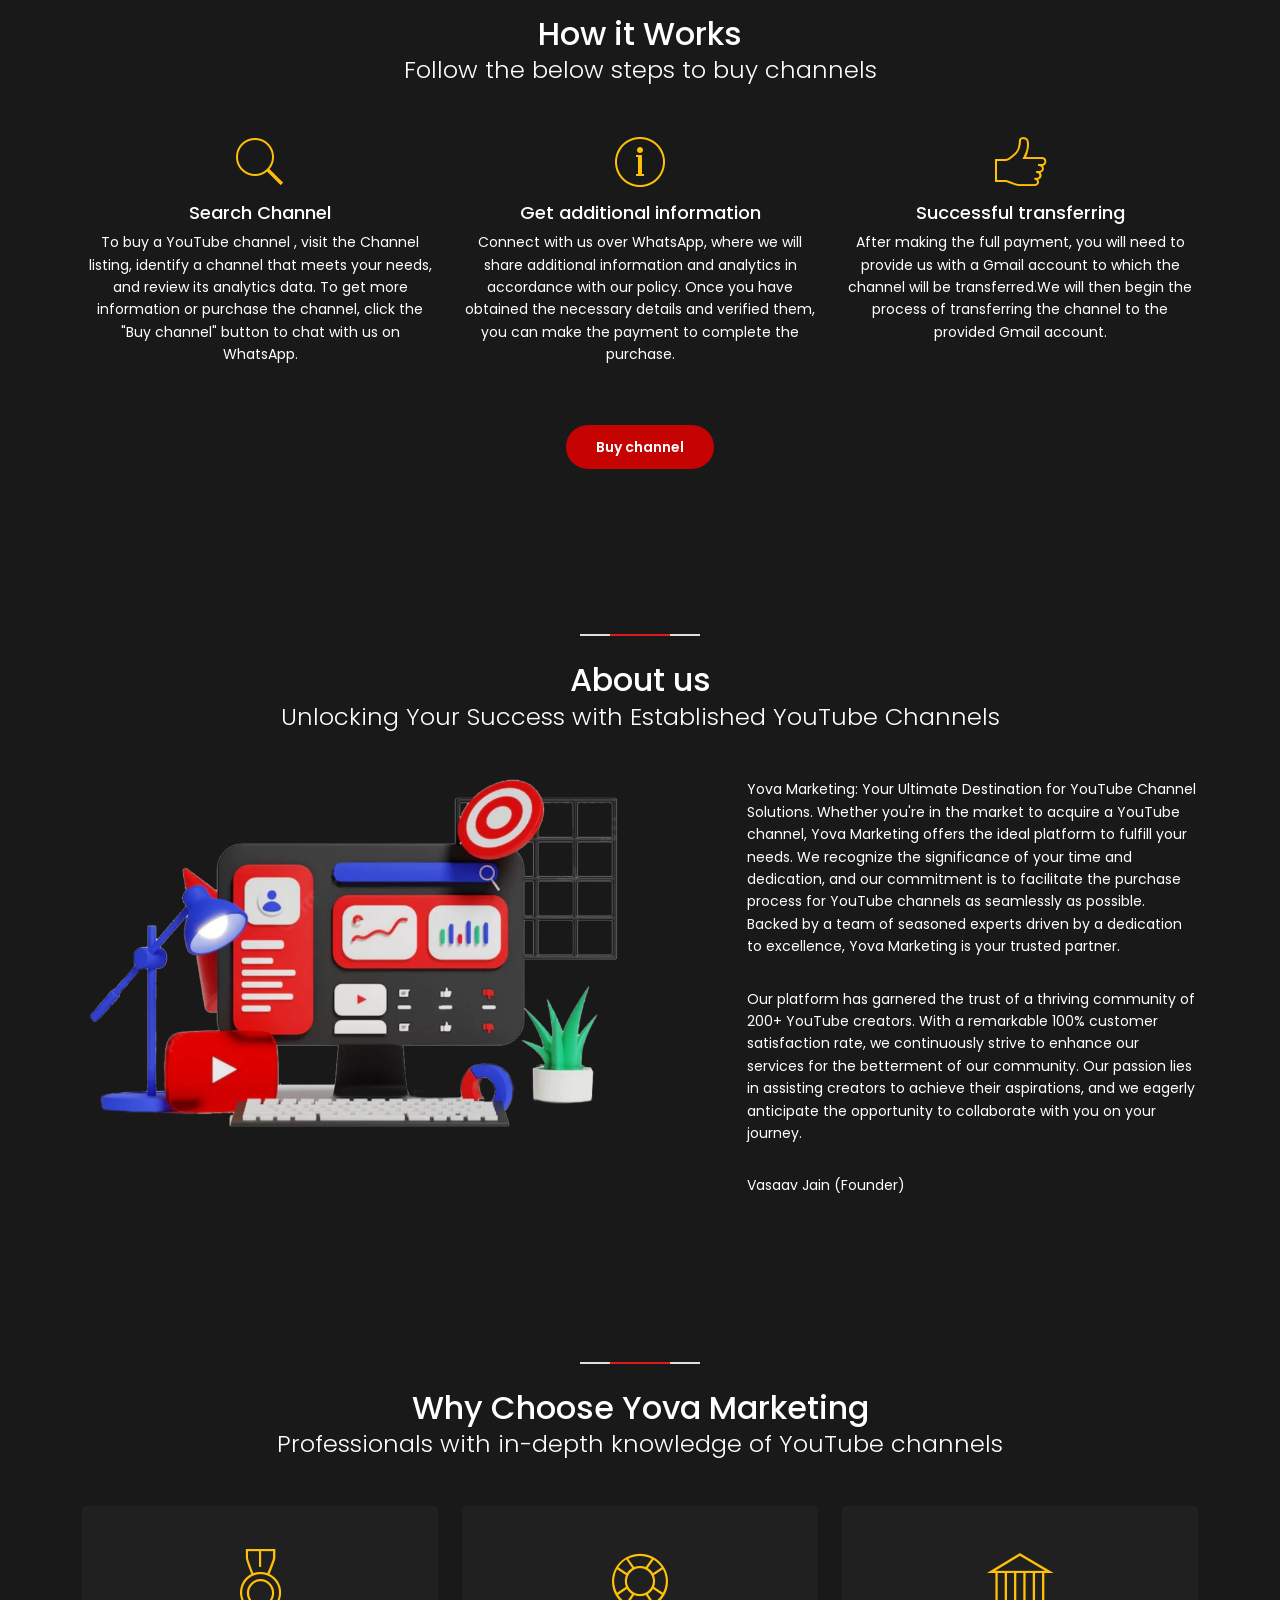
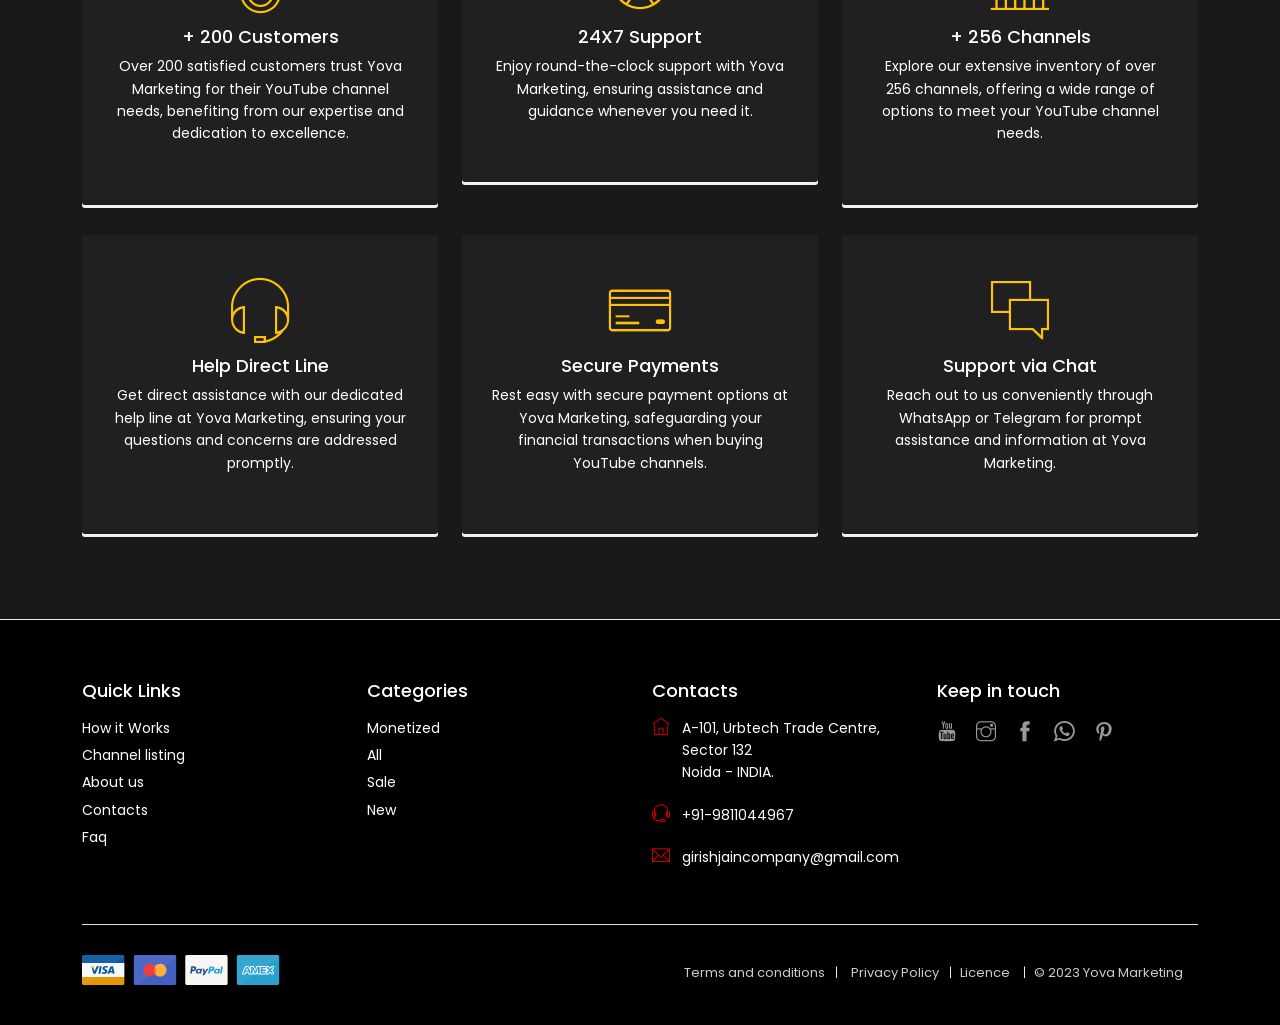
==== commit a4562686: "terms and privacy atteched" ====
--- a/index.html
+++ b/index.html
@@ -9,6 +9,10 @@
 
     <!-- Favicons-->
     <link rel="shortcut icon" href="img/new/yova-favicon-black.png" type="image/x-icon" />
+    <link
+      rel="stylesheet"
+      href="https://cdnjs.cloudflare.com/ajax/libs/font-awesome/4.7.0/css/font-awesome.min.css"
+    />
     
 
     <!-- GOOGLE WEB FONT -->
@@ -866,8 +870,8 @@
               <div class="collapse dont-collapse-sm" id="collapse_ft_3">
                 <ul class="contacts">
                   <li>
-                    <i class="ti-home"></i>97845 Baker st. 567<br />Los Angeles
-                    - US
+                    <i class="ti-home"></i>A-101, Urbtech Trade Centre, Sector 132<br />Noida -
+                    INDIA.  
                   </li>
                   <li>
                     <i class="ti-headphone-alt"></i
@@ -897,7 +901,8 @@
                       <a href="#0"><i class="ti-facebook"></i></a>
                     </li>
                     <li>
-                      <a href="#0"><i class="fa fa-whatsapp" style="font-size:24px"></i></i></a>
+                      <a href="https://wa.me/918447618131?text=Hello%20Yova%20Marketing!!"
+                      target="_blank"><i class="fa fa-whatsapp" style="font-size:24px"></i></i></a>
                     </li>
                     <li>
                       <a href="#0"><i class="ti-pinterest"></i></a>
@@ -917,8 +922,8 @@
             </div>
             <div class="col-lg-6">
               <ul id="additional_links">
-                <li><a href="#0">Terms and conditions</a></li>
-                <li><a href="#0">Privacy</a></li>
+                <li><a href="/terms&condition.html" target="_blank">Terms and conditions</a></li>
+                <li><a href="private_policy.html" target="_blank">Privacy Policy</a></li>
                 <li>
                   <a
                     href="./assets/license_certificate_KSA9ME4BPJ.txt"
